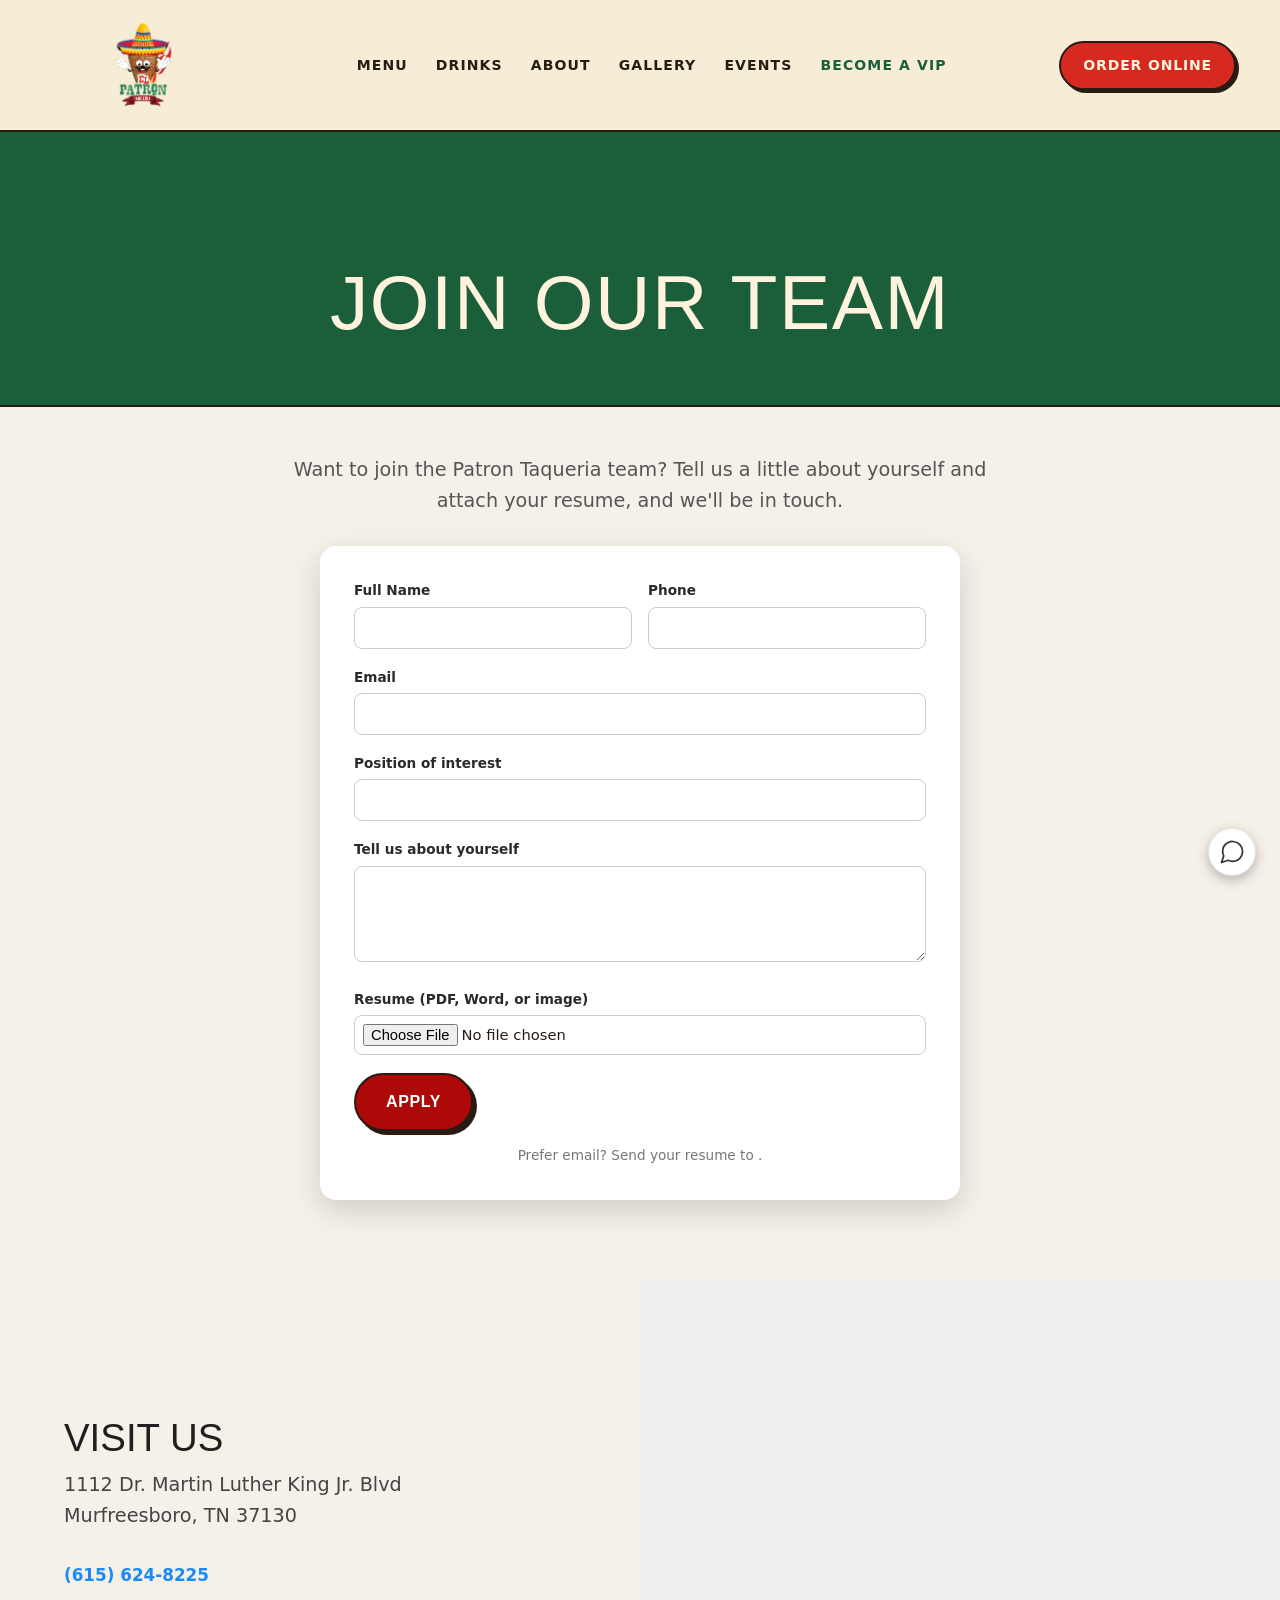
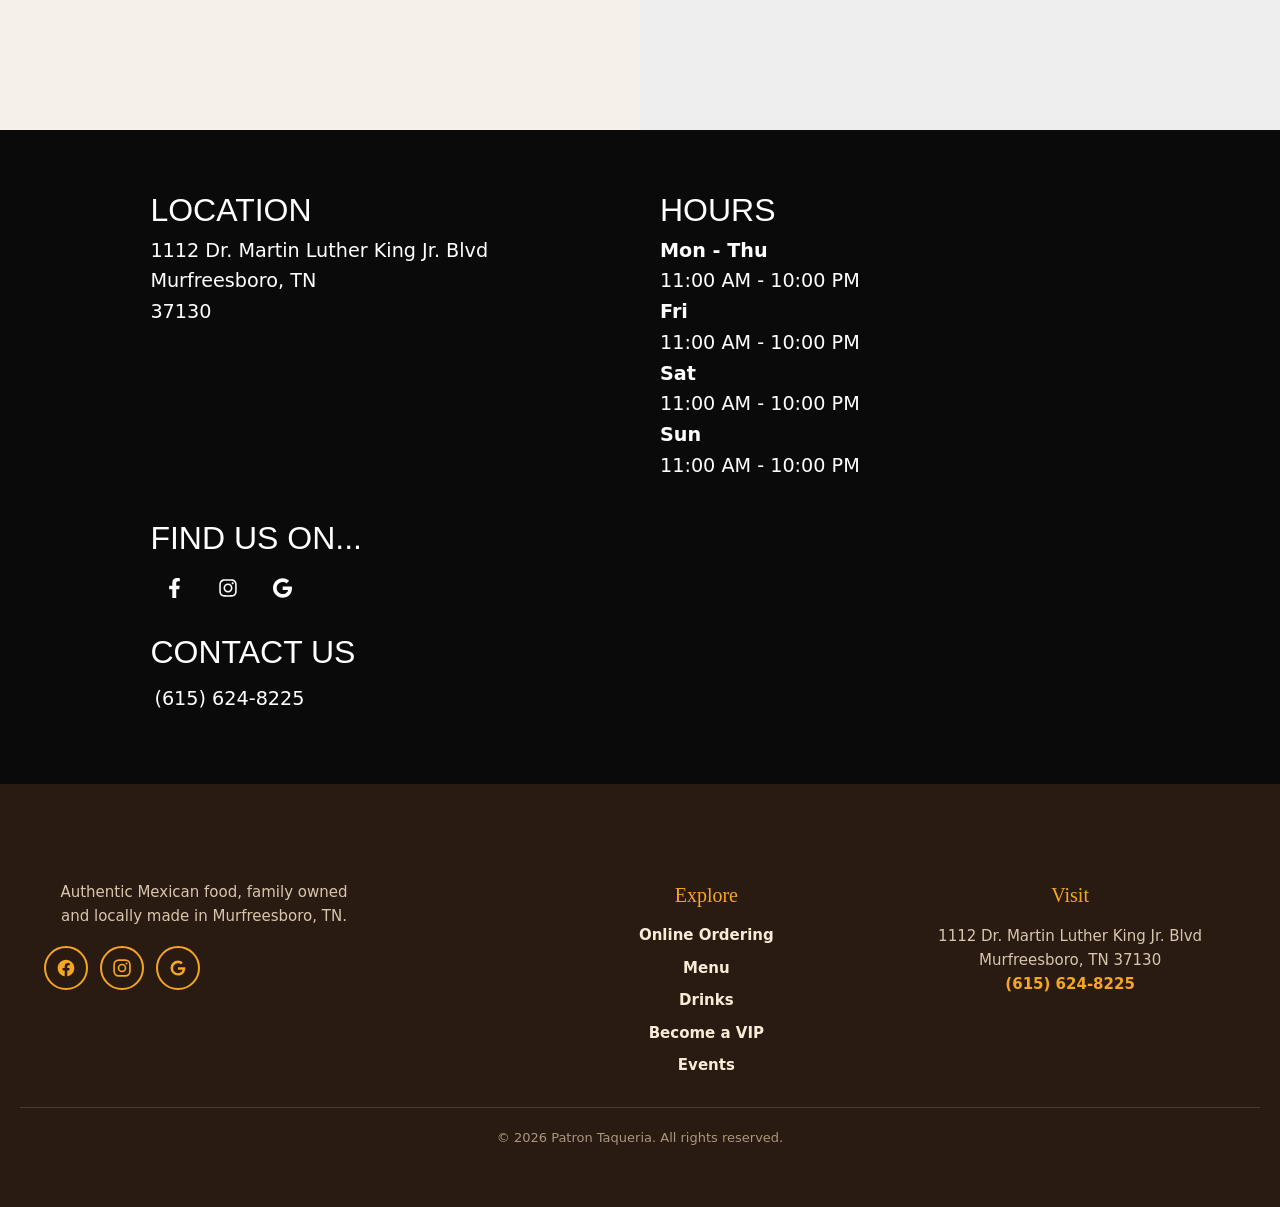
==== careers/index.html @ 769c0e3f "Fix nav logo overflowing header on menu/drinks/careers Default styles.css sets .nav-logo img positio" ====
<!DOCTYPE html><html lang="en"><head><meta charset="UTF-8"><meta name="viewport" content="width=device-width, initial-scale=1.0"><title>Careers | Patron Taqueria</title><meta name="description" content="Authentic Mexican food in Murfreesboro, TN. Handcrafted margaritas, fajitas &amp; enchiladas. 1112 Dr. Martin Luther King Jr. Blvd, Murfreesboro, TN 37130. Order online today."><link rel="canonical" href="https://elpatrontaquerias.com/careers/"><meta property="og:title" content="Careers | Patron Taqueria"><meta property="og:description" content="Authentic Mexican food in Murfreesboro, TN. Handcrafted margaritas, fajitas &amp; enchiladas. 1112 Dr. Martin Luther King Jr. Blvd, Murfreesboro, TN 37130. Order online today."><meta property="og:type" content="restaurant"><meta property="og:url" content="https://elpatrontaquerias.com/careers/"><meta property="og:locale" content="en_US"><meta property="og:image" content="https://elpatrontaquerias.com/assets/images/61179e2979aa9200-1600.webp"><meta name="twitter:card" content="summary_large_image"><style></style><link rel="preload" as="font" type="font/woff2" href="/assets/fonts/roboto-700.woff2" crossorigin><link rel="preload" as="font" type="font/woff2" href="/assets/fonts/montserrat-400.woff2" crossorigin><style>*,*::before,*::after{box-sizing:border-box;margin:0;padding:0}
body{font-family:'Font Awesome\ 5 Brands',system-ui,sans-serif;color:#2a2a2a;background:#f5f0e8;overflow-x:hidden}
.site-header{position:fixed;top:0;left:0;width:100%;z-index:1000;background:#f5f0e8;box-shadow:0 2px 5px rgba(0,0,0,.08);transition:background .3s,box-shadow .3s}
.site-header.scrolled{background:#f5f0e8;box-shadow:0 2px 10px rgba(0,0,0,.18)}
.nav-container{display:flex;align-items:center;justify-content:space-between;width:92%;max-width:1280px;margin:0 auto;position:relative;padding:8px 0}
.nav-logo img{height:58px;width:auto}
.nav-left,.nav-right{display:flex;list-style:none;gap:18px;align-items:center}
.nav-left a,.nav-right a{font-family:'Font Awesome\ 5 Free',sans-serif;text-transform:uppercase;color:#1a1a1a;text-decoration:none;font-size:.9rem;letter-spacing:.02em}
.nav-left a:hover,.nav-right a:hover{color:#ae0909}
.btn{display:inline-block;font-family:'Font Awesome\ 5 Free',sans-serif;text-transform:uppercase;background:#ae0909;color:#ffffff;border:2px solid #ae0909;padding:10px 28px;border-radius:10px;text-decoration:none;cursor:pointer;transition:.25s}
.btn:hover{background:#fff;color:#ae0909}
.hero{position:relative;width:100%;height:88vh;min-height:520px;overflow:hidden}
.hero video,.hero-media{position:absolute;inset:0;width:100%;height:100%;object-fit:cover}
.container{width:90%;max-width:1280px;margin:0 auto}</style><style>.fa{display:inline-block;width:1em;height:1em;background-color:currentColor;-webkit-mask-size:contain;mask-size:contain;-webkit-mask-repeat:no-repeat;mask-repeat:no-repeat;-webkit-mask-position:center;mask-position:center;vertical-align:-0.125em}
.fa-facebook{-webkit-mask-image:url("data:image/svg+xml,%3Csvg xmlns='http://www.w3.org/2000/svg' viewBox='0 0 320 512'%3E%3Cpath d='M279.14 288l14.22-92.66h-88.91v-60.13c0-25.35 12.42-50.06 52.24-50.06h40.42V6.26S260.43 0 225.36 0c-73.22 0-121.08 44.38-121.08 124.72v70.62H22.89V288h81.39v224h100.17V288z'/%3E%3C/svg%3E");mask-image:url("data:image/svg+xml,%3Csvg xmlns='http://www.w3.org/2000/svg' viewBox='0 0 320 512'%3E%3Cpath d='M279.14 288l14.22-92.66h-88.91v-60.13c0-25.35 12.42-50.06 52.24-50.06h40.42V6.26S260.43 0 225.36 0c-73.22 0-121.08 44.38-121.08 124.72v70.62H22.89V288h81.39v224h100.17V288z'/%3E%3C/svg%3E")}
.fa-instagram{-webkit-mask-image:url("data:image/svg+xml,%3Csvg xmlns='http://www.w3.org/2000/svg' viewBox='0 0 448 512'%3E%3Cpath d='M224.1 141c-63.6 0-114.9 51.3-114.9 114.9s51.3 114.9 114.9 114.9S339 319.5 339 255.9 287.7 141 224.1 141zm0 189.6c-41.1 0-74.7-33.5-74.7-74.7s33.5-74.7 74.7-74.7 74.7 33.5 74.7 74.7-33.6 74.7-74.7 74.7zm146.4-194.3c0 14.9-12 26.8-26.8 26.8-14.9 0-26.8-12-26.8-26.8s12-26.8 26.8-26.8 26.8 12 26.8 26.8zm76.1 27.2c-1.7-35.9-9.9-67.7-36.2-93.9-26.2-26.2-58-34.4-93.9-36.2-37-2.1-147.9-2.1-184.9 0-35.8 1.7-67.6 9.9-93.9 36.1s-34.4 58-36.2 93.9c-2.1 37-2.1 147.9 0 184.9 1.7 35.9 9.9 67.7 36.2 93.9s58 34.4 93.9 36.2c37 2.1 147.9 2.1 184.9 0 35.9-1.7 67.7-9.9 93.9-36.2 26.2-26.2 34.4-58 36.2-93.9 2.1-37 2.1-147.8 0-184.8zM398.8 388c-7.8 19.6-22.9 34.7-42.6 42.6-29.5 11.7-99.5 9-132.1 9s-102.7 2.6-132.1-9c-19.6-7.8-34.7-22.9-42.6-42.6-11.7-29.5-9-99.5-9-132.1s-2.6-102.7 9-132.1c7.8-19.6 22.9-34.7 42.6-42.6 29.5-11.7 99.5-9 132.1-9s102.7-2.6 132.1 9c19.6 7.8 34.7 22.9 42.6 42.6 11.7 29.5 9 99.5 9 132.1s2.7 102.7-9 132.1z'/%3E%3C/svg%3E");mask-image:url("data:image/svg+xml,%3Csvg xmlns='http://www.w3.org/2000/svg' viewBox='0 0 448 512'%3E%3Cpath d='M224.1 141c-63.6 0-114.9 51.3-114.9 114.9s51.3 114.9 114.9 114.9S339 319.5 339 255.9 287.7 141 224.1 141zm0 189.6c-41.1 0-74.7-33.5-74.7-74.7s33.5-74.7 74.7-74.7 74.7 33.5 74.7 74.7-33.6 74.7-74.7 74.7zm146.4-194.3c0 14.9-12 26.8-26.8 26.8-14.9 0-26.8-12-26.8-26.8s12-26.8 26.8-26.8 26.8 12 26.8 26.8zm76.1 27.2c-1.7-35.9-9.9-67.7-36.2-93.9-26.2-26.2-58-34.4-93.9-36.2-37-2.1-147.9-2.1-184.9 0-35.8 1.7-67.6 9.9-93.9 36.1s-34.4 58-36.2 93.9c-2.1 37-2.1 147.9 0 184.9 1.7 35.9 9.9 67.7 36.2 93.9s58 34.4 93.9 36.2c37 2.1 147.9 2.1 184.9 0 35.9-1.7 67.7-9.9 93.9-36.2 26.2-26.2 34.4-58 36.2-93.9 2.1-37 2.1-147.8 0-184.8zM398.8 388c-7.8 19.6-22.9 34.7-42.6 42.6-29.5 11.7-99.5 9-132.1 9s-102.7 2.6-132.1-9c-19.6-7.8-34.7-22.9-42.6-42.6-11.7-29.5-9-99.5-9-132.1s-2.6-102.7 9-132.1c7.8-19.6 22.9-34.7 42.6-42.6 29.5-11.7 99.5-9 132.1-9s102.7-2.6 132.1 9c19.6 7.8 34.7 22.9 42.6 42.6 11.7 29.5 9 99.5 9 132.1s2.7 102.7-9 132.1z'/%3E%3C/svg%3E")}
.fa-google{-webkit-mask-image:url("data:image/svg+xml,%3Csvg xmlns='http://www.w3.org/2000/svg' viewBox='0 0 488 512'%3E%3Cpath d='M488 261.8C488 403.3 391.1 504 248 504 110.8 504 0 393.2 0 256S110.8 8 248 8c66.8 0 123 24.5 166.3 64.9l-67.5 64.9C258.5 52.6 94.3 116.6 94.3 256c0 86.5 69.1 156.6 153.7 156.6 98.2 0 135-70.4 140.8-106.9H248v-85.3h236.1c2.3 12.7 3.9 24.9 3.9 41.4z'/%3E%3C/svg%3E");mask-image:url("data:image/svg+xml,%3Csvg xmlns='http://www.w3.org/2000/svg' viewBox='0 0 488 512'%3E%3Cpath d='M488 261.8C488 403.3 391.1 504 248 504 110.8 504 0 393.2 0 256S110.8 8 248 8c66.8 0 123 24.5 166.3 64.9l-67.5 64.9C258.5 52.6 94.3 116.6 94.3 256c0 86.5 69.1 156.6 153.7 156.6 98.2 0 135-70.4 140.8-106.9H248v-85.3h236.1c2.3 12.7 3.9 24.9 3.9 41.4z'/%3E%3C/svg%3E")}
.fa-star{-webkit-mask-image:url("data:image/svg+xml,%3Csvg xmlns='http://www.w3.org/2000/svg' viewBox='0 0 576 512'%3E%3Cpath d='M259.3 17.8L194 150.2 47.9 171.5c-26.2 3.8-36.7 36.1-17.7 54.6l105.7 103-25 145.5c-4.5 26.3 23.2 46 46.4 33.7L288 439.6l130.7 68.7c23.2 12.2 50.9-7.4 46.4-33.7l-25-145.5 105.7-103c19-18.5 8.5-50.8-17.7-54.6L382 150.2 316.7 17.8c-11.7-23.6-45.6-23.9-57.4 0z'/%3E%3C/svg%3E");mask-image:url("data:image/svg+xml,%3Csvg xmlns='http://www.w3.org/2000/svg' viewBox='0 0 576 512'%3E%3Cpath d='M259.3 17.8L194 150.2 47.9 171.5c-26.2 3.8-36.7 36.1-17.7 54.6l105.7 103-25 145.5c-4.5 26.3 23.2 46 46.4 33.7L288 439.6l130.7 68.7c23.2 12.2 50.9-7.4 46.4-33.7l-25-145.5 105.7-103c19-18.5 8.5-50.8-17.7-54.6L382 150.2 316.7 17.8c-11.7-23.6-45.6-23.9-57.4 0z'/%3E%3C/svg%3E")}
.fa-angle-left{-webkit-mask-image:url("data:image/svg+xml,%3Csvg xmlns='http://www.w3.org/2000/svg' viewBox='0 0 256 512'%3E%3Cpath d='M31.7 239l136-136c9.4-9.4 24.6-9.4 33.9 0l22.6 22.6c9.4 9.4 9.4 24.6 0 33.9L127.9 256l96.4 96.4c9.4 9.4 9.4 24.6 0 33.9L201.7 409c-9.4 9.4-24.6 9.4-33.9 0l-136-136c-9.5-9.4-9.5-24.6-.1-34z'/%3E%3C/svg%3E");mask-image:url("data:image/svg+xml,%3Csvg xmlns='http://www.w3.org/2000/svg' viewBox='0 0 256 512'%3E%3Cpath d='M31.7 239l136-136c9.4-9.4 24.6-9.4 33.9 0l22.6 22.6c9.4 9.4 9.4 24.6 0 33.9L127.9 256l96.4 96.4c9.4 9.4 9.4 24.6 0 33.9L201.7 409c-9.4 9.4-24.6 9.4-33.9 0l-136-136c-9.5-9.4-9.5-24.6-.1-34z'/%3E%3C/svg%3E")}
.fa-angle-right{-webkit-mask-image:url("data:image/svg+xml,%3Csvg xmlns='http://www.w3.org/2000/svg' viewBox='0 0 256 512'%3E%3Cpath d='M224.3 273l-136 136c-9.4 9.4-24.6 9.4-33.9 0l-22.6-22.6c-9.4-9.4-9.4-24.6 0-33.9l96.4-96.4-96.4-96.4c-9.4-9.4-9.4-24.6 0-33.9L54.3 103c9.4-9.4 24.6-9.4 33.9 0l136 136c9.5 9.4 9.5 24.6.1 34z'/%3E%3C/svg%3E");mask-image:url("data:image/svg+xml,%3Csvg xmlns='http://www.w3.org/2000/svg' viewBox='0 0 256 512'%3E%3Cpath d='M224.3 273l-136 136c-9.4 9.4-24.6 9.4-33.9 0l-22.6-22.6c-9.4-9.4-9.4-24.6 0-33.9l96.4-96.4-96.4-96.4c-9.4-9.4-9.4-24.6 0-33.9L54.3 103c9.4-9.4 24.6-9.4 33.9 0l136 136c9.5 9.4 9.5 24.6.1 34z'/%3E%3C/svg%3E")}
.fa-play{-webkit-mask-image:url("data:image/svg+xml,%3Csvg xmlns='http://www.w3.org/2000/svg' viewBox='0 0 448 512'%3E%3Cpath d='M424.4 214.7L72.4 6.6C43.8-10.3 0 6.1 0 47.9V464c0 37.5 40.7 60.1 72.4 41.3l352-208c31.4-18.5 31.5-64.1 0-82.6z'/%3E%3C/svg%3E");mask-image:url("data:image/svg+xml,%3Csvg xmlns='http://www.w3.org/2000/svg' viewBox='0 0 448 512'%3E%3Cpath d='M424.4 214.7L72.4 6.6C43.8-10.3 0 6.1 0 47.9V464c0 37.5 40.7 60.1 72.4 41.3l352-208c31.4-18.5 31.5-64.1 0-82.6z'/%3E%3C/svg%3E")}
.fa-pause{-webkit-mask-image:url("data:image/svg+xml,%3Csvg xmlns='http://www.w3.org/2000/svg' viewBox='0 0 448 512'%3E%3Cpath d='M144 479H48c-26.5 0-48-21.5-48-48V79c0-26.5 21.5-48 48-48h96c26.5 0 48 21.5 48 48v352c0 26.5-21.5 48-48 48zm304-48V79c0-26.5-21.5-48-48-48h-96c-26.5 0-48 21.5-48 48v352c0 26.5 21.5 48 48 48h96c26.5 0 48-21.5 48-48z'/%3E%3C/svg%3E");mask-image:url("data:image/svg+xml,%3Csvg xmlns='http://www.w3.org/2000/svg' viewBox='0 0 448 512'%3E%3Cpath d='M144 479H48c-26.5 0-48-21.5-48-48V79c0-26.5 21.5-48 48-48h96c26.5 0 48 21.5 48 48v352c0 26.5-21.5 48-48 48zm304-48V79c0-26.5-21.5-48-48-48h-96c-26.5 0-48 21.5-48 48v352c0 26.5 21.5 48 48 48h96c26.5 0 48-21.5 48-48z'/%3E%3C/svg%3E")}
.fa-volume-off{-webkit-mask-image:url("data:image/svg+xml,%3Csvg xmlns='http://www.w3.org/2000/svg' viewBox='0 0 256 512'%3E%3Cpath d='M215 71l-89 89H24a24 24 0 00-24 24v144a24 24 0 0024 24h102l89 89a24 24 0 0040-17V88a24 24 0 00-40-17z'/%3E%3C/svg%3E");mask-image:url("data:image/svg+xml,%3Csvg xmlns='http://www.w3.org/2000/svg' viewBox='0 0 256 512'%3E%3Cpath d='M215 71l-89 89H24a24 24 0 00-24 24v144a24 24 0 0024 24h102l89 89a24 24 0 0040-17V88a24 24 0 00-40-17z'/%3E%3C/svg%3E")}
.fa-volume-up{-webkit-mask-image:url("data:image/svg+xml,%3Csvg xmlns='http://www.w3.org/2000/svg' viewBox='0 0 576 512'%3E%3Cpath d='M215 71l-89 89H24a24 24 0 00-24 24v144a24 24 0 0024 24h102l89 89a24 24 0 0040-17V88a24 24 0 00-40-17zm233.6-19.4a16 16 0 00-22.6 0C381.9 95.9 352 154.8 352 224s29.9 128.1 73.4 172.4a16 16 0 0022.6 0c51.9-51.9 82.4-120.5 82.4-204.4S500.5 83.5 448.6 51.6zm-64 64a16 16 0 00-22.6 0C337.9 139.9 320 178.8 320 224s17.9 84.1 41.4 108.4a16 16 0 0022.6 0C417.9 298.1 440 259.2 440 224s-22.1-74.1-55.4-108.4z'/%3E%3C/svg%3E");mask-image:url("data:image/svg+xml,%3Csvg xmlns='http://www.w3.org/2000/svg' viewBox='0 0 576 512'%3E%3Cpath d='M215 71l-89 89H24a24 24 0 00-24 24v144a24 24 0 0024 24h102l89 89a24 24 0 0040-17V88a24 24 0 00-40-17zm233.6-19.4a16 16 0 00-22.6 0C381.9 95.9 352 154.8 352 224s29.9 128.1 73.4 172.4a16 16 0 0022.6 0c51.9-51.9 82.4-120.5 82.4-204.4S500.5 83.5 448.6 51.6zm-64 64a16 16 0 00-22.6 0C337.9 139.9 320 178.8 320 224s17.9 84.1 41.4 108.4a16 16 0 0022.6 0C417.9 298.1 440 259.2 440 224s-22.1-74.1-55.4-108.4z'/%3E%3C/svg%3E")}
.fa-quote-left{-webkit-mask-image:url("data:image/svg+xml,%3Csvg xmlns='http://www.w3.org/2000/svg' viewBox='0 0 512 512'%3E%3Cpath d='M464 256h-80v-64c0-35.3 28.7-64 64-64h8c13.3 0 24-10.7 24-24V56c0-13.3-10.7-24-24-24h-8c-88.4 0-160 71.6-160 160v240c0 26.5 21.5 48 48 48h128c26.5 0 48-21.5 48-48V304c0-26.5-21.5-48-48-48zm-288 0H96v-64c0-35.3 28.7-64 64-64h8c13.3 0 24-10.7 24-24V56c0-13.3-10.7-24-24-24h-8C71.6 32 0 103.6 0 192v240c0 26.5 21.5 48 48 48h128c26.5 0 48-21.5 48-48V304c0-26.5-21.5-48-48-48z'/%3E%3C/svg%3E");mask-image:url("data:image/svg+xml,%3Csvg xmlns='http://www.w3.org/2000/svg' viewBox='0 0 512 512'%3E%3Cpath d='M464 256h-80v-64c0-35.3 28.7-64 64-64h8c13.3 0 24-10.7 24-24V56c0-13.3-10.7-24-24-24h-8c-88.4 0-160 71.6-160 160v240c0 26.5 21.5 48 48 48h128c26.5 0 48-21.5 48-48V304c0-26.5-21.5-48-48-48zm-288 0H96v-64c0-35.3 28.7-64 64-64h8c13.3 0 24-10.7 24-24V56c0-13.3-10.7-24-24-24h-8C71.6 32 0 103.6 0 192v240c0 26.5 21.5 48 48 48h128c26.5 0 48-21.5 48-48V304c0-26.5-21.5-48-48-48z'/%3E%3C/svg%3E")}
.fa-quote-right{-webkit-mask-image:url("data:image/svg+xml,%3Csvg xmlns='http://www.w3.org/2000/svg' viewBox='0 0 512 512'%3E%3Cpath d='M176 32H48C21.5 32 0 53.5 0 80v128c0 26.5 21.5 48 48 48h80v64c0 35.3-28.7 64-64 64h-8c-13.3 0-24 10.7-24 24v48c0 13.3 10.7 24 24 24h8c88.4 0 160-71.6 160-160V80c0-26.5-21.5-48-48-48zm288 0h-128c-26.5 0-48 21.5-48 48v128c0 26.5 21.5 48 48 48h80v64c0 35.3-28.7 64-64 64h-8c-13.3 0-24 10.7-24 24v48c0 13.3 10.7 24 24 24h8c88.4 0 160-71.6 160-160V80c0-26.5-21.5-48-48-48z'/%3E%3C/svg%3E");mask-image:url("data:image/svg+xml,%3Csvg xmlns='http://www.w3.org/2000/svg' viewBox='0 0 512 512'%3E%3Cpath d='M176 32H48C21.5 32 0 53.5 0 80v128c0 26.5 21.5 48 48 48h80v64c0 35.3-28.7 64-64 64h-8c-13.3 0-24 10.7-24 24v48c0 13.3 10.7 24 24 24h8c88.4 0 160-71.6 160-160V80c0-26.5-21.5-48-48-48zm288 0h-128c-26.5 0-48 21.5-48 48v128c0 26.5 21.5 48 48 48h80v64c0 35.3-28.7 64-64 64h-8c-13.3 0-24 10.7-24 24v48c0 13.3 10.7 24 24 24h8c88.4 0 160-71.6 160-160V80c0-26.5-21.5-48-48-48z'/%3E%3C/svg%3E")}
.fa-map-marker{-webkit-mask-image:url("data:image/svg+xml,%3Csvg xmlns='http://www.w3.org/2000/svg' viewBox='0 0 384 512'%3E%3Cpath d='M172.3 501.7C27 291 0 269.4 0 192 0 86 86 0 192 0s192 86 192 192c0 77.4-27 99-172.3 309.7-9.5 13.8-29.9 13.8-39.4 0zM192 272c44.2 0 80-35.8 80-80s-35.8-80-80-80-80 35.8-80 80 35.8 80 80 80z'/%3E%3C/svg%3E");mask-image:url("data:image/svg+xml,%3Csvg xmlns='http://www.w3.org/2000/svg' viewBox='0 0 384 512'%3E%3Cpath d='M172.3 501.7C27 291 0 269.4 0 192 0 86 86 0 192 0s192 86 192 192c0 77.4-27 99-172.3 309.7-9.5 13.8-29.9 13.8-39.4 0zM192 272c44.2 0 80-35.8 80-80s-35.8-80-80-80-80 35.8-80 80 35.8 80 80 80z'/%3E%3C/svg%3E")}
.fa-users{-webkit-mask-image:url("data:image/svg+xml,%3Csvg xmlns='http://www.w3.org/2000/svg' viewBox='0 0 640 512'%3E%3Cpath d='M96 224c35.3 0 64-28.7 64-64s-28.7-64-64-64-64 28.7-64 64 28.7 64 64 64zm448 0c35.3 0 64-28.7 64-64s-28.7-64-64-64-64 28.7-64 64 28.7 64 64 64zm32 32h-64c-17.6 0-33.5 7.1-45.1 18.6 40.3 22.1 68.9 62 75.1 109.4h66c17.7 0 32-14.3 32-32v-32c0-35.3-28.7-64-64-64zm-256 0c61.9 0 112-50.1 112-112S381.9 32 320 32 208 82.1 208 144s50.1 112 112 112zm76.8 32h-8.3c-20.8 10-43.9 16-68.5 16s-47.6-6-68.5-16h-8.3C179.6 288 128 339.6 128 403.2V432c0 26.5 21.5 48 48 48h288c26.5 0 48-21.5 48-48v-28.8c0-63.6-51.6-115.2-115.2-115.2zm-223.7-13.4C161.5 263.1 145.6 256 128 256H64c-35.3 0-64 28.7-64 64v32c0 17.7 14.3 32 32 32h65.9c6.3-47.4 34.9-87.3 75.2-109.4z'/%3E%3C/svg%3E");mask-image:url("data:image/svg+xml,%3Csvg xmlns='http://www.w3.org/2000/svg' viewBox='0 0 640 512'%3E%3Cpath d='M96 224c35.3 0 64-28.7 64-64s-28.7-64-64-64-64 28.7-64 64 28.7 64 64 64zm448 0c35.3 0 64-28.7 64-64s-28.7-64-64-64-64 28.7-64 64 28.7 64 64 64zm32 32h-64c-17.6 0-33.5 7.1-45.1 18.6 40.3 22.1 68.9 62 75.1 109.4h66c17.7 0 32-14.3 32-32v-32c0-35.3-28.7-64-64-64zm-256 0c61.9 0 112-50.1 112-112S381.9 32 320 32 208 82.1 208 144s50.1 112 112 112zm76.8 32h-8.3c-20.8 10-43.9 16-68.5 16s-47.6-6-68.5-16h-8.3C179.6 288 128 339.6 128 403.2V432c0 26.5 21.5 48 48 48h288c26.5 0 48-21.5 48-48v-28.8c0-63.6-51.6-115.2-115.2-115.2zm-223.7-13.4C161.5 263.1 145.6 256 128 256H64c-35.3 0-64 28.7-64 64v32c0 17.7 14.3 32 32 32h65.9c6.3-47.4 34.9-87.3 75.2-109.4z'/%3E%3C/svg%3E")}
.fa-calendar{-webkit-mask-image:url("data:image/svg+xml,%3Csvg xmlns='http://www.w3.org/2000/svg' viewBox='0 0 448 512'%3E%3Cpath d='M12 192h424c6.6 0 12 5.4 12 12v260c0 26.5-21.5 48-48 48H48c-26.5 0-48-21.5-48-48V204c0-6.6 5.4-12 12-12zm436-44v-36c0-26.5-21.5-48-48-48h-48V12c0-6.6-5.4-12-12-12h-40c-6.6 0-12 5.4-12 12v52H160V12c0-6.6-5.4-12-12-12h-40c-6.6 0-12 5.4-12 12v52H48C21.5 64 0 85.5 0 112v36c0 6.6 5.4 12 12 12h424c6.6 0 12-5.4 12-12z'/%3E%3C/svg%3E");mask-image:url("data:image/svg+xml,%3Csvg xmlns='http://www.w3.org/2000/svg' viewBox='0 0 448 512'%3E%3Cpath d='M12 192h424c6.6 0 12 5.4 12 12v260c0 26.5-21.5 48-48 48H48c-26.5 0-48-21.5-48-48V204c0-6.6 5.4-12 12-12zm436-44v-36c0-26.5-21.5-48-48-48h-48V12c0-6.6-5.4-12-12-12h-40c-6.6 0-12 5.4-12 12v52H160V12c0-6.6-5.4-12-12-12h-40c-6.6 0-12 5.4-12 12v52H48C21.5 64 0 85.5 0 112v36c0 6.6 5.4 12 12 12h424c6.6 0 12-5.4 12-12z'/%3E%3C/svg%3E")}
.fa-handshake-o{-webkit-mask-image:url("data:image/svg+xml,%3Csvg xmlns='http://www.w3.org/2000/svg' viewBox='0 0 640 512'%3E%3Cpath d='M519.2 127.9l-47.6-47.6A56.3 56.3 0 00431.5 60H208.5a56.3 56.3 0 00-40.1 16.6L120.8 124H64c-35.3 0-64 28.7-64 64v192c0 35.3 28.7 64 64 64h48c17.7 0 32-14.3 32-32s-14.3-32-32-32H64c-17.7 0-32-14.3-32-32V188c0-17.7 14.3-32 32-32h72.7l64.8-68.2a24.1 24.1 0 0117.2-7.1h223.1c6.5 0 12.7 2.6 17.2 7.1l64.8 68.2H576c17.7 0 32 14.3 32 32v180c0 17.7-14.3 32-32 32h-48c-17.7 0-32 14.3-32 32s14.3 32 32 32h48c35.3 0 64-28.7 64-64V188c0-35.3-28.7-64-64-64h-56.8z'/%3E%3C/svg%3E");mask-image:url("data:image/svg+xml,%3Csvg xmlns='http://www.w3.org/2000/svg' viewBox='0 0 640 512'%3E%3Cpath d='M519.2 127.9l-47.6-47.6A56.3 56.3 0 00431.5 60H208.5a56.3 56.3 0 00-40.1 16.6L120.8 124H64c-35.3 0-64 28.7-64 64v192c0 35.3 28.7 64 64 64h48c17.7 0 32-14.3 32-32s-14.3-32-32-32H64c-17.7 0-32-14.3-32-32V188c0-17.7 14.3-32 32-32h72.7l64.8-68.2a24.1 24.1 0 0117.2-7.1h223.1c6.5 0 12.7 2.6 17.2 7.1l64.8 68.2H576c17.7 0 32 14.3 32 32v180c0 17.7-14.3 32-32 32h-48c-17.7 0-32 14.3-32 32s14.3 32 32 32h48c35.3 0 64-28.7 64-64V188c0-35.3-28.7-64-64-64h-56.8z'/%3E%3C/svg%3E")}
.fa-envelope{-webkit-mask-image:url("data:image/svg+xml,%3Csvg xmlns='http://www.w3.org/2000/svg' viewBox='0 0 512 512'%3E%3Cpath d='M502.3 190.8c3.9-3.1 9.7-.2 9.7 4.7V400c0 26.5-21.5 48-48 48H48c-26.5 0-48-21.5-48-48V195.6c0-5 5.7-7.8 9.7-4.7 22.4 17.4 52.1 39.5 154.1 113.6 21.1 15.4 56.7 47.8 92.2 47.6 35.7.3 72-32.8 92.3-47.6 102-74.1 131.6-96.3 154-113.7zM256 320c23.2.4 56.6-29.2 73.4-41.4 132.7-96.3 142.8-104.7 173.4-128.7 5.8-4.5 9.2-11.5 9.2-18.9v-19c0-26.5-21.5-48-48-48H48C21.5 64 0 85.5 0 112v19c0 7.4 3.4 14.3 9.2 18.9 30.6 23.9 40.7 32.4 173.4 128.7 16.8 12.2 50.2 41.8 73.4 41.4z'/%3E%3C/svg%3E");mask-image:url("data:image/svg+xml,%3Csvg xmlns='http://www.w3.org/2000/svg' viewBox='0 0 512 512'%3E%3Cpath d='M502.3 190.8c3.9-3.1 9.7-.2 9.7 4.7V400c0 26.5-21.5 48-48 48H48c-26.5 0-48-21.5-48-48V195.6c0-5 5.7-7.8 9.7-4.7 22.4 17.4 52.1 39.5 154.1 113.6 21.1 15.4 56.7 47.8 92.2 47.6 35.7.3 72-32.8 92.3-47.6 102-74.1 131.6-96.3 154-113.7zM256 320c23.2.4 56.6-29.2 73.4-41.4 132.7-96.3 142.8-104.7 173.4-128.7 5.8-4.5 9.2-11.5 9.2-18.9v-19c0-26.5-21.5-48-48-48H48C21.5 64 0 85.5 0 112v19c0 7.4 3.4 14.3 9.2 18.9 30.6 23.9 40.7 32.4 173.4 128.7 16.8 12.2 50.2 41.8 73.4 41.4z'/%3E%3C/svg%3E")}
.fa-cutlery{-webkit-mask-image:url("data:image/svg+xml,%3Csvg xmlns='http://www.w3.org/2000/svg' viewBox='0 0 416 512'%3E%3Cpath d='M207.9 15.2c.8 4.7 16.1 94.5 16.1 128.8 0 52.3-27.8 89.6-68.9 104.6L168 480c0 17.7-14.3 32-32 32s-32-14.3-32-32V248.6C62.8 233.6 35 196.3 35 144c0-34.3 15.3-124.1 16.1-128.8C52.5 7 60.1 0 69 0h16c8.9 0 16.5 7 17.9 15.2zM382 0h-16c-8.3 0-15.4 5.8-17.1 13.8-1.3 6-25 123-25 186.2 0 42.8 16.3 81 43.2 105V480c0 17.7 14.3 32 32 32s32-14.3 32-32V0h-49.1z'/%3E%3C/svg%3E");mask-image:url("data:image/svg+xml,%3Csvg xmlns='http://www.w3.org/2000/svg' viewBox='0 0 416 512'%3E%3Cpath d='M207.9 15.2c.8 4.7 16.1 94.5 16.1 128.8 0 52.3-27.8 89.6-68.9 104.6L168 480c0 17.7-14.3 32-32 32s-32-14.3-32-32V248.6C62.8 233.6 35 196.3 35 144c0-34.3 15.3-124.1 16.1-128.8C52.5 7 60.1 0 69 0h16c8.9 0 16.5 7 17.9 15.2zM382 0h-16c-8.3 0-15.4 5.8-17.1 13.8-1.3 6-25 123-25 186.2 0 42.8 16.3 81 43.2 105V480c0 17.7 14.3 32 32 32s32-14.3 32-32V0h-49.1z'/%3E%3C/svg%3E")}
.fa-glass{-webkit-mask-image:url("data:image/svg+xml,%3Csvg xmlns='http://www.w3.org/2000/svg' viewBox='0 0 384 512'%3E%3Cpath d='M192 384c-80.6 0-152.6-45.1-179.4-112H8c-6.6 0-12-5.4-12-12V12C-4 5.4 1.4 0 8 0h368c6.6 0 12 5.4 12 12v248c0 6.6-5.4 12-12 12h-4.6C344.6 338.9 272.6 384 192 384zm0 32c-23.6 0-46.3-3.8-67.7-10.8L160 480h64l35.7-74.8C238.3 412.2 215.6 416 192 416zm160-272V32H32v112h320z'/%3E%3C/svg%3E");mask-image:url("data:image/svg+xml,%3Csvg xmlns='http://www.w3.org/2000/svg' viewBox='0 0 384 512'%3E%3Cpath d='M192 384c-80.6 0-152.6-45.1-179.4-112H8c-6.6 0-12-5.4-12-12V12C-4 5.4 1.4 0 8 0h368c6.6 0 12 5.4 12 12v248c0 6.6-5.4 12-12 12h-4.6C344.6 338.9 272.6 384 192 384zm0 32c-23.6 0-46.3-3.8-67.7-10.8L160 480h64l35.7-74.8C238.3 412.2 215.6 416 192 416zm160-272V32H32v112h320z'/%3E%3C/svg%3E")}
.fa-phone{-webkit-mask-image:url("data:image/svg+xml,%3Csvg xmlns='http://www.w3.org/2000/svg' viewBox='0 0 512 512'%3E%3Cpath d='M493.4 24.6l-104-24c-11.3-2.6-22.9 3.3-27.5 13.9l-48 112c-4.2 9.8-1.4 21.3 6.9 28l60.6 49.6c-36 76.7-98.9 140.4-177.2 177.2l-49.6-60.6c-6.8-8.3-18.2-11.1-28-6.9l-112 48C3.9 366.5-2 378.1.6 389.4l24 104C27.1 504.2 36.7 512 48 512c256.1 0 464-207.5 464-464 0-11.2-7.7-20.9-18.6-23.4z'/%3E%3C/svg%3E");mask-image:url("data:image/svg+xml,%3Csvg xmlns='http://www.w3.org/2000/svg' viewBox='0 0 512 512'%3E%3Cpath d='M493.4 24.6l-104-24c-11.3-2.6-22.9 3.3-27.5 13.9l-48 112c-4.2 9.8-1.4 21.3 6.9 28l60.6 49.6c-36 76.7-98.9 140.4-177.2 177.2l-49.6-60.6c-6.8-8.3-18.2-11.1-28-6.9l-112 48C3.9 366.5-2 378.1.6 389.4l24 104C27.1 504.2 36.7 512 48 512c256.1 0 464-207.5 464-464 0-11.2-7.7-20.9-18.6-23.4z'/%3E%3C/svg%3E")}</style><link rel="stylesheet" href="/assets/css/brand-tokens.css?v=422be148"><link rel="stylesheet" href="/assets/css/styles.css?v=422be148"><link rel="stylesheet" href="/assets/css/components.css?v=422be148"><script type="application/ld+json">{"@context": "https://schema.org", "@graph": [{"@type": "Restaurant", "name": "Patron Taqueria", "url": "https://elpatrontaquerias.com/", "telephone": "+16156248225", "address": {"@type": "PostalAddress", "streetAddress": "1112 Dr. Martin Luther King Jr. Blvd", "addressLocality": "Murfreesboro", "addressRegion": "TN", "postalCode": "37130", "addressCountry": "US"}, "servesCuisine": ["Thai", "Sushi", "Asian"], "priceRange": "$$", "openingHoursSpecification": [{"@type": "OpeningHoursSpecification", "dayOfWeek": ["Monday", "Tuesday", "Wednesday", "Thursday"], "opens": "11:00", "closes": "22:00"}, {"@type": "OpeningHoursSpecification", "dayOfWeek": "Friday", "opens": "11:00", "closes": "22:00"}, {"@type": "OpeningHoursSpecification", "dayOfWeek": "Saturday", "opens": "11:00", "closes": "22:00"}, {"@type": "OpeningHoursSpecification", "dayOfWeek": "Sunday", "opens": "11:00", "closes": "22:00"}], "hasMap": "https://www.google.com/maps?q=1112%20Dr.%20Martin%20Luther%20King%20Jr.%20Blvd%2C%20Murfreesboro%2C%20TN%2037130", "sameAs": ["https://www.facebook.com/people/El-Patron-Taqueria/100088145538542/", "https://www.google.com/maps/place/?q=place_id:ChIJH6d9qfX4Y4gRHNHliizIGV8", "https://www.instagram.com/el.patron.taqueria/"], "geo": {"@type": "GeoCoordinates", "latitude": 35.8360498, "longitude": -86.3759035}, "potentialAction": {"@type": "OrderAction", "target": {"@type": "EntryPoint", "urlTemplate": "https://online.skytab.com/beb78ee939593d2ace30c469cb7ad3fd", "inLanguage": "en-US", "actionPlatform": ["http://schema.org/DesktopWebPlatform", "http://schema.org/MobileWebPlatform"]}, "deliveryMethod": ["http://purl.org/goodrelations/v1#DeliveryModePickUp"]}, "image": "https://elpatrontaquerias.com/assets/images/61179e2979aa9200-1600.webp", "@id": "https://elpatrontaquerias.com/#restaurant", "menu": "https://elpatrontaquerias.com/menu/", "hasMenu": {"@id": "https://elpatrontaquerias.com/menu/#menu"}}, {"@type": "BreadcrumbList", "itemListElement": [{"@type": "ListItem", "position": 1, "name": "Home", "item": "https://elpatrontaquerias.com/"}, {"@type": "ListItem", "position": 2, "name": "/careers/", "item": "https://elpatrontaquerias.com/careers/"}]}]}</script><link rel="stylesheet" href="/assets/css/patron.css?v=422be148"></head><body><header class="site-header"><nav class="nav" id="nav"><a href="/" class="nav-logo" aria-label="Patron Taqueria home"><img src="/assets/images/brand-logo.webp" alt="Patron Taqueria" width="75" height="86" style="height:86px!important;width:auto!important;max-width:150px!important;position:static!important;top:auto!important;object-fit:contain"></a><div class="nav-links"><a href="/menu/">Menu</a><a href="/drinks/">Drinks</a><a href="/#about">About</a><a href="/#gallery">Gallery</a><a href="/events/">Events</a><a href="/vip/" class="vip">Become a VIP</a></div><a href="https://online.skytab.com/beb78ee939593d2ace30c469cb7ad3fd" class="nav-cta" target="_blank" rel="noopener">Order Online</a><button class="nav-toggle" aria-label="Menu" aria-expanded="false" onclick="var n=document.getElementById('nav');var o=n.classList.toggle('open');this.setAttribute('aria-expanded',o)"><span></span><span></span><span></span></button></nav></header><main><section class="page-hero"><div class="container"><h1>Join Our Team</h1></div></section><section class="form-section"><div class="container"><p class="form-intro">Want to join the Patron Taqueria team? Tell us a little about yourself and attach your resume, and we'll be in touch.</p><form class="lead-form careers-form" autocomplete="on" data-form-type="jobs" enctype="multipart/form-data"><input type="hidden" name="type" value="jobs"><input type="text" name="_gotcha" class="hp" tabindex="-1" autocomplete="off" aria-hidden="true"><div class="form-row"><div class="form-group"><label for="jb-name">Full Name</label><input type="text" id="jb-name" name="name"></div><div class="form-group"><label for="jb-phone">Phone</label><input type="tel" id="jb-phone" name="phone"></div></div><div class="form-group"><label for="jb-email">Email</label><input type="email" id="jb-email" name="email"></div><div class="form-group"><label for="jb-position">Position of interest</label><input type="text" id="jb-position" name="position"></div><div class="form-group"><label for="jb-msg">Tell us about yourself</label><textarea id="jb-msg" name="message" rows="4"></textarea></div><div class="form-group"><label for="jb-resume">Resume (PDF, Word, or image)</label><input type="file" id="jb-resume" name="resume" accept=".pdf,.doc,.docx,image/*"></div><p class="form-success"></p><p class="form-error"></p><button type="submit" class="btn">Apply</button><p class="form-note">Prefer email? Send your resume to <a href="mailto:"></a>.</p></form></div></section><section class="section-newsletter-map"><div class="newsletter-map-grid"><div class="newsletter-panel"><h2>Visit Us</h2><p class="nl-sub">1112 Dr. Martin Luther King Jr. Blvd<br>Murfreesboro, TN 37130</p><p class="visit-phone"><a href="tel:+16156248225">(615) 624-8225</a></p></div><div class="contact-map" id="map"><iframe title="Patron Taqueria location" src="https://www.google.com/maps?q=1112%20Dr.%20Martin%20Luther%20King%20Jr.%20Blvd%2C%20Murfreesboro%2C%20TN%2037130&amp;output=embed" width="100%" height="420" style="border:0;" loading="lazy" referrerpolicy="no-referrer-when-downgrade"></iframe></div></div></section><section class="section-contact"><div class="container"><div class="contact-grid"><div class="contact-col"><h2>Location</h2><address><p>1112 Dr. Martin Luther King Jr. Blvd</p><p>Murfreesboro, TN</p><p>37130</p></address></div><div class="contact-col"><h2>Hours</h2><p><strong>Mon - Thu</strong><br>11:00 AM - 10:00 PM</p><p><strong>Fri</strong><br>11:00 AM - 10:00 PM</p><p><strong>Sat</strong><br>11:00 AM - 10:00 PM</p><p><strong>Sun</strong><br>11:00 AM - 10:00 PM</p></div><div class="contact-col"><h2>Find Us On...</h2><div class="contact-social"><a href="https://www.facebook.com/people/El-Patron-Taqueria/100088145538542/" target="_blank" rel="noopener noreferrer nofollow" aria-label="Facebook"><i class="fa fa-facebook" aria-hidden="true"></i></a><a href="https://www.instagram.com/el.patron.taqueria/" target="_blank" rel="noopener noreferrer nofollow" aria-label="Instagram"><i class="fa fa-instagram" aria-hidden="true"></i></a><a href="https://www.google.com/maps/search/?api=1&amp;query=Google&amp;query_place_id=ChIJH6d9qfX4Y4gRHNHliizIGV8" target="_blank" rel="noopener noreferrer nofollow" aria-label="Google"><i class="fa fa-google" aria-hidden="true"></i></a></div><h2 class="mt">Contact Us</h2><p><a href="tel:+16156248225">(615) 624-8225</a></p></div></div></div></section></main><footer class="site-footer"><div class="footer-grid"><div><p>Authentic Mexican food, family owned and locally made in Murfreesboro, TN.</p><div class="socials" aria-label="Follow us"><a href="https://www.facebook.com/people/El-Patron-Taqueria/100088145538542/" target="_blank" rel="noopener" aria-label="Facebook"><svg viewBox="0 0 24 24" width="20" height="20" fill="currentColor"><path d="M22 12.06C22 6.5 17.52 2 12 2S2 6.5 2 12.06c0 5 3.66 9.15 8.44 9.94v-7.03H7.9v-2.9h2.54V9.85c0-2.51 1.49-3.9 3.77-3.9 1.09 0 2.24.2 2.24.2v2.46h-1.26c-1.24 0-1.63.77-1.63 1.56v1.87h2.78l-.44 2.9h-2.34V22c4.78-.79 8.44-4.94 8.44-9.94z"/></svg></a><a href="https://www.instagram.com/el.patron.taqueria/" target="_blank" rel="noopener" aria-label="Instagram"><svg viewBox="0 0 24 24" width="20" height="20" fill="none" stroke="currentColor" stroke-width="2"><rect x="2.5" y="2.5" width="19" height="19" rx="5.5"/><circle cx="12" cy="12" r="4.2"/><circle cx="17.4" cy="6.6" r="1.2" fill="currentColor" stroke="none"/></svg></a><a href="https://www.google.com/maps/search/?api=1&amp;query=Google&amp;query_place_id=ChIJH6d9qfX4Y4gRHNHliizIGV8" target="_blank" rel="noopener" aria-label="Google"><svg viewBox="0 0 24 24" width="20" height="20" fill="currentColor"><path d="M21.35 11.1H12v2.98h5.35c-.23 1.4-1.64 4.1-5.35 4.1a5.9 5.9 0 0 1 0-11.8c1.68 0 2.8.72 3.45 1.33l2.35-2.27C16.4 4.02 14.42 3 12 3a9 9 0 1 0 0 18c5.2 0 8.64-3.65 8.64-8.8 0-.6-.07-1.06-.16-1.5z"/></svg></a></div></div><div><div class="foot-h">Explore</div><div class="foot-links"><a href="https://online.skytab.com/beb78ee939593d2ace30c469cb7ad3fd" target="_blank" rel="noopener">Online Ordering</a><a href="/menu/">Menu</a><a href="/drinks/">Drinks</a><a href="/vip/">Become a VIP</a><a href="/events/">Events</a></div></div><div><div class="foot-h">Visit</div><div class="foot-visit">1112 Dr. Martin Luther King Jr. Blvd<br>Murfreesboro, TN 37130<br><a href="tel:+16156248225">(615) 624-8225</a></div></div></div><div class="foot-legal">&copy; 2026 Patron Taqueria. All rights reserved.</div></footer><div class="floating-widgets"><button class="fab-btn fab-contact" aria-label="Contact us" title="Contact us"><svg viewBox="0 0 24 24" width="24" height="24" fill="none" stroke="#333" stroke-width="1.5" stroke-linecap="round" stroke-linejoin="round"><path d="M21 11.5a8.38 8.38 0 0 1-.9 3.8 8.5 8.5 0 0 1-7.6 4.7 8.38 8.38 0 0 1-3.8-.9L3 21l1.9-5.7a8.38 8.38 0 0 1-.9-3.8 8.5 8.5 0 0 1 4.7-7.6 8.38 8.38 0 0 1 3.8-.9h.5a8.48 8.48 0 0 1 8 8v.5z"/></svg></button></div><nav class="mobile-footer-bar" aria-label="mobile footer"><a href="/menu/">View Our Menu</a><a href="https://online.skytab.com/beb78ee939593d2ace30c469cb7ad3fd" target="_blank" rel="noopener">Order</a><a href="#" data-modal="contact-modal" data-contact-type="job">Jobs</a></nav><div class="modal-overlay" id="contact-modal" role="dialog" aria-modal="true" aria-labelledby="contact-modal-title"><div class="modal-content"><button type="button" class="modal-close" aria-label="Close">&times;</button><h2 id="contact-modal-title" class="modal-title">Contact Us</h2><div class="modal-radio-group" id="contact-type-group"><label class="modal-radio"><input type="radio" name="contact_type" value="other" checked> Other questions</label><label class="modal-radio"><input type="radio" name="contact_type" value="event"> Host an event</label><label class="modal-radio"><input type="radio" name="contact_type" value="job"> Apply for a job</label></div><form class="modal-form contact-form-panel active" data-type="other" data-form-type="contact"><input type="hidden" name="type" value="contact"><input type="text" name="_gotcha" class="hp" tabindex="-1" autocomplete="off" aria-hidden="true"><div class="form-group"><label for="co-name">Full Name</label><input type="text" id="co-name" name="co-name" ></div><div class="form-group"><label for="co-phone">Phone</label><input type="tel" id="co-phone" name="co-phone" ></div><div class="form-group"><label for="co-email">Email</label><input type="email" id="co-email" name="co-email" ></div><div class="form-group"><label for="co-desc">How can we help?</label><textarea id="co-desc" name="description" rows="4"></textarea></div><div class="form-group form-checkbox"><label><input type="checkbox" name="sms_consent"> I consent to receive SMS messages from Patron Taqueria. Msg &amp; data rates may apply.</label></div><p class="form-success"></p><p class="form-error"></p><button type="submit" class="btn">Send</button></form><form class="modal-form contact-form-panel" data-type="event" data-form-type="parties"><input type="hidden" name="type" value="parties"><input type="text" name="_gotcha" class="hp" tabindex="-1" autocomplete="off" aria-hidden="true"><div class="form-group"><label for="ce-name">Full Name</label><input type="text" id="ce-name" name="ce-name" ></div><div class="form-group"><label for="ce-phone">Phone</label><input type="tel" id="ce-phone" name="ce-phone" ></div><div class="form-group"><label for="ce-email">Email</label><input type="email" id="ce-email" name="ce-email" ></div><div class="form-group"><label for="ce-people">Number of Guests</label><input type="number" id="ce-people" name="ce-people" min="1"></div><div class="form-group"><label for="ce-desc">Tell us about your event</label><textarea id="ce-desc" name="description" rows="4"></textarea></div><div class="form-group form-checkbox"><label><input type="checkbox" name="sms_consent"> I consent to receive SMS messages from Patron Taqueria. Msg &amp; data rates may apply.</label></div><p class="form-success"></p><p class="form-error"></p><button type="submit" class="btn">Send</button></form><form class="modal-form contact-form-panel" data-type="job" data-form-type="jobs"><input type="hidden" name="type" value="jobs"><input type="text" name="_gotcha" class="hp" tabindex="-1" autocomplete="off" aria-hidden="true"><div class="form-group"><label for="cj-name">Full Name</label><input type="text" id="cj-name" name="cj-name" ></div><div class="form-group"><label for="cj-phone">Phone</label><input type="tel" id="cj-phone" name="cj-phone" ></div><div class="form-group"><label for="cj-email">Email</label><input type="email" id="cj-email" name="cj-email" ></div><div class="form-group"><label for="cj-exp">Industry Experience</label><input type="text" id="cj-exp" name="cj-exp" ></div><div class="form-group"><label for="cj-desc">Anything else?</label><textarea id="cj-desc" name="description" rows="4"></textarea></div><div class="form-group form-checkbox"><label><input type="checkbox" name="sms_consent"> I consent to receive SMS messages from Patron Taqueria. Msg &amp; data rates may apply.</label></div><p class="form-success"></p><p class="form-error"></p><button type="submit" class="btn">Send</button></form></div></div><script>window.SITE_CONFIG={"formEndpoint": null, "newsletterEndpoint": null, "birthdayEndpoint": null, "accentColor": "#188bf6", "vip": {"endpoint": "https://chowdownos.onrender.com/api/public/vip/signup", "client": 72}};</script><script src="/assets/js/main.js?v=422be148" defer></script></body></html>
---- assets/css/brand-tokens.css ----
:root{
  --primary:#ae0909;--primary-dark:#880707;--secondary:#188bf6;--accent:#52302c;
  --on-primary:#ffffff;--on-secondary:#ffffff;--on-accent:#ffffff;--bg:#f5f0e8;--text:#2a2a2a;
  --font-heading:'Font Awesome\ 5 Free',system-ui,sans-serif;--font-body:'Font Awesome\ 5 Brands',system-ui,sans-serif;--font-script:'Font Awesome\ 5 Free',sans-serif;
  --custom-dark-blue:var(--primary);--custom-blue:var(--secondary);--custom-yellow:var(--accent);
  --base:#ffffff;--contrast:#000000;--radius-btn:10px;--nav-height:70px;
}
body{background:var(--bg)}
---- assets/css/styles.css ----
/* ==========================================================================
   Westfield Collective — Complete Site-Wide Stylesheet
   Design system: 'Font Awesome\ 5 Free' headings, Font Awesome\ 5 Free script, 'Font Awesome\ 5 Brands' body
   Colors: #ae0909 primary, #188bf6 accent, #52302c yellow, #000/#fff
   ========================================================================== */

/* --- Custom Properties --- */
:root {
  --custom-blue: #188bf6;
  --custom-dark-blue: #ae0909;
  --custom-yellow: #52302c;
  --base: #ffffff;
  --contrast: #000000;
  --shadow-light: rgba(0, 0, 0, 0.15);
  --shadow-medium: rgba(0, 0, 0, 0.2);
  --shadow-heavy: rgba(0, 0, 0, 0.35);
  --font-heading: 'Font Awesome\ 5 Free', sans-serif;
  --font-body: 'Font Awesome\ 5 Brands', system-ui, sans-serif;
  --font-script: 'Font Awesome\ 5 Free', cursive;
  --radius-btn: 10px;
  --nav-height: 70px;
  --transition-base: 0.3s ease-in-out;
}

/* --- Font Faces --- */






/* --- Reset --- */
*, *::before, *::after { box-sizing: border-box; margin: 0; padding: 0; }
html { scroll-behavior: smooth; }
body {
  font-family: var(--font-body);
  font-weight: 300;
  font-size: clamp(0.875em, 0.875rem + ((1vw - 0.2em) * 0.542), 1.2em);
  font-style: normal;
  line-height: 1.5;
  color: var(--contrast);
  background: var(--base);
  overflow-x: hidden;
  text-transform: none;
}
img { max-width: 100%; height: auto; display: block; }
a { color: inherit; text-decoration: none; }
a:hover { text-decoration: none; }
ul { list-style: none; }
address { font-style: normal; }
h1, h2, h3, h4, h5, h6 {
  font-family: var(--font-heading);
  font-style: normal;
  font-weight: 400;
  text-transform: uppercase;
}
.sr-only {
  position: absolute; width: 1px; height: 1px; padding: 0; margin: -1px;
  overflow: hidden; clip: rect(0,0,0,0); white-space: nowrap; border: 0;
}
.container { width: 90%; max-width: 1280px; margin: 0 auto; }
.container-narrow { width: 90%; max-width: 800px; margin: 0 auto; }
.script { font-family: var(--font-script); font-weight: 400; }
.mt { margin-top: 24px; }
.text-center { text-align: center; }
.text-white { color: #fff; }

/* --- Buttons --- */
.btn {
  display: inline-block;
  font-family: var(--font-heading);
  font-size: clamp(0.875em, 0.875rem + ((1vw - 0.2em) * 0.708), 1.3em);
  font-weight: 400;
  text-transform: uppercase;
  letter-spacing: 0;
  padding: 10px 30px;
  background: var(--custom-dark-blue);
  color: #fff;
  border: 2px solid var(--custom-dark-blue);
  border-radius: var(--radius-btn);
  cursor: pointer;
  transition: all var(--transition-base);
  text-align: center;
  box-shadow: none;
  line-height: 1.4;
}
.btn:hover {
  background: #fff;
  color: #010101;
  border-color: #000;
}
.btn-yellow {
  background: var(--custom-yellow);
  color: #000;
  border-color: var(--custom-yellow);
}
.btn-yellow:hover {
  background: #000;
  color: #fff;
  border-color: #fff;
}
.btn-outline {
  background: transparent;
  color: #fff;
  border-color: #fff;
}
.btn-outline:hover {
  background: #fff;
  color: #000;
}
.btn-sm {
  font-size: 0.9em;
  padding: 8px 20px;
}
.btn-block {
  display: block;
  width: 100%;
}

/* ==========================================================================
   NAVIGATION — Centered logo, split links (navigation-v8)
   ========================================================================== */
.site-header {
  position: fixed;
  top: 0; left: 0; right: 0;
  z-index: 1040;
  background: var(--base);
  transition: all var(--transition-base);
  box-shadow: 0 2px 5px rgba(0,0,0,0);
  padding: 10px 0;
  overflow: visible;
}
.site-header.scrolled {
  background: var(--base);
  box-shadow: 0 2px 5px var(--shadow-medium);
  padding: 10px 0;
}

.nav-container {
  display: flex;
  align-items: center;
  justify-content: center;
  max-width: 85%;
  margin: 0 auto;
  padding: 0;
  position: relative;
  min-height: 50px;
}

.nav-left, .nav-right {
  display: flex;
  align-items: center;
  flex: 1;
}
.nav-left { justify-content: flex-end; gap: 0; }
.nav-right { justify-content: flex-start; gap: 0; }

.nav-left a, .nav-right > li > a {
  display: block;
  padding: 15px 10px;
  color: var(--contrast);
  font-family: var(--font-heading);
  font-size: clamp(0.75rem, 1.4vw, 1.2rem);
  font-weight: 400;
  text-transform: uppercase;
  letter-spacing: 0;
  white-space: nowrap;
  transition: color var(--transition-base);
  text-decoration: none;
  line-height: 1.2;
}
.nav-left a:hover, .nav-right > li > a:hover,
.nav-left a.active, .nav-right > li > a.active { color: var(--custom-blue); }
.chevron { margin-left: 3px; vertical-align: middle; stroke: #000; }

/* Logo */
.nav-logo {
  flex-shrink: 0;
  flex-basis: 200px;
  position: relative;
  display: flex;
  align-items: flex-start;
  justify-content: center;
  z-index: 1041;
  align-self: flex-start;
}
.nav-logo img {
  width: 200px;
  height: auto;
  display: block;
  position: absolute;
  top: 0;
  max-height: none;
}

/* Dropdowns */
.has-dropdown { position: relative; }
.dropdown {
  display: none;
  position: absolute;
  top: 100%; left: 0;
  background: var(--base);
  min-width: 200px;
  padding: 4px 0;
  z-index: 1050;
  box-shadow: 0 2px 8px var(--shadow-light);
}
.has-dropdown:hover .dropdown,
.has-dropdown:focus-within .dropdown { display: block; }
.dropdown li a {
  display: block;
  padding: 5px 20px;
  color: var(--contrast);
  font-family: var(--font-heading);
  font-size: clamp(0.75rem, 1.45vw, 1.2rem);
  font-weight: 400;
  text-decoration: none;
  text-transform: uppercase;
}
.dropdown li a:link, .dropdown li a:visited { color: var(--contrast) !important; }
.dropdown li a:hover { color: var(--custom-blue) !important; }

/* Hamburger */
.nav-toggle {
  display: none;
  background: none;
  border: none;
  cursor: pointer;
  padding: 8px;
  position: absolute;
  right: 20px;
  top: 50%;
  transform: translateY(-50%);
  z-index: 1060;
}
.nav-toggle span {
  display: block;
  width: 24px;
  height: 2px;
  background: var(--contrast);
  margin: 5px 0;
  transition: all 0.3s;
}
.nav-toggle.active span:nth-child(1) { transform: rotate(45deg) translate(5px,5px); }
.nav-toggle.active span:nth-child(2) { opacity: 0; }
.nav-toggle.active span:nth-child(3) { transform: rotate(-45deg) translate(5px,-5px); }

/* Mobile menu */
.mobile-menu {
  display: none;
  position: fixed;
  inset: 0;
  background: var(--base);
  z-index: 1050;
  padding: 80px 30px 30px;
  overflow-y: auto;
}
.mobile-menu.active { display: block; }
.mobile-menu > ul > li > a {
  display: block;
  padding: 13px 15px;
  color: var(--contrast);
  font-family: var(--font-heading);
  font-size: 16px;
  text-transform: uppercase;
  border-bottom: 1px solid rgba(0,0,0,0.1);
  text-decoration: none;
}
.mobile-menu > ul > li > a:hover { background: var(--custom-blue); color: #fff; }
.mobile-sub { display: none; padding-left: 20px; }
.mobile-sub.active { display: block; }
.mobile-sub a {
  display: block;
  padding: 5px 10px;
  color: var(--contrast);
  font-size: 14px;
  text-decoration: none;
}
.mobile-sub a:hover { color: var(--custom-blue); }
.mobile-dropdown-toggle {
  display: flex;
  align-items: center;
  justify-content: space-between;
  width: 100%;
}
.mobile-dropdown-toggle .chevron-mobile {
  transition: transform 0.3s;
  margin-left: 8px;
}
.mobile-dropdown-toggle.active .chevron-mobile {
  transform: rotate(180deg);
}

/* ==========================================================================
   BREADCRUMBS
   ========================================================================== */
/* Breadcrumbs — visually hidden, kept for SEO / screen readers */
.breadcrumbs {
  position: absolute;
  width: 1px;
  height: 1px;
  padding: 0;
  margin: -1px;
  overflow: hidden;
  clip: rect(0, 0, 0, 0);
  white-space: nowrap;
  border: 0;
}
.breadcrumbs a {
  color: var(--custom-blue);
  text-decoration: none;
  transition: color 0.2s;
}
.breadcrumbs a:hover {
  color: var(--custom-dark-blue);
  text-decoration: underline;
}
.breadcrumbs .separator {
  margin: 0 6px;
  color: #999;
}
.breadcrumbs .current {
  color: var(--contrast);
  font-weight: 400;
}

/* ==========================================================================
   HERO — Video (homepage) or Banner (subpages)
   ========================================================================== */

/* Video hero (homepage) */
.hero {
  position: relative;
  width: 100%;
  overflow: hidden;
  background: #000;
  z-index: 98;
}
.hero-video {
  display: block;
  width: 100%;
  height: auto;
  object-fit: cover;
  object-position: center top;
  z-index: 100;
}

/* Video controls */
.video-controls {
  position: relative;
}
.video-controls-btn,
.video-volume-btn {
  background: transparent;
  background-color: transparent;
  border: none;
  color: #fff;
  cursor: pointer;
  font-size: 3.5em;
  height: 45px;
  padding: 1px 6px;
  position: absolute;
  width: 45px;
  z-index: 100;
}
.video-controls-btn {
  bottom: 20px;
  left: 25px;
}
.video-volume-btn {
  bottom: 21px;
  left: 70px;
}
.video-controls-btn .fa,
.video-volume-btn .fa {
  cursor: pointer;
  position: absolute;
  bottom: 0;
}
.video-controls-btn .fa {
  font-size: 0.75em;
  height: 40px;
  left: 0;
  display: flex;
  align-items: center;
}
.video-volume-btn .fa {
  height: 45px;
  display: flex;
  align-items: center;
}
.video-volume-btn .fa-volume-up {
  right: -12px;
}

/* Page hero (subpages) — matches SpotHopper: 90px spacer + 300px cover */
.page-hero {
  position: relative;
  width: 100%;
  background-color: #000;
  background-size: cover;
  background-position: center;
  background-repeat: no-repeat;
  padding-top: 90px;
}
.page-hero-overlay {
  display: none;
}
.page-hero-spacer {
  height: 90px;
}
.page-hero-inner {
  min-height: 300px;
  display: flex;
  align-items: center;
  justify-content: center;
  text-align: center;
}
.page-hero h1,
.page-hero-title {
  font-family: var(--font-heading);
  font-size: clamp(2.2em, 2.2rem + ((1vw - 0.2em) * 3), 4em);
  font-weight: 400;
  text-transform: uppercase;
  color: #fff;
  margin: 0;
}

/* Banner hero (subpages — alternate class) */
.hero-banner {
  position: relative;
  width: 100%;
  min-height: 300px;
  display: flex;
  align-items: center;
  justify-content: center;
  text-align: center;
  overflow: hidden;
  margin-top: 0;
  background-color: #1a1a1a;
  background-size: cover;
  background-position: center;
  background-repeat: no-repeat;
}
.hero-banner::after {
  content: '';
  position: absolute;
  inset: 0;
  background: rgba(0, 0, 0, 0.5);
  z-index: 1;
}
.hero-banner .hero-banner-content {
  position: relative;
  z-index: 2;
  padding: 80px 20px 40px;
  width: 100%;
}
.hero-banner h1 {
  font-family: var(--font-heading);
  font-size: clamp(2.5rem, 2.5rem + ((1vw - 0.2rem) * 4), 5rem);
  text-transform: uppercase;
  color: #fff;
  font-weight: 400;
  line-height: 1.05;
  margin-bottom: 0;
}
.hero-banner .hero-script {
  font-family: var(--font-script);
  font-size: clamp(1.5rem, 1.5rem + ((1vw - 0.2rem) * 2), 2.5rem);
  color: #fff;
  font-weight: 400;
  text-transform: none;
  line-height: 1.2;
}
.hero-banner p {
  font-family: var(--font-body);
  font-size: 1.1rem;
  color: rgba(255,255,255,0.9);
  font-weight: 300;
  max-width: 600px;
  margin: 16px auto 0;
  line-height: 1.6;
}

/* ==========================================================================
   WELCOME — Left text + right image
   ========================================================================== */
.section-welcome {
  background-size: cover;
  background-position: center bottom;
  padding: 5% 0 0;
}
.welcome-grid {
  display: grid;
  grid-template-columns: 1fr 1fr;
  gap: 5%;
  align-items: center;
}
.welcome-title .script {
  display: block;
  font-family: var(--font-script);
  font-size: clamp(1.743rem, 1.743rem + ((1vw - 0.2rem) * 2.095), 3rem);
  font-weight: 400;
  font-style: normal;
  line-height: 1.2;
  text-transform: none;
  margin-bottom: -5px;
  padding-left: 5px;
  color: var(--contrast);
}
.welcome-title {
  font-family: var(--font-heading);
  font-size: clamp(2.2rem, 2.2rem + ((1vw - 0.2rem) * 3), 4rem);
  text-transform: uppercase;
  line-height: 1.05;
  margin-bottom: 30px;
  color: var(--contrast);
  font-weight: 400;
}
.welcome-text p {
  font-family: var(--font-body);
  font-size: clamp(0.875rem, 0.875rem + ((1vw - 0.2rem) * 0.375), 1.1rem);
  line-height: 1.5;
  color: var(--contrast);
  margin-bottom: 0;
  font-weight: 300;
  padding-top: 10px;
  padding-bottom: 10px;
}
.welcome-text .btn { margin-top: 30px; margin-bottom: 30px; }
.welcome-image { overflow: hidden; }
.welcome-image img { width: 100%; min-height: 500px; object-fit: cover; }

/* ==========================================================================
   GALLERY — Heading + carousel with square images
   ========================================================================== */
.section-gallery {}
.gallery-heading {
  font-family: var(--font-heading);
  font-size: clamp(2.2rem, 2.2rem + ((1vw - 0.2rem) * 3), 4rem);
  text-transform: uppercase;
  text-align: center;
  line-height: 1.05;
  color: var(--contrast);
  font-weight: 400;
  padding: 4% 0;
}

.gallery-carousel {
  position: relative;
  overflow: hidden;
  padding: 10px;
}
.gallery-track {
  display: flex;
  gap: 20px;
  padding: 10px;
  transition: transform 0.5s ease;
}
.gallery-slide {
  flex: 0 0 calc(33.333% - 14px);
  min-width: 0;
  padding: 10px;
}
.gallery-slide img {
  width: 100%;
  aspect-ratio: 1;
  object-fit: cover;
  display: block;
}
.gallery-arrow {
  position: absolute;
  top: 50%;
  transform: translateY(-50%);
  background: transparent;
  border: none;
  cursor: pointer;
  padding: 8px;
  z-index: 10;
  font-size: 60px;
  color: rgba(255,255,255,0.9);
  text-shadow: 0 0 5px #000;
  opacity: 1;
  width: 60px;
  height: 60px;
  display: flex;
  align-items: center;
  justify-content: center;
}
.gallery-arrow:hover { color: #fff; }
.gallery-prev { left: 10px; }
.gallery-next { right: 10px; }
.gallery-pause {
  position: absolute;
  bottom: 12px;
  left: 20px;
  background: none;
  border: none;
  cursor: pointer;
  padding: 4px;
  color: #fff;
  font-size: 16px;
  text-shadow: 0 0 5px #000;
}

/* ==========================================================================
   GROUPS & PARTIES — Gallery bg with overlay, centered text
   ========================================================================== */
.section-parties {
  padding: 4% 0;
  text-align: center;
}
.parties-inner { position: relative; z-index: 1; max-width: 700px; margin: 0 auto; }
.parties-title {
  font-family: var(--font-heading);
  font-size: clamp(2.2rem, 2.2rem + ((1vw - 0.2rem) * 3), 4rem);
  text-transform: uppercase;
  color: #fff;
  font-weight: 400;
  margin-bottom: 0;
}
.parties-script {
  font-family: var(--font-script);
  font-size: clamp(1.743rem, 1.743rem + ((1vw - 0.2rem) * 2.095), 3rem);
  color: #fff;
  font-weight: 400;
  text-transform: capitalize;
  line-height: 1.2;
  margin-bottom: 20px;
}
.parties-text {
  margin: 0 auto 30px;
  color: #fff;
  font-family: var(--font-body);
  font-size: clamp(0.929em, 0.929rem + ((1vw - 0.2em) * 0.785), 1.4em);
  line-height: 1.5;
}

/* ==========================================================================
   THE BEACH — Full-width bg image with centered white card
   ========================================================================== */
.section-beach {
  position: relative;
  min-height: 600px;
  display: flex;
  align-items: center;
  justify-content: center;
  overflow: hidden;
  padding: 7% 0;
}
.beach-bg {
  position: absolute;
  inset: 0;
  background-size: cover;
  background-position: center;
}
.beach-card {
  position: relative;
  z-index: 1;
  background: #fff;
  padding: 5% 6%;
  max-width: 900px;
  width: 90%;
  text-align: center;
}
.beach-title {
  font-family: var(--font-heading);
  font-size: clamp(2.2rem, 2.2rem + ((1vw - 0.2rem) * 3), 4rem);
  text-transform: uppercase;
  color: var(--contrast);
  font-weight: 400;
  line-height: 1;
  margin-bottom: 0;
}
.beach-script {
  font-family: var(--font-script);
  font-size: clamp(1.743rem, 1.743rem + ((1vw - 0.2rem) * 2.095), 3rem);
  color: var(--contrast);
  font-weight: 400;
  text-transform: none;
  margin-bottom: 20px;
}
.beach-text {
  font-family: var(--font-body);
  font-size: clamp(0.875em, 0.875rem + ((1vw - 0.2em) * 0.542), 1.2em);
  line-height: 1.5;
  color: var(--contrast);
  margin-bottom: 30px;
  font-weight: 300;
}

/* ==========================================================================
   CONTENT SECTION — Parallax background for subpages
   ========================================================================== */
.section-content {
  position: relative;
  padding: 60px 0;
  background-size: cover;
  background-position: center;
  background-attachment: fixed;
  background-repeat: no-repeat;
}
.section-content::before {
  content: '';
  position: absolute;
  inset: 0;
  background: rgba(255, 255, 255, 0.92);
  z-index: 0;
}
.section-content > * {
  position: relative;
  z-index: 1;
}
.section-content .container,
.section-content .container-narrow {
  position: relative;
  z-index: 1;
}

/* Standard page content styling */
.page-content {
  padding: 40px 0;
}
.page-content h2 {
  font-family: var(--font-heading);
  font-size: clamp(1.5rem, 1.5rem + ((1vw - 0.2rem) * 2), 2.5rem);
  text-transform: uppercase;
  color: var(--contrast);
  font-weight: 400;
  margin-bottom: 16px;
}
.page-content h3 {
  font-family: var(--font-heading);
  font-size: clamp(1.2rem, 1.2rem + ((1vw - 0.2rem) * 1.2), 1.8rem);
  text-transform: uppercase;
  color: var(--contrast);
  font-weight: 400;
  margin-bottom: 12px;
}
.page-content p {
  font-family: var(--font-body);
  font-size: clamp(0.875rem, 0.875rem + ((1vw - 0.2rem) * 0.375), 1.1rem);
  line-height: 1.7;
  color: #333;
  font-weight: 300;
  margin-bottom: 16px;
}
.page-content p:last-child {
  margin-bottom: 0;
}
.page-content ul {
  list-style: disc;
  padding-left: 24px;
  margin-bottom: 16px;
}
.page-content ul li {
  font-family: var(--font-body);
  font-size: clamp(0.875rem, 0.875rem + ((1vw - 0.2rem) * 0.375), 1.1rem);
  line-height: 1.7;
  color: #333;
  font-weight: 300;
  margin-bottom: 6px;
}

/* ==========================================================================
   VENDOR PAGE — Matches SpotHopper vendor template exactly
   ========================================================================== */

/* Vendor hero: dark starfield bg with centered h1 */
.vendor-hero {
  position: relative;
  width: 100%;
  background-color: #000;
  background-size: cover;
  background-position: center;
  background-repeat: no-repeat;
  padding-top: 90px;
}
.vendor-hero h1 {
  font-family: var(--font-heading);
  font-size: clamp(2.2em, 2.2rem + ((1vw - 0.2em) * 3), 4em);
  font-weight: 400;
  text-transform: uppercase;
  color: #fff;
  margin: 0;
  text-align: center;
  min-height: 300px;
  display: flex;
  align-items: center;
  justify-content: center;
  padding: 0 20px;
}

/* Vendor breadcrumbs — visually hidden, kept for SEO */
.vendor-breadcrumbs {
  position: absolute;
  width: 1px;
  height: 1px;
  padding: 0;
  margin: -1px;
  overflow: hidden;
  clip: rect(0, 0, 0, 0);
  white-space: nowrap;
  border: 0;
}

/* Vendor content section: welcome_back.jpg parallax bg, white overlay, 800px constrained */
.vendor-content {
  position: relative;
  background-image: url('/assets/images/home/westfield-texture-bg.webp');
  background-size: cover;
  background-position: center 0;
  background-attachment: fixed;
  padding: 40px 20px;
}
.vendor-content::before {
  content: '';
  position: absolute;
  inset: 0;
  background: rgba(255, 255, 255, 0.6);
  z-index: 0;
}
.vendor-content-inner {
  position: relative;
  z-index: 1;
  max-width: 800px;
  margin: 0 auto;
}
.vendor-featured-img {
  display: block;
  width: 100%;
  height: auto;
  margin-bottom: 20px;
}
.vendor-content-inner p {
  font-family: var(--font-body);
  font-size: clamp(0.875em, 0.875rem + ((1vw - 0.2em) * 0.542), 1.2em);
  font-weight: 300;
  line-height: 1.5;
  color: var(--contrast);
  margin-bottom: 20px;
}
.vendor-content-inner ul {
  list-style: disc;
  padding-left: 24px;
  margin-bottom: 20px;
}
.vendor-content-inner ul li {
  font-family: var(--font-body);
  font-size: clamp(0.875em, 0.875rem + ((1vw - 0.2em) * 0.542), 1.2em);
  font-weight: 300;
  line-height: 1.5;
  color: var(--contrast);
  margin-bottom: 8px;
}

/* Vendor two-column layout — text left, image right (Clubs, etc.) */
.vendor-content .vendor-wide {
  max-width: 1200px;
}
.vendor-content .vendor-columns {
  display: flex;
  flex-wrap: nowrap;
  gap: 40px;
  align-items: flex-start;
  margin-bottom: 40px;
}
.vendor-content .vendor-col-text {
  flex: 1 1 50%;
  min-width: 0;
}
.vendor-content .vendor-col-img {
  flex: 0 0 45%;
}
.vendor-content .vendor-col-img img {
  width: 100%;
  height: auto;
  display: block;
}
@media (max-width: 768px) {
  .vendor-content .vendor-columns {
    flex-wrap: wrap;
  }
  .vendor-content .vendor-col-text,
  .vendor-content .vendor-col-img {
    flex: 1 1 100%;
  }
}

/* Vendor contact section — reuse for all vendor pages */
.vendor-contact {
  background-image: url('/assets/images/home/westfield-texture-bg.webp');
  background-size: cover;
  background-position: center 0;
  padding: 4rem 20px;
}

.vendor-meta {
  display: flex;
  align-items: center;
  gap: 16px;
  margin-bottom: 24px;
  padding-bottom: 16px;
  border-bottom: 1px solid #e5e5e5;
}
.vendor-meta .vendor-tag {
  font-family: var(--font-heading);
  font-size: 0.85rem;
  text-transform: uppercase;
  color: var(--custom-dark-blue);
  background: rgba(0, 71, 186, 0.08);
  padding: 4px 12px;
  border-radius: 4px;
}
.vendor-hours {
  margin-top: 24px;
  padding: 24px;
  background: #f8f8f8;
  border-left: 3px solid var(--custom-dark-blue);
}
.vendor-hours h3 {
  margin-bottom: 12px;
}
.vendor-hours table {
  width: 100%;
  font-family: var(--font-body);
  font-size: 0.95rem;
  font-weight: 300;
}
.vendor-hours table td {
  padding: 4px 0;
  color: #333;
}
.vendor-hours table td:first-child {
  font-weight: 400;
  width: 140px;
}

/* ==========================================================================
   FOOD & BEVERAGE — 4-Column Grid
   ========================================================================== */
.vendor-grid {
  display: grid;
  grid-template-columns: repeat(4, 1fr);
  gap: 24px;
  padding: 40px 0;
}
.section-vendor-grid {
  max-width: 1100px;
  margin: 0 auto;
  padding: 0 20px;
}
.vendor-card {
  overflow: hidden;
  display: flex;
  flex-direction: column;
}
.vendor-card-link {
  display: flex;
  flex-direction: column;
  flex: 1;
  text-decoration: none;
  color: inherit;
}
.vendor-card-img {
  width: 100%;
  aspect-ratio: 4/3;
  overflow: hidden;
  border-radius: 4px;
}
.vendor-card-img img {
  width: 100%;
  height: 100%;
  object-fit: cover;
  transition: transform 0.4s ease;
}
.vendor-card:hover .vendor-card-img img {
  transform: scale(1.05);
}
.vendor-card-body {
  padding: 16px 0;
  display: flex;
  flex-direction: column;
  flex: 1;
  text-align: left;
}
.vendor-card-body h3 {
  font-family: var(--font-heading);
  font-size: clamp(1rem, 1rem + ((1vw - 0.2rem) * 0.8), 1.4rem);
  text-transform: uppercase;
  color: var(--contrast);
  font-weight: 400;
  margin-bottom: 8px;
}
.vendor-card-body p {
  font-family: var(--font-body);
  font-size: 0.9rem;
  line-height: 1.5;
  color: #555;
  font-weight: 300;
  margin-bottom: 16px;
  flex: 1;
}
.vendor-card-body .btn {
  display: inline-block;
  font-family: var(--font-heading);
  font-size: 0.85rem;
  text-transform: uppercase;
  padding: 10px 20px;
  background: var(--custom-blue);
  color: #fff;
  border: none;
  border-radius: 4px;
  text-decoration: none;
  cursor: pointer;
  align-self: flex-start;
  margin-top: auto;
  box-shadow: 2px 2px 6px rgba(0,0,0,0.2);
}

/* ==========================================================================
   GENERIC CONTENT PAGES — welcome_back.jpg parallax bg with cards
   ========================================================================== */
.section-page-content {
  position: relative;
  background-size: cover;
  background-position: center 0;
  background-attachment: fixed;
  padding: 40px 20px;
}
.page-content-overlay {
  position: absolute;
  inset: 0;
  background: rgba(255, 255, 255, 0.6);
  z-index: 0;
}
.page-content-inner {
  position: relative;
  z-index: 1;
  max-width: 1100px;
  margin: 0 auto;
}
.page-content-inner > h2 {
  font-family: var(--font-heading);
  font-size: clamp(1.4rem, 1.4rem + ((1vw - 0.2rem) * 1.2), 2rem);
  text-transform: uppercase;
  color: var(--contrast);
  font-weight: 400;
  margin-bottom: 24px;
}
.page-content-inner > p {
  font-family: var(--font-body);
  font-size: clamp(0.875em, 0.875rem + ((1vw - 0.2em) * 0.542), 1.2em);
  font-weight: 300;
  line-height: 1.5;
  color: var(--contrast);
  margin-bottom: 20px;
}

/* Card grid — 3 col default */
.card-grid {
  display: grid;
  gap: 24px;
  padding: 20px 0;
}
.card-grid-2 { grid-template-columns: repeat(2, 1fr); }
.card-grid-3 { grid-template-columns: repeat(3, 1fr); }
.card-grid-4 { grid-template-columns: repeat(4, 1fr); }

.content-card {
  background: #fff;
  border-radius: 4px;
  overflow: hidden;
  box-shadow: 0 2px 8px rgba(0,0,0,0.08);
  display: flex;
  flex-direction: column;
}
.content-card-header {
  padding: 20px 20px 0;
}
.content-card-header h3 {
  font-family: var(--font-heading);
  font-size: clamp(1rem, 1rem + ((1vw - 0.2rem) * 0.6), 1.3rem);
  text-transform: uppercase;
  color: var(--contrast);
  font-weight: 400;
  margin-bottom: 4px;
}
.content-card-header .card-meta {
  font-family: var(--font-body);
  font-size: 0.85rem;
  color: var(--custom-blue);
  font-weight: 700;
  margin-bottom: 0;
}
.content-card-body {
  padding: 12px 20px 20px;
  flex: 1;
}
.content-card-body p {
  font-family: var(--font-body);
  font-size: 0.9rem;
  line-height: 1.5;
  color: #555;
  font-weight: 300;
}
.content-card .btn {
  display: inline-block;
  margin: 0 20px 20px;
  align-self: flex-start;
}

/* Inline signup form (Be an Insider page) */
.inline-form {
  max-width: 500px;
}
.inline-form .form-group {
  margin-bottom: 16px;
}
.inline-form label {
  display: block;
  font-family: var(--font-body);
  font-size: 0.9rem;
  font-weight: 700;
  color: #333;
  margin-bottom: 4px;
}
.inline-form input[type="text"],
.inline-form input[type="email"],
.inline-form input[type="tel"] {
  width: 100%;
  padding: 10px 12px;
  border: 1px solid rgba(0,0,0,0.3);
  border-radius: 4px;
  font-family: var(--font-body);
  font-size: 1rem;
  box-sizing: border-box;
}
.inline-form .form-checkbox label {
  display: flex;
  align-items: flex-start;
  gap: 8px;
  font-weight: 300;
  font-size: 0.85rem;
  color: #555;
}
.inline-form .btn {
  padding: 12px 32px;
  background: var(--custom-dark-blue);
  color: #fff;
  border: none;
  font-family: var(--font-heading);
  font-size: 1.1rem;
  text-transform: uppercase;
  cursor: pointer;
}

/* News article cards */
.article-card {
  background: #fff;
  border-radius: 4px;
  overflow: hidden;
  box-shadow: 0 2px 8px rgba(0,0,0,0.08);
  padding: 24px;
  margin-bottom: 24px;
}
.article-card .article-date {
  font-family: var(--font-body);
  font-size: 0.85rem;
  color: var(--custom-blue);
  font-weight: 700;
  margin-bottom: 8px;
}
.article-card h3 {
  font-family: var(--font-heading);
  font-size: clamp(1.1rem, 1.1rem + ((1vw - 0.2rem) * 0.8), 1.5rem);
  text-transform: uppercase;
  color: var(--contrast);
  font-weight: 400;
  margin-bottom: 12px;
}
.article-card p {
  font-family: var(--font-body);
  font-size: 0.9rem;
  line-height: 1.5;
  color: #555;
  font-weight: 300;
}

@media (max-width: 768px) {
  .card-grid-2,
  .card-grid-3,
  .card-grid-4 {
    grid-template-columns: 1fr;
  }
}
@media (min-width: 769px) and (max-width: 1024px) {
  .card-grid-3,
  .card-grid-4 {
    grid-template-columns: repeat(2, 1fr);
  }
}

/* ==========================================================================
   EVENTS PAGE — Dark bg with venue photo, event feed layout
   Matches SpotHopper: about_03.jpg + 77% black gradient overlay
   ========================================================================== */
.events-page {
  position: relative;
  min-height: 100vh;
  background-image: linear-gradient(rgba(0,0,0,0.77), rgba(0,0,0,0.77)),
              url('/assets/images/home/westfield-texture-bg.webp');
  background-size: cover;
  background-position: center;
  background-attachment: fixed;
  color: #fff;
}
.events-page-spacer {
  height: 160px;
}
.events-page-content {
  padding: 20px 0 60px;
}
.events-page-title {
  font-family: var(--font-heading);
  font-size: clamp(2.2em, 2.2rem + ((1vw - 0.2em) * 3), 4em);
  font-weight: 400;
  text-transform: uppercase;
  color: #fff;
  margin: 0 0 40px;
  text-align: center;
}

/* Event feed — vertical list of event items */
.events-feed {
  display: flex;
  flex-direction: column;
  gap: 48px;
}

/* Each event: image left, details right */
.event-item {
  display: grid;
  grid-template-columns: 1fr 1fr;
  gap: 40px;
  align-items: start;
}
.event-item-image img {
  width: 100%;
  height: auto;
  display: block;
}
.event-item-details {
  text-align: center;
}
.event-item-details h2 {
  font-family: var(--font-heading);
  font-size: clamp(1.2rem, 1.2rem + ((1vw - 0.2rem) * 1), 1.8rem);
  text-transform: uppercase;
  font-weight: 400;
  color: #fff;
  margin-bottom: 12px;
}
.event-item-date {
  font-family: var(--font-body);
  font-size: 0.95rem;
  font-weight: 400;
  color: #ccc;
  margin-bottom: 12px;
}
.event-item-details p {
  font-family: var(--font-body);
  font-size: 0.95rem;
  font-weight: 300;
  line-height: 1.6;
  color: #ddd;
  margin-bottom: 8px;
}
.event-item-time {
  font-family: var(--font-body);
  font-size: 0.95rem;
  font-weight: 400;
  color: #ccc;
  margin-top: 12px;
}

@media (max-width: 768px) {
  .event-item {
    grid-template-columns: 1fr;
    gap: 20px;
  }
  .events-page {
    background-attachment: scroll;
  }
}
@media (max-width: 1024px) {
  .events-page {
    background-attachment: scroll;
  }
}

/* Legacy event card styles (kept for compatibility) */
.event-card-image {
  width: 100%;
  aspect-ratio: 16/9;
  overflow: hidden;
}
.event-card-image img {
  width: 100%;
  height: 100%;
  object-fit: cover;
}
.event-card-body {
  padding: 20px;
}
.event-card-date {
  font-family: var(--font-heading);
  font-size: 0.8rem;
  text-transform: uppercase;
  color: var(--custom-dark-blue);
  margin-bottom: 8px;
  letter-spacing: 0.03em;
}
.event-card-body h3 {
  font-family: var(--font-heading);
  font-size: clamp(1rem, 1rem + ((1vw - 0.2rem) * 0.6), 1.3rem);
  text-transform: uppercase;
  color: var(--contrast);
  font-weight: 400;
  margin-bottom: 8px;
  line-height: 1.2;
}
.event-card-body p {
  font-family: var(--font-body);
  font-size: 0.9rem;
  line-height: 1.5;
  color: #555;
  font-weight: 300;
  margin-bottom: 16px;
}
.event-card-time {
  font-family: var(--font-body);
  font-size: 0.85rem;
  font-weight: 400;
  color: #777;
  display: flex;
  align-items: center;
  gap: 6px;
}
.event-card-time .fa { color: var(--custom-blue); }

/* Event detail page */
.event-detail {
  max-width: 800px;
  margin: 0 auto;
}
.event-detail-image {
  width: 100%;
  margin-bottom: 24px;
}
.event-detail-image img {
  width: 100%;
  height: auto;
}
.event-detail-meta {
  display: flex;
  gap: 24px;
  margin-bottom: 24px;
  padding: 16px 0;
  border-top: 1px solid #eee;
  border-bottom: 1px solid #eee;
}
.event-detail-meta span {
  font-family: var(--font-body);
  font-size: 0.95rem;
  color: #555;
  display: flex;
  align-items: center;
  gap: 8px;
}
.event-detail-meta .fa { color: var(--custom-blue); }

/* ==========================================================================
   NEWS — Article Cards
   ========================================================================== */
.news-grid {
  display: grid;
  grid-template-columns: repeat(3, 1fr);
  gap: 30px;
  padding: 40px 0;
}
.news-card {
  background: var(--base);
  border: 1px solid #eee;
  overflow: hidden;
  transition: box-shadow 0.3s ease;
}
.news-card:hover {
  box-shadow: 0 6px 20px rgba(0,0,0,0.1);
}
.news-card-image {
  width: 100%;
  aspect-ratio: 16/10;
  overflow: hidden;
}
.news-card-image img {
  width: 100%;
  height: 100%;
  object-fit: cover;
  transition: transform 0.4s ease;
}
.news-card:hover .news-card-image img {
  transform: scale(1.03);
}
.news-card-body {
  padding: 20px;
}
.news-card-date {
  font-family: var(--font-body);
  font-size: 0.8rem;
  font-weight: 400;
  color: #999;
  text-transform: uppercase;
  letter-spacing: 0.04em;
  margin-bottom: 8px;
}
.news-card-body h3 {
  font-family: var(--font-heading);
  font-size: clamp(1rem, 1rem + ((1vw - 0.2rem) * 0.6), 1.3rem);
  text-transform: uppercase;
  color: var(--contrast);
  font-weight: 400;
  margin-bottom: 10px;
  line-height: 1.2;
}
.news-card-body h3 a {
  color: var(--contrast);
  transition: color 0.2s;
}
.news-card-body h3 a:hover {
  color: var(--custom-blue);
}
.news-card-body p {
  font-family: var(--font-body);
  font-size: 0.9rem;
  line-height: 1.5;
  color: #555;
  font-weight: 300;
  margin-bottom: 16px;
}
.news-card-body .read-more {
  font-family: var(--font-heading);
  font-size: 0.85rem;
  text-transform: uppercase;
  color: var(--custom-dark-blue);
  transition: color 0.2s;
}
.news-card-body .read-more:hover {
  color: var(--custom-blue);
}

/* ==========================================================================
   REVIEWS — Dark bg, carousel with quote marks
   ========================================================================== */
.section-reviews {
  position: relative;
  background-size: cover;
  background-position: center;
  padding: 5% 0;
  text-align: center;
}
.reviews-overlay {
  position: absolute;
  inset: 0;
  background: rgba(0,0,0,0);
}
.reviews-inner { position: relative; z-index: 1; }
.reviews-title {
  font-family: var(--font-heading);
  font-size: clamp(2.2em, 2.2rem + ((1vw - 0.2em) * 3), 4em);
  text-transform: uppercase;
  color: #fff;
  font-weight: 400;
  margin-bottom: 20px;
}
.reviews-source {
  font-family: var(--font-script);
  font-size: 3em;
  color: #fff;
  font-weight: 400;
  text-transform: none;
  margin-bottom: 10px;
}
.reviews-carousel {
  position: relative;
  max-width: 700px;
  margin: 0 auto;
  min-height: 180px;
}
.review-slide {
  display: none;
}
.review-slide.active {
  display: block;
  animation: fadeIn 0.5s ease;
}
@keyframes fadeIn { from { opacity: 0; } to { opacity: 1; } }

.review-author {
  color: #fff;
  font-family: var(--font-body);
  font-weight: 300;
  font-size: 1.2em;
  text-transform: none;
  margin-bottom: 16px;
}
.stars {
  color: var(--custom-yellow);
  font-size: 0.8em;
  vertical-align: middle;
}
.stars .fa-star { margin: 0 1px; }
.review-body {
  position: relative;
  padding: 0 20px;
}
.review-body p {
  color: #fff;
  font-family: var(--font-body);
  font-size: 1.2rem;
  line-height: 1.7;
  font-style: normal;
  font-weight: 300;
  display: inline;
}
.quote-mark {
  color: var(--custom-yellow);
  opacity: 1;
  font-size: 1.2rem;
  display: inline;
}

.review-arrow {
  position: absolute;
  top: 50%;
  transform: translateY(-50%);
  background: none;
  border: none;
  cursor: pointer;
  padding: 8px;
  z-index: 10;
  color: rgba(255,255,255,0.6);
  font-size: 40px;
}
.review-arrow:hover { color: #fff; }
.review-prev { left: -60px; }
.review-next { right: -60px; }

.review-dots {
  display: flex;
  justify-content: center;
  gap: 10px;
  margin-top: 24px;
}
.dot {
  width: 10px;
  height: 10px;
  padding: 17px;
  background-clip: content-box;
  border-radius: 50%;
  border: 1px solid #fefefe;
  background: transparent;
  cursor: pointer;
  padding: 0;
  transition: background 0.2s;
}
.dot.active { background: #fff; border-color: #fff; }

.review-pause-btn {
  display: block;
  margin: 16px auto 0;
  background: none;
  border: none;
  cursor: pointer;
  padding: 4px;
  color: #fff;
}

/* ==========================================================================
   NEWSLETTER + MAP — Side by side
   ========================================================================== */
.section-newsletter-map {
  padding: 0;
}
.newsletter-map-grid {
  display: grid;
  grid-template-columns: 1fr 1fr;
}
.contact-newsletter {
  background: var(--base);
  padding: 40px 60px 40px 30px;
  display: flex;
  flex-direction: column;
  justify-content: center;
}
.newsletter-heading {
  font-family: var(--font-heading);
  font-size: 4rem;
  text-transform: uppercase;
  color: var(--contrast);
  font-weight: 400;
  margin-bottom: 12px;
  text-align: left;
}
.nl-subtitle {
  font-family: var(--font-body);
  font-size: 1.2rem;
  font-weight: 300;
  color: var(--contrast);
  margin-bottom: 16px;
  text-align: left;
}
.contact-newsletter label {
  display: block;
  font-family: var(--font-body);
  font-size: 14px;
  font-weight: 400;
  color: #333;
  margin-bottom: 8px;
}
.newsletter-row {
  display: flex;
  align-items: flex-end;
  gap: 15px;
}
.nl-input-wrap {
  flex: 1;
  position: relative;
}
.nl-input-wrap input {
  width: 100%;
  padding: 10px 5px 14px 5px;
  border: none;
  border-bottom: 1px solid #010101;
  background: transparent;
  font-family: var(--font-body);
  font-size: 16px;
  color: var(--contrast);
  outline: none;
}
.nl-input-wrap input::placeholder { color: var(--contrast); }
.nl-bar {
  position: absolute;
  bottom: 0; left: 50%;
  width: 0; height: 2px;
  background: var(--custom-dark-blue);
  transition: all 0.2s ease;
  transform: translateX(-50%);
}
.nl-input-wrap input:focus ~ .nl-bar { width: 100%; }

.contact-map {
  width: 100%;
  min-height: 450px;
  background: #eee;
}

/* ==========================================================================
   CONTACT SECTION — Location / Hours / Find Us On
   ========================================================================== */
.section-contact {
  background-size: cover;
  background-position: center 0%;
  padding: 4rem 0;
}
.contact-grid {
  display: grid;
  grid-template-columns: 1fr 1fr 1fr;
  gap: 40px;
  max-width: 85%;
  margin: 0 auto;
}
.contact-col h2 {
  font-family: var(--font-heading);
  font-size: clamp(1.25rem, 1.25rem + ((1vw - 0.2rem) * 1.25), 2rem);
  text-transform: uppercase;
  color: var(--contrast);
  font-weight: 400;
  margin-bottom: 10px;
}
.contact-col h4 {
  font-family: var(--font-body);
  font-size: clamp(0.875rem, 0.875rem + ((1vw - 0.2rem) * 0.542), 1.2rem);
  font-weight: 700;
  color: var(--contrast);
  margin-top: 10px;
  margin-bottom: 0;
  text-transform: capitalize;
}
.contact-col p,
.contact-col address p {
  font-family: var(--font-body);
  font-size: clamp(0.875rem, 0.875rem + ((1vw - 0.2rem) * 0.542), 1.2rem);
  line-height: 1.6;
  color: var(--contrast);
  font-weight: 300;
}
.contact-col a { color: var(--contrast); transition: color 0.2s; }
.contact-col a:hover { color: var(--contrast); }

.contact-social {
  display: flex;
  gap: 12px;
  margin-bottom: 20px;
}
.contact-social a {
  color: var(--contrast);
  font-size: 20px;
  display: flex;
  align-items: center;
}
.contact-social a:hover { color: var(--custom-blue); }
.contact-social svg { width: 16px; height: 16px; }

/* ==========================================================================
   FOOTER
   ========================================================================== */
.site-footer {
  background: #000;
  color: #999;
  padding: 40px 20px;
  text-align: center;
}
.footer-copyright {
  font-family: var(--font-body);
  font-size: 13px;
  font-weight: 300;
  letter-spacing: 0.02em;
  color: #999;
}
.footer-copyright strong {
  color: #fff;
  font-weight: 600;
}

/* ==========================================================================
   FLOATING WIDGETS — Birthday pill + Contact chat
   ========================================================================== */
.floating-widgets {
  position: fixed;
  bottom: 24px;
  right: 24px;
  z-index: 1035;
  display: flex;
  flex-direction: column;
  gap: 12px;
  align-items: flex-end;
}

/* Birthday pill */
.bday-pill {
  display: inline-flex;
  align-items: center;
  background: #fff;
  border-radius: 50px;
  height: 48px;
  width: 48px;
  padding: 0;
  cursor: pointer;
  box-shadow: 0 2px 8px var(--shadow-medium);
  text-decoration: none;
  color: var(--contrast);
  transition: width 0.4s ease;
  overflow: hidden;
}
.bday-pill:hover {
  width: 280px;
}
.bday-text {
  white-space: nowrap;
  font-family: var(--font-body);
  font-size: 13px;
  font-weight: 400;
  line-height: 1.3;
  color: #333;
  padding: 0 4px 0 16px;
  max-width: 0;
  overflow: hidden;
  opacity: 0;
  transition: max-width 0.4s ease, opacity 0.3s ease;
}
.bday-pill:hover .bday-text {
  max-width: 220px;
  opacity: 1;
}
.bday-text strong {
  display: block;
  font-weight: 700;
  font-size: 14px;
  color: var(--contrast);
}
.bday-icon {
  width: 48px;
  height: 48px;
  min-width: 48px;
  border-radius: 50%;
  display: flex;
  align-items: center;
  justify-content: center;
  flex-shrink: 0;
}

/* Contact button */
.fab-btn {
  width: 48px;
  height: 48px;
  border-radius: 50%;
  border: none;
  cursor: pointer;
  display: flex;
  align-items: center;
  justify-content: center;
  box-shadow: 0 4px 12px rgba(0,0,0,0.25);
  transition: transform 0.2s, box-shadow 0.2s;
  flex-shrink: 0;
}
.fab-btn:hover {
  transform: scale(1.05);
  box-shadow: 0 6px 16px var(--shadow-heavy);
}
.fab-contact {
  background: #fff;
  border: 1px solid rgba(0,0,0,0.1);
}
.fab-contact svg {
  width: 28px;
  height: 28px;
}

/* ==========================================================================
   MOBILE FOOTER BAR — Parties | Order | Jobs
   ========================================================================== */
.mobile-footer-bar {
  display: none;
  position: fixed;
  bottom: -100px;
  left: 0; right: 0;
  z-index: 1030;
  background: var(--base);
  transition: all 0.4s ease-in-out;
  box-shadow: 0 -2px 8px rgba(0,0,0,0.1);
}
.mobile-footer-bar.show-bottom-nav {
  bottom: 0;
}
.mobile-footer-bar a {
  flex: 1;
  text-align: center;
  padding: 15px 3px;
  color: var(--contrast);
  font-family: var(--font-heading);
  font-size: 14px;
  font-weight: 400;
  text-transform: uppercase;
  text-decoration: none;
}
.mobile-footer-bar a:hover,
.mobile-footer-bar a:focus {
  color: var(--custom-blue);
  background-color: transparent;
}

/* ==========================================================================
   MODAL SYSTEM — Contact, Newsletter, Birthday
   ========================================================================== */
/* ========== MODAL SYSTEM ========== */
.modal-overlay {
  display: none;
  position: fixed;
  inset: 0;
  background: rgba(0, 0, 0, 0.7);
  z-index: 2000;
  align-items: center;
  justify-content: center;
  padding: 20px;
}
.modal-overlay.active {
  display: flex;
}
.modal-content {
  background: #fff;
  width: 100%;
  max-width: 560px;
  max-height: 90vh;
  overflow-y: auto;
  position: relative;
  padding: 32px;
  border-radius: 4px;
}
.modal-content-sm {
  max-width: 460px;
}
.modal-close {
  position: absolute;
  top: 12px;
  right: 16px;
  background: none;
  border: none;
  cursor: pointer;
  color: #333;
  font-size: 28px;
  line-height: 1;
  z-index: 1;
}
.modal-close:hover {
  color: #000;
}
.modal-title {
  font-family: var(--font-heading);
  font-size: clamp(1.6rem, 1.6rem + ((1vw - 0.2rem) * 1.5), 2.4rem);
  text-transform: uppercase;
  color: var(--contrast);
  font-weight: 400;
  line-height: 1.1;
  margin: 0 0 8px;
  text-align: center;
}
.modal-subtitle {
  font-family: var(--font-body);
  font-size: 1rem;
  color: #555;
  font-weight: 300;
  text-align: center;
  margin-bottom: 24px;
}

/* Modal forms */
.modal-form .form-group {
  margin-bottom: 16px;
}
.modal-form label {
  display: block;
  font-family: var(--font-body);
  font-size: 0.9rem;
  font-weight: 700;
  color: #333;
  margin-bottom: 4px;
}
.modal-form input[type="text"],
.modal-form input[type="email"],
.modal-form input[type="tel"],
.modal-form input[type="number"],
.modal-form input[type="time"],
.modal-form select,
.modal-form textarea {
  width: 100%;
  padding: 10px 12px;
  border: 1px solid rgba(0, 0, 0, 0.3);
  border-radius: 4px;
  font-family: var(--font-body);
  font-size: 1rem;
  font-weight: 300;
  color: #333;
  box-sizing: border-box;
}
.modal-form textarea {
  resize: vertical;
}
.modal-form input:focus,
.modal-form select:focus,
.modal-form textarea:focus {
  outline: none;
  border-color: var(--custom-blue);
  box-shadow: 0 0 0 2px rgba(49, 115, 221, 0.2);
}
.modal-form .form-row {
  display: flex;
  gap: 12px;
}
.modal-form .form-row .form-group {
  flex: 1;
}
.modal-form .form-checkbox label {
  display: flex;
  align-items: flex-start;
  gap: 8px;
  font-weight: 300;
  font-size: 0.85rem;
  color: #555;
  line-height: 1.4;
}
.modal-form .form-checkbox input[type="checkbox"] {
  margin-top: 3px;
  flex-shrink: 0;
}
.modal-form .btn,
.modal-form button[type="submit"] {
  width: 100%;
  display: block;
  margin-top: 20px;
  padding: 14px 24px;
  background: var(--custom-dark-blue);
  color: #fff;
  border: none;
  border-radius: 0;
  font-family: var(--font-heading);
  font-size: 1.2rem;
  text-transform: uppercase;
  cursor: pointer;
  text-align: center;
}
.modal-form .btn:hover,
.modal-form button[type="submit"]:hover {
  background: var(--custom-blue);
}

/* Contact modal radio group */
.modal-radio-group {
  display: flex;
  flex-direction: column;
  gap: 8px;
  margin: 16px 0 24px;
  padding: 0 8px;
}
.modal-radio {
  display: flex;
  align-items: center;
  gap: 8px;
  font-family: var(--font-body);
  font-size: 1rem;
  color: #333;
  cursor: pointer;
}
.modal-radio input[type="radio"] {
  accent-color: var(--custom-dark-blue);
  width: 18px;
  height: 18px;
  margin: 0;
}

/* Contact form panel switching */
.contact-form-panel {
  display: none;
}
.contact-form-panel.active {
  display: block;
}

/* Birthday modal close override */
#bday-modal .modal-close {
  position: absolute;
  top: 12px;
  right: 12px;
  color: #333;
}

/* ==========================================================================
   FORM STYLES
   ========================================================================== */
.form-group {
  margin-bottom: 18px;
}
.form-group label {
  display: block;
  font-family: var(--font-body);
  font-size: 0.85rem;
  font-weight: 400;
  color: #333;
  margin-bottom: 6px;
}
.form-group label .required {
  color: #d32f2f;
  margin-left: 2px;
}
.form-control {
  width: 100%;
  padding: 12px 14px;
  border: 1px solid #ccc;
  border-radius: 4px;
  font-family: var(--font-body);
  font-size: 0.95rem;
  font-weight: 300;
  color: var(--contrast);
  background: var(--base);
  outline: none;
  transition: border-color 0.2s;
}
.form-control:focus {
  border-color: var(--custom-dark-blue);
  box-shadow: 0 0 0 2px rgba(0, 71, 186, 0.1);
}
.form-control::placeholder {
  color: #999;
}
textarea.form-control {
  resize: vertical;
  min-height: 100px;
}
select.form-control {
  appearance: none;
  -webkit-appearance: none;
  background-image: url("data:image/svg+xml,%3Csvg xmlns='http://www.w3.org/2000/svg' width='12' height='12' viewBox='0 0 12 12'%3E%3Cpath fill='%23333' d='M6 8L1 3h10z'/%3E%3C/svg%3E");
  background-repeat: no-repeat;
  background-position: right 12px center;
  padding-right: 36px;
}

.form-row {
  display: grid;
  grid-template-columns: 1fr 1fr;
  gap: 16px;
}

/* Form states */
.form-success,
.form-error {
  display: none;
  padding: 16px;
  border-radius: 4px;
  font-family: var(--font-body);
  font-size: 0.95rem;
  font-weight: 400;
  text-align: center;
  margin-top: 16px;
}
.form-success {
  background: #e8f5e9;
  color: #2e7d32;
  border: 1px solid #a5d6a7;
}
.form-error {
  background: #ffebee;
  color: #c62828;
  border: 1px solid #ef9a9a;
}
.form-success.visible,
.form-error.visible {
  display: block;
}

/* Submit button loading state */
.btn.loading {
  position: relative;
  color: transparent;
  pointer-events: none;
}
.btn.loading::after {
  content: '';
  position: absolute;
  top: 50%;
  left: 50%;
  width: 20px;
  height: 20px;
  margin: -10px 0 0 -10px;
  border: 2px solid rgba(255,255,255,0.3);
  border-top-color: #fff;
  border-radius: 50%;
  animation: spin 0.6s linear infinite;
}
@keyframes spin {
  to { transform: rotate(360deg); }
}

/* File upload for job applications */
.file-upload {
  position: relative;
  display: block;
  padding: 20px;
  border: 2px dashed #ccc;
  border-radius: 4px;
  text-align: center;
  cursor: pointer;
  transition: border-color 0.2s;
}
.file-upload:hover {
  border-color: var(--custom-dark-blue);
}
.file-upload input[type="file"] {
  position: absolute;
  inset: 0;
  opacity: 0;
  cursor: pointer;
}
.file-upload-label {
  font-family: var(--font-body);
  font-size: 0.9rem;
  color: #666;
  font-weight: 300;
}
.file-upload-label strong {
  color: var(--custom-dark-blue);
  font-weight: 600;
}

/* ==========================================================================
   RESPONSIVE
   ========================================================================== */

/* Video responsive heights */
@media (max-width: 1024px) {
  .hero, .hero-video { height: 42vh !important; }
}
@media (max-width: 767px) {
  .hero { margin-top: 70px !important; }
  .hero, .hero-video { height: 32vh !important; }
  .hero-video {
    position: absolute;
    min-width: 100%;
    min-height: 100%;
    width: auto;
    height: auto;
    right: 50%;
    bottom: 50%;
    transform: translateX(50%) translateY(50%);
    max-width: none;
  }
  .video-controls-btn,
  .video-volume-btn {
    bottom: 10px;
    font-size: 2.3em;
    height: 30px;
    width: 30px;
    z-index: 99;
  }
  .video-controls-btn { left: 15px; }
  .video-volume-btn { left: 50px; }
  .video-controls-btn .fa { height: 26px; width: 30px; }
  .video-volume-btn .fa { height: 30px; width: 30px; }
}

/* Tablet + large screens */
@media (max-width: 1200px) {
  .newsletter-heading { font-size: 3rem; }
  .beach-bg { background-attachment: scroll !important; }
  .section-content { background-attachment: scroll; }
  .vendor-grid { grid-template-columns: repeat(3, 1fr); }
}

/* Tablet */
@media (max-width: 1024px) {
  .nav-left, .nav-right { display: none; }
  .nav-toggle { display: block; }
  .nav-logo { margin: 0 auto; flex-basis: auto; }
  .nav-logo img { width: auto; height: 70px; position: relative; }
  .welcome-grid { grid-template-columns: 1fr; gap: 30px; }
  .gallery-slide { flex: 0 0 calc(50% - 10px); }
  .gallery-track { padding: 0 40px; }
  .contact-grid { grid-template-columns: 1fr; gap: 30px; }
  .mobile-footer-bar { display: flex; bottom: 0; }
  .floating-widgets { bottom: 70px; }
  .newsletter-heading { font-size: 2rem; }
  .vendor-grid { grid-template-columns: repeat(2, 1fr); }
  .events-grid { grid-template-columns: repeat(2, 1fr); }
  .news-grid { grid-template-columns: repeat(2, 1fr); }
  .hero-banner { min-height: 220px; }
}

@media (max-width: 991px) {
  .newsletter-map-grid { grid-template-columns: 1fr; }
  .contact-newsletter { padding: 30px; text-align: center; }
  .newsletter-heading { text-align: center; }
  .nl-subtitle { text-align: center; }
  .nl-input-wrap input { text-align: center; }
}

/* Mobile */
@media (max-width: 768px) {
  .section-welcome, .section-gallery { padding: 50px 0; }
  .gallery-slide { flex: 0 0 calc(100%); }
  .gallery-track { padding: 0 20px; gap: 10px; }
  .section-beach { min-height: 500px; }
  .beach-card { padding: 40px 30px; }
  .review-prev { left: -30px; }
  .review-next { right: -30px; }
  .newsletter-row { flex-direction: column; gap: 16px; }
  .newsletter-row .btn { width: 100%; }
  .contact-grid { grid-template-columns: 1fr; text-align: center; }
  .contact-social { justify-content: center; }
  .contact-col p { text-align: center; }
  .contact-col address p { text-align: center; }
  .reviews-source { font-size: 1.2em; }
  .section-contact .container { padding-bottom: 20px; }
  .site-footer { padding-bottom: 80px; }

  /* Subpage grids */
  .vendor-grid { grid-template-columns: repeat(2, 1fr); gap: 16px; }
  .events-grid { grid-template-columns: 1fr; }
  .news-grid { grid-template-columns: 1fr; }

  /* Hero banner */
  .hero-banner { min-height: 200px; }
  .hero-banner .hero-banner-content { padding: 100px 20px 30px; }
  .hero-banner h1 { font-size: clamp(2rem, 8vw, 3rem); }

  /* Forms */
  .form-row { grid-template-columns: 1fr; }
  .modal-radio-group {
    gap: 6px;
  }

  /* Modals full width on mobile */
  .modal-content {
    max-width: 100%;
    max-height: 100vh;
    border-radius: 0;
  }
  .modal-overlay {
    padding: 0;
  }
  .modal-form .form-row {
    flex-direction: column;
    gap: 0;
  }
}

@media (max-width: 480px) {
  .vendor-grid { grid-template-columns: 1fr; }
  .vendor-card-body { padding: 14px; }
  .container { width: 94%; }
}

@media (max-width: 320px) {
  .mobile-footer-bar a { font-size: 12px; }
}

.nav-has-children{position:relative}
.nav-dropdown{position:absolute;top:100%;left:0;background:var(--primary);min-width:210px;list-style:none;margin:0;padding:8px 0;display:none;box-shadow:0 10px 24px rgba(0,0,0,.25);border-radius:0 0 10px 10px;z-index:1100}
.nav-has-children:hover .nav-dropdown,.nav-has-children:focus-within .nav-dropdown{display:block}
.nav-dropdown li{display:block}
.nav-dropdown a{display:block;padding:9px 18px;white-space:nowrap;color:#fff}
.nav-caret{display:inline-block;margin-left:6px;border:4px solid transparent;border-top-color:currentColor;position:relative;top:2px}
.gen-band{padding:60px 0}
.gen-band:nth-of-type(even){background:rgba(0,0,0,.03)}
.gen-band-title{font-family:var(--font-heading),sans-serif;text-transform:uppercase;font-size:1.9rem;margin-bottom:18px;text-align:center;color:var(--primary)}
.gen-band p{max-width:760px;margin:0 auto 12px;text-align:center;line-height:1.6}
.gen-img-grid{display:grid;grid-template-columns:repeat(auto-fit,minmax(220px,1fr));gap:14px;margin-top:24px}
.gen-img img{width:100%;height:240px;object-fit:cover;border-radius:10px;display:block}
.gen-btns{text-align:center;margin-top:24px}
.gen-cover{position:relative;height:60vh;min-height:420px;overflow:hidden;display:flex;align-items:center;justify-content:center}
.gen-cover video{position:absolute;inset:0;width:100%;height:100%;object-fit:cover}
.gen-cover .hero-overlay{position:absolute;inset:0;background:rgba(0,0,0,.4)}
.gen-cover-text{position:relative;z-index:2;color:#fff;text-align:center}
.gen-cover-text h2{font-family:var(--font-heading),sans-serif;font-size:2.4rem;text-transform:uppercase}
.generic-empty{text-align:center;padding:40px 0;color:#777}
/* Phase 2 component renderers */
.comp-cover{position:relative;height:70vh;min-height:460px;overflow:hidden;display:flex;align-items:center;justify-content:center}
.comp-cover video{position:absolute;inset:0;width:100%;height:100%;object-fit:cover}
.comp-cover .hero-overlay{position:absolute;inset:0;background:rgba(0,0,0,.4)}
.comp-cover-text{position:relative;z-index:2;color:#fff;text-align:center;padding:0 20px}
.comp-cover-text h2{font-family:var(--font-heading),sans-serif;font-size:2.8rem;text-transform:uppercase;margin-bottom:8px}
.comp-script{font-family:var(--font-script),cursive;font-size:1.6rem;margin-bottom:18px}
.comp-feature{padding:90px 0;background:var(--primary);color:#fff;text-align:center}
.comp-feature.comp-feature-alt{background:var(--primary-dark)}
.comp-feature-bg{position:relative;padding:120px 20px;background:none;overflow:hidden}
.feat-bg{position:absolute;inset:0;background-size:cover;background-position:center;background-attachment:fixed}
.feat-overlay{position:absolute;inset:0;background:rgba(0,0,0,.55)}
.feat-card{position:relative;z-index:2;max-width:760px;margin:0 auto;color:#fff;text-align:center}
.feat-title{font-family:var(--font-heading),sans-serif;font-size:2.4rem;text-transform:uppercase;margin-bottom:6px}
.feat-script{font-family:var(--font-script),cursive;font-size:1.6rem;margin-bottom:18px;opacity:.95}
.feat-text{line-height:1.7;margin-bottom:14px}
.comp-feature .feat-card .btn{margin-top:10px}
.comp-about{padding:70px 0}
.comp-carousel{padding:60px 0}
/* HERO storefront: keyword H1 + subhead + CTAs over the media */
.hero{min-height:86vh}
.hero video,.hero .hero-media{position:absolute;inset:0;width:100%;height:100%;object-fit:cover}
.hero-content{position:absolute;inset:0;z-index:110;display:flex;flex-direction:column;align-items:center;justify-content:center;text-align:center;color:#fff;padding:0 22px}
.hero-title{font-family:var(--font-heading),sans-serif;font-weight:700;text-transform:uppercase;font-size:clamp(2.3rem,6vw,4.6rem);line-height:1.05;letter-spacing:.01em;text-shadow:0 2px 16px rgba(0,0,0,.55)}
.hero-sub{font-family:var(--font-body),sans-serif;font-size:clamp(1.05rem,2.1vw,1.6rem);margin-top:14px;max-width:760px;text-shadow:0 1px 10px rgba(0,0,0,.6)}
.hero-cta{display:flex;gap:16px;margin-top:30px;flex-wrap:wrap;justify-content:center}
.hero-cta .btn{font-size:1rem}
.btn-outline{background:transparent;border:2px solid #fff;color:#fff}
.btn-outline:hover{background:#fff;color:var(--primary)}
---- assets/css/components.css ----
/* ==========================================================================
   Takeover template — components for single-restaurant pages
   (menu/tabs, food items, events, hours, specials, lead forms, sub-page hero)
   Uses brand tokens from brand-tokens.css. Layout-agnostic; design-matched to chassis.
   ========================================================================== */

/* --- Sub-page hero banner --- */
.page-hero {
  margin-top: var(--nav-height, 70px);
  background: var(--bg);                 /* flows into the page below the solid nav (no blue bleed) */
  color: var(--secondary);
  padding: 56px 0 28px;
  text-align: center;
}
.page-hero h1 {
  font-family: var(--font-heading);
  text-transform: uppercase;
  letter-spacing: .02em;
  font-size: clamp(2rem, 1.5rem + 2vw, 3.2rem);
  margin: 0;
  color: var(--secondary);
}
.page-hero p { font-family: var(--font-body); color: #555; margin-top: 8px; }

/* --- Promo bar --- */
.promo-bar {
  margin-top: var(--nav-height, 70px);
  background: var(--secondary);
  color: #fff;
  text-align: center;
  padding: 10px 16px;
  font-family: var(--font-body);
  font-size: .95rem;
}
.promo-bar + .page-hero, .promo-bar + main .page-hero { margin-top: 0; }
.promo-bar a { color: #fff; text-decoration: underline; font-weight: 700; }

/* --- Menu page --- */
.menu-section { padding: 20px 0 56px; background: var(--bg); position: relative; }
/* Whisper-subtle floral texture: brand cream shows through at low opacity; the
   menu content sits above it. No slot -> no .has-texture -> plain cream. */
.menu-section.has-texture::before {
  content: ""; position: absolute; inset: 0; z-index: 0; pointer-events: none;
  background-image: var(--menu-tex); background-size: 360px; background-repeat: repeat;
  opacity: .05;
}
.menu-section > .container { position: relative; z-index: 1; }
/* Connected segmented control — reads as one centered unit, not three floating
   pills, so unequal label widths look intentional. */
.menu-tabs {
  display: flex; justify-content: center; flex-wrap: wrap; gap: 0; margin: 0 auto 28px;
  width: max-content; max-width: 100%;
  border: 2px solid var(--primary); border-radius: 999px; overflow: hidden;
  background: #fff;
}
.menu-tab {
  font-family: var(--font-heading); text-transform: uppercase; letter-spacing: .03em;
  background: transparent; color: var(--primary); border: 0; border-left: 1px solid var(--primary);
  padding: 12px 28px; cursor: pointer; font-size: .95rem; transition: all .2s; white-space: nowrap;
}
.menu-tab:first-child { border-left: 0; }
.menu-tab:hover { background: color-mix(in srgb, var(--primary) 10%, transparent); }
.menu-tab.active { background: var(--primary); color: var(--on-primary, #fff); }
.menu-tab.active:hover { background: var(--primary); }
.menu-panel { display: none; }
.menu-panel.active { display: block; }

/* Sticky section FILTER bar — chips reveal one section at a time */
.menu-rail {
  position: sticky; top: var(--menu-hdr, 92px); z-index: 30;
  margin: 0 0 32px; padding: 8px 0;
  background: color-mix(in srgb, var(--bg) 88%, transparent);
  backdrop-filter: saturate(1.1) blur(6px);
  border-bottom: 1px solid rgba(0,0,0,.08);
}
.menu-rail-track {
  display: flex; gap: 8px; justify-content: safe center; overflow-x: auto; scrollbar-width: none;
  max-width: 1100px; margin: 0 auto; padding: 2px 4px;
  -webkit-overflow-scrolling: touch;
}
.menu-rail-track::-webkit-scrollbar { display: none; }
.menu-chip {
  flex: 0 0 auto; font-family: var(--font-heading); text-transform: uppercase;
  letter-spacing: .03em; font-size: .8rem; white-space: nowrap; cursor: pointer; appearance: none;
  padding: 8px 16px; border-radius: 999px; text-decoration: none;
  color: var(--secondary); background: transparent; border: 1.5px solid rgba(0,0,0,.14);
  transition: all .2s; min-height: 36px; display: flex; align-items: center;
}
.menu-chip:hover { border-color: var(--primary); color: var(--primary); }
.menu-chip.active { background: var(--primary); color: var(--on-primary, #fff); border-color: var(--primary); }
body:has(.promo-bar) .menu-rail { top: calc(var(--menu-hdr, 92px) + 36px); }

.menu-category { margin-bottom: 16px; }
.menu-category.is-hidden { display: none; }   /* filter: only the active section shows */
.menu-category > h2 {
  font-family: var(--font-heading); text-transform: uppercase; color: var(--secondary);
  font-size: 1.8rem; text-align: center; margin-bottom: 6px;
}
.menu-category-rule {
  width: 60px; height: 3px; background: var(--accent); margin: 0 auto 14px; border-radius: 2px;
}
.menu-cat-desc {
  max-width: 760px; margin: 0 auto 26px; text-align: center; font-family: var(--font-body);
  font-weight: 300; color: #555; font-size: .92rem; line-height: 1.55;
}
/* Masonry columns: one section at a time, so items (some with inline photos)
   pack cleanly without the ragged row-height gaps a grid would create. */
.menu-items { column-count: 3; column-gap: 40px; max-width: 1100px; margin: 0 auto; }
@media (max-width: 992px) { .menu-items { column-count: 2; } }
@media (max-width: 600px) { .menu-items { column-count: 1; } }
.menu-item { break-inside: avoid; margin-bottom: 16px; padding-bottom: 14px; border-bottom: 1px dashed rgba(0,0,0,.12); }
.menu-item-head { display: flex; justify-content: space-between; align-items: baseline; gap: 12px; }
.menu-item-name { font-family: var(--font-body); font-weight: 700; color: var(--text); font-size: 1.05rem; }
.menu-item-price { font-family: var(--font-heading); color: var(--primary); white-space: nowrap; font-size: 1rem; }
.menu-item-desc { font-family: var(--font-body); font-weight: 300; color: #555; font-size: .92rem; line-height: 1.5; margin-top: 4px; }
.menu-item-photo { width: 100%; height: 210px; object-fit: cover; border-radius: 12px; margin-top: 12px; display: block; box-shadow: 0 4px 14px rgba(0,0,0,.1); }
/* Full-menu "All" view is text-only; photos appear when a single section is picked. */
.menu-panel.all-mode .menu-item-photo { display: none; }
/* Allergen/legal note as a footnote at the bottom of the menu, not wedged
   between the tabs and the section rail. */
.menu-allergen { max-width: 820px; margin: 48px auto 0; padding-top: 22px; border-top: 1px solid rgba(0,0,0,.1);
  font-size: .78rem; color: #888; font-style: italic; text-align: center; line-height: 1.5; font-family: var(--font-body); }

/* === Large menus (GHL/Mexican: 20-30 sections) — scoped to .menu-large so small
   menus (SpotHopper/Lotus, ~7 sections) are byte-identical (class never added).
   1. Section pill row scrolls horizontally with a slim scrollbar + a peeking next
      pill as the cue (default rail is centered + assumes few sections).
   2. Long multi-variant prices wrap to their own line instead of bleeding across
      the masonry columns (default white-space:nowrap can't wrap them). */
.menu-large .menu-rail-track { justify-content: flex-start; scrollbar-width: thin; padding-bottom: 8px; }
.menu-large .menu-rail-track::-webkit-scrollbar { display: block; height: 4px; }
.menu-large .menu-rail-track::-webkit-scrollbar-track { background: transparent; }
.menu-large .menu-rail-track::-webkit-scrollbar-thumb { background: rgba(0,0,0,.13); border-radius: 2px; }
.menu-large .menu-item-head { flex-wrap: wrap; }
.menu-large .menu-item-name { min-width: 0; flex: 1 1 auto; overflow-wrap: anywhere; }
.menu-large .menu-item-price { white-space: normal; flex: 0 1 auto; text-align: right; overflow-wrap: anywhere; }

/* --- Empty state (e.g. specials) --- */
.empty-state { text-align: center; padding: 90px 20px 110px; background: var(--bg); }
.empty-state h2 { font-family: var(--font-heading); text-transform: uppercase; color: var(--secondary); font-size: 2rem; }
.empty-state p { font-family: var(--font-body); color: #666; margin-top: 10px; }

/* --- Events --- */
/* Parallax hero with event cards overlaid — reuses the home reviews treatment
   exactly (brand-blue base + the blue-tinted reviewsBg image, no dark overlay). */
.events-hero { position: relative; background: var(--primary) center/cover fixed; color: #fff; padding: 130px 0 84px; overflow: hidden; }
.events-hero-inner { position: relative; z-index: 1; }
.events-title { font-family: var(--font-heading); text-transform: uppercase; color: #fff; text-align: center;
  font-size: clamp(2rem, 1.5rem + 2vw, 3.2rem); letter-spacing: .02em; margin: 0 0 38px; }
.events-empty { text-align: center; color: #fff; }
.events-empty h2 { font-family: var(--font-heading); text-transform: uppercase; margin-bottom: 6px; }
body:has(.promo-bar) .events-hero { padding-top: 166px; }
@media (max-width: 768px) { .events-hero { background-attachment: scroll; } }
/* Subscribe-to-events feed CTA (the gap SpotHopper/GHL miss) */
.events-subscribe { max-width: 560px; margin: 0 auto 40px; text-align: center; }
.events-sub-label { color: #fff; font-family: var(--font-body); opacity: .95; line-height: 1.5; margin-bottom: 18px; }
.events-sub-btn { display: inline-block; background: #fff; color: var(--primary); border: none; padding: 11px 26px; font-size: .9rem; }
.events-sub-btn:hover { background: var(--accent); color: #fff; }
.events-sub-secondary { margin-top: 14px; font-size: .85rem; font-family: var(--font-body); }
.events-sub-secondary a { color: #fff; opacity: .85; text-decoration: underline; }
.events-sub-secondary a:hover { opacity: 1; }
.events-sub-secondary .sep { color: #fff; opacity: .45; margin: 0 10px; }
.evt-add { display: inline-block; margin-top: 12px; font-family: var(--font-body); font-weight: 700; font-size: .82rem; color: var(--primary); text-decoration: none; }
.evt-add:hover { text-decoration: underline; }
.events-list { max-width: 820px; margin: 0 auto; display: flex; flex-direction: column; gap: 22px; }
.events-feed-loading { color: #fff; opacity: .8; text-align: center; font-family: var(--font-body); }
.event-card {
  display: grid; grid-template-columns: 110px 1fr; gap: 22px; align-items: start;
  background: #fff; border-radius: 14px; padding: 22px 26px; box-shadow: 0 6px 22px var(--shadow-light, rgba(0,0,0,.1));
  border-left: 5px solid var(--accent);
}
.event-date {
  font-family: var(--font-heading); text-transform: uppercase; color: var(--primary);
  text-align: center; line-height: 1.15;
}
.event-date .ev-day { display: block; font-size: 1.5rem; }
.event-body h2 { font-family: var(--font-heading); text-transform: uppercase; color: var(--secondary); font-size: 1.4rem; }
.event-time { font-family: var(--font-body); font-weight: 700; color: var(--primary); font-size: .9rem; margin: 2px 0 8px; }
.event-body p { font-family: var(--font-body); font-weight: 300; color: #555; line-height: 1.55; }

/* --- Event cards with a poster image (GHL Elfsight event-calendar) --- */
.events-list:has(.event-card.has-media) {
  max-width: 1060px; display: grid; grid-template-columns: repeat(auto-fill, minmax(300px, 1fr)); gap: 26px;
}
.event-card.has-media {
  display: block; grid-template-columns: none; padding: 0; overflow: hidden; border-left: none;
  border-top: 5px solid var(--accent);
}
.event-media { width: 100%; background: #f2f2f2; line-height: 0; }
.event-media .event-img, .event-media img { display: block; width: 100%; height: auto; }
.event-card.has-media .event-date { text-align: left; padding: 18px 24px 0; font-size: 1.05rem; letter-spacing: .04em; }
.event-card.has-media .event-body { padding: 4px 24px 22px; }
.event-card[hidden] { display: none; }

/* --- Lead forms (catering / parties) --- */
.form-section { padding: 48px 0 80px; background: var(--bg); }
.form-intro { max-width: 720px; margin: 0 auto 30px; text-align: center; font-family: var(--font-body); color: #555; line-height: 1.6; }
.lead-form {
  max-width: 640px; margin: 0 auto; background: #fff; padding: 34px; border-radius: 16px;
  box-shadow: 0 10px 30px var(--shadow-light, rgba(0,0,0,.1));
}
.lead-form .form-group { margin-bottom: 18px; }
.lead-form label { display: block; font-family: var(--font-body); font-weight: 700; font-size: .85rem; margin-bottom: 6px; color: var(--text); }
.lead-form input, .lead-form textarea, .lead-form select {
  width: 100%; padding: 11px 13px; border: 1px solid #ccc; border-radius: 8px;
  font-family: var(--font-body); font-size: .95rem;
}
.lead-form input:focus, .lead-form textarea:focus, .lead-form select:focus { outline: none; border-color: var(--primary); }
.lead-form .form-row { display: grid; grid-template-columns: 1fr 1fr; gap: 16px; }
.lead-form input[type="file"] { padding: 8px; font-family: var(--font-body); font-size: .92rem; }
.form-error { color: #b00020; font-family: var(--font-body); margin-top: 10px; display: none; }

/* --- VIP loyalty signup: on-site wallet-pass result --- */
.vip-result { max-width: 560px; margin: 24px auto 0; text-align: center; background: #fff; padding: 34px;
  border-radius: 16px; box-shadow: 0 10px 30px var(--shadow-light, rgba(0,0,0,.1)); }
.vip-result-h { font-family: var(--font-heading); text-transform: uppercase; color: var(--primary); font-size: 1.5rem; margin: 0 0 6px; }
.vip-result-sub { font-family: var(--font-body); color: #555; margin: 0 0 20px; }
.vip-wallet-btns { display: flex; flex-direction: column; gap: 12px; max-width: 300px; margin: 0 auto; }
.vip-wallet { display: block; text-decoration: none; text-align: center; }
.vip-sub { font-size: .92rem; color: #666; margin-top: -14px; }
.form-error.visible { display: block; }
/* honeypot: hidden from humans, catches bots that auto-fill every field */
.hp { position: absolute; left: -9999px; width: 1px; height: 1px; opacity: 0; pointer-events: none; }
.lead-form .btn[disabled] { opacity: .55; cursor: not-allowed; }
.form-note {
  margin-top: 14px; text-align: center; font-family: var(--font-body); font-size: .85rem; color: #777;
}
.form-note strong { color: var(--secondary); }

@media (max-width: 768px) {
  .menu-items { grid-template-columns: 1fr; }
  .event-card { grid-template-columns: 80px 1fr; gap: 14px; padding: 18px; }
  .lead-form .form-row { grid-template-columns: 1fr; }
}

/* --- Home: hero overlay, teaser cards, reviews (override Westfield bg-image deps) --- */
.hero-overlay { position: absolute; inset: 0; background: linear-gradient(rgba(0,0,0,.15), rgba(0,0,0,.4)); }
.logo-text { font-family: var(--font-heading); color: #fff; font-size: 1.3rem; text-transform: uppercase; }

.section-teasers { padding: 60px 0; background: var(--bg); }
.teaser-grid { display: grid; grid-template-columns: 1fr 1fr; gap: 28px; max-width: 1000px; margin: 0 auto; }
.teaser-card {
  background: #fff; border-radius: 16px; padding: 38px 34px; text-align: center; text-decoration: none; display: block;
  box-shadow: 0 8px 26px var(--shadow-light, rgba(0,0,0,.1)); border-top: 4px solid var(--accent); transition: transform .25s, box-shadow .25s;
}
.teaser-card:hover { transform: translateY(-4px); box-shadow: 0 14px 34px rgba(0,0,0,.16); }
.teaser-card h2 { font-family: var(--font-heading); text-transform: uppercase; color: var(--secondary); margin-bottom: 10px; font-size: 1.6rem; }
.teaser-card p { font-family: var(--font-body); color: #555; margin-bottom: 20px; line-height: 1.55; }

.section-reviews { position: relative; background: var(--primary); color: #fff; padding: 64px 0 84px; text-align: center; background-image: none; }
.reviews-overlay { display: none; }
.section-reviews .reviews-inner { position: relative; max-width: 820px; }
.reviews-title { font-family: var(--font-heading); text-transform: uppercase; font-size: clamp(1.6rem,1.2rem + 1.5vw,2.4rem); margin-bottom: 30px; }
.review-slide { display: none; }
.review-slide.active { display: block; animation: fadeIn .4s ease; }
@keyframes fadeIn { from { opacity: 0 } to { opacity: 1 } }
.reviews-source { font-family: var(--font-body); font-weight: 700; opacity: .85; font-size: .9rem; }
.review-author { font-family: var(--font-body); font-weight: 700; margin: 6px 0 14px; }
.review-author .stars { color: var(--accent); margin-left: 6px; }
.review-body { position: relative; max-width: 680px; margin: 0 auto; }
.review-body p { font-family: var(--font-body); font-weight: 300; font-size: 1.1rem; line-height: 1.7; font-style: italic; }
.review-body .quote-mark { opacity: .65; color: #fff; font-size: 1.4rem; }
.review-pause-btn { background: rgba(255,255,255,.15); border: none; color: #fff; width: 40px; height: 40px; border-radius: 50%; cursor: pointer; margin: 18px 6px 0; }
.review-pause-btn:hover { background: rgba(255,255,255,.3); }
/* arrows: no circle, just the glyph */
.review-arrow { background: none !important; border: none; color: #fff; width: 40px; height: 40px; border-radius: 0; cursor: pointer; margin: 18px 6px 0; font-size: 1.6rem; line-height: 1; transition: opacity .2s; }
.review-arrow:hover { background: none !important; opacity: .65; }
.review-dots { margin-top: 22px; display: flex; gap: 6px; justify-content: center; }
/* 24x24 tap target (a11y) with a small 10px visible dot via content-box padding */
.review-dots .dot { width: 24px; height: 24px; box-sizing: border-box; padding: 7px; background-clip: content-box; border-radius: 50%; border: none; background-color: rgba(255,255,255,.45); cursor: pointer; }
.review-dots .dot.active { background-color: var(--accent); }

/* Section welcome (about) + gallery polish for single-restaurant layout */
.section-welcome { padding: 64px 0; background: var(--bg); }
.welcome-grid { display: grid; grid-template-columns: 1fr 1fr; gap: 44px; align-items: center; }
.welcome-title { font-family: var(--font-heading); text-transform: uppercase; color: var(--secondary); font-size: clamp(1.8rem,1.4rem + 1.6vw,2.8rem); margin-bottom: 16px; }
.welcome-text p { font-family: var(--font-body); font-weight: 300; line-height: 1.7; color: #444; margin-bottom: 14px; }
.welcome-image img { width: 100%; border-radius: 16px; object-fit: cover; box-shadow: 0 10px 30px var(--shadow-light, rgba(0,0,0,.1)); }
.section-gallery { padding: 10px 0 64px; background: var(--bg); }
.gallery-heading { font-family: var(--font-heading); text-transform: uppercase; text-align: center; color: var(--secondary); font-size: clamp(1.6rem,1.2rem + 1.5vw,2.4rem); margin-bottom: 28px; }
/* .btn.btn-yellow beats both single-class .btn and .btn-yellow (the collision that
   left blue bg + dark text). bg + computed contrasting text resolved together. */
.btn.btn-yellow, .btn-yellow { background: var(--accent); border-color: var(--accent); color: var(--on-accent, #1a1a1a); }
.btn.btn-yellow:hover, .btn-yellow:hover { background: #fff; color: var(--secondary); border-color: var(--secondary); }

@media (max-width: 768px) {
  .teaser-grid { grid-template-columns: 1fr; }
  .welcome-grid { grid-template-columns: 1fr; gap: 24px; }
  .newsletter-map-grid { grid-template-columns: 1fr !important; }
}

/* a11y: contact tel/mailto links were ~22px tall inline text — just under
   Lighthouse's 24px tap-target minimum. Pad them into real tap targets with
   spacing. (The only remaining accessibility deduction; closes 95 -> 100.) */
.contact-col a[href^="tel:"], .contact-col a[href^="mailto:"],
.contact-map-side a[href^="tel:"], .contact-map-side a[href^="mailto:"] {
  display: inline-block; min-height: 24px; padding: 8px 4px; line-height: 1.4;
}

.welcome-eyebrow, .teaser-eyebrow { font-family: var(--font-body); font-weight: 700; text-transform: uppercase; letter-spacing: .08em; font-size: .72rem; color: var(--accent); margin-bottom: 6px; }
.teaser-eyebrow { color: var(--primary); }

/* ===== Faithful page-aware nav (v9): transparent royal-blue over the HOME hero,
   solid blue everywhere else; logo 100->80 on scroll; white links; social icons ===== */
.site-header { background: var(--primary); box-shadow: none; top: 0; }            /* solid default (subpages) */
body:has(.hero) .site-header:not(.scrolled) {                                     /* transparent only over home hero */
  background: color-mix(in srgb, var(--primary) 55%, transparent); box-shadow: none; }
.site-header.scrolled { background: var(--primary); box-shadow: 0 2px 12px rgba(0,0,0,.22); }
.nav-logo img { height: 100px !important; width: auto !important; transition: height .3s ease; }
.site-header.scrolled .nav-logo img { height: 80px !important; }
.nav-left a, .nav-right a, .nav-left > li > a, .nav-right > li > a { color: #fff !important; }
.nav-left a:hover, .nav-right a:hover,
.nav-left > li > a:hover, .nav-right > li > a:hover { color: var(--accent) !important; }
.nav-toggle span { background: #fff; }
/* Pinned to the right edge, OUT of the flex flow, so nav-left/logo/nav-right stay
   symmetric and the logo sits at true center (aligned with the page content below). */
.nav-social { position: absolute; right: 0; top: 50%; transform: translateY(-50%); display: flex; align-items: center; gap: 14px; }
.nav-social a { color: #fff; font-size: 1.05rem; line-height: 1; text-decoration: none; transition: opacity .2s; }
.nav-social a:hover { opacity: .6; }

/* slim announcement bar pinned above the nav (production-style) */
.promo-bar { position: fixed; top: 0; left: 0; width: 100%; z-index: 1100; margin: 0 !important;
  display: flex; align-items: center; justify-content: center; gap: 14px;
  background: #2b2b2b; color: #fff; padding: 7px 14px; font-family: var(--font-body); font-size: .85rem; text-align: center; }
.promo-bar .promo-text { color: #fff; }
.promo-bar .promo-cta { color: #fff; border: 1px solid rgba(255,255,255,.6); padding: 3px 12px;
  border-radius: 4px; text-decoration: none; font-weight: 600; white-space: nowrap; }
.promo-bar .promo-cta:hover { background: #fff; color: #2b2b2b; }
body:has(.promo-bar) .site-header { top: 36px; }

/* home hero sits at the very top, behind the transparent nav */
.hero { margin-top: 0 !important; }
/* inner-page hero clears the taller (100px-logo) nav */
.page-hero { margin-top: 0 !important; padding-top: 132px !important; }
body:has(.promo-bar) .page-hero { padding-top: 168px !important; }

/* ============================================================================
   Faithful home (slot-driven). Decorative bg images are injected INLINE by the
   generator from captured design slots; CSS here is layout + graceful fallback.
   ============================================================================ */
/* cuisine strip + medallion bridge */
.cuisine-strip { position: relative; background: var(--primary); padding: 34px 16px 60px; overflow: visible; text-align: center; }
.cuisine-strip-img { display: block; width: 92%; max-width: 1100px; height: auto; margin: 0 auto; }
.cuisine-strip .cs-text { max-width: 1120px; margin: 0 auto; display: flex; justify-content: center; align-items: center; flex-wrap: wrap; gap: 8px 26px; color: #fff; text-decoration: none; font-family: var(--font-heading); text-transform: uppercase; letter-spacing: .04em; font-size: clamp(1rem,1.6vw,1.4rem); }
.cuisine-strip .cs-text span { position: relative; }
.cuisine-strip .cs-text b { font-weight: 700; font-style: normal; }
.cuisine-strip .cs-text span:not(:last-child)::after { content: "|"; position: absolute; right: -15px; opacity: .45; }
.cuisine-medallion { position: absolute; left: 50%; bottom: 0; transform: translate(-50%,50%); width: 120px; height: 120px; border-radius: 50%; background: #fff; padding: 8px; box-shadow: 0 6px 18px rgba(0,0,0,.18); z-index: 5; object-fit: contain; }
/* centered floral About (bg image inline; fallback cream) */
.about-floral { background: var(--bg) center/cover; padding-top: 78px; }
.welcome-centered { max-width: 900px; margin: 0 auto; text-align: center; padding: 84px 22px; }
.about-heading { font-family: var(--font-heading); text-transform: uppercase; font-size: clamp(2rem,4vw,3.2rem); color: var(--secondary); line-height: 1.05; }
.about-sub { font-family: var(--font-heading); text-transform: uppercase; color: var(--primary); letter-spacing: .06em; margin: 12px 0 22px; font-size: 1.1rem; }
.about-body { line-height: 1.85; max-width: 760px; margin: 0 auto 18px; color: #3a3a3a; }
.welcome-centered .btn { margin-top: 14px; }
/* Catering/Parties image bands (floral bg inline; section-icon slot; curved; swoop-in) */
.feature-bands { background: var(--bg) center/cover; display: flex; flex-direction: column; }
.feature-band { display: grid; grid-template-columns: 1fr 1fr; min-height: 430px; opacity: 0; transform: translateX(-56px); transition: opacity .75s ease, transform .75s cubic-bezier(.22,1,.36,1); }
.feature-band.reverse { transform: translateX(56px); }
.feature-band.reverse .fb-media { order: 2; }
.feature-band.in-view { opacity: 1; transform: none; }
.fb-media { background-size: cover; background-position: center; min-height: 300px; }
.feature-band:not(.reverse) .fb-media { border-top-left-radius: 46% 60%; border-bottom-left-radius: 46% 60%; }
.feature-band.reverse .fb-media { border-top-right-radius: 46% 60%; border-bottom-right-radius: 46% 60%; }
.fb-text { display: flex; flex-direction: column; justify-content: center; padding: 60px clamp(24px,5vw,80px); background: transparent; }
.fb-icon { width: 60px; height: 60px; object-fit: contain; margin-bottom: 12px; }
.fb-eyebrow { font-family: var(--font-body); text-transform: uppercase; letter-spacing: .08em; font-size: .78rem; color: var(--primary); font-weight: 700; margin-bottom: 10px; }
.fb-text h2 { font-family: var(--font-heading); text-transform: uppercase; font-size: clamp(1.8rem,3vw,2.8rem); color: var(--secondary); margin-bottom: 14px; line-height: 1.05; }
.fb-text p { line-height: 1.7; margin-bottom: 24px; max-width: 46ch; color: #3a3a3a; }
.fb-text .btn { align-self: flex-start; }
/* full-bleed gallery mosaic (our spin) */
.gallery-mosaic { display: grid; grid-template-columns: repeat(4,1fr); grid-auto-rows: clamp(180px,15vw,270px); gap: 6px; grid-auto-flow: dense; width: 100%; margin: 0; padding: 0; }
.gallery-mosaic .gm-cell { overflow: hidden; display: block; }
.gallery-mosaic img { width: 100%; height: 100%; object-fit: cover; display: block; transition: transform .5s ease; }
.gallery-mosaic .gm-cell:hover img { transform: scale(1.06); }
.gallery-mosaic .gm-cell:nth-child(1), .gallery-mosaic .gm-cell:nth-child(6) { grid-column: span 2; grid-row: span 2; }
/* reviews parallax bg (image inline; fallback solid primary) */
.section-reviews { background: var(--primary) center/cover fixed; color: #fff; }
.section-reviews .reviews-overlay { display: none; }
/* Stay in Touch newsletter (floral inline on panel) */
.newsletter-map-grid { display: grid; grid-template-columns: 1fr 1fr; }
.newsletter-panel { background: var(--bg) center/cover; padding: 64px clamp(28px,5vw,72px); display: flex; flex-direction: column; justify-content: center; }
.newsletter-panel h2 { font-family: var(--font-heading); text-transform: uppercase; font-size: clamp(1.8rem,3vw,2.6rem); color: #1f1f1f; margin-bottom: 12px; }
.newsletter-panel .nl-sub { line-height: 1.6; color: #444; margin-bottom: 26px; max-width: 42ch; }
.newsletter-form label { display: block; font-family: var(--font-heading); font-size: .8rem; text-transform: uppercase; letter-spacing: .04em; color: #333; margin-bottom: 8px; }
.nl-row { display: flex; max-width: 520px; align-items: stretch; }
.nl-row input { flex: 1; border: 0; border-bottom: 2px solid #333; background: transparent; padding: 10px 4px; font-family: var(--font-body); font-size: 1rem; outline: none; }
.nl-row .btn { border-radius: 0 8px 8px 0; }
.nl-note { font-size: .78rem; color: #666; margin-top: 12px; }
.newsletter-panel .visit-phone { margin-top: 4px; }
.newsletter-panel .visit-phone a { color: var(--secondary); font-weight: 700; font-size: 1.05rem; text-decoration: none; }
/* black business-details footer zone */
.section-contact { background: #0a0a0a; }
.section-contact, .section-contact h2, .section-contact h4, .section-contact p, .section-contact strong,
.section-contact address, .section-contact .contact-col, .section-contact .contact-col p,
.section-contact .contact-col address p, .section-contact a, .section-contact .contact-col a { color: #fff !important; }
.section-contact a:hover, .section-contact .contact-col a:hover { color: var(--accent) !important; }
@media (max-width: 768px) {
  .newsletter-map-grid { grid-template-columns: 1fr; }
  .feature-band, .feature-band.reverse { grid-template-columns: 1fr; opacity: 1; transform: none; }
  .feature-band.reverse .fb-media { order: 0; }
  .gallery-mosaic { grid-template-columns: repeat(2,1fr); }
  .gallery-mosaic .gm-cell:nth-child(1), .gallery-mosaic .gm-cell:nth-child(6) { grid-column: span 2; grid-row: span 1; }
  .section-reviews { background-attachment: scroll; }
}
@media (prefers-reduced-motion: reduce) { .feature-band { opacity: 1; transform: none; transition: none; } }

/* a11y: touch-target size (Lighthouse) — nav social icons + mobile toggle */
.nav-social a { display: inline-flex; align-items: center; justify-content: center; width: 48px; height: 48px; }
.nav-social { gap: 8px; }
.nav-toggle { min-width: 48px; min-height: 48px; }
.review-arrow { min-width: 48px; min-height: 48px; }
.review-pause-btn { min-width: 48px; min-height: 48px; }
.contact-social a { display: inline-flex; align-items: center; justify-content: center; min-width: 48px; min-height: 48px; }
.contact-social { gap: 6px; }
.review-dots .dot { min-width: 24px; min-height: 24px; }
.review-dots { gap: 12px; }

/* a11y: hide nav social icons on mobile (they crowd the hamburger -> tap-target
   collision; they remain in the footer + desktop nav) */
@media (max-width: 768px) { .nav-social { display: none; } }
---- assets/css/patron.css ----
/* El Patrón Taqueria — neo-brutalist taqueria theme (from Claude Design mockup) */
:root{
  --cream:#F7ECD6; --cream-lt:#FFF3DE; --green:#1B5E3A; --red:#D6291F;
  --amber:#F5A623; --ink:#2A1B12; --muted:#5A4A3E;
  --shadow:4px 4px 0 var(--ink); --shadow-lg:6px 6px 0 var(--ink);
  --maxw:1240px;
}
*{box-sizing:border-box;margin:0;padding:0}
html{scroll-behavior:smooth}
body{font-family:'Hanken Grotesque',system-ui,sans-serif;color:var(--ink);background:var(--cream);overflow-x:hidden;-webkit-font-smoothing:antialiased}
::selection{background:var(--amber);color:var(--ink)}
a{text-decoration:none;color:inherit}
img{max-width:100%;display:block}
.wrap{max-width:var(--maxw);margin:0 auto;padding:0 24px}
h1,h2,h3{font-family:'Abril Fatface',Georgia,serif;font-weight:400;line-height:1}
.eyebrow{font-weight:800;font-size:14px;letter-spacing:.14em;text-transform:uppercase}
.pill{display:inline-flex;align-items:center;gap:8px;font-weight:800;letter-spacing:.1em;text-transform:uppercase;border:2px solid var(--ink);border-radius:999px}

/* buttons */
.btn{display:inline-block;font-weight:800;letter-spacing:.04em;text-transform:uppercase;padding:16px 30px;border-radius:999px;border:2px solid var(--ink);box-shadow:var(--shadow);transition:transform .12s ease,box-shadow .12s ease;font-size:16px}
.btn:hover{transform:translate(-2px,-2px);box-shadow:6px 6px 0 var(--ink)}
.btn:active{transform:translate(2px,2px);box-shadow:1px 1px 0 var(--ink)}
.btn-red{background:var(--red);color:var(--cream-lt)}
.btn-amber{background:var(--amber);color:var(--ink)}
.btn-outline{background:transparent;color:var(--cream-lt);border-color:var(--cream-lt);box-shadow:none}
.btn-outline:hover{box-shadow:none;background:rgba(255,243,222,.1)}

/* nav */
.site-header{position:sticky;top:0;z-index:50;background:var(--cream);border-bottom:2px solid var(--ink)}
.nav{display:flex;align-items:center;justify-content:space-between;gap:20px;padding:12px 24px;max-width:var(--maxw);margin:0 auto}
.nav-logo img{height:92px;width:auto;max-width:220px;object-fit:contain;display:block}
.nav-links{display:flex;align-items:center;gap:28px;font-weight:700;font-size:14px;letter-spacing:.08em;text-transform:uppercase}
.nav-links a.vip{color:var(--green)}
.nav-cta{background:var(--red);color:var(--cream-lt);font-weight:800;font-size:14px;letter-spacing:.06em;text-transform:uppercase;padding:12px 22px;border-radius:999px;border:2px solid var(--ink);box-shadow:3px 3px 0 var(--ink);white-space:nowrap}
.nav-toggle{display:none;background:none;border:2px solid var(--ink);border-radius:10px;padding:8px 10px;cursor:pointer}
.nav-toggle span{display:block;width:22px;height:2px;background:var(--ink);margin:4px 0}

/* hero */
.hero{background:var(--green);position:relative;overflow:hidden}
.hero-grid{display:grid;grid-template-columns:1.05fr .95fr;gap:48px;align-items:center;padding:64px 24px 72px;max-width:var(--maxw);margin:0 auto}
.hero-badge{background:var(--amber);color:var(--ink);font-size:13px;padding:7px 16px;margin-bottom:26px}
.hero h1{color:var(--cream-lt);font-size:clamp(46px,6.4vw,92px);letter-spacing:-.01em}
.hero h1 .accent{color:var(--amber)}
.hero-lede{margin-top:24px;max-width:440px;font-size:18px;line-height:1.55;color:#E9F3EA;font-weight:500}
.hero-cta{margin-top:34px;display:flex;flex-wrap:wrap;gap:14px}
.hero-media{position:relative}
.hero-media .frame{position:absolute;inset:-14px;background:var(--amber);border-radius:28px;transform:rotate(-3deg);border:2px solid var(--ink)}
.hero-media img{position:relative;width:100%;height:440px;object-fit:cover;border-radius:24px;border:3px solid var(--ink)}
.hola{position:absolute;bottom:-26px;left:-26px;z-index:3;width:120px;height:120px;border-radius:50%;background:var(--red);border:3px solid var(--ink);display:flex;flex-direction:column;align-items:center;justify-content:center;text-align:center;transform:rotate(-10deg);box-shadow:var(--shadow)}
.hola b{font-family:'Abril Fatface',serif;color:var(--cream-lt);font-size:30px;line-height:1}
.hola span{color:var(--cream-lt);font-weight:800;font-size:10px;letter-spacing:.12em;text-transform:uppercase;margin-top:2px}

/* marquee */
.marquee{background:var(--amber);border-top:2px solid var(--ink);border-bottom:2px solid var(--ink);overflow:hidden;padding:12px 0}
.marquee-track{display:flex;width:max-content;animation:marquee 24s linear infinite;font-family:'Abril Fatface',serif;font-size:22px;color:var(--ink);white-space:nowrap}
.marquee-track span{padding:0 28px}
@keyframes marquee{from{transform:translateX(0)}to{transform:translateX(-50%)}}
@media (prefers-reduced-motion:reduce){.marquee-track{animation:none}}

/* section heads */
.sec{padding:88px 24px 72px;max-width:var(--maxw);margin:0 auto}
.sec-head{display:flex;align-items:flex-end;justify-content:space-between;flex-wrap:wrap;gap:16px;margin-bottom:44px}
.sec-head h2,.sec-title h2{font-size:clamp(38px,5vw,64px)}
.sec-title{text-align:center;margin-bottom:40px}
.link-underline{font-weight:800;font-size:14px;letter-spacing:.06em;text-transform:uppercase;color:var(--green);border-bottom:3px solid var(--amber);padding-bottom:4px}

/* favorites */
.cards-3{display:grid;grid-template-columns:repeat(3,1fr);gap:26px}
.dish{background:#fff;border:2px solid var(--ink);border-radius:22px;overflow:hidden;box-shadow:5px 5px 0 var(--ink)}
.dish img{width:100%;height:240px;object-fit:cover;border-bottom:2px solid var(--ink)}
.dish-body{padding:22px}
.tag{display:inline-block;font-weight:800;font-size:11px;letter-spacing:.1em;text-transform:uppercase;padding:5px 12px;border-radius:999px}
.tag-green{background:var(--green);color:var(--cream-lt)} .tag-red{background:var(--red);color:var(--cream-lt)} .tag-amber{background:var(--amber);color:var(--ink)}
.dish h3{font-size:27px;margin-top:14px;line-height:1.05}
.dish p{margin-top:8px;font-size:15px;line-height:1.5;color:var(--muted);font-weight:500}

/* about band */
.band-red{background:var(--red);border-top:2px solid var(--ink);border-bottom:2px solid var(--ink)}
.about-grid{display:grid;grid-template-columns:.9fr 1.1fr;gap:52px;align-items:center;padding:80px 24px;max-width:var(--maxw);margin:0 auto}
.about-grid img{width:100%;height:400px;object-fit:cover;border-radius:24px;border:3px solid var(--ink);box-shadow:var(--shadow-lg)}
.about-grid h2{color:var(--cream-lt);font-size:clamp(38px,5vw,66px);margin-top:10px}
.about-grid .eyebrow{color:var(--amber)}
.about-grid p{margin-top:22px;max-width:520px;font-size:18px;line-height:1.6;color:#FFE7D6;font-weight:500}

/* vip */
.vip-card{background:var(--green);border:3px solid var(--ink);border-radius:30px;padding:56px 48px;box-shadow:7px 7px 0 var(--ink);display:grid;grid-template-columns:1.3fr .7fr;gap:36px;align-items:center}
.vip-card h2{color:var(--cream-lt);font-size:clamp(34px,4.6vw,58px);margin-top:16px}
.vip-card p{margin-top:16px;max-width:560px;font-size:18px;line-height:1.55;color:#E9F3EA;font-weight:500}
.vip-card .join{justify-self:end}
.vip-card .btn-red{box-shadow:4px 4px 0 var(--amber)}
/* VIP page — branded experience */
.vip-mascot{position:relative;z-index:2;width:100%;max-width:440px;margin:0 auto;display:block;object-fit:contain;filter:drop-shadow(6px 8px 0 rgba(42,27,18,.25))}
.perk{background:#fff;border:2px solid var(--ink);border-radius:22px;padding:30px 26px;box-shadow:5px 5px 0 var(--ink);text-align:left}
.perk-ic{width:56px;height:56px;border-radius:16px;border:2px solid var(--ink);display:flex;align-items:center;justify-content:center;margin-bottom:18px}
.perk-ic.tag-green{background:var(--green);color:var(--cream-lt)} .perk-ic.tag-red{background:var(--red);color:var(--cream-lt)} .perk-ic.tag-amber{background:var(--amber);color:var(--ink)}
.perk h3{font-size:24px;line-height:1.05} .perk p{margin-top:8px;font-size:15px;line-height:1.5;color:var(--muted);font-weight:500}
#join{scroll-margin-top:90px}
.vip-join{display:grid;grid-template-columns:.85fr 1.15fr;gap:44px;align-items:center}
.vip-join-head .eyebrow{color:var(--cream-lt)}
.vip-join-head h2{color:var(--cream-lt);font-size:clamp(38px,4.8vw,64px);margin-top:12px}
.vip-join-head p{color:#FFE7E4;font-size:18px;line-height:1.55;margin-top:14px;font-weight:500;max-width:420px}
.vip-join-card{background:var(--cream-lt);border:3px solid var(--ink);border-radius:26px;padding:36px 32px;box-shadow:7px 7px 0 var(--ink)}

/* gallery */
.gallery{display:grid;grid-template-columns:repeat(4,1fr);grid-auto-rows:200px;gap:16px}
.gallery img{width:100%;height:100%;object-fit:cover;border-radius:18px;border:2px solid var(--ink)}
.g-2w{grid-column:span 2} .g-2h{grid-row:span 2}

/* reviews */
.band-amber{background:var(--amber);border-top:2px solid var(--ink);border-bottom:2px solid var(--ink)}
.reviews-grid{display:grid;grid-template-columns:repeat(3,1fr);gap:24px}
.review{background:var(--cream-lt);border:2px solid var(--ink);border-radius:22px;padding:28px;box-shadow:5px 5px 0 var(--ink)}
.stars{color:var(--red);font-size:20px;letter-spacing:2px}
.review p{margin-top:14px;font-size:17px;line-height:1.55;font-weight:600;color:var(--ink)}
.review .who{margin-top:18px;font-weight:800;font-size:14px;text-transform:uppercase;letter-spacing:.06em}

/* contact */
.contact-grid{display:grid;grid-template-columns:1fr 1fr;gap:40px;align-items:start}
.contact-grid .eyebrow{color:var(--red)}
.contact-list{margin-top:30px;display:flex;flex-direction:column;gap:22px}
.contact-list .label{font-weight:800;font-size:12px;letter-spacing:.12em;text-transform:uppercase;color:var(--green)}
.contact-list .addr{font-size:19px;font-weight:600;margin-top:4px;line-height:1.4}
.contact-list .phone{font-size:22px;font-weight:800;margin-top:4px;color:var(--red);display:inline-block}
.hours{margin-top:8px;display:flex;flex-direction:column;gap:4px;font-size:16px;font-weight:600;max-width:320px}
.hours .row{display:flex;justify-content:space-between;border-bottom:1px dashed #C9B896;padding-bottom:4px}
.hours .row:last-child{border-bottom:none}
.map-link{position:relative;display:block;border-radius:24px;overflow:hidden;border:3px solid var(--ink);box-shadow:var(--shadow-lg);min-height:360px}
.map-link img{width:100%;height:100%;object-fit:cover;position:absolute;inset:0}
.map-link .badge{position:absolute;bottom:18px;left:18px;background:var(--red);color:var(--cream-lt);font-weight:800;font-size:13px;letter-spacing:.06em;text-transform:uppercase;padding:10px 18px;border-radius:999px;border:2px solid var(--ink)}
.map-embed{position:relative;border-radius:24px;overflow:hidden;border:3px solid var(--ink);box-shadow:var(--shadow-lg);min-height:460px}
.map-embed iframe{width:100%;height:100%;min-height:460px;border:0;display:block;position:absolute;inset:0}
.map-embed .badge{position:absolute;bottom:18px;left:18px;z-index:2;background:var(--red);color:var(--cream-lt);font-weight:800;font-size:13px;letter-spacing:.06em;text-transform:uppercase;padding:10px 18px;border-radius:999px;border:2px solid var(--ink);text-decoration:none}
.map-embed .badge:hover{filter:brightness(1.05)}

/* footer */
.site-footer{background:var(--ink);color:var(--cream)}
.footer-grid{display:grid;grid-template-columns:1.4fr 1fr 1fr;gap:32px;padding:56px 24px 30px;max-width:var(--maxw);margin:0 auto}
.site-footer img{height:64px;width:auto;margin-bottom:16px}
.site-footer p{max-width:320px;font-size:15px;line-height:1.6;color:#D6C6AE;font-weight:500}
.foot-h{font-family:'Abril Fatface',serif;font-size:20px;margin-bottom:14px;color:var(--amber)}
.foot-links{display:flex;flex-direction:column;gap:10px;font-weight:600;font-size:15px}
.foot-visit{font-size:15px;line-height:1.6;color:#D6C6AE;font-weight:500}
.foot-visit a{color:var(--amber);font-weight:700}
.foot-legal{border-top:1px solid #4A3A2E;padding:20px 24px;text-align:center;font-size:13px;color:#A8977F}
.socials{display:flex;gap:12px;margin-top:18px}
.socials a{width:44px;height:44px;border-radius:50%;border:2px solid var(--amber);color:var(--amber);display:flex;align-items:center;justify-content:center;transition:transform .12s,background .12s,color .12s}
.socials a:hover{transform:translateY(-2px);background:var(--amber);color:var(--ink)}

/* responsive */
@media (max-width:900px){
  .nav-links,.nav-cta{display:none}
  .nav-logo img{height:66px}
  .nav-toggle{display:block}
  .nav.open .nav-links{display:flex;position:absolute;top:100%;left:0;right:0;flex-direction:column;gap:18px;background:var(--cream);border-bottom:2px solid var(--ink);padding:20px 24px}
  .nav.open .nav-cta{display:inline-block}
  .site-header{position:relative}
  .hero-grid,.about-grid,.contact-grid,.vip-card{grid-template-columns:1fr}
  .hero-media{margin-top:34px} .hola{width:96px;height:96px;bottom:-18px;left:-14px}
  .cards-3,.reviews-grid{grid-template-columns:1fr 1fr}
  .vip-card .join{justify-self:start}
  .vip-join{grid-template-columns:1fr;gap:30px}
  .footer-grid{grid-template-columns:1fr 1fr}
}
@media (max-width:640px){
  .sec{padding:60px 20px 48px} .about-grid,.hero-grid{padding:48px 20px}
  .cards-3,.reviews-grid,.footer-grid{grid-template-columns:1fr}
  .gallery{grid-template-columns:repeat(2,1fr);grid-auto-rows:150px}
  .vip-card{padding:36px 26px} .map-link,.map-embed{min-height:280px} .map-embed iframe{min-height:280px}
  .contact-grid{gap:28px}
}

/* theme extras: logo fallback, image sizing, gallery anchors, VIP form, events */
.logo-text{font-family:'Abril Fatface',serif;font-size:26px;color:var(--ink)}
.hero-media-img,.about-img,.dish-img{width:100%;display:block}
.hero-media-img{height:440px;object-fit:cover;border-radius:24px;border:3px solid var(--ink)}
.about-img{height:400px;object-fit:cover;border-radius:24px;border:3px solid var(--ink);box-shadow:var(--shadow-lg)}
.dish-img{height:240px;object-fit:cover;border-bottom:2px solid var(--ink)}
.gallery a.gm-cell{display:block}
.gallery a.gm-cell img{width:100%;height:100%;object-fit:cover;border-radius:18px;border:2px solid var(--ink)}
.vip-pill{background:var(--amber);color:var(--ink);font-size:12px;padding:6px 14px}
.pill.hero-badge{font-size:13px}
/* page hero banner (vip/events) */
.page-hero{background:var(--green);border-bottom:2px solid var(--ink);text-align:center;padding:64px 24px}
.page-hero h1{color:var(--cream-lt);font-size:clamp(40px,6vw,80px)}
.page-hero p{color:#E9F3EA;font-size:18px;font-weight:500;margin-top:14px;max-width:560px;margin-left:auto;margin-right:auto}
/* VIP signup form */
.vip-wrap{max-width:640px;margin:0 auto;padding:72px 24px}
.vip-offer{text-align:center;font-size:19px;line-height:1.55;font-weight:600;margin-bottom:8px}
.vip-sub{text-align:center;color:var(--muted);margin-bottom:28px}
.vip-form{background:#fff;border:2px solid var(--ink);border-radius:22px;padding:32px;box-shadow:5px 5px 0 var(--ink)}
.vip-form .form-row{display:grid;grid-template-columns:1fr 1fr;gap:16px}
.vip-form .form-group{display:flex;flex-direction:column;margin-bottom:16px}
.vip-form label{font-weight:800;font-size:12px;letter-spacing:.08em;text-transform:uppercase;color:var(--green);margin-bottom:6px}
.vip-form input{border:2px solid var(--ink);border-radius:12px;padding:12px 14px;font-size:16px;font-family:inherit}
.vip-form .hp{position:absolute;left:-9999px}
.vip-form button{width:100%;margin-top:8px}
.form-error{color:var(--red);font-weight:700;margin:8px 0;min-height:1em}
.vip-result{text-align:center;padding:40px 24px}
.vip-result-h{font-family:'Abril Fatface',serif;font-size:32px}
.vip-wallet-btns{display:flex;gap:14px;justify-content:center;flex-wrap:wrap;margin-top:20px}
@media (max-width:640px){.vip-form .form-row{grid-template-columns:1fr}}
/* events */
.events-wrap{max-width:1240px;margin:0 auto;padding:72px 24px}
.events-grid{display:grid;grid-template-columns:repeat(3,1fr);gap:26px}
.event-card{background:#fff;border:2px solid var(--ink);border-radius:22px;overflow:hidden;box-shadow:5px 5px 0 var(--ink)}
.event-card img{width:100%;height:200px;object-fit:cover;border-bottom:2px solid var(--ink)}
.event-card .ev-body{padding:22px}
.event-card .ev-date{font-weight:800;font-size:13px;letter-spacing:.08em;text-transform:uppercase;color:var(--green)}
.event-card h3{font-size:24px;margin-top:8px}
.events-empty{text-align:center;color:var(--muted);font-size:18px;padding:40px}
@media (max-width:900px){.events-grid{grid-template-columns:1fr 1fr}}
@media (max-width:640px){.events-grid{grid-template-columns:1fr}}
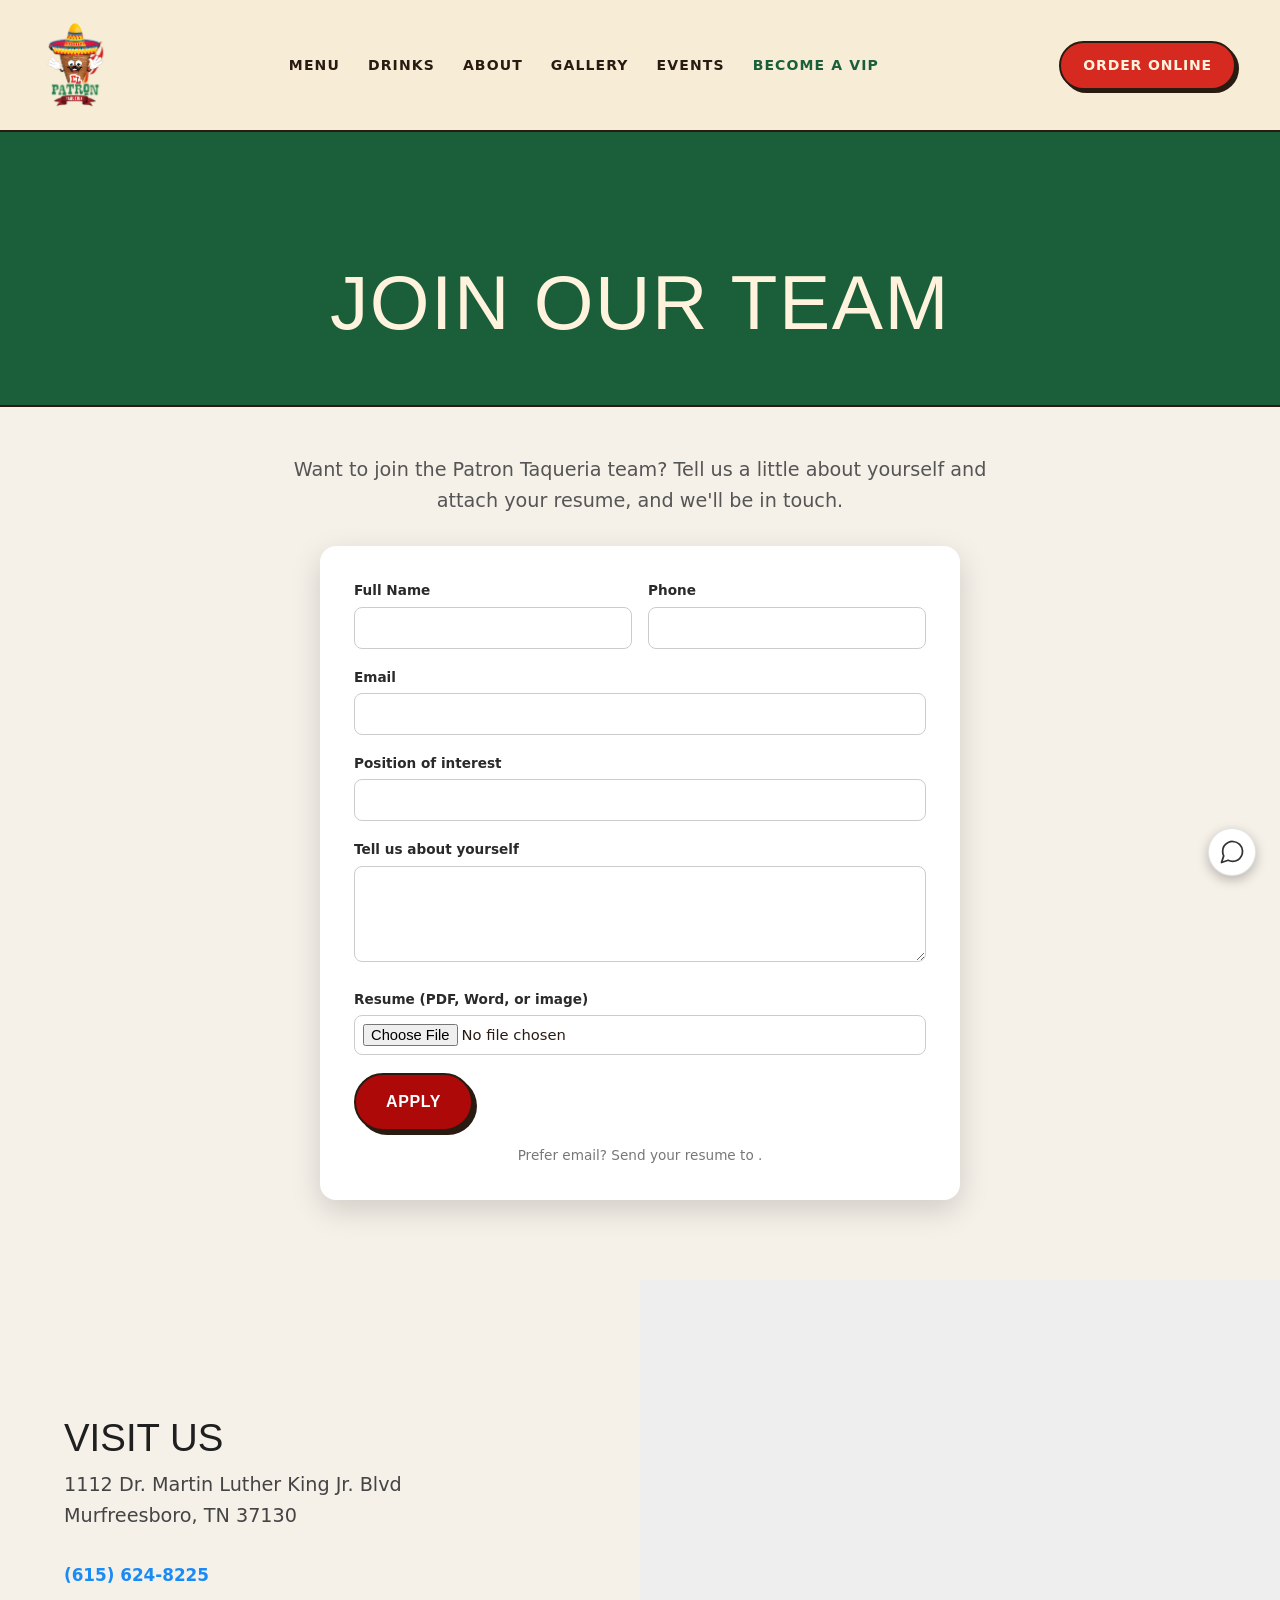
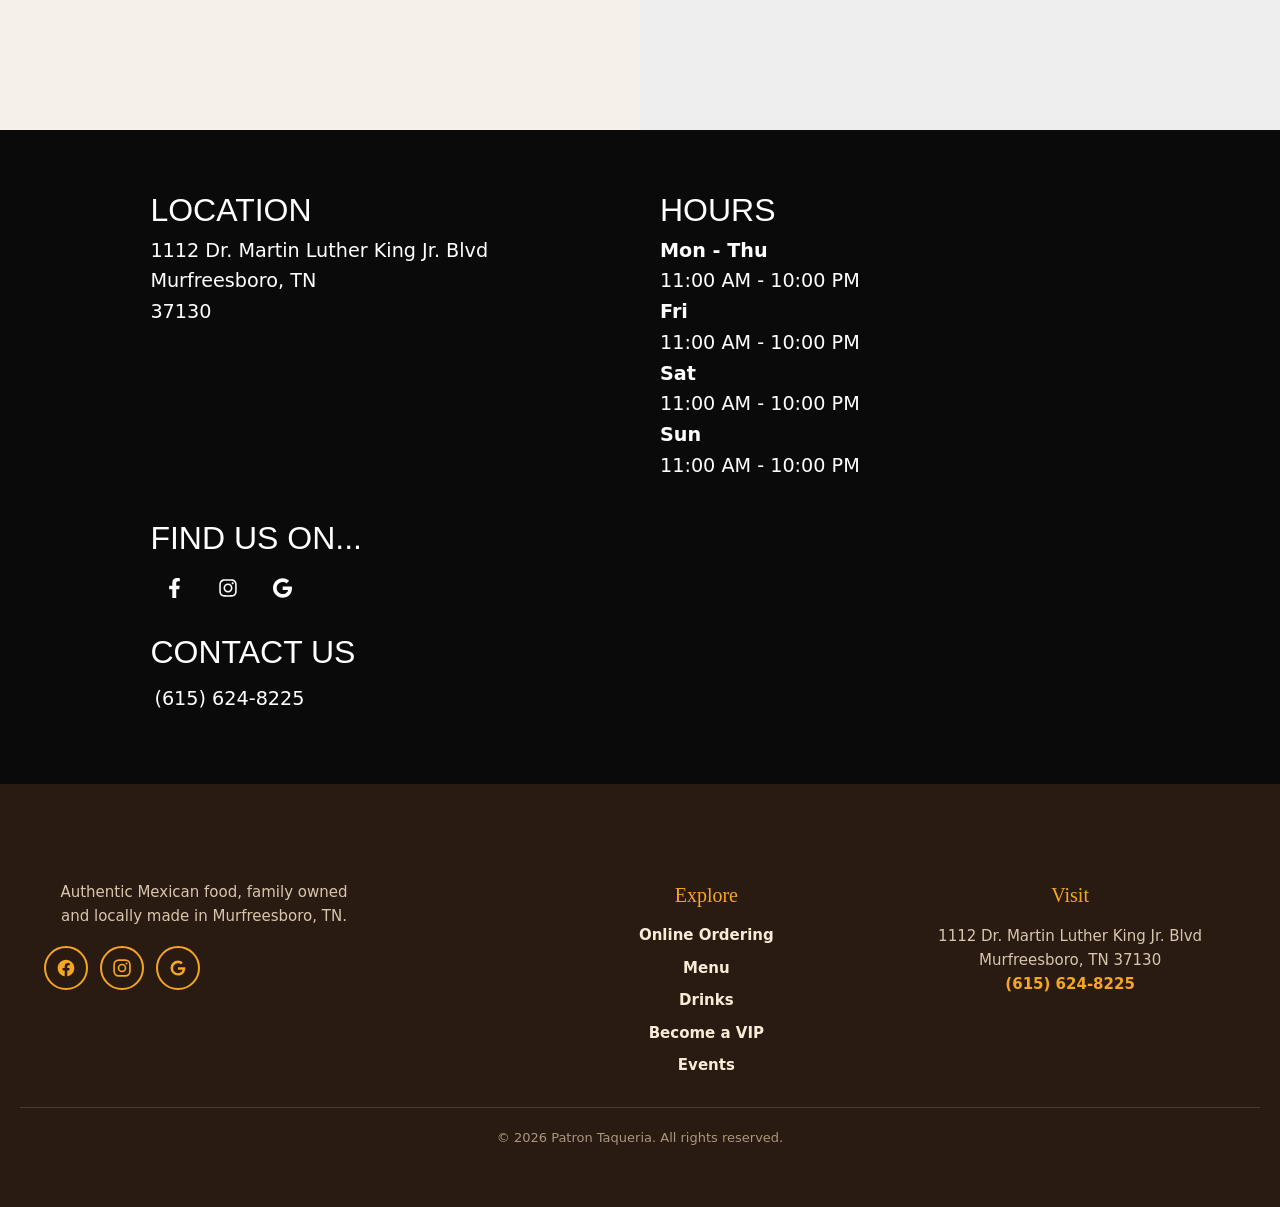
==== commit 905cd8bd: "Pin menu/drinks/careers nav to match the themed VIP nav (height/logo/align) Default styles.css resty" ====
--- a/careers/index.html
+++ b/careers/index.html
@@ -31,4 +31,4 @@
 .fa-envelope{-webkit-mask-image:url("data:image/svg+xml,%3Csvg xmlns='http://www.w3.org/2000/svg' viewBox='0 0 512 512'%3E%3Cpath d='M502.3 190.8c3.9-3.1 9.7-.2 9.7 4.7V400c0 26.5-21.5 48-48 48H48c-26.5 0-48-21.5-48-48V195.6c0-5 5.7-7.8 9.7-4.7 22.4 17.4 52.1 39.5 154.1 113.6 21.1 15.4 56.7 47.8 92.2 47.6 35.7.3 72-32.8 92.3-47.6 102-74.1 131.6-96.3 154-113.7zM256 320c23.2.4 56.6-29.2 73.4-41.4 132.7-96.3 142.8-104.7 173.4-128.7 5.8-4.5 9.2-11.5 9.2-18.9v-19c0-26.5-21.5-48-48-48H48C21.5 64 0 85.5 0 112v19c0 7.4 3.4 14.3 9.2 18.9 30.6 23.9 40.7 32.4 173.4 128.7 16.8 12.2 50.2 41.8 73.4 41.4z'/%3E%3C/svg%3E");mask-image:url("data:image/svg+xml,%3Csvg xmlns='http://www.w3.org/2000/svg' viewBox='0 0 512 512'%3E%3Cpath d='M502.3 190.8c3.9-3.1 9.7-.2 9.7 4.7V400c0 26.5-21.5 48-48 48H48c-26.5 0-48-21.5-48-48V195.6c0-5 5.7-7.8 9.7-4.7 22.4 17.4 52.1 39.5 154.1 113.6 21.1 15.4 56.7 47.8 92.2 47.6 35.7.3 72-32.8 92.3-47.6 102-74.1 131.6-96.3 154-113.7zM256 320c23.2.4 56.6-29.2 73.4-41.4 132.7-96.3 142.8-104.7 173.4-128.7 5.8-4.5 9.2-11.5 9.2-18.9v-19c0-26.5-21.5-48-48-48H48C21.5 64 0 85.5 0 112v19c0 7.4 3.4 14.3 9.2 18.9 30.6 23.9 40.7 32.4 173.4 128.7 16.8 12.2 50.2 41.8 73.4 41.4z'/%3E%3C/svg%3E")}
 .fa-cutlery{-webkit-mask-image:url("data:image/svg+xml,%3Csvg xmlns='http://www.w3.org/2000/svg' viewBox='0 0 416 512'%3E%3Cpath d='M207.9 15.2c.8 4.7 16.1 94.5 16.1 128.8 0 52.3-27.8 89.6-68.9 104.6L168 480c0 17.7-14.3 32-32 32s-32-14.3-32-32V248.6C62.8 233.6 35 196.3 35 144c0-34.3 15.3-124.1 16.1-128.8C52.5 7 60.1 0 69 0h16c8.9 0 16.5 7 17.9 15.2zM382 0h-16c-8.3 0-15.4 5.8-17.1 13.8-1.3 6-25 123-25 186.2 0 42.8 16.3 81 43.2 105V480c0 17.7 14.3 32 32 32s32-14.3 32-32V0h-49.1z'/%3E%3C/svg%3E");mask-image:url("data:image/svg+xml,%3Csvg xmlns='http://www.w3.org/2000/svg' viewBox='0 0 416 512'%3E%3Cpath d='M207.9 15.2c.8 4.7 16.1 94.5 16.1 128.8 0 52.3-27.8 89.6-68.9 104.6L168 480c0 17.7-14.3 32-32 32s-32-14.3-32-32V248.6C62.8 233.6 35 196.3 35 144c0-34.3 15.3-124.1 16.1-128.8C52.5 7 60.1 0 69 0h16c8.9 0 16.5 7 17.9 15.2zM382 0h-16c-8.3 0-15.4 5.8-17.1 13.8-1.3 6-25 123-25 186.2 0 42.8 16.3 81 43.2 105V480c0 17.7 14.3 32 32 32s32-14.3 32-32V0h-49.1z'/%3E%3C/svg%3E")}
 .fa-glass{-webkit-mask-image:url("data:image/svg+xml,%3Csvg xmlns='http://www.w3.org/2000/svg' viewBox='0 0 384 512'%3E%3Cpath d='M192 384c-80.6 0-152.6-45.1-179.4-112H8c-6.6 0-12-5.4-12-12V12C-4 5.4 1.4 0 8 0h368c6.6 0 12 5.4 12 12v248c0 6.6-5.4 12-12 12h-4.6C344.6 338.9 272.6 384 192 384zm0 32c-23.6 0-46.3-3.8-67.7-10.8L160 480h64l35.7-74.8C238.3 412.2 215.6 416 192 416zm160-272V32H32v112h320z'/%3E%3C/svg%3E");mask-image:url("data:image/svg+xml,%3Csvg xmlns='http://www.w3.org/2000/svg' viewBox='0 0 384 512'%3E%3Cpath d='M192 384c-80.6 0-152.6-45.1-179.4-112H8c-6.6 0-12-5.4-12-12V12C-4 5.4 1.4 0 8 0h368c6.6 0 12 5.4 12 12v248c0 6.6-5.4 12-12 12h-4.6C344.6 338.9 272.6 384 192 384zm0 32c-23.6 0-46.3-3.8-67.7-10.8L160 480h64l35.7-74.8C238.3 412.2 215.6 416 192 416zm160-272V32H32v112h320z'/%3E%3C/svg%3E")}
-.fa-phone{-webkit-mask-image:url("data:image/svg+xml,%3Csvg xmlns='http://www.w3.org/2000/svg' viewBox='0 0 512 512'%3E%3Cpath d='M493.4 24.6l-104-24c-11.3-2.6-22.9 3.3-27.5 13.9l-48 112c-4.2 9.8-1.4 21.3 6.9 28l60.6 49.6c-36 76.7-98.9 140.4-177.2 177.2l-49.6-60.6c-6.8-8.3-18.2-11.1-28-6.9l-112 48C3.9 366.5-2 378.1.6 389.4l24 104C27.1 504.2 36.7 512 48 512c256.1 0 464-207.5 464-464 0-11.2-7.7-20.9-18.6-23.4z'/%3E%3C/svg%3E");mask-image:url("data:image/svg+xml,%3Csvg xmlns='http://www.w3.org/2000/svg' viewBox='0 0 512 512'%3E%3Cpath d='M493.4 24.6l-104-24c-11.3-2.6-22.9 3.3-27.5 13.9l-48 112c-4.2 9.8-1.4 21.3 6.9 28l60.6 49.6c-36 76.7-98.9 140.4-177.2 177.2l-49.6-60.6c-6.8-8.3-18.2-11.1-28-6.9l-112 48C3.9 366.5-2 378.1.6 389.4l24 104C27.1 504.2 36.7 512 48 512c256.1 0 464-207.5 464-464 0-11.2-7.7-20.9-18.6-23.4z'/%3E%3C/svg%3E")}</style><link rel="stylesheet" href="/assets/css/brand-tokens.css?v=422be148"><link rel="stylesheet" href="/assets/css/styles.css?v=422be148"><link rel="stylesheet" href="/assets/css/components.css?v=422be148"><script type="application/ld+json">{"@context": "https://schema.org", "@graph": [{"@type": "Restaurant", "name": "Patron Taqueria", "url": "https://elpatrontaquerias.com/", "telephone": "+16156248225", "address": {"@type": "PostalAddress", "streetAddress": "1112 Dr. Martin Luther King Jr. Blvd", "addressLocality": "Murfreesboro", "addressRegion": "TN", "postalCode": "37130", "addressCountry": "US"}, "servesCuisine": ["Thai", "Sushi", "Asian"], "priceRange": "$$", "openingHoursSpecification": [{"@type": "OpeningHoursSpecification", "dayOfWeek": ["Monday", "Tuesday", "Wednesday", "Thursday"], "opens": "11:00", "closes": "22:00"}, {"@type": "OpeningHoursSpecification", "dayOfWeek": "Friday", "opens": "11:00", "closes": "22:00"}, {"@type": "OpeningHoursSpecification", "dayOfWeek": "Saturday", "opens": "11:00", "closes": "22:00"}, {"@type": "OpeningHoursSpecification", "dayOfWeek": "Sunday", "opens": "11:00", "closes": "22:00"}], "hasMap": "https://www.google.com/maps?q=1112%20Dr.%20Martin%20Luther%20King%20Jr.%20Blvd%2C%20Murfreesboro%2C%20TN%2037130", "sameAs": ["https://www.facebook.com/people/El-Patron-Taqueria/100088145538542/", "https://www.google.com/maps/place/?q=place_id:ChIJH6d9qfX4Y4gRHNHliizIGV8", "https://www.instagram.com/el.patron.taqueria/"], "geo": {"@type": "GeoCoordinates", "latitude": 35.8360498, "longitude": -86.3759035}, "potentialAction": {"@type": "OrderAction", "target": {"@type": "EntryPoint", "urlTemplate": "https://online.skytab.com/beb78ee939593d2ace30c469cb7ad3fd", "inLanguage": "en-US", "actionPlatform": ["http://schema.org/DesktopWebPlatform", "http://schema.org/MobileWebPlatform"]}, "deliveryMethod": ["http://purl.org/goodrelations/v1#DeliveryModePickUp"]}, "image": "https://elpatrontaquerias.com/assets/images/61179e2979aa9200-1600.webp", "@id": "https://elpatrontaquerias.com/#restaurant", "menu": "https://elpatrontaquerias.com/menu/", "hasMenu": {"@id": "https://elpatrontaquerias.com/menu/#menu"}}, {"@type": "BreadcrumbList", "itemListElement": [{"@type": "ListItem", "position": 1, "name": "Home", "item": "https://elpatrontaquerias.com/"}, {"@type": "ListItem", "position": 2, "name": "/careers/", "item": "https://elpatrontaquerias.com/careers/"}]}]}</script><link rel="stylesheet" href="/assets/css/patron.css?v=422be148"></head><body><header class="site-header"><nav class="nav" id="nav"><a href="/" class="nav-logo" aria-label="Patron Taqueria home"><img src="/assets/images/brand-logo.webp" alt="Patron Taqueria" width="75" height="86" style="height:86px!important;width:auto!important;max-width:150px!important;position:static!important;top:auto!important;object-fit:contain"></a><div class="nav-links"><a href="/menu/">Menu</a><a href="/drinks/">Drinks</a><a href="/#about">About</a><a href="/#gallery">Gallery</a><a href="/events/">Events</a><a href="/vip/" class="vip">Become a VIP</a></div><a href="https://online.skytab.com/beb78ee939593d2ace30c469cb7ad3fd" class="nav-cta" target="_blank" rel="noopener">Order Online</a><button class="nav-toggle" aria-label="Menu" aria-expanded="false" onclick="var n=document.getElementById('nav');var o=n.classList.toggle('open');this.setAttribute('aria-expanded',o)"><span></span><span></span><span></span></button></nav></header><main><section class="page-hero"><div class="container"><h1>Join Our Team</h1></div></section><section class="form-section"><div class="container"><p class="form-intro">Want to join the Patron Taqueria team? Tell us a little about yourself and attach your resume, and we'll be in touch.</p><form class="lead-form careers-form" autocomplete="on" data-form-type="jobs" enctype="multipart/form-data"><input type="hidden" name="type" value="jobs"><input type="text" name="_gotcha" class="hp" tabindex="-1" autocomplete="off" aria-hidden="true"><div class="form-row"><div class="form-group"><label for="jb-name">Full Name</label><input type="text" id="jb-name" name="name"></div><div class="form-group"><label for="jb-phone">Phone</label><input type="tel" id="jb-phone" name="phone"></div></div><div class="form-group"><label for="jb-email">Email</label><input type="email" id="jb-email" name="email"></div><div class="form-group"><label for="jb-position">Position of interest</label><input type="text" id="jb-position" name="position"></div><div class="form-group"><label for="jb-msg">Tell us about yourself</label><textarea id="jb-msg" name="message" rows="4"></textarea></div><div class="form-group"><label for="jb-resume">Resume (PDF, Word, or image)</label><input type="file" id="jb-resume" name="resume" accept=".pdf,.doc,.docx,image/*"></div><p class="form-success"></p><p class="form-error"></p><button type="submit" class="btn">Apply</button><p class="form-note">Prefer email? Send your resume to <a href="mailto:"></a>.</p></form></div></section><section class="section-newsletter-map"><div class="newsletter-map-grid"><div class="newsletter-panel"><h2>Visit Us</h2><p class="nl-sub">1112 Dr. Martin Luther King Jr. Blvd<br>Murfreesboro, TN 37130</p><p class="visit-phone"><a href="tel:+16156248225">(615) 624-8225</a></p></div><div class="contact-map" id="map"><iframe title="Patron Taqueria location" src="https://www.google.com/maps?q=1112%20Dr.%20Martin%20Luther%20King%20Jr.%20Blvd%2C%20Murfreesboro%2C%20TN%2037130&amp;output=embed" width="100%" height="420" style="border:0;" loading="lazy" referrerpolicy="no-referrer-when-downgrade"></iframe></div></div></section><section class="section-contact"><div class="container"><div class="contact-grid"><div class="contact-col"><h2>Location</h2><address><p>1112 Dr. Martin Luther King Jr. Blvd</p><p>Murfreesboro, TN</p><p>37130</p></address></div><div class="contact-col"><h2>Hours</h2><p><strong>Mon - Thu</strong><br>11:00 AM - 10:00 PM</p><p><strong>Fri</strong><br>11:00 AM - 10:00 PM</p><p><strong>Sat</strong><br>11:00 AM - 10:00 PM</p><p><strong>Sun</strong><br>11:00 AM - 10:00 PM</p></div><div class="contact-col"><h2>Find Us On...</h2><div class="contact-social"><a href="https://www.facebook.com/people/El-Patron-Taqueria/100088145538542/" target="_blank" rel="noopener noreferrer nofollow" aria-label="Facebook"><i class="fa fa-facebook" aria-hidden="true"></i></a><a href="https://www.instagram.com/el.patron.taqueria/" target="_blank" rel="noopener noreferrer nofollow" aria-label="Instagram"><i class="fa fa-instagram" aria-hidden="true"></i></a><a href="https://www.google.com/maps/search/?api=1&amp;query=Google&amp;query_place_id=ChIJH6d9qfX4Y4gRHNHliizIGV8" target="_blank" rel="noopener noreferrer nofollow" aria-label="Google"><i class="fa fa-google" aria-hidden="true"></i></a></div><h2 class="mt">Contact Us</h2><p><a href="tel:+16156248225">(615) 624-8225</a></p></div></div></div></section></main><footer class="site-footer"><div class="footer-grid"><div><p>Authentic Mexican food, family owned and locally made in Murfreesboro, TN.</p><div class="socials" aria-label="Follow us"><a href="https://www.facebook.com/people/El-Patron-Taqueria/100088145538542/" target="_blank" rel="noopener" aria-label="Facebook"><svg viewBox="0 0 24 24" width="20" height="20" fill="currentColor"><path d="M22 12.06C22 6.5 17.52 2 12 2S2 6.5 2 12.06c0 5 3.66 9.15 8.44 9.94v-7.03H7.9v-2.9h2.54V9.85c0-2.51 1.49-3.9 3.77-3.9 1.09 0 2.24.2 2.24.2v2.46h-1.26c-1.24 0-1.63.77-1.63 1.56v1.87h2.78l-.44 2.9h-2.34V22c4.78-.79 8.44-4.94 8.44-9.94z"/></svg></a><a href="https://www.instagram.com/el.patron.taqueria/" target="_blank" rel="noopener" aria-label="Instagram"><svg viewBox="0 0 24 24" width="20" height="20" fill="none" stroke="currentColor" stroke-width="2"><rect x="2.5" y="2.5" width="19" height="19" rx="5.5"/><circle cx="12" cy="12" r="4.2"/><circle cx="17.4" cy="6.6" r="1.2" fill="currentColor" stroke="none"/></svg></a><a href="https://www.google.com/maps/search/?api=1&amp;query=Google&amp;query_place_id=ChIJH6d9qfX4Y4gRHNHliizIGV8" target="_blank" rel="noopener" aria-label="Google"><svg viewBox="0 0 24 24" width="20" height="20" fill="currentColor"><path d="M21.35 11.1H12v2.98h5.35c-.23 1.4-1.64 4.1-5.35 4.1a5.9 5.9 0 0 1 0-11.8c1.68 0 2.8.72 3.45 1.33l2.35-2.27C16.4 4.02 14.42 3 12 3a9 9 0 1 0 0 18c5.2 0 8.64-3.65 8.64-8.8 0-.6-.07-1.06-.16-1.5z"/></svg></a></div></div><div><div class="foot-h">Explore</div><div class="foot-links"><a href="https://online.skytab.com/beb78ee939593d2ace30c469cb7ad3fd" target="_blank" rel="noopener">Online Ordering</a><a href="/menu/">Menu</a><a href="/drinks/">Drinks</a><a href="/vip/">Become a VIP</a><a href="/events/">Events</a></div></div><div><div class="foot-h">Visit</div><div class="foot-visit">1112 Dr. Martin Luther King Jr. Blvd<br>Murfreesboro, TN 37130<br><a href="tel:+16156248225">(615) 624-8225</a></div></div></div><div class="foot-legal">&copy; 2026 Patron Taqueria. All rights reserved.</div></footer><div class="floating-widgets"><button class="fab-btn fab-contact" aria-label="Contact us" title="Contact us"><svg viewBox="0 0 24 24" width="24" height="24" fill="none" stroke="#333" stroke-width="1.5" stroke-linecap="round" stroke-linejoin="round"><path d="M21 11.5a8.38 8.38 0 0 1-.9 3.8 8.5 8.5 0 0 1-7.6 4.7 8.38 8.38 0 0 1-3.8-.9L3 21l1.9-5.7a8.38 8.38 0 0 1-.9-3.8 8.5 8.5 0 0 1 4.7-7.6 8.38 8.38 0 0 1 3.8-.9h.5a8.48 8.48 0 0 1 8 8v.5z"/></svg></button></div><nav class="mobile-footer-bar" aria-label="mobile footer"><a href="/menu/">View Our Menu</a><a href="https://online.skytab.com/beb78ee939593d2ace30c469cb7ad3fd" target="_blank" rel="noopener">Order</a><a href="#" data-modal="contact-modal" data-contact-type="job">Jobs</a></nav><div class="modal-overlay" id="contact-modal" role="dialog" aria-modal="true" aria-labelledby="contact-modal-title"><div class="modal-content"><button type="button" class="modal-close" aria-label="Close">&times;</button><h2 id="contact-modal-title" class="modal-title">Contact Us</h2><div class="modal-radio-group" id="contact-type-group"><label class="modal-radio"><input type="radio" name="contact_type" value="other" checked> Other questions</label><label class="modal-radio"><input type="radio" name="contact_type" value="event"> Host an event</label><label class="modal-radio"><input type="radio" name="contact_type" value="job"> Apply for a job</label></div><form class="modal-form contact-form-panel active" data-type="other" data-form-type="contact"><input type="hidden" name="type" value="contact"><input type="text" name="_gotcha" class="hp" tabindex="-1" autocomplete="off" aria-hidden="true"><div class="form-group"><label for="co-name">Full Name</label><input type="text" id="co-name" name="co-name" ></div><div class="form-group"><label for="co-phone">Phone</label><input type="tel" id="co-phone" name="co-phone" ></div><div class="form-group"><label for="co-email">Email</label><input type="email" id="co-email" name="co-email" ></div><div class="form-group"><label for="co-desc">How can we help?</label><textarea id="co-desc" name="description" rows="4"></textarea></div><div class="form-group form-checkbox"><label><input type="checkbox" name="sms_consent"> I consent to receive SMS messages from Patron Taqueria. Msg &amp; data rates may apply.</label></div><p class="form-success"></p><p class="form-error"></p><button type="submit" class="btn">Send</button></form><form class="modal-form contact-form-panel" data-type="event" data-form-type="parties"><input type="hidden" name="type" value="parties"><input type="text" name="_gotcha" class="hp" tabindex="-1" autocomplete="off" aria-hidden="true"><div class="form-group"><label for="ce-name">Full Name</label><input type="text" id="ce-name" name="ce-name" ></div><div class="form-group"><label for="ce-phone">Phone</label><input type="tel" id="ce-phone" name="ce-phone" ></div><div class="form-group"><label for="ce-email">Email</label><input type="email" id="ce-email" name="ce-email" ></div><div class="form-group"><label for="ce-people">Number of Guests</label><input type="number" id="ce-people" name="ce-people" min="1"></div><div class="form-group"><label for="ce-desc">Tell us about your event</label><textarea id="ce-desc" name="description" rows="4"></textarea></div><div class="form-group form-checkbox"><label><input type="checkbox" name="sms_consent"> I consent to receive SMS messages from Patron Taqueria. Msg &amp; data rates may apply.</label></div><p class="form-success"></p><p class="form-error"></p><button type="submit" class="btn">Send</button></form><form class="modal-form contact-form-panel" data-type="job" data-form-type="jobs"><input type="hidden" name="type" value="jobs"><input type="text" name="_gotcha" class="hp" tabindex="-1" autocomplete="off" aria-hidden="true"><div class="form-group"><label for="cj-name">Full Name</label><input type="text" id="cj-name" name="cj-name" ></div><div class="form-group"><label for="cj-phone">Phone</label><input type="tel" id="cj-phone" name="cj-phone" ></div><div class="form-group"><label for="cj-email">Email</label><input type="email" id="cj-email" name="cj-email" ></div><div class="form-group"><label for="cj-exp">Industry Experience</label><input type="text" id="cj-exp" name="cj-exp" ></div><div class="form-group"><label for="cj-desc">Anything else?</label><textarea id="cj-desc" name="description" rows="4"></textarea></div><div class="form-group form-checkbox"><label><input type="checkbox" name="sms_consent"> I consent to receive SMS messages from Patron Taqueria. Msg &amp; data rates may apply.</label></div><p class="form-success"></p><p class="form-error"></p><button type="submit" class="btn">Send</button></form></div></div><script>window.SITE_CONFIG={"formEndpoint": null, "newsletterEndpoint": null, "birthdayEndpoint": null, "accentColor": "#188bf6", "vip": {"endpoint": "https://chowdownos.onrender.com/api/public/vip/signup", "client": 72}};</script><script src="/assets/js/main.js?v=422be148" defer></script></body></html>+.fa-phone{-webkit-mask-image:url("data:image/svg+xml,%3Csvg xmlns='http://www.w3.org/2000/svg' viewBox='0 0 512 512'%3E%3Cpath d='M493.4 24.6l-104-24c-11.3-2.6-22.9 3.3-27.5 13.9l-48 112c-4.2 9.8-1.4 21.3 6.9 28l60.6 49.6c-36 76.7-98.9 140.4-177.2 177.2l-49.6-60.6c-6.8-8.3-18.2-11.1-28-6.9l-112 48C3.9 366.5-2 378.1.6 389.4l24 104C27.1 504.2 36.7 512 48 512c256.1 0 464-207.5 464-464 0-11.2-7.7-20.9-18.6-23.4z'/%3E%3C/svg%3E");mask-image:url("data:image/svg+xml,%3Csvg xmlns='http://www.w3.org/2000/svg' viewBox='0 0 512 512'%3E%3Cpath d='M493.4 24.6l-104-24c-11.3-2.6-22.9 3.3-27.5 13.9l-48 112c-4.2 9.8-1.4 21.3 6.9 28l60.6 49.6c-36 76.7-98.9 140.4-177.2 177.2l-49.6-60.6c-6.8-8.3-18.2-11.1-28-6.9l-112 48C3.9 366.5-2 378.1.6 389.4l24 104C27.1 504.2 36.7 512 48 512c256.1 0 464-207.5 464-464 0-11.2-7.7-20.9-18.6-23.4z'/%3E%3C/svg%3E")}</style><link rel="stylesheet" href="/assets/css/brand-tokens.css?v=422be148"><link rel="stylesheet" href="/assets/css/styles.css?v=422be148"><link rel="stylesheet" href="/assets/css/components.css?v=422be148"><script type="application/ld+json">{"@context": "https://schema.org", "@graph": [{"@type": "Restaurant", "name": "Patron Taqueria", "url": "https://elpatrontaquerias.com/", "telephone": "+16156248225", "address": {"@type": "PostalAddress", "streetAddress": "1112 Dr. Martin Luther King Jr. Blvd", "addressLocality": "Murfreesboro", "addressRegion": "TN", "postalCode": "37130", "addressCountry": "US"}, "servesCuisine": ["Thai", "Sushi", "Asian"], "priceRange": "$$", "openingHoursSpecification": [{"@type": "OpeningHoursSpecification", "dayOfWeek": ["Monday", "Tuesday", "Wednesday", "Thursday"], "opens": "11:00", "closes": "22:00"}, {"@type": "OpeningHoursSpecification", "dayOfWeek": "Friday", "opens": "11:00", "closes": "22:00"}, {"@type": "OpeningHoursSpecification", "dayOfWeek": "Saturday", "opens": "11:00", "closes": "22:00"}, {"@type": "OpeningHoursSpecification", "dayOfWeek": "Sunday", "opens": "11:00", "closes": "22:00"}], "hasMap": "https://www.google.com/maps?q=1112%20Dr.%20Martin%20Luther%20King%20Jr.%20Blvd%2C%20Murfreesboro%2C%20TN%2037130", "sameAs": ["https://www.facebook.com/people/El-Patron-Taqueria/100088145538542/", "https://www.google.com/maps/place/?q=place_id:ChIJH6d9qfX4Y4gRHNHliizIGV8", "https://www.instagram.com/el.patron.taqueria/"], "geo": {"@type": "GeoCoordinates", "latitude": 35.8360498, "longitude": -86.3759035}, "potentialAction": {"@type": "OrderAction", "target": {"@type": "EntryPoint", "urlTemplate": "https://online.skytab.com/beb78ee939593d2ace30c469cb7ad3fd", "inLanguage": "en-US", "actionPlatform": ["http://schema.org/DesktopWebPlatform", "http://schema.org/MobileWebPlatform"]}, "deliveryMethod": ["http://purl.org/goodrelations/v1#DeliveryModePickUp"]}, "image": "https://elpatrontaquerias.com/assets/images/61179e2979aa9200-1600.webp", "@id": "https://elpatrontaquerias.com/#restaurant", "menu": "https://elpatrontaquerias.com/menu/", "hasMenu": {"@id": "https://elpatrontaquerias.com/menu/#menu"}}, {"@type": "BreadcrumbList", "itemListElement": [{"@type": "ListItem", "position": 1, "name": "Home", "item": "https://elpatrontaquerias.com/"}, {"@type": "ListItem", "position": 2, "name": "/careers/", "item": "https://elpatrontaquerias.com/careers/"}]}]}</script><link rel="stylesheet" href="/assets/css/patron.css?v=422be148"><style id="nav-match">.site-header{position:sticky!important;top:0!important;background:var(--cream)!important;border-bottom:2px solid var(--ink)!important;height:auto!important;min-height:0!important}.nav{display:flex!important;align-items:center!important;justify-content:space-between!important;gap:20px!important;padding:12px 24px!important;max-width:var(--maxw)!important;margin:0 auto!important;min-height:0!important}.nav-logo{position:static!important;flex:0 0 auto!important;flex-basis:auto!important;display:flex!important;align-items:center!important;align-self:center!important;justify-content:flex-start!important}.nav-logo img{position:static!important;top:auto!important;height:86px!important;width:auto!important;max-width:150px!important;display:block!important}</style></head><body><header class="site-header"><nav class="nav" id="nav"><a href="/" class="nav-logo" aria-label="Patron Taqueria home"><img src="/assets/images/brand-logo.webp" alt="Patron Taqueria" width="75" height="86" style="height:86px!important;width:auto!important;max-width:150px!important;position:static!important;top:auto!important;object-fit:contain"></a><div class="nav-links"><a href="/menu/">Menu</a><a href="/drinks/">Drinks</a><a href="/#about">About</a><a href="/#gallery">Gallery</a><a href="/events/">Events</a><a href="/vip/" class="vip">Become a VIP</a></div><a href="https://online.skytab.com/beb78ee939593d2ace30c469cb7ad3fd" class="nav-cta" target="_blank" rel="noopener">Order Online</a><button class="nav-toggle" aria-label="Menu" aria-expanded="false" onclick="var n=document.getElementById('nav');var o=n.classList.toggle('open');this.setAttribute('aria-expanded',o)"><span></span><span></span><span></span></button></nav></header><main><section class="page-hero"><div class="container"><h1>Join Our Team</h1></div></section><section class="form-section"><div class="container"><p class="form-intro">Want to join the Patron Taqueria team? Tell us a little about yourself and attach your resume, and we'll be in touch.</p><form class="lead-form careers-form" autocomplete="on" data-form-type="jobs" enctype="multipart/form-data"><input type="hidden" name="type" value="jobs"><input type="text" name="_gotcha" class="hp" tabindex="-1" autocomplete="off" aria-hidden="true"><div class="form-row"><div class="form-group"><label for="jb-name">Full Name</label><input type="text" id="jb-name" name="name"></div><div class="form-group"><label for="jb-phone">Phone</label><input type="tel" id="jb-phone" name="phone"></div></div><div class="form-group"><label for="jb-email">Email</label><input type="email" id="jb-email" name="email"></div><div class="form-group"><label for="jb-position">Position of interest</label><input type="text" id="jb-position" name="position"></div><div class="form-group"><label for="jb-msg">Tell us about yourself</label><textarea id="jb-msg" name="message" rows="4"></textarea></div><div class="form-group"><label for="jb-resume">Resume (PDF, Word, or image)</label><input type="file" id="jb-resume" name="resume" accept=".pdf,.doc,.docx,image/*"></div><p class="form-success"></p><p class="form-error"></p><button type="submit" class="btn">Apply</button><p class="form-note">Prefer email? Send your resume to <a href="mailto:"></a>.</p></form></div></section><section class="section-newsletter-map"><div class="newsletter-map-grid"><div class="newsletter-panel"><h2>Visit Us</h2><p class="nl-sub">1112 Dr. Martin Luther King Jr. Blvd<br>Murfreesboro, TN 37130</p><p class="visit-phone"><a href="tel:+16156248225">(615) 624-8225</a></p></div><div class="contact-map" id="map"><iframe title="Patron Taqueria location" src="https://www.google.com/maps?q=1112%20Dr.%20Martin%20Luther%20King%20Jr.%20Blvd%2C%20Murfreesboro%2C%20TN%2037130&amp;output=embed" width="100%" height="420" style="border:0;" loading="lazy" referrerpolicy="no-referrer-when-downgrade"></iframe></div></div></section><section class="section-contact"><div class="container"><div class="contact-grid"><div class="contact-col"><h2>Location</h2><address><p>1112 Dr. Martin Luther King Jr. Blvd</p><p>Murfreesboro, TN</p><p>37130</p></address></div><div class="contact-col"><h2>Hours</h2><p><strong>Mon - Thu</strong><br>11:00 AM - 10:00 PM</p><p><strong>Fri</strong><br>11:00 AM - 10:00 PM</p><p><strong>Sat</strong><br>11:00 AM - 10:00 PM</p><p><strong>Sun</strong><br>11:00 AM - 10:00 PM</p></div><div class="contact-col"><h2>Find Us On...</h2><div class="contact-social"><a href="https://www.facebook.com/people/El-Patron-Taqueria/100088145538542/" target="_blank" rel="noopener noreferrer nofollow" aria-label="Facebook"><i class="fa fa-facebook" aria-hidden="true"></i></a><a href="https://www.instagram.com/el.patron.taqueria/" target="_blank" rel="noopener noreferrer nofollow" aria-label="Instagram"><i class="fa fa-instagram" aria-hidden="true"></i></a><a href="https://www.google.com/maps/search/?api=1&amp;query=Google&amp;query_place_id=ChIJH6d9qfX4Y4gRHNHliizIGV8" target="_blank" rel="noopener noreferrer nofollow" aria-label="Google"><i class="fa fa-google" aria-hidden="true"></i></a></div><h2 class="mt">Contact Us</h2><p><a href="tel:+16156248225">(615) 624-8225</a></p></div></div></div></section></main><footer class="site-footer"><div class="footer-grid"><div><p>Authentic Mexican food, family owned and locally made in Murfreesboro, TN.</p><div class="socials" aria-label="Follow us"><a href="https://www.facebook.com/people/El-Patron-Taqueria/100088145538542/" target="_blank" rel="noopener" aria-label="Facebook"><svg viewBox="0 0 24 24" width="20" height="20" fill="currentColor"><path d="M22 12.06C22 6.5 17.52 2 12 2S2 6.5 2 12.06c0 5 3.66 9.15 8.44 9.94v-7.03H7.9v-2.9h2.54V9.85c0-2.51 1.49-3.9 3.77-3.9 1.09 0 2.24.2 2.24.2v2.46h-1.26c-1.24 0-1.63.77-1.63 1.56v1.87h2.78l-.44 2.9h-2.34V22c4.78-.79 8.44-4.94 8.44-9.94z"/></svg></a><a href="https://www.instagram.com/el.patron.taqueria/" target="_blank" rel="noopener" aria-label="Instagram"><svg viewBox="0 0 24 24" width="20" height="20" fill="none" stroke="currentColor" stroke-width="2"><rect x="2.5" y="2.5" width="19" height="19" rx="5.5"/><circle cx="12" cy="12" r="4.2"/><circle cx="17.4" cy="6.6" r="1.2" fill="currentColor" stroke="none"/></svg></a><a href="https://www.google.com/maps/search/?api=1&amp;query=Google&amp;query_place_id=ChIJH6d9qfX4Y4gRHNHliizIGV8" target="_blank" rel="noopener" aria-label="Google"><svg viewBox="0 0 24 24" width="20" height="20" fill="currentColor"><path d="M21.35 11.1H12v2.98h5.35c-.23 1.4-1.64 4.1-5.35 4.1a5.9 5.9 0 0 1 0-11.8c1.68 0 2.8.72 3.45 1.33l2.35-2.27C16.4 4.02 14.42 3 12 3a9 9 0 1 0 0 18c5.2 0 8.64-3.65 8.64-8.8 0-.6-.07-1.06-.16-1.5z"/></svg></a></div></div><div><div class="foot-h">Explore</div><div class="foot-links"><a href="https://online.skytab.com/beb78ee939593d2ace30c469cb7ad3fd" target="_blank" rel="noopener">Online Ordering</a><a href="/menu/">Menu</a><a href="/drinks/">Drinks</a><a href="/vip/">Become a VIP</a><a href="/events/">Events</a></div></div><div><div class="foot-h">Visit</div><div class="foot-visit">1112 Dr. Martin Luther King Jr. Blvd<br>Murfreesboro, TN 37130<br><a href="tel:+16156248225">(615) 624-8225</a></div></div></div><div class="foot-legal">&copy; 2026 Patron Taqueria. All rights reserved.</div></footer><div class="floating-widgets"><button class="fab-btn fab-contact" aria-label="Contact us" title="Contact us"><svg viewBox="0 0 24 24" width="24" height="24" fill="none" stroke="#333" stroke-width="1.5" stroke-linecap="round" stroke-linejoin="round"><path d="M21 11.5a8.38 8.38 0 0 1-.9 3.8 8.5 8.5 0 0 1-7.6 4.7 8.38 8.38 0 0 1-3.8-.9L3 21l1.9-5.7a8.38 8.38 0 0 1-.9-3.8 8.5 8.5 0 0 1 4.7-7.6 8.38 8.38 0 0 1 3.8-.9h.5a8.48 8.48 0 0 1 8 8v.5z"/></svg></button></div><nav class="mobile-footer-bar" aria-label="mobile footer"><a href="/menu/">View Our Menu</a><a href="https://online.skytab.com/beb78ee939593d2ace30c469cb7ad3fd" target="_blank" rel="noopener">Order</a><a href="#" data-modal="contact-modal" data-contact-type="job">Jobs</a></nav><div class="modal-overlay" id="contact-modal" role="dialog" aria-modal="true" aria-labelledby="contact-modal-title"><div class="modal-content"><button type="button" class="modal-close" aria-label="Close">&times;</button><h2 id="contact-modal-title" class="modal-title">Contact Us</h2><div class="modal-radio-group" id="contact-type-group"><label class="modal-radio"><input type="radio" name="contact_type" value="other" checked> Other questions</label><label class="modal-radio"><input type="radio" name="contact_type" value="event"> Host an event</label><label class="modal-radio"><input type="radio" name="contact_type" value="job"> Apply for a job</label></div><form class="modal-form contact-form-panel active" data-type="other" data-form-type="contact"><input type="hidden" name="type" value="contact"><input type="text" name="_gotcha" class="hp" tabindex="-1" autocomplete="off" aria-hidden="true"><div class="form-group"><label for="co-name">Full Name</label><input type="text" id="co-name" name="co-name" ></div><div class="form-group"><label for="co-phone">Phone</label><input type="tel" id="co-phone" name="co-phone" ></div><div class="form-group"><label for="co-email">Email</label><input type="email" id="co-email" name="co-email" ></div><div class="form-group"><label for="co-desc">How can we help?</label><textarea id="co-desc" name="description" rows="4"></textarea></div><div class="form-group form-checkbox"><label><input type="checkbox" name="sms_consent"> I consent to receive SMS messages from Patron Taqueria. Msg &amp; data rates may apply.</label></div><p class="form-success"></p><p class="form-error"></p><button type="submit" class="btn">Send</button></form><form class="modal-form contact-form-panel" data-type="event" data-form-type="parties"><input type="hidden" name="type" value="parties"><input type="text" name="_gotcha" class="hp" tabindex="-1" autocomplete="off" aria-hidden="true"><div class="form-group"><label for="ce-name">Full Name</label><input type="text" id="ce-name" name="ce-name" ></div><div class="form-group"><label for="ce-phone">Phone</label><input type="tel" id="ce-phone" name="ce-phone" ></div><div class="form-group"><label for="ce-email">Email</label><input type="email" id="ce-email" name="ce-email" ></div><div class="form-group"><label for="ce-people">Number of Guests</label><input type="number" id="ce-people" name="ce-people" min="1"></div><div class="form-group"><label for="ce-desc">Tell us about your event</label><textarea id="ce-desc" name="description" rows="4"></textarea></div><div class="form-group form-checkbox"><label><input type="checkbox" name="sms_consent"> I consent to receive SMS messages from Patron Taqueria. Msg &amp; data rates may apply.</label></div><p class="form-success"></p><p class="form-error"></p><button type="submit" class="btn">Send</button></form><form class="modal-form contact-form-panel" data-type="job" data-form-type="jobs"><input type="hidden" name="type" value="jobs"><input type="text" name="_gotcha" class="hp" tabindex="-1" autocomplete="off" aria-hidden="true"><div class="form-group"><label for="cj-name">Full Name</label><input type="text" id="cj-name" name="cj-name" ></div><div class="form-group"><label for="cj-phone">Phone</label><input type="tel" id="cj-phone" name="cj-phone" ></div><div class="form-group"><label for="cj-email">Email</label><input type="email" id="cj-email" name="cj-email" ></div><div class="form-group"><label for="cj-exp">Industry Experience</label><input type="text" id="cj-exp" name="cj-exp" ></div><div class="form-group"><label for="cj-desc">Anything else?</label><textarea id="cj-desc" name="description" rows="4"></textarea></div><div class="form-group form-checkbox"><label><input type="checkbox" name="sms_consent"> I consent to receive SMS messages from Patron Taqueria. Msg &amp; data rates may apply.</label></div><p class="form-success"></p><p class="form-error"></p><button type="submit" class="btn">Send</button></form></div></div><script>window.SITE_CONFIG={"formEndpoint": null, "newsletterEndpoint": null, "birthdayEndpoint": null, "accentColor": "#188bf6", "vip": {"endpoint": "https://chowdownos.onrender.com/api/public/vip/signup", "client": 72}};</script><script src="/assets/js/main.js?v=422be148" defer></script></body></html>
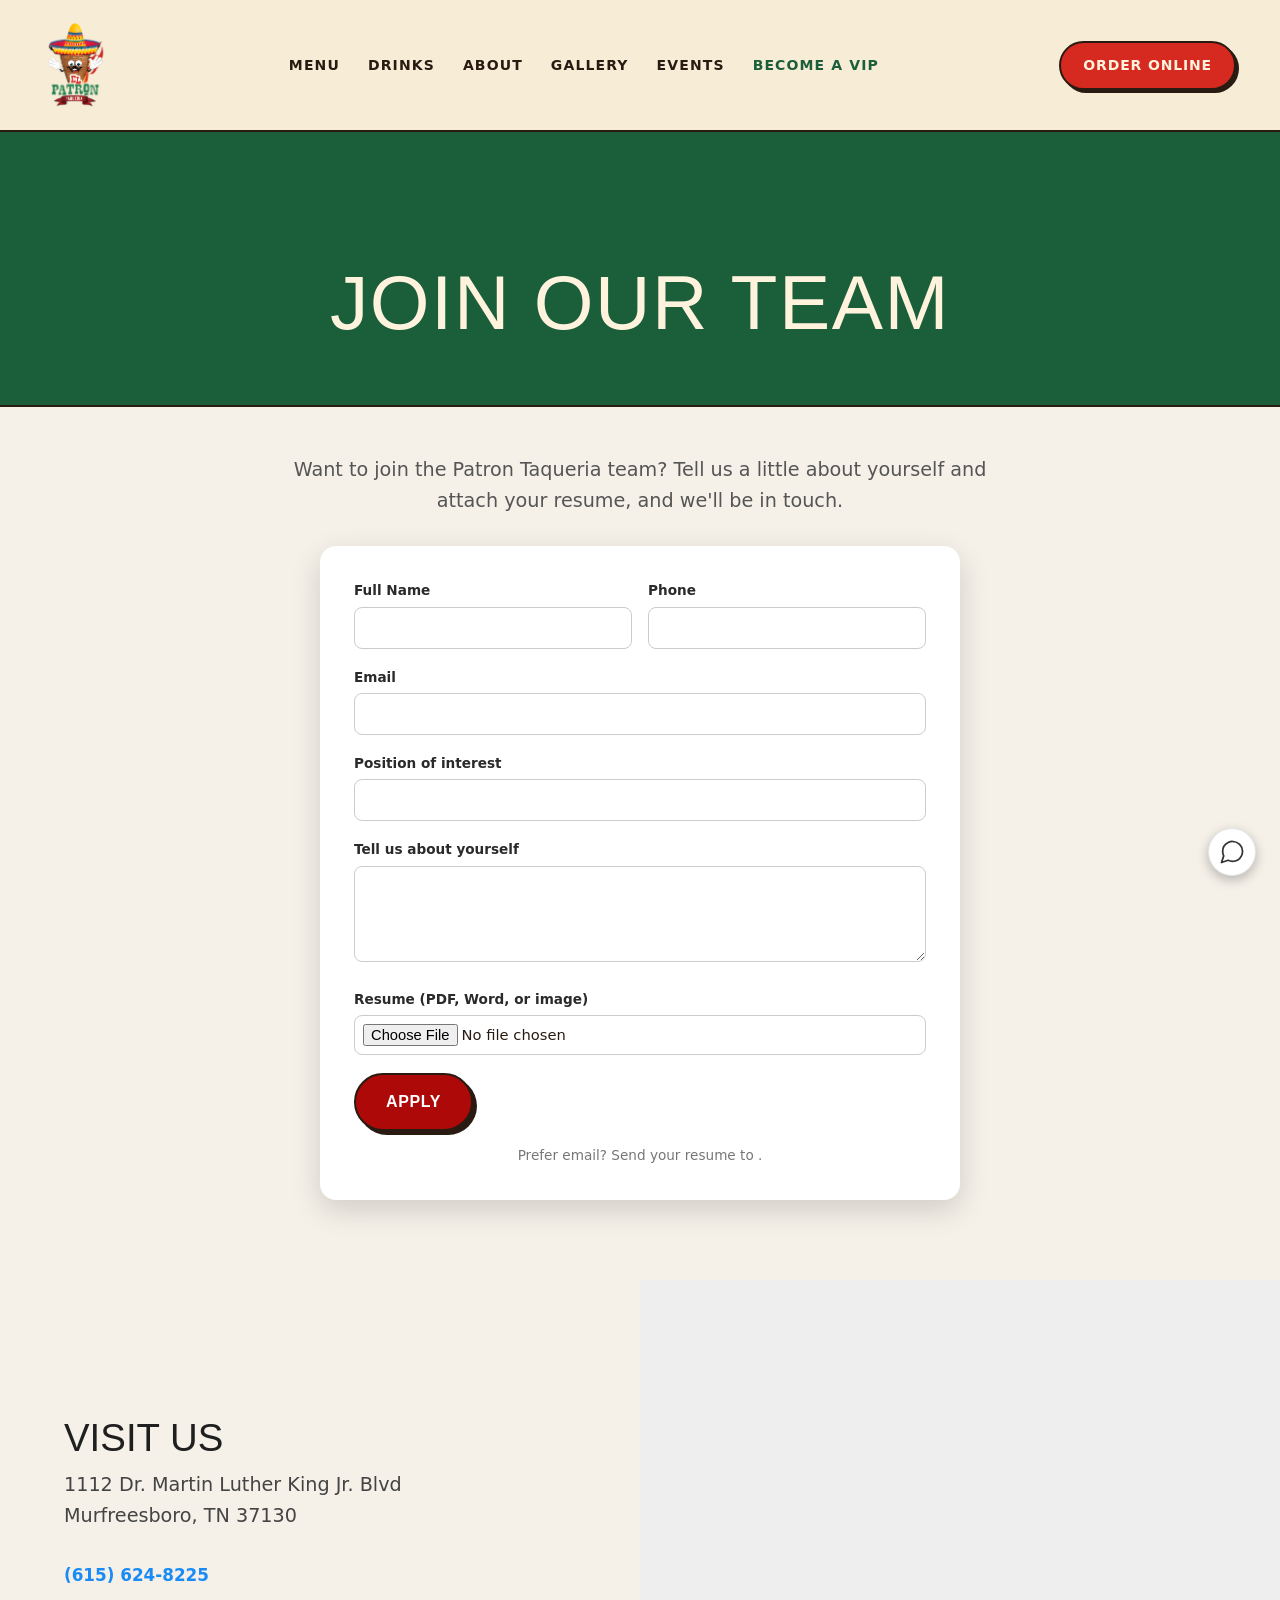
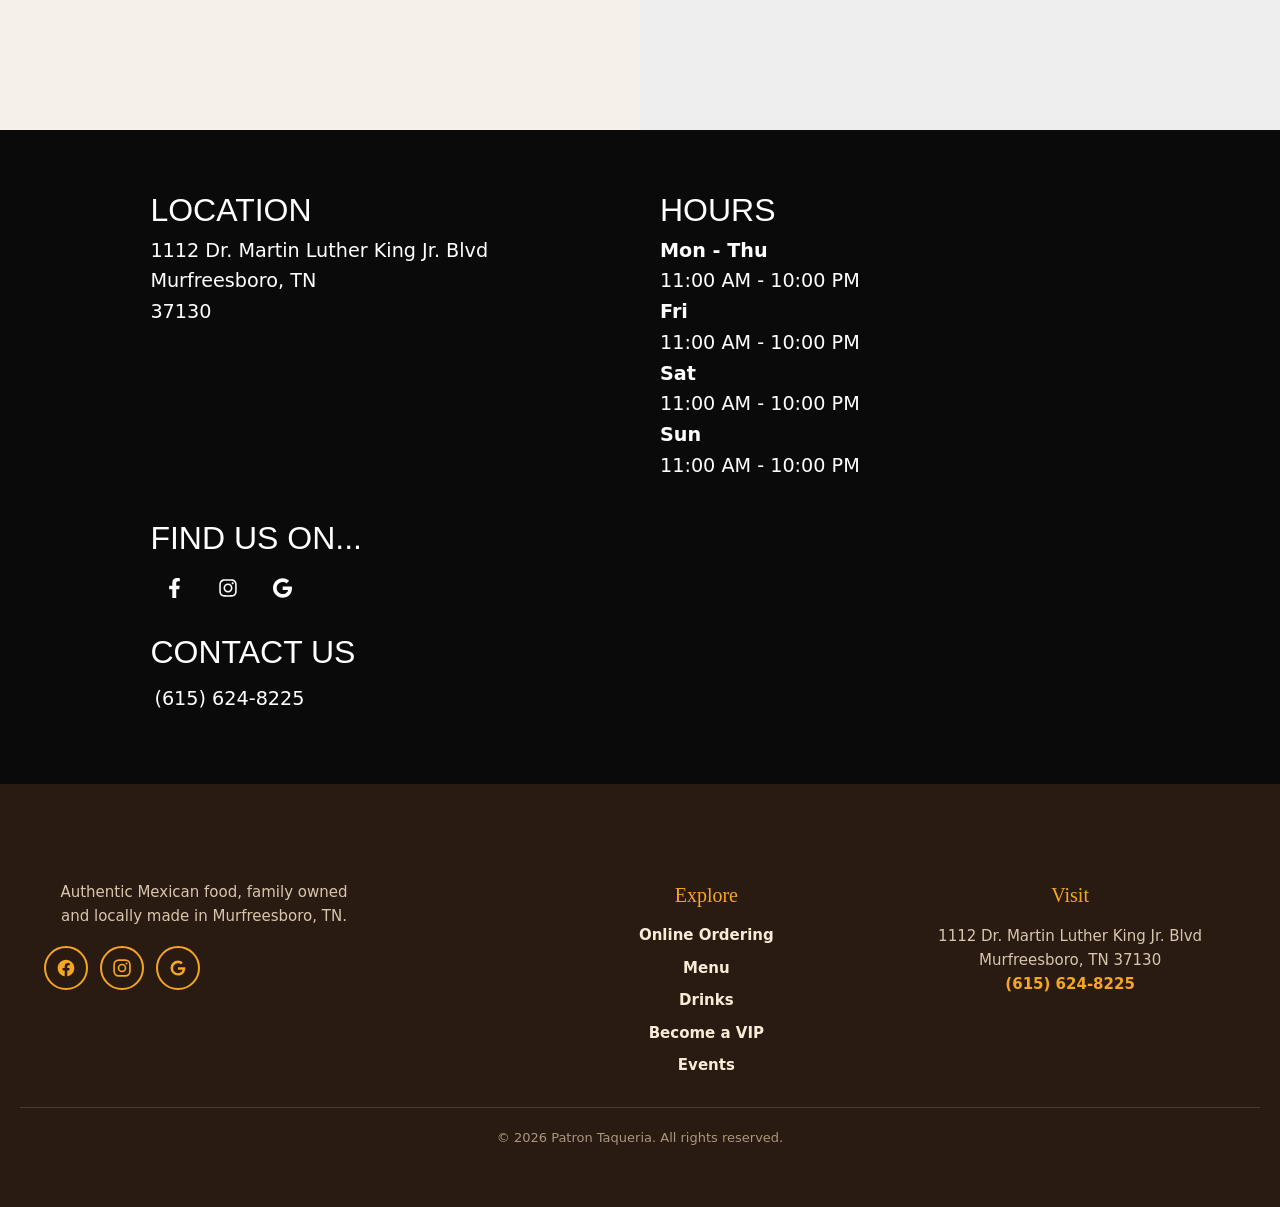
==== commit e08a1bd9: "Cache-bust the logo: new brand-logo-hd.webp (lossless), immutable cache was serving the stale low-re" ====
--- a/careers/index.html
+++ b/careers/index.html
@@ -31,4 +31,4 @@
 .fa-envelope{-webkit-mask-image:url("data:image/svg+xml,%3Csvg xmlns='http://www.w3.org/2000/svg' viewBox='0 0 512 512'%3E%3Cpath d='M502.3 190.8c3.9-3.1 9.7-.2 9.7 4.7V400c0 26.5-21.5 48-48 48H48c-26.5 0-48-21.5-48-48V195.6c0-5 5.7-7.8 9.7-4.7 22.4 17.4 52.1 39.5 154.1 113.6 21.1 15.4 56.7 47.8 92.2 47.6 35.7.3 72-32.8 92.3-47.6 102-74.1 131.6-96.3 154-113.7zM256 320c23.2.4 56.6-29.2 73.4-41.4 132.7-96.3 142.8-104.7 173.4-128.7 5.8-4.5 9.2-11.5 9.2-18.9v-19c0-26.5-21.5-48-48-48H48C21.5 64 0 85.5 0 112v19c0 7.4 3.4 14.3 9.2 18.9 30.6 23.9 40.7 32.4 173.4 128.7 16.8 12.2 50.2 41.8 73.4 41.4z'/%3E%3C/svg%3E");mask-image:url("data:image/svg+xml,%3Csvg xmlns='http://www.w3.org/2000/svg' viewBox='0 0 512 512'%3E%3Cpath d='M502.3 190.8c3.9-3.1 9.7-.2 9.7 4.7V400c0 26.5-21.5 48-48 48H48c-26.5 0-48-21.5-48-48V195.6c0-5 5.7-7.8 9.7-4.7 22.4 17.4 52.1 39.5 154.1 113.6 21.1 15.4 56.7 47.8 92.2 47.6 35.7.3 72-32.8 92.3-47.6 102-74.1 131.6-96.3 154-113.7zM256 320c23.2.4 56.6-29.2 73.4-41.4 132.7-96.3 142.8-104.7 173.4-128.7 5.8-4.5 9.2-11.5 9.2-18.9v-19c0-26.5-21.5-48-48-48H48C21.5 64 0 85.5 0 112v19c0 7.4 3.4 14.3 9.2 18.9 30.6 23.9 40.7 32.4 173.4 128.7 16.8 12.2 50.2 41.8 73.4 41.4z'/%3E%3C/svg%3E")}
 .fa-cutlery{-webkit-mask-image:url("data:image/svg+xml,%3Csvg xmlns='http://www.w3.org/2000/svg' viewBox='0 0 416 512'%3E%3Cpath d='M207.9 15.2c.8 4.7 16.1 94.5 16.1 128.8 0 52.3-27.8 89.6-68.9 104.6L168 480c0 17.7-14.3 32-32 32s-32-14.3-32-32V248.6C62.8 233.6 35 196.3 35 144c0-34.3 15.3-124.1 16.1-128.8C52.5 7 60.1 0 69 0h16c8.9 0 16.5 7 17.9 15.2zM382 0h-16c-8.3 0-15.4 5.8-17.1 13.8-1.3 6-25 123-25 186.2 0 42.8 16.3 81 43.2 105V480c0 17.7 14.3 32 32 32s32-14.3 32-32V0h-49.1z'/%3E%3C/svg%3E");mask-image:url("data:image/svg+xml,%3Csvg xmlns='http://www.w3.org/2000/svg' viewBox='0 0 416 512'%3E%3Cpath d='M207.9 15.2c.8 4.7 16.1 94.5 16.1 128.8 0 52.3-27.8 89.6-68.9 104.6L168 480c0 17.7-14.3 32-32 32s-32-14.3-32-32V248.6C62.8 233.6 35 196.3 35 144c0-34.3 15.3-124.1 16.1-128.8C52.5 7 60.1 0 69 0h16c8.9 0 16.5 7 17.9 15.2zM382 0h-16c-8.3 0-15.4 5.8-17.1 13.8-1.3 6-25 123-25 186.2 0 42.8 16.3 81 43.2 105V480c0 17.7 14.3 32 32 32s32-14.3 32-32V0h-49.1z'/%3E%3C/svg%3E")}
 .fa-glass{-webkit-mask-image:url("data:image/svg+xml,%3Csvg xmlns='http://www.w3.org/2000/svg' viewBox='0 0 384 512'%3E%3Cpath d='M192 384c-80.6 0-152.6-45.1-179.4-112H8c-6.6 0-12-5.4-12-12V12C-4 5.4 1.4 0 8 0h368c6.6 0 12 5.4 12 12v248c0 6.6-5.4 12-12 12h-4.6C344.6 338.9 272.6 384 192 384zm0 32c-23.6 0-46.3-3.8-67.7-10.8L160 480h64l35.7-74.8C238.3 412.2 215.6 416 192 416zm160-272V32H32v112h320z'/%3E%3C/svg%3E");mask-image:url("data:image/svg+xml,%3Csvg xmlns='http://www.w3.org/2000/svg' viewBox='0 0 384 512'%3E%3Cpath d='M192 384c-80.6 0-152.6-45.1-179.4-112H8c-6.6 0-12-5.4-12-12V12C-4 5.4 1.4 0 8 0h368c6.6 0 12 5.4 12 12v248c0 6.6-5.4 12-12 12h-4.6C344.6 338.9 272.6 384 192 384zm0 32c-23.6 0-46.3-3.8-67.7-10.8L160 480h64l35.7-74.8C238.3 412.2 215.6 416 192 416zm160-272V32H32v112h320z'/%3E%3C/svg%3E")}
-.fa-phone{-webkit-mask-image:url("data:image/svg+xml,%3Csvg xmlns='http://www.w3.org/2000/svg' viewBox='0 0 512 512'%3E%3Cpath d='M493.4 24.6l-104-24c-11.3-2.6-22.9 3.3-27.5 13.9l-48 112c-4.2 9.8-1.4 21.3 6.9 28l60.6 49.6c-36 76.7-98.9 140.4-177.2 177.2l-49.6-60.6c-6.8-8.3-18.2-11.1-28-6.9l-112 48C3.9 366.5-2 378.1.6 389.4l24 104C27.1 504.2 36.7 512 48 512c256.1 0 464-207.5 464-464 0-11.2-7.7-20.9-18.6-23.4z'/%3E%3C/svg%3E");mask-image:url("data:image/svg+xml,%3Csvg xmlns='http://www.w3.org/2000/svg' viewBox='0 0 512 512'%3E%3Cpath d='M493.4 24.6l-104-24c-11.3-2.6-22.9 3.3-27.5 13.9l-48 112c-4.2 9.8-1.4 21.3 6.9 28l60.6 49.6c-36 76.7-98.9 140.4-177.2 177.2l-49.6-60.6c-6.8-8.3-18.2-11.1-28-6.9l-112 48C3.9 366.5-2 378.1.6 389.4l24 104C27.1 504.2 36.7 512 48 512c256.1 0 464-207.5 464-464 0-11.2-7.7-20.9-18.6-23.4z'/%3E%3C/svg%3E")}</style><link rel="stylesheet" href="/assets/css/brand-tokens.css?v=422be148"><link rel="stylesheet" href="/assets/css/styles.css?v=422be148"><link rel="stylesheet" href="/assets/css/components.css?v=422be148"><script type="application/ld+json">{"@context": "https://schema.org", "@graph": [{"@type": "Restaurant", "name": "Patron Taqueria", "url": "https://elpatrontaquerias.com/", "telephone": "+16156248225", "address": {"@type": "PostalAddress", "streetAddress": "1112 Dr. Martin Luther King Jr. Blvd", "addressLocality": "Murfreesboro", "addressRegion": "TN", "postalCode": "37130", "addressCountry": "US"}, "servesCuisine": ["Thai", "Sushi", "Asian"], "priceRange": "$$", "openingHoursSpecification": [{"@type": "OpeningHoursSpecification", "dayOfWeek": ["Monday", "Tuesday", "Wednesday", "Thursday"], "opens": "11:00", "closes": "22:00"}, {"@type": "OpeningHoursSpecification", "dayOfWeek": "Friday", "opens": "11:00", "closes": "22:00"}, {"@type": "OpeningHoursSpecification", "dayOfWeek": "Saturday", "opens": "11:00", "closes": "22:00"}, {"@type": "OpeningHoursSpecification", "dayOfWeek": "Sunday", "opens": "11:00", "closes": "22:00"}], "hasMap": "https://www.google.com/maps?q=1112%20Dr.%20Martin%20Luther%20King%20Jr.%20Blvd%2C%20Murfreesboro%2C%20TN%2037130", "sameAs": ["https://www.facebook.com/people/El-Patron-Taqueria/100088145538542/", "https://www.google.com/maps/place/?q=place_id:ChIJH6d9qfX4Y4gRHNHliizIGV8", "https://www.instagram.com/el.patron.taqueria/"], "geo": {"@type": "GeoCoordinates", "latitude": 35.8360498, "longitude": -86.3759035}, "potentialAction": {"@type": "OrderAction", "target": {"@type": "EntryPoint", "urlTemplate": "https://online.skytab.com/beb78ee939593d2ace30c469cb7ad3fd", "inLanguage": "en-US", "actionPlatform": ["http://schema.org/DesktopWebPlatform", "http://schema.org/MobileWebPlatform"]}, "deliveryMethod": ["http://purl.org/goodrelations/v1#DeliveryModePickUp"]}, "image": "https://elpatrontaquerias.com/assets/images/61179e2979aa9200-1600.webp", "@id": "https://elpatrontaquerias.com/#restaurant", "menu": "https://elpatrontaquerias.com/menu/", "hasMenu": {"@id": "https://elpatrontaquerias.com/menu/#menu"}}, {"@type": "BreadcrumbList", "itemListElement": [{"@type": "ListItem", "position": 1, "name": "Home", "item": "https://elpatrontaquerias.com/"}, {"@type": "ListItem", "position": 2, "name": "/careers/", "item": "https://elpatrontaquerias.com/careers/"}]}]}</script><link rel="stylesheet" href="/assets/css/patron.css?v=422be148"><style id="nav-match">.site-header{position:sticky!important;top:0!important;background:var(--cream)!important;border-bottom:2px solid var(--ink)!important;height:auto!important;min-height:0!important}.nav{display:flex!important;align-items:center!important;justify-content:space-between!important;gap:20px!important;padding:12px 24px!important;max-width:var(--maxw)!important;margin:0 auto!important;min-height:0!important}.nav-logo{position:static!important;flex:0 0 auto!important;flex-basis:auto!important;display:flex!important;align-items:center!important;align-self:center!important;justify-content:flex-start!important}.nav-logo img{position:static!important;top:auto!important;height:86px!important;width:auto!important;max-width:150px!important;display:block!important}</style></head><body><header class="site-header"><nav class="nav" id="nav"><a href="/" class="nav-logo" aria-label="Patron Taqueria home"><img src="/assets/images/brand-logo.webp" alt="Patron Taqueria" width="75" height="86" style="height:86px!important;width:auto!important;max-width:150px!important;position:static!important;top:auto!important;object-fit:contain"></a><div class="nav-links"><a href="/menu/">Menu</a><a href="/drinks/">Drinks</a><a href="/#about">About</a><a href="/#gallery">Gallery</a><a href="/events/">Events</a><a href="/vip/" class="vip">Become a VIP</a></div><a href="https://online.skytab.com/beb78ee939593d2ace30c469cb7ad3fd" class="nav-cta" target="_blank" rel="noopener">Order Online</a><button class="nav-toggle" aria-label="Menu" aria-expanded="false" onclick="var n=document.getElementById('nav');var o=n.classList.toggle('open');this.setAttribute('aria-expanded',o)"><span></span><span></span><span></span></button></nav></header><main><section class="page-hero"><div class="container"><h1>Join Our Team</h1></div></section><section class="form-section"><div class="container"><p class="form-intro">Want to join the Patron Taqueria team? Tell us a little about yourself and attach your resume, and we'll be in touch.</p><form class="lead-form careers-form" autocomplete="on" data-form-type="jobs" enctype="multipart/form-data"><input type="hidden" name="type" value="jobs"><input type="text" name="_gotcha" class="hp" tabindex="-1" autocomplete="off" aria-hidden="true"><div class="form-row"><div class="form-group"><label for="jb-name">Full Name</label><input type="text" id="jb-name" name="name"></div><div class="form-group"><label for="jb-phone">Phone</label><input type="tel" id="jb-phone" name="phone"></div></div><div class="form-group"><label for="jb-email">Email</label><input type="email" id="jb-email" name="email"></div><div class="form-group"><label for="jb-position">Position of interest</label><input type="text" id="jb-position" name="position"></div><div class="form-group"><label for="jb-msg">Tell us about yourself</label><textarea id="jb-msg" name="message" rows="4"></textarea></div><div class="form-group"><label for="jb-resume">Resume (PDF, Word, or image)</label><input type="file" id="jb-resume" name="resume" accept=".pdf,.doc,.docx,image/*"></div><p class="form-success"></p><p class="form-error"></p><button type="submit" class="btn">Apply</button><p class="form-note">Prefer email? Send your resume to <a href="mailto:"></a>.</p></form></div></section><section class="section-newsletter-map"><div class="newsletter-map-grid"><div class="newsletter-panel"><h2>Visit Us</h2><p class="nl-sub">1112 Dr. Martin Luther King Jr. Blvd<br>Murfreesboro, TN 37130</p><p class="visit-phone"><a href="tel:+16156248225">(615) 624-8225</a></p></div><div class="contact-map" id="map"><iframe title="Patron Taqueria location" src="https://www.google.com/maps?q=1112%20Dr.%20Martin%20Luther%20King%20Jr.%20Blvd%2C%20Murfreesboro%2C%20TN%2037130&amp;output=embed" width="100%" height="420" style="border:0;" loading="lazy" referrerpolicy="no-referrer-when-downgrade"></iframe></div></div></section><section class="section-contact"><div class="container"><div class="contact-grid"><div class="contact-col"><h2>Location</h2><address><p>1112 Dr. Martin Luther King Jr. Blvd</p><p>Murfreesboro, TN</p><p>37130</p></address></div><div class="contact-col"><h2>Hours</h2><p><strong>Mon - Thu</strong><br>11:00 AM - 10:00 PM</p><p><strong>Fri</strong><br>11:00 AM - 10:00 PM</p><p><strong>Sat</strong><br>11:00 AM - 10:00 PM</p><p><strong>Sun</strong><br>11:00 AM - 10:00 PM</p></div><div class="contact-col"><h2>Find Us On...</h2><div class="contact-social"><a href="https://www.facebook.com/people/El-Patron-Taqueria/100088145538542/" target="_blank" rel="noopener noreferrer nofollow" aria-label="Facebook"><i class="fa fa-facebook" aria-hidden="true"></i></a><a href="https://www.instagram.com/el.patron.taqueria/" target="_blank" rel="noopener noreferrer nofollow" aria-label="Instagram"><i class="fa fa-instagram" aria-hidden="true"></i></a><a href="https://www.google.com/maps/search/?api=1&amp;query=Google&amp;query_place_id=ChIJH6d9qfX4Y4gRHNHliizIGV8" target="_blank" rel="noopener noreferrer nofollow" aria-label="Google"><i class="fa fa-google" aria-hidden="true"></i></a></div><h2 class="mt">Contact Us</h2><p><a href="tel:+16156248225">(615) 624-8225</a></p></div></div></div></section></main><footer class="site-footer"><div class="footer-grid"><div><p>Authentic Mexican food, family owned and locally made in Murfreesboro, TN.</p><div class="socials" aria-label="Follow us"><a href="https://www.facebook.com/people/El-Patron-Taqueria/100088145538542/" target="_blank" rel="noopener" aria-label="Facebook"><svg viewBox="0 0 24 24" width="20" height="20" fill="currentColor"><path d="M22 12.06C22 6.5 17.52 2 12 2S2 6.5 2 12.06c0 5 3.66 9.15 8.44 9.94v-7.03H7.9v-2.9h2.54V9.85c0-2.51 1.49-3.9 3.77-3.9 1.09 0 2.24.2 2.24.2v2.46h-1.26c-1.24 0-1.63.77-1.63 1.56v1.87h2.78l-.44 2.9h-2.34V22c4.78-.79 8.44-4.94 8.44-9.94z"/></svg></a><a href="https://www.instagram.com/el.patron.taqueria/" target="_blank" rel="noopener" aria-label="Instagram"><svg viewBox="0 0 24 24" width="20" height="20" fill="none" stroke="currentColor" stroke-width="2"><rect x="2.5" y="2.5" width="19" height="19" rx="5.5"/><circle cx="12" cy="12" r="4.2"/><circle cx="17.4" cy="6.6" r="1.2" fill="currentColor" stroke="none"/></svg></a><a href="https://www.google.com/maps/search/?api=1&amp;query=Google&amp;query_place_id=ChIJH6d9qfX4Y4gRHNHliizIGV8" target="_blank" rel="noopener" aria-label="Google"><svg viewBox="0 0 24 24" width="20" height="20" fill="currentColor"><path d="M21.35 11.1H12v2.98h5.35c-.23 1.4-1.64 4.1-5.35 4.1a5.9 5.9 0 0 1 0-11.8c1.68 0 2.8.72 3.45 1.33l2.35-2.27C16.4 4.02 14.42 3 12 3a9 9 0 1 0 0 18c5.2 0 8.64-3.65 8.64-8.8 0-.6-.07-1.06-.16-1.5z"/></svg></a></div></div><div><div class="foot-h">Explore</div><div class="foot-links"><a href="https://online.skytab.com/beb78ee939593d2ace30c469cb7ad3fd" target="_blank" rel="noopener">Online Ordering</a><a href="/menu/">Menu</a><a href="/drinks/">Drinks</a><a href="/vip/">Become a VIP</a><a href="/events/">Events</a></div></div><div><div class="foot-h">Visit</div><div class="foot-visit">1112 Dr. Martin Luther King Jr. Blvd<br>Murfreesboro, TN 37130<br><a href="tel:+16156248225">(615) 624-8225</a></div></div></div><div class="foot-legal">&copy; 2026 Patron Taqueria. All rights reserved.</div></footer><div class="floating-widgets"><button class="fab-btn fab-contact" aria-label="Contact us" title="Contact us"><svg viewBox="0 0 24 24" width="24" height="24" fill="none" stroke="#333" stroke-width="1.5" stroke-linecap="round" stroke-linejoin="round"><path d="M21 11.5a8.38 8.38 0 0 1-.9 3.8 8.5 8.5 0 0 1-7.6 4.7 8.38 8.38 0 0 1-3.8-.9L3 21l1.9-5.7a8.38 8.38 0 0 1-.9-3.8 8.5 8.5 0 0 1 4.7-7.6 8.38 8.38 0 0 1 3.8-.9h.5a8.48 8.48 0 0 1 8 8v.5z"/></svg></button></div><nav class="mobile-footer-bar" aria-label="mobile footer"><a href="/menu/">View Our Menu</a><a href="https://online.skytab.com/beb78ee939593d2ace30c469cb7ad3fd" target="_blank" rel="noopener">Order</a><a href="#" data-modal="contact-modal" data-contact-type="job">Jobs</a></nav><div class="modal-overlay" id="contact-modal" role="dialog" aria-modal="true" aria-labelledby="contact-modal-title"><div class="modal-content"><button type="button" class="modal-close" aria-label="Close">&times;</button><h2 id="contact-modal-title" class="modal-title">Contact Us</h2><div class="modal-radio-group" id="contact-type-group"><label class="modal-radio"><input type="radio" name="contact_type" value="other" checked> Other questions</label><label class="modal-radio"><input type="radio" name="contact_type" value="event"> Host an event</label><label class="modal-radio"><input type="radio" name="contact_type" value="job"> Apply for a job</label></div><form class="modal-form contact-form-panel active" data-type="other" data-form-type="contact"><input type="hidden" name="type" value="contact"><input type="text" name="_gotcha" class="hp" tabindex="-1" autocomplete="off" aria-hidden="true"><div class="form-group"><label for="co-name">Full Name</label><input type="text" id="co-name" name="co-name" ></div><div class="form-group"><label for="co-phone">Phone</label><input type="tel" id="co-phone" name="co-phone" ></div><div class="form-group"><label for="co-email">Email</label><input type="email" id="co-email" name="co-email" ></div><div class="form-group"><label for="co-desc">How can we help?</label><textarea id="co-desc" name="description" rows="4"></textarea></div><div class="form-group form-checkbox"><label><input type="checkbox" name="sms_consent"> I consent to receive SMS messages from Patron Taqueria. Msg &amp; data rates may apply.</label></div><p class="form-success"></p><p class="form-error"></p><button type="submit" class="btn">Send</button></form><form class="modal-form contact-form-panel" data-type="event" data-form-type="parties"><input type="hidden" name="type" value="parties"><input type="text" name="_gotcha" class="hp" tabindex="-1" autocomplete="off" aria-hidden="true"><div class="form-group"><label for="ce-name">Full Name</label><input type="text" id="ce-name" name="ce-name" ></div><div class="form-group"><label for="ce-phone">Phone</label><input type="tel" id="ce-phone" name="ce-phone" ></div><div class="form-group"><label for="ce-email">Email</label><input type="email" id="ce-email" name="ce-email" ></div><div class="form-group"><label for="ce-people">Number of Guests</label><input type="number" id="ce-people" name="ce-people" min="1"></div><div class="form-group"><label for="ce-desc">Tell us about your event</label><textarea id="ce-desc" name="description" rows="4"></textarea></div><div class="form-group form-checkbox"><label><input type="checkbox" name="sms_consent"> I consent to receive SMS messages from Patron Taqueria. Msg &amp; data rates may apply.</label></div><p class="form-success"></p><p class="form-error"></p><button type="submit" class="btn">Send</button></form><form class="modal-form contact-form-panel" data-type="job" data-form-type="jobs"><input type="hidden" name="type" value="jobs"><input type="text" name="_gotcha" class="hp" tabindex="-1" autocomplete="off" aria-hidden="true"><div class="form-group"><label for="cj-name">Full Name</label><input type="text" id="cj-name" name="cj-name" ></div><div class="form-group"><label for="cj-phone">Phone</label><input type="tel" id="cj-phone" name="cj-phone" ></div><div class="form-group"><label for="cj-email">Email</label><input type="email" id="cj-email" name="cj-email" ></div><div class="form-group"><label for="cj-exp">Industry Experience</label><input type="text" id="cj-exp" name="cj-exp" ></div><div class="form-group"><label for="cj-desc">Anything else?</label><textarea id="cj-desc" name="description" rows="4"></textarea></div><div class="form-group form-checkbox"><label><input type="checkbox" name="sms_consent"> I consent to receive SMS messages from Patron Taqueria. Msg &amp; data rates may apply.</label></div><p class="form-success"></p><p class="form-error"></p><button type="submit" class="btn">Send</button></form></div></div><script>window.SITE_CONFIG={"formEndpoint": null, "newsletterEndpoint": null, "birthdayEndpoint": null, "accentColor": "#188bf6", "vip": {"endpoint": "https://chowdownos.onrender.com/api/public/vip/signup", "client": 72}};</script><script src="/assets/js/main.js?v=422be148" defer></script></body></html>+.fa-phone{-webkit-mask-image:url("data:image/svg+xml,%3Csvg xmlns='http://www.w3.org/2000/svg' viewBox='0 0 512 512'%3E%3Cpath d='M493.4 24.6l-104-24c-11.3-2.6-22.9 3.3-27.5 13.9l-48 112c-4.2 9.8-1.4 21.3 6.9 28l60.6 49.6c-36 76.7-98.9 140.4-177.2 177.2l-49.6-60.6c-6.8-8.3-18.2-11.1-28-6.9l-112 48C3.9 366.5-2 378.1.6 389.4l24 104C27.1 504.2 36.7 512 48 512c256.1 0 464-207.5 464-464 0-11.2-7.7-20.9-18.6-23.4z'/%3E%3C/svg%3E");mask-image:url("data:image/svg+xml,%3Csvg xmlns='http://www.w3.org/2000/svg' viewBox='0 0 512 512'%3E%3Cpath d='M493.4 24.6l-104-24c-11.3-2.6-22.9 3.3-27.5 13.9l-48 112c-4.2 9.8-1.4 21.3 6.9 28l60.6 49.6c-36 76.7-98.9 140.4-177.2 177.2l-49.6-60.6c-6.8-8.3-18.2-11.1-28-6.9l-112 48C3.9 366.5-2 378.1.6 389.4l24 104C27.1 504.2 36.7 512 48 512c256.1 0 464-207.5 464-464 0-11.2-7.7-20.9-18.6-23.4z'/%3E%3C/svg%3E")}</style><link rel="stylesheet" href="/assets/css/brand-tokens.css?v=422be148"><link rel="stylesheet" href="/assets/css/styles.css?v=422be148"><link rel="stylesheet" href="/assets/css/components.css?v=422be148"><script type="application/ld+json">{"@context": "https://schema.org", "@graph": [{"@type": "Restaurant", "name": "Patron Taqueria", "url": "https://elpatrontaquerias.com/", "telephone": "+16156248225", "address": {"@type": "PostalAddress", "streetAddress": "1112 Dr. Martin Luther King Jr. Blvd", "addressLocality": "Murfreesboro", "addressRegion": "TN", "postalCode": "37130", "addressCountry": "US"}, "servesCuisine": ["Thai", "Sushi", "Asian"], "priceRange": "$$", "openingHoursSpecification": [{"@type": "OpeningHoursSpecification", "dayOfWeek": ["Monday", "Tuesday", "Wednesday", "Thursday"], "opens": "11:00", "closes": "22:00"}, {"@type": "OpeningHoursSpecification", "dayOfWeek": "Friday", "opens": "11:00", "closes": "22:00"}, {"@type": "OpeningHoursSpecification", "dayOfWeek": "Saturday", "opens": "11:00", "closes": "22:00"}, {"@type": "OpeningHoursSpecification", "dayOfWeek": "Sunday", "opens": "11:00", "closes": "22:00"}], "hasMap": "https://www.google.com/maps?q=1112%20Dr.%20Martin%20Luther%20King%20Jr.%20Blvd%2C%20Murfreesboro%2C%20TN%2037130", "sameAs": ["https://www.facebook.com/people/El-Patron-Taqueria/100088145538542/", "https://www.google.com/maps/place/?q=place_id:ChIJH6d9qfX4Y4gRHNHliizIGV8", "https://www.instagram.com/el.patron.taqueria/"], "geo": {"@type": "GeoCoordinates", "latitude": 35.8360498, "longitude": -86.3759035}, "potentialAction": {"@type": "OrderAction", "target": {"@type": "EntryPoint", "urlTemplate": "https://online.skytab.com/beb78ee939593d2ace30c469cb7ad3fd", "inLanguage": "en-US", "actionPlatform": ["http://schema.org/DesktopWebPlatform", "http://schema.org/MobileWebPlatform"]}, "deliveryMethod": ["http://purl.org/goodrelations/v1#DeliveryModePickUp"]}, "image": "https://elpatrontaquerias.com/assets/images/61179e2979aa9200-1600.webp", "@id": "https://elpatrontaquerias.com/#restaurant", "menu": "https://elpatrontaquerias.com/menu/", "hasMenu": {"@id": "https://elpatrontaquerias.com/menu/#menu"}}, {"@type": "BreadcrumbList", "itemListElement": [{"@type": "ListItem", "position": 1, "name": "Home", "item": "https://elpatrontaquerias.com/"}, {"@type": "ListItem", "position": 2, "name": "/careers/", "item": "https://elpatrontaquerias.com/careers/"}]}]}</script><link rel="stylesheet" href="/assets/css/patron.css?v=422be148"><style id="nav-match">.site-header{position:sticky!important;top:0!important;background:var(--cream)!important;border-bottom:2px solid var(--ink)!important;height:auto!important;min-height:0!important}.nav{display:flex!important;align-items:center!important;justify-content:space-between!important;gap:20px!important;padding:12px 24px!important;max-width:var(--maxw)!important;margin:0 auto!important;min-height:0!important}.nav-logo{position:static!important;flex:0 0 auto!important;flex-basis:auto!important;display:flex!important;align-items:center!important;align-self:center!important;justify-content:flex-start!important}.nav-logo img{position:static!important;top:auto!important;height:86px!important;width:auto!important;max-width:150px!important;display:block!important}</style></head><body><header class="site-header"><nav class="nav" id="nav"><a href="/" class="nav-logo" aria-label="Patron Taqueria home"><img src="/assets/images/brand-logo-hd.webp" alt="Patron Taqueria" width="75" height="86" style="height:86px!important;width:auto!important;max-width:150px!important;position:static!important;top:auto!important;object-fit:contain"></a><div class="nav-links"><a href="/menu/">Menu</a><a href="/drinks/">Drinks</a><a href="/#about">About</a><a href="/#gallery">Gallery</a><a href="/events/">Events</a><a href="/vip/" class="vip">Become a VIP</a></div><a href="https://online.skytab.com/beb78ee939593d2ace30c469cb7ad3fd" class="nav-cta" target="_blank" rel="noopener">Order Online</a><button class="nav-toggle" aria-label="Menu" aria-expanded="false" onclick="var n=document.getElementById('nav');var o=n.classList.toggle('open');this.setAttribute('aria-expanded',o)"><span></span><span></span><span></span></button></nav></header><main><section class="page-hero"><div class="container"><h1>Join Our Team</h1></div></section><section class="form-section"><div class="container"><p class="form-intro">Want to join the Patron Taqueria team? Tell us a little about yourself and attach your resume, and we'll be in touch.</p><form class="lead-form careers-form" autocomplete="on" data-form-type="jobs" enctype="multipart/form-data"><input type="hidden" name="type" value="jobs"><input type="text" name="_gotcha" class="hp" tabindex="-1" autocomplete="off" aria-hidden="true"><div class="form-row"><div class="form-group"><label for="jb-name">Full Name</label><input type="text" id="jb-name" name="name"></div><div class="form-group"><label for="jb-phone">Phone</label><input type="tel" id="jb-phone" name="phone"></div></div><div class="form-group"><label for="jb-email">Email</label><input type="email" id="jb-email" name="email"></div><div class="form-group"><label for="jb-position">Position of interest</label><input type="text" id="jb-position" name="position"></div><div class="form-group"><label for="jb-msg">Tell us about yourself</label><textarea id="jb-msg" name="message" rows="4"></textarea></div><div class="form-group"><label for="jb-resume">Resume (PDF, Word, or image)</label><input type="file" id="jb-resume" name="resume" accept=".pdf,.doc,.docx,image/*"></div><p class="form-success"></p><p class="form-error"></p><button type="submit" class="btn">Apply</button><p class="form-note">Prefer email? Send your resume to <a href="mailto:"></a>.</p></form></div></section><section class="section-newsletter-map"><div class="newsletter-map-grid"><div class="newsletter-panel"><h2>Visit Us</h2><p class="nl-sub">1112 Dr. Martin Luther King Jr. Blvd<br>Murfreesboro, TN 37130</p><p class="visit-phone"><a href="tel:+16156248225">(615) 624-8225</a></p></div><div class="contact-map" id="map"><iframe title="Patron Taqueria location" src="https://www.google.com/maps?q=1112%20Dr.%20Martin%20Luther%20King%20Jr.%20Blvd%2C%20Murfreesboro%2C%20TN%2037130&amp;output=embed" width="100%" height="420" style="border:0;" loading="lazy" referrerpolicy="no-referrer-when-downgrade"></iframe></div></div></section><section class="section-contact"><div class="container"><div class="contact-grid"><div class="contact-col"><h2>Location</h2><address><p>1112 Dr. Martin Luther King Jr. Blvd</p><p>Murfreesboro, TN</p><p>37130</p></address></div><div class="contact-col"><h2>Hours</h2><p><strong>Mon - Thu</strong><br>11:00 AM - 10:00 PM</p><p><strong>Fri</strong><br>11:00 AM - 10:00 PM</p><p><strong>Sat</strong><br>11:00 AM - 10:00 PM</p><p><strong>Sun</strong><br>11:00 AM - 10:00 PM</p></div><div class="contact-col"><h2>Find Us On...</h2><div class="contact-social"><a href="https://www.facebook.com/people/El-Patron-Taqueria/100088145538542/" target="_blank" rel="noopener noreferrer nofollow" aria-label="Facebook"><i class="fa fa-facebook" aria-hidden="true"></i></a><a href="https://www.instagram.com/el.patron.taqueria/" target="_blank" rel="noopener noreferrer nofollow" aria-label="Instagram"><i class="fa fa-instagram" aria-hidden="true"></i></a><a href="https://www.google.com/maps/search/?api=1&amp;query=Google&amp;query_place_id=ChIJH6d9qfX4Y4gRHNHliizIGV8" target="_blank" rel="noopener noreferrer nofollow" aria-label="Google"><i class="fa fa-google" aria-hidden="true"></i></a></div><h2 class="mt">Contact Us</h2><p><a href="tel:+16156248225">(615) 624-8225</a></p></div></div></div></section></main><footer class="site-footer"><div class="footer-grid"><div><p>Authentic Mexican food, family owned and locally made in Murfreesboro, TN.</p><div class="socials" aria-label="Follow us"><a href="https://www.facebook.com/people/El-Patron-Taqueria/100088145538542/" target="_blank" rel="noopener" aria-label="Facebook"><svg viewBox="0 0 24 24" width="20" height="20" fill="currentColor"><path d="M22 12.06C22 6.5 17.52 2 12 2S2 6.5 2 12.06c0 5 3.66 9.15 8.44 9.94v-7.03H7.9v-2.9h2.54V9.85c0-2.51 1.49-3.9 3.77-3.9 1.09 0 2.24.2 2.24.2v2.46h-1.26c-1.24 0-1.63.77-1.63 1.56v1.87h2.78l-.44 2.9h-2.34V22c4.78-.79 8.44-4.94 8.44-9.94z"/></svg></a><a href="https://www.instagram.com/el.patron.taqueria/" target="_blank" rel="noopener" aria-label="Instagram"><svg viewBox="0 0 24 24" width="20" height="20" fill="none" stroke="currentColor" stroke-width="2"><rect x="2.5" y="2.5" width="19" height="19" rx="5.5"/><circle cx="12" cy="12" r="4.2"/><circle cx="17.4" cy="6.6" r="1.2" fill="currentColor" stroke="none"/></svg></a><a href="https://www.google.com/maps/search/?api=1&amp;query=Google&amp;query_place_id=ChIJH6d9qfX4Y4gRHNHliizIGV8" target="_blank" rel="noopener" aria-label="Google"><svg viewBox="0 0 24 24" width="20" height="20" fill="currentColor"><path d="M21.35 11.1H12v2.98h5.35c-.23 1.4-1.64 4.1-5.35 4.1a5.9 5.9 0 0 1 0-11.8c1.68 0 2.8.72 3.45 1.33l2.35-2.27C16.4 4.02 14.42 3 12 3a9 9 0 1 0 0 18c5.2 0 8.64-3.65 8.64-8.8 0-.6-.07-1.06-.16-1.5z"/></svg></a></div></div><div><div class="foot-h">Explore</div><div class="foot-links"><a href="https://online.skytab.com/beb78ee939593d2ace30c469cb7ad3fd" target="_blank" rel="noopener">Online Ordering</a><a href="/menu/">Menu</a><a href="/drinks/">Drinks</a><a href="/vip/">Become a VIP</a><a href="/events/">Events</a></div></div><div><div class="foot-h">Visit</div><div class="foot-visit">1112 Dr. Martin Luther King Jr. Blvd<br>Murfreesboro, TN 37130<br><a href="tel:+16156248225">(615) 624-8225</a></div></div></div><div class="foot-legal">&copy; 2026 Patron Taqueria. All rights reserved.</div></footer><div class="floating-widgets"><button class="fab-btn fab-contact" aria-label="Contact us" title="Contact us"><svg viewBox="0 0 24 24" width="24" height="24" fill="none" stroke="#333" stroke-width="1.5" stroke-linecap="round" stroke-linejoin="round"><path d="M21 11.5a8.38 8.38 0 0 1-.9 3.8 8.5 8.5 0 0 1-7.6 4.7 8.38 8.38 0 0 1-3.8-.9L3 21l1.9-5.7a8.38 8.38 0 0 1-.9-3.8 8.5 8.5 0 0 1 4.7-7.6 8.38 8.38 0 0 1 3.8-.9h.5a8.48 8.48 0 0 1 8 8v.5z"/></svg></button></div><nav class="mobile-footer-bar" aria-label="mobile footer"><a href="/menu/">View Our Menu</a><a href="https://online.skytab.com/beb78ee939593d2ace30c469cb7ad3fd" target="_blank" rel="noopener">Order</a><a href="#" data-modal="contact-modal" data-contact-type="job">Jobs</a></nav><div class="modal-overlay" id="contact-modal" role="dialog" aria-modal="true" aria-labelledby="contact-modal-title"><div class="modal-content"><button type="button" class="modal-close" aria-label="Close">&times;</button><h2 id="contact-modal-title" class="modal-title">Contact Us</h2><div class="modal-radio-group" id="contact-type-group"><label class="modal-radio"><input type="radio" name="contact_type" value="other" checked> Other questions</label><label class="modal-radio"><input type="radio" name="contact_type" value="event"> Host an event</label><label class="modal-radio"><input type="radio" name="contact_type" value="job"> Apply for a job</label></div><form class="modal-form contact-form-panel active" data-type="other" data-form-type="contact"><input type="hidden" name="type" value="contact"><input type="text" name="_gotcha" class="hp" tabindex="-1" autocomplete="off" aria-hidden="true"><div class="form-group"><label for="co-name">Full Name</label><input type="text" id="co-name" name="co-name" ></div><div class="form-group"><label for="co-phone">Phone</label><input type="tel" id="co-phone" name="co-phone" ></div><div class="form-group"><label for="co-email">Email</label><input type="email" id="co-email" name="co-email" ></div><div class="form-group"><label for="co-desc">How can we help?</label><textarea id="co-desc" name="description" rows="4"></textarea></div><div class="form-group form-checkbox"><label><input type="checkbox" name="sms_consent"> I consent to receive SMS messages from Patron Taqueria. Msg &amp; data rates may apply.</label></div><p class="form-success"></p><p class="form-error"></p><button type="submit" class="btn">Send</button></form><form class="modal-form contact-form-panel" data-type="event" data-form-type="parties"><input type="hidden" name="type" value="parties"><input type="text" name="_gotcha" class="hp" tabindex="-1" autocomplete="off" aria-hidden="true"><div class="form-group"><label for="ce-name">Full Name</label><input type="text" id="ce-name" name="ce-name" ></div><div class="form-group"><label for="ce-phone">Phone</label><input type="tel" id="ce-phone" name="ce-phone" ></div><div class="form-group"><label for="ce-email">Email</label><input type="email" id="ce-email" name="ce-email" ></div><div class="form-group"><label for="ce-people">Number of Guests</label><input type="number" id="ce-people" name="ce-people" min="1"></div><div class="form-group"><label for="ce-desc">Tell us about your event</label><textarea id="ce-desc" name="description" rows="4"></textarea></div><div class="form-group form-checkbox"><label><input type="checkbox" name="sms_consent"> I consent to receive SMS messages from Patron Taqueria. Msg &amp; data rates may apply.</label></div><p class="form-success"></p><p class="form-error"></p><button type="submit" class="btn">Send</button></form><form class="modal-form contact-form-panel" data-type="job" data-form-type="jobs"><input type="hidden" name="type" value="jobs"><input type="text" name="_gotcha" class="hp" tabindex="-1" autocomplete="off" aria-hidden="true"><div class="form-group"><label for="cj-name">Full Name</label><input type="text" id="cj-name" name="cj-name" ></div><div class="form-group"><label for="cj-phone">Phone</label><input type="tel" id="cj-phone" name="cj-phone" ></div><div class="form-group"><label for="cj-email">Email</label><input type="email" id="cj-email" name="cj-email" ></div><div class="form-group"><label for="cj-exp">Industry Experience</label><input type="text" id="cj-exp" name="cj-exp" ></div><div class="form-group"><label for="cj-desc">Anything else?</label><textarea id="cj-desc" name="description" rows="4"></textarea></div><div class="form-group form-checkbox"><label><input type="checkbox" name="sms_consent"> I consent to receive SMS messages from Patron Taqueria. Msg &amp; data rates may apply.</label></div><p class="form-success"></p><p class="form-error"></p><button type="submit" class="btn">Send</button></form></div></div><script>window.SITE_CONFIG={"formEndpoint": null, "newsletterEndpoint": null, "birthdayEndpoint": null, "accentColor": "#188bf6", "vip": {"endpoint": "https://chowdownos.onrender.com/api/public/vip/signup", "client": 72}};</script><script src="/assets/js/main.js?v=422be148" defer></script></body></html>
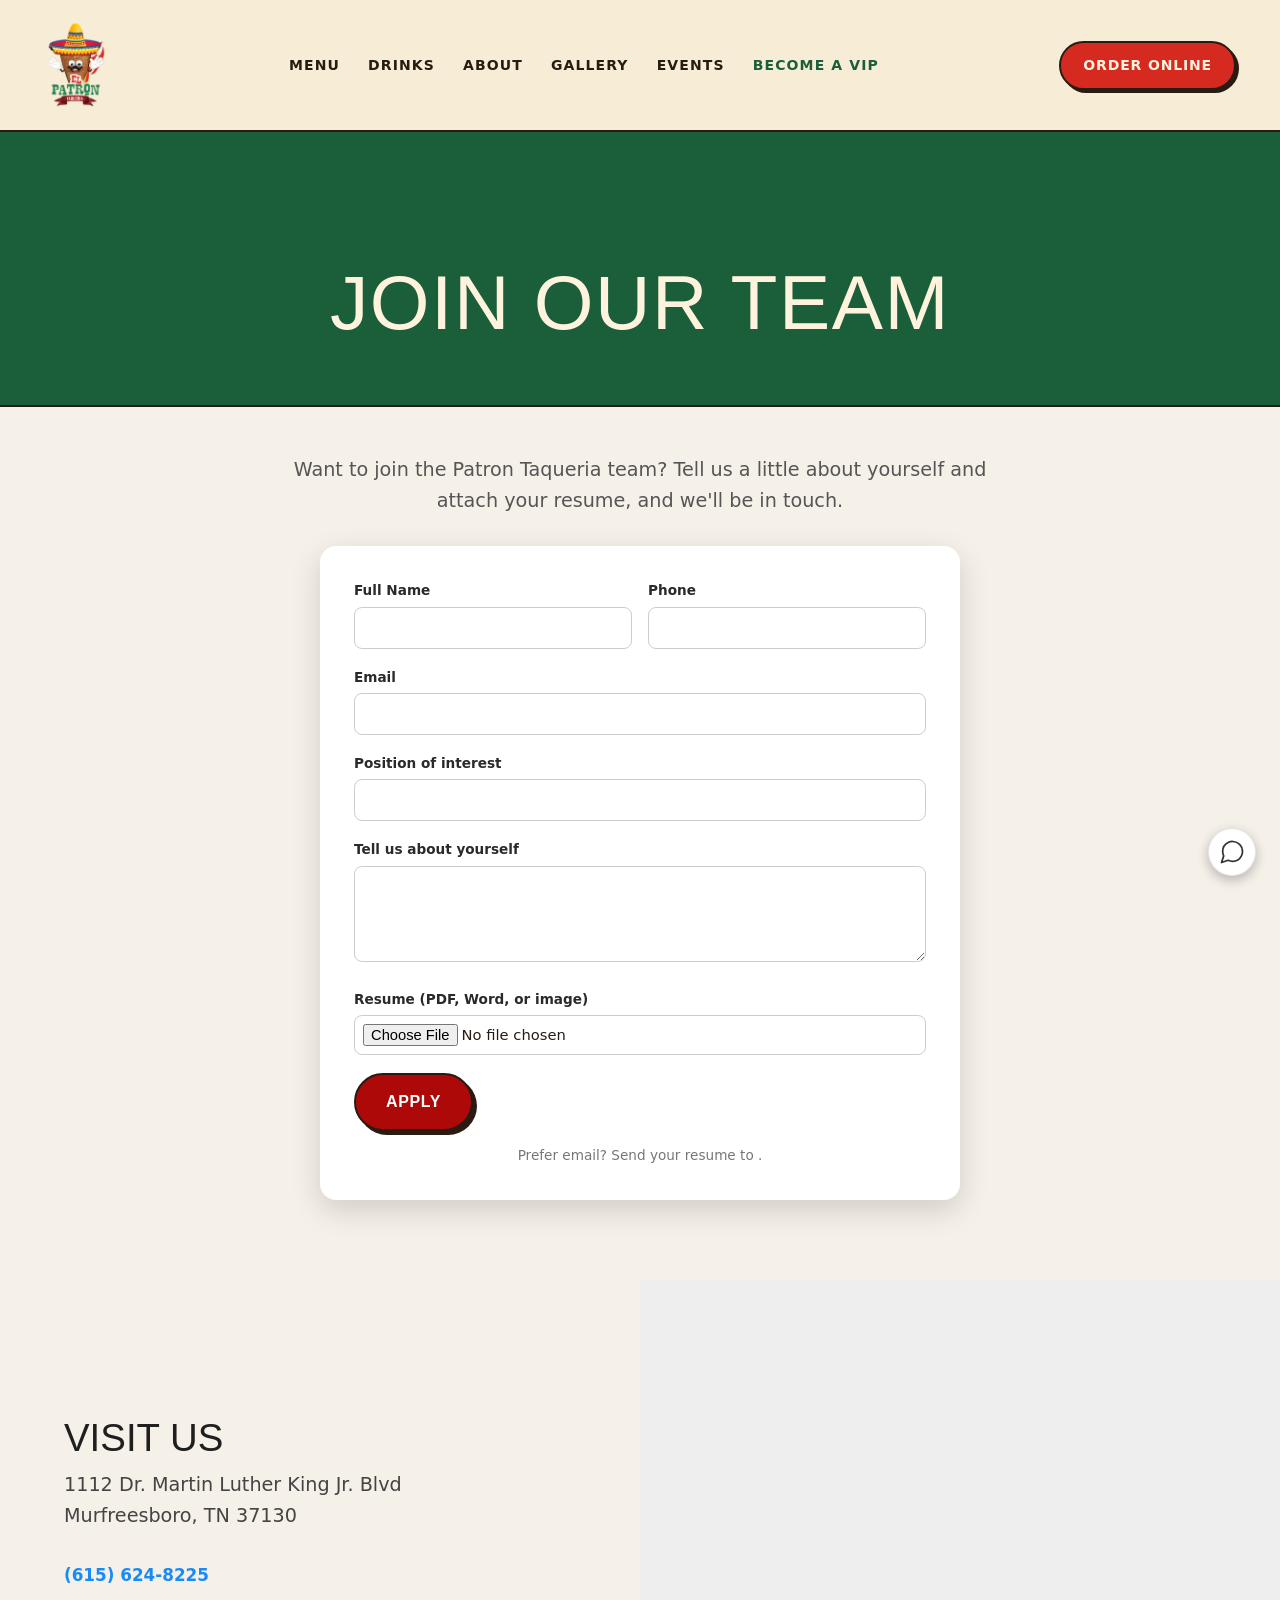
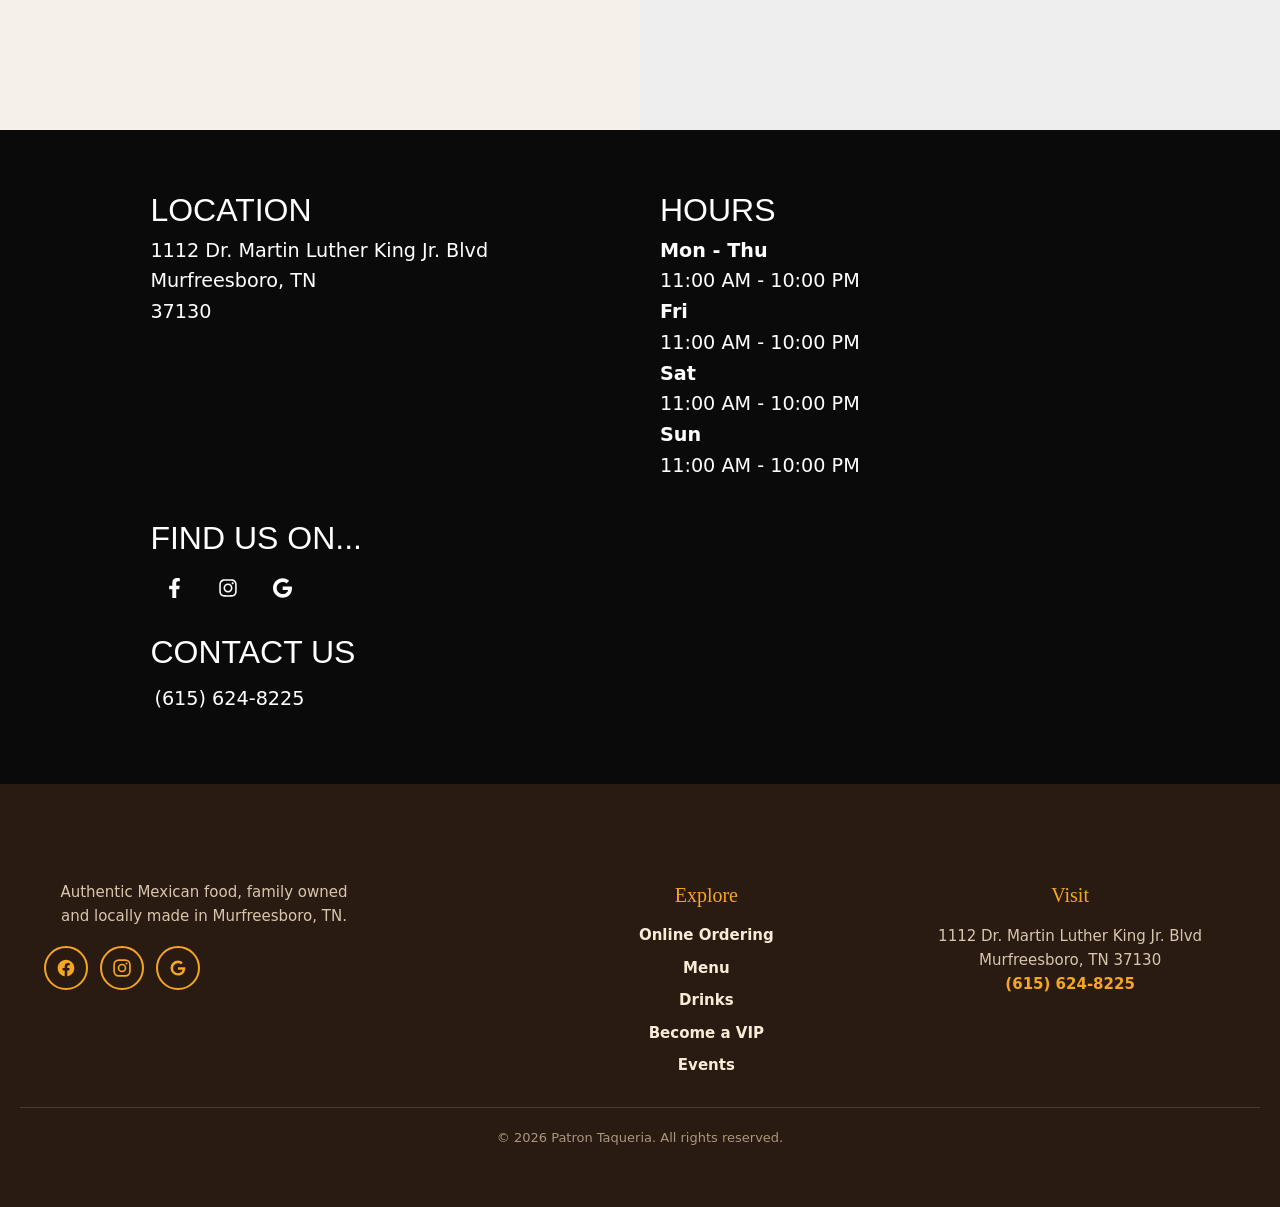
==== commit 9ef0353e: "Perf to 100 + SEO gold-standard fixes Performance (mobile Lighthouse 86 -> 100, LCP 3.8s -> 1.8s): -" ====
--- a/careers/index.html
+++ b/careers/index.html
@@ -1,4 +1,4 @@
-<!DOCTYPE html><html lang="en"><head><meta charset="UTF-8"><meta name="viewport" content="width=device-width, initial-scale=1.0"><title>Careers | Patron Taqueria</title><meta name="description" content="Authentic Mexican food in Murfreesboro, TN. Handcrafted margaritas, fajitas &amp; enchiladas. 1112 Dr. Martin Luther King Jr. Blvd, Murfreesboro, TN 37130. Order online today."><link rel="canonical" href="https://elpatrontaquerias.com/careers/"><meta property="og:title" content="Careers | Patron Taqueria"><meta property="og:description" content="Authentic Mexican food in Murfreesboro, TN. Handcrafted margaritas, fajitas &amp; enchiladas. 1112 Dr. Martin Luther King Jr. Blvd, Murfreesboro, TN 37130. Order online today."><meta property="og:type" content="restaurant"><meta property="og:url" content="https://elpatrontaquerias.com/careers/"><meta property="og:locale" content="en_US"><meta property="og:image" content="https://elpatrontaquerias.com/assets/images/61179e2979aa9200-1600.webp"><meta name="twitter:card" content="summary_large_image"><style></style><link rel="preload" as="font" type="font/woff2" href="/assets/fonts/roboto-700.woff2" crossorigin><link rel="preload" as="font" type="font/woff2" href="/assets/fonts/montserrat-400.woff2" crossorigin><style>*,*::before,*::after{box-sizing:border-box;margin:0;padding:0}
+<!DOCTYPE html><html lang="en"><head><meta charset="UTF-8"><meta name="viewport" content="width=device-width, initial-scale=1.0"><title>Careers | Patron Taqueria</title><meta name="description" content="Now hiring at Patron Taqueria in Murfreesboro, TN. See open positions and apply to join our family-owned Mexican restaurant team."><link rel="canonical" href="https://elpatrontaquerias.com/careers/"><meta property="og:title" content="Careers | Patron Taqueria"><meta property="og:description" content="Now hiring at Patron Taqueria in Murfreesboro, TN. See open positions and apply to join our family-owned Mexican restaurant team."><meta property="og:type" content="restaurant"><meta property="og:url" content="https://elpatrontaquerias.com/careers/"><meta property="og:locale" content="en_US"><meta property="og:image" content="https://elpatrontaquerias.com/assets/images/61179e2979aa9200-1600.webp"><meta name="twitter:card" content="summary_large_image"><style></style><link rel="preload" as="font" type="font/woff2" href="/assets/fonts/roboto-700.woff2" crossorigin><link rel="preload" as="font" type="font/woff2" href="/assets/fonts/montserrat-400.woff2" crossorigin><style>*,*::before,*::after{box-sizing:border-box;margin:0;padding:0}
 body{font-family:'Font Awesome\ 5 Brands',system-ui,sans-serif;color:#2a2a2a;background:#f5f0e8;overflow-x:hidden}
 .site-header{position:fixed;top:0;left:0;width:100%;z-index:1000;background:#f5f0e8;box-shadow:0 2px 5px rgba(0,0,0,.08);transition:background .3s,box-shadow .3s}
 .site-header.scrolled{background:#f5f0e8;box-shadow:0 2px 10px rgba(0,0,0,.18)}
@@ -31,4 +31,4 @@
 .fa-envelope{-webkit-mask-image:url("data:image/svg+xml,%3Csvg xmlns='http://www.w3.org/2000/svg' viewBox='0 0 512 512'%3E%3Cpath d='M502.3 190.8c3.9-3.1 9.7-.2 9.7 4.7V400c0 26.5-21.5 48-48 48H48c-26.5 0-48-21.5-48-48V195.6c0-5 5.7-7.8 9.7-4.7 22.4 17.4 52.1 39.5 154.1 113.6 21.1 15.4 56.7 47.8 92.2 47.6 35.7.3 72-32.8 92.3-47.6 102-74.1 131.6-96.3 154-113.7zM256 320c23.2.4 56.6-29.2 73.4-41.4 132.7-96.3 142.8-104.7 173.4-128.7 5.8-4.5 9.2-11.5 9.2-18.9v-19c0-26.5-21.5-48-48-48H48C21.5 64 0 85.5 0 112v19c0 7.4 3.4 14.3 9.2 18.9 30.6 23.9 40.7 32.4 173.4 128.7 16.8 12.2 50.2 41.8 73.4 41.4z'/%3E%3C/svg%3E");mask-image:url("data:image/svg+xml,%3Csvg xmlns='http://www.w3.org/2000/svg' viewBox='0 0 512 512'%3E%3Cpath d='M502.3 190.8c3.9-3.1 9.7-.2 9.7 4.7V400c0 26.5-21.5 48-48 48H48c-26.5 0-48-21.5-48-48V195.6c0-5 5.7-7.8 9.7-4.7 22.4 17.4 52.1 39.5 154.1 113.6 21.1 15.4 56.7 47.8 92.2 47.6 35.7.3 72-32.8 92.3-47.6 102-74.1 131.6-96.3 154-113.7zM256 320c23.2.4 56.6-29.2 73.4-41.4 132.7-96.3 142.8-104.7 173.4-128.7 5.8-4.5 9.2-11.5 9.2-18.9v-19c0-26.5-21.5-48-48-48H48C21.5 64 0 85.5 0 112v19c0 7.4 3.4 14.3 9.2 18.9 30.6 23.9 40.7 32.4 173.4 128.7 16.8 12.2 50.2 41.8 73.4 41.4z'/%3E%3C/svg%3E")}
 .fa-cutlery{-webkit-mask-image:url("data:image/svg+xml,%3Csvg xmlns='http://www.w3.org/2000/svg' viewBox='0 0 416 512'%3E%3Cpath d='M207.9 15.2c.8 4.7 16.1 94.5 16.1 128.8 0 52.3-27.8 89.6-68.9 104.6L168 480c0 17.7-14.3 32-32 32s-32-14.3-32-32V248.6C62.8 233.6 35 196.3 35 144c0-34.3 15.3-124.1 16.1-128.8C52.5 7 60.1 0 69 0h16c8.9 0 16.5 7 17.9 15.2zM382 0h-16c-8.3 0-15.4 5.8-17.1 13.8-1.3 6-25 123-25 186.2 0 42.8 16.3 81 43.2 105V480c0 17.7 14.3 32 32 32s32-14.3 32-32V0h-49.1z'/%3E%3C/svg%3E");mask-image:url("data:image/svg+xml,%3Csvg xmlns='http://www.w3.org/2000/svg' viewBox='0 0 416 512'%3E%3Cpath d='M207.9 15.2c.8 4.7 16.1 94.5 16.1 128.8 0 52.3-27.8 89.6-68.9 104.6L168 480c0 17.7-14.3 32-32 32s-32-14.3-32-32V248.6C62.8 233.6 35 196.3 35 144c0-34.3 15.3-124.1 16.1-128.8C52.5 7 60.1 0 69 0h16c8.9 0 16.5 7 17.9 15.2zM382 0h-16c-8.3 0-15.4 5.8-17.1 13.8-1.3 6-25 123-25 186.2 0 42.8 16.3 81 43.2 105V480c0 17.7 14.3 32 32 32s32-14.3 32-32V0h-49.1z'/%3E%3C/svg%3E")}
 .fa-glass{-webkit-mask-image:url("data:image/svg+xml,%3Csvg xmlns='http://www.w3.org/2000/svg' viewBox='0 0 384 512'%3E%3Cpath d='M192 384c-80.6 0-152.6-45.1-179.4-112H8c-6.6 0-12-5.4-12-12V12C-4 5.4 1.4 0 8 0h368c6.6 0 12 5.4 12 12v248c0 6.6-5.4 12-12 12h-4.6C344.6 338.9 272.6 384 192 384zm0 32c-23.6 0-46.3-3.8-67.7-10.8L160 480h64l35.7-74.8C238.3 412.2 215.6 416 192 416zm160-272V32H32v112h320z'/%3E%3C/svg%3E");mask-image:url("data:image/svg+xml,%3Csvg xmlns='http://www.w3.org/2000/svg' viewBox='0 0 384 512'%3E%3Cpath d='M192 384c-80.6 0-152.6-45.1-179.4-112H8c-6.6 0-12-5.4-12-12V12C-4 5.4 1.4 0 8 0h368c6.6 0 12 5.4 12 12v248c0 6.6-5.4 12-12 12h-4.6C344.6 338.9 272.6 384 192 384zm0 32c-23.6 0-46.3-3.8-67.7-10.8L160 480h64l35.7-74.8C238.3 412.2 215.6 416 192 416zm160-272V32H32v112h320z'/%3E%3C/svg%3E")}
-.fa-phone{-webkit-mask-image:url("data:image/svg+xml,%3Csvg xmlns='http://www.w3.org/2000/svg' viewBox='0 0 512 512'%3E%3Cpath d='M493.4 24.6l-104-24c-11.3-2.6-22.9 3.3-27.5 13.9l-48 112c-4.2 9.8-1.4 21.3 6.9 28l60.6 49.6c-36 76.7-98.9 140.4-177.2 177.2l-49.6-60.6c-6.8-8.3-18.2-11.1-28-6.9l-112 48C3.9 366.5-2 378.1.6 389.4l24 104C27.1 504.2 36.7 512 48 512c256.1 0 464-207.5 464-464 0-11.2-7.7-20.9-18.6-23.4z'/%3E%3C/svg%3E");mask-image:url("data:image/svg+xml,%3Csvg xmlns='http://www.w3.org/2000/svg' viewBox='0 0 512 512'%3E%3Cpath d='M493.4 24.6l-104-24c-11.3-2.6-22.9 3.3-27.5 13.9l-48 112c-4.2 9.8-1.4 21.3 6.9 28l60.6 49.6c-36 76.7-98.9 140.4-177.2 177.2l-49.6-60.6c-6.8-8.3-18.2-11.1-28-6.9l-112 48C3.9 366.5-2 378.1.6 389.4l24 104C27.1 504.2 36.7 512 48 512c256.1 0 464-207.5 464-464 0-11.2-7.7-20.9-18.6-23.4z'/%3E%3C/svg%3E")}</style><link rel="stylesheet" href="/assets/css/brand-tokens.css?v=422be148"><link rel="stylesheet" href="/assets/css/styles.css?v=422be148"><link rel="stylesheet" href="/assets/css/components.css?v=422be148"><script type="application/ld+json">{"@context": "https://schema.org", "@graph": [{"@type": "Restaurant", "name": "Patron Taqueria", "url": "https://elpatrontaquerias.com/", "telephone": "+16156248225", "address": {"@type": "PostalAddress", "streetAddress": "1112 Dr. Martin Luther King Jr. Blvd", "addressLocality": "Murfreesboro", "addressRegion": "TN", "postalCode": "37130", "addressCountry": "US"}, "servesCuisine": ["Thai", "Sushi", "Asian"], "priceRange": "$$", "openingHoursSpecification": [{"@type": "OpeningHoursSpecification", "dayOfWeek": ["Monday", "Tuesday", "Wednesday", "Thursday"], "opens": "11:00", "closes": "22:00"}, {"@type": "OpeningHoursSpecification", "dayOfWeek": "Friday", "opens": "11:00", "closes": "22:00"}, {"@type": "OpeningHoursSpecification", "dayOfWeek": "Saturday", "opens": "11:00", "closes": "22:00"}, {"@type": "OpeningHoursSpecification", "dayOfWeek": "Sunday", "opens": "11:00", "closes": "22:00"}], "hasMap": "https://www.google.com/maps?q=1112%20Dr.%20Martin%20Luther%20King%20Jr.%20Blvd%2C%20Murfreesboro%2C%20TN%2037130", "sameAs": ["https://www.facebook.com/people/El-Patron-Taqueria/100088145538542/", "https://www.google.com/maps/place/?q=place_id:ChIJH6d9qfX4Y4gRHNHliizIGV8", "https://www.instagram.com/el.patron.taqueria/"], "geo": {"@type": "GeoCoordinates", "latitude": 35.8360498, "longitude": -86.3759035}, "potentialAction": {"@type": "OrderAction", "target": {"@type": "EntryPoint", "urlTemplate": "https://online.skytab.com/beb78ee939593d2ace30c469cb7ad3fd", "inLanguage": "en-US", "actionPlatform": ["http://schema.org/DesktopWebPlatform", "http://schema.org/MobileWebPlatform"]}, "deliveryMethod": ["http://purl.org/goodrelations/v1#DeliveryModePickUp"]}, "image": "https://elpatrontaquerias.com/assets/images/61179e2979aa9200-1600.webp", "@id": "https://elpatrontaquerias.com/#restaurant", "menu": "https://elpatrontaquerias.com/menu/", "hasMenu": {"@id": "https://elpatrontaquerias.com/menu/#menu"}}, {"@type": "BreadcrumbList", "itemListElement": [{"@type": "ListItem", "position": 1, "name": "Home", "item": "https://elpatrontaquerias.com/"}, {"@type": "ListItem", "position": 2, "name": "/careers/", "item": "https://elpatrontaquerias.com/careers/"}]}]}</script><link rel="stylesheet" href="/assets/css/patron.css?v=422be148"><style id="nav-match">.site-header{position:sticky!important;top:0!important;background:var(--cream)!important;border-bottom:2px solid var(--ink)!important;height:auto!important;min-height:0!important}.nav{display:flex!important;align-items:center!important;justify-content:space-between!important;gap:20px!important;padding:12px 24px!important;max-width:var(--maxw)!important;margin:0 auto!important;min-height:0!important}.nav-logo{position:static!important;flex:0 0 auto!important;flex-basis:auto!important;display:flex!important;align-items:center!important;align-self:center!important;justify-content:flex-start!important}.nav-logo img{position:static!important;top:auto!important;height:86px!important;width:auto!important;max-width:150px!important;display:block!important}</style></head><body><header class="site-header"><nav class="nav" id="nav"><a href="/" class="nav-logo" aria-label="Patron Taqueria home"><img src="/assets/images/brand-logo-hd.webp" alt="Patron Taqueria" width="75" height="86" style="height:86px!important;width:auto!important;max-width:150px!important;position:static!important;top:auto!important;object-fit:contain"></a><div class="nav-links"><a href="/menu/">Menu</a><a href="/drinks/">Drinks</a><a href="/#about">About</a><a href="/#gallery">Gallery</a><a href="/events/">Events</a><a href="/vip/" class="vip">Become a VIP</a></div><a href="https://online.skytab.com/beb78ee939593d2ace30c469cb7ad3fd" class="nav-cta" target="_blank" rel="noopener">Order Online</a><button class="nav-toggle" aria-label="Menu" aria-expanded="false" onclick="var n=document.getElementById('nav');var o=n.classList.toggle('open');this.setAttribute('aria-expanded',o)"><span></span><span></span><span></span></button></nav></header><main><section class="page-hero"><div class="container"><h1>Join Our Team</h1></div></section><section class="form-section"><div class="container"><p class="form-intro">Want to join the Patron Taqueria team? Tell us a little about yourself and attach your resume, and we'll be in touch.</p><form class="lead-form careers-form" autocomplete="on" data-form-type="jobs" enctype="multipart/form-data"><input type="hidden" name="type" value="jobs"><input type="text" name="_gotcha" class="hp" tabindex="-1" autocomplete="off" aria-hidden="true"><div class="form-row"><div class="form-group"><label for="jb-name">Full Name</label><input type="text" id="jb-name" name="name"></div><div class="form-group"><label for="jb-phone">Phone</label><input type="tel" id="jb-phone" name="phone"></div></div><div class="form-group"><label for="jb-email">Email</label><input type="email" id="jb-email" name="email"></div><div class="form-group"><label for="jb-position">Position of interest</label><input type="text" id="jb-position" name="position"></div><div class="form-group"><label for="jb-msg">Tell us about yourself</label><textarea id="jb-msg" name="message" rows="4"></textarea></div><div class="form-group"><label for="jb-resume">Resume (PDF, Word, or image)</label><input type="file" id="jb-resume" name="resume" accept=".pdf,.doc,.docx,image/*"></div><p class="form-success"></p><p class="form-error"></p><button type="submit" class="btn">Apply</button><p class="form-note">Prefer email? Send your resume to <a href="mailto:"></a>.</p></form></div></section><section class="section-newsletter-map"><div class="newsletter-map-grid"><div class="newsletter-panel"><h2>Visit Us</h2><p class="nl-sub">1112 Dr. Martin Luther King Jr. Blvd<br>Murfreesboro, TN 37130</p><p class="visit-phone"><a href="tel:+16156248225">(615) 624-8225</a></p></div><div class="contact-map" id="map"><iframe title="Patron Taqueria location" src="https://www.google.com/maps?q=1112%20Dr.%20Martin%20Luther%20King%20Jr.%20Blvd%2C%20Murfreesboro%2C%20TN%2037130&amp;output=embed" width="100%" height="420" style="border:0;" loading="lazy" referrerpolicy="no-referrer-when-downgrade"></iframe></div></div></section><section class="section-contact"><div class="container"><div class="contact-grid"><div class="contact-col"><h2>Location</h2><address><p>1112 Dr. Martin Luther King Jr. Blvd</p><p>Murfreesboro, TN</p><p>37130</p></address></div><div class="contact-col"><h2>Hours</h2><p><strong>Mon - Thu</strong><br>11:00 AM - 10:00 PM</p><p><strong>Fri</strong><br>11:00 AM - 10:00 PM</p><p><strong>Sat</strong><br>11:00 AM - 10:00 PM</p><p><strong>Sun</strong><br>11:00 AM - 10:00 PM</p></div><div class="contact-col"><h2>Find Us On...</h2><div class="contact-social"><a href="https://www.facebook.com/people/El-Patron-Taqueria/100088145538542/" target="_blank" rel="noopener noreferrer nofollow" aria-label="Facebook"><i class="fa fa-facebook" aria-hidden="true"></i></a><a href="https://www.instagram.com/el.patron.taqueria/" target="_blank" rel="noopener noreferrer nofollow" aria-label="Instagram"><i class="fa fa-instagram" aria-hidden="true"></i></a><a href="https://www.google.com/maps/search/?api=1&amp;query=Google&amp;query_place_id=ChIJH6d9qfX4Y4gRHNHliizIGV8" target="_blank" rel="noopener noreferrer nofollow" aria-label="Google"><i class="fa fa-google" aria-hidden="true"></i></a></div><h2 class="mt">Contact Us</h2><p><a href="tel:+16156248225">(615) 624-8225</a></p></div></div></div></section></main><footer class="site-footer"><div class="footer-grid"><div><p>Authentic Mexican food, family owned and locally made in Murfreesboro, TN.</p><div class="socials" aria-label="Follow us"><a href="https://www.facebook.com/people/El-Patron-Taqueria/100088145538542/" target="_blank" rel="noopener" aria-label="Facebook"><svg viewBox="0 0 24 24" width="20" height="20" fill="currentColor"><path d="M22 12.06C22 6.5 17.52 2 12 2S2 6.5 2 12.06c0 5 3.66 9.15 8.44 9.94v-7.03H7.9v-2.9h2.54V9.85c0-2.51 1.49-3.9 3.77-3.9 1.09 0 2.24.2 2.24.2v2.46h-1.26c-1.24 0-1.63.77-1.63 1.56v1.87h2.78l-.44 2.9h-2.34V22c4.78-.79 8.44-4.94 8.44-9.94z"/></svg></a><a href="https://www.instagram.com/el.patron.taqueria/" target="_blank" rel="noopener" aria-label="Instagram"><svg viewBox="0 0 24 24" width="20" height="20" fill="none" stroke="currentColor" stroke-width="2"><rect x="2.5" y="2.5" width="19" height="19" rx="5.5"/><circle cx="12" cy="12" r="4.2"/><circle cx="17.4" cy="6.6" r="1.2" fill="currentColor" stroke="none"/></svg></a><a href="https://www.google.com/maps/search/?api=1&amp;query=Google&amp;query_place_id=ChIJH6d9qfX4Y4gRHNHliizIGV8" target="_blank" rel="noopener" aria-label="Google"><svg viewBox="0 0 24 24" width="20" height="20" fill="currentColor"><path d="M21.35 11.1H12v2.98h5.35c-.23 1.4-1.64 4.1-5.35 4.1a5.9 5.9 0 0 1 0-11.8c1.68 0 2.8.72 3.45 1.33l2.35-2.27C16.4 4.02 14.42 3 12 3a9 9 0 1 0 0 18c5.2 0 8.64-3.65 8.64-8.8 0-.6-.07-1.06-.16-1.5z"/></svg></a></div></div><div><div class="foot-h">Explore</div><div class="foot-links"><a href="https://online.skytab.com/beb78ee939593d2ace30c469cb7ad3fd" target="_blank" rel="noopener">Online Ordering</a><a href="/menu/">Menu</a><a href="/drinks/">Drinks</a><a href="/vip/">Become a VIP</a><a href="/events/">Events</a></div></div><div><div class="foot-h">Visit</div><div class="foot-visit">1112 Dr. Martin Luther King Jr. Blvd<br>Murfreesboro, TN 37130<br><a href="tel:+16156248225">(615) 624-8225</a></div></div></div><div class="foot-legal">&copy; 2026 Patron Taqueria. All rights reserved.</div></footer><div class="floating-widgets"><button class="fab-btn fab-contact" aria-label="Contact us" title="Contact us"><svg viewBox="0 0 24 24" width="24" height="24" fill="none" stroke="#333" stroke-width="1.5" stroke-linecap="round" stroke-linejoin="round"><path d="M21 11.5a8.38 8.38 0 0 1-.9 3.8 8.5 8.5 0 0 1-7.6 4.7 8.38 8.38 0 0 1-3.8-.9L3 21l1.9-5.7a8.38 8.38 0 0 1-.9-3.8 8.5 8.5 0 0 1 4.7-7.6 8.38 8.38 0 0 1 3.8-.9h.5a8.48 8.48 0 0 1 8 8v.5z"/></svg></button></div><nav class="mobile-footer-bar" aria-label="mobile footer"><a href="/menu/">View Our Menu</a><a href="https://online.skytab.com/beb78ee939593d2ace30c469cb7ad3fd" target="_blank" rel="noopener">Order</a><a href="#" data-modal="contact-modal" data-contact-type="job">Jobs</a></nav><div class="modal-overlay" id="contact-modal" role="dialog" aria-modal="true" aria-labelledby="contact-modal-title"><div class="modal-content"><button type="button" class="modal-close" aria-label="Close">&times;</button><h2 id="contact-modal-title" class="modal-title">Contact Us</h2><div class="modal-radio-group" id="contact-type-group"><label class="modal-radio"><input type="radio" name="contact_type" value="other" checked> Other questions</label><label class="modal-radio"><input type="radio" name="contact_type" value="event"> Host an event</label><label class="modal-radio"><input type="radio" name="contact_type" value="job"> Apply for a job</label></div><form class="modal-form contact-form-panel active" data-type="other" data-form-type="contact"><input type="hidden" name="type" value="contact"><input type="text" name="_gotcha" class="hp" tabindex="-1" autocomplete="off" aria-hidden="true"><div class="form-group"><label for="co-name">Full Name</label><input type="text" id="co-name" name="co-name" ></div><div class="form-group"><label for="co-phone">Phone</label><input type="tel" id="co-phone" name="co-phone" ></div><div class="form-group"><label for="co-email">Email</label><input type="email" id="co-email" name="co-email" ></div><div class="form-group"><label for="co-desc">How can we help?</label><textarea id="co-desc" name="description" rows="4"></textarea></div><div class="form-group form-checkbox"><label><input type="checkbox" name="sms_consent"> I consent to receive SMS messages from Patron Taqueria. Msg &amp; data rates may apply.</label></div><p class="form-success"></p><p class="form-error"></p><button type="submit" class="btn">Send</button></form><form class="modal-form contact-form-panel" data-type="event" data-form-type="parties"><input type="hidden" name="type" value="parties"><input type="text" name="_gotcha" class="hp" tabindex="-1" autocomplete="off" aria-hidden="true"><div class="form-group"><label for="ce-name">Full Name</label><input type="text" id="ce-name" name="ce-name" ></div><div class="form-group"><label for="ce-phone">Phone</label><input type="tel" id="ce-phone" name="ce-phone" ></div><div class="form-group"><label for="ce-email">Email</label><input type="email" id="ce-email" name="ce-email" ></div><div class="form-group"><label for="ce-people">Number of Guests</label><input type="number" id="ce-people" name="ce-people" min="1"></div><div class="form-group"><label for="ce-desc">Tell us about your event</label><textarea id="ce-desc" name="description" rows="4"></textarea></div><div class="form-group form-checkbox"><label><input type="checkbox" name="sms_consent"> I consent to receive SMS messages from Patron Taqueria. Msg &amp; data rates may apply.</label></div><p class="form-success"></p><p class="form-error"></p><button type="submit" class="btn">Send</button></form><form class="modal-form contact-form-panel" data-type="job" data-form-type="jobs"><input type="hidden" name="type" value="jobs"><input type="text" name="_gotcha" class="hp" tabindex="-1" autocomplete="off" aria-hidden="true"><div class="form-group"><label for="cj-name">Full Name</label><input type="text" id="cj-name" name="cj-name" ></div><div class="form-group"><label for="cj-phone">Phone</label><input type="tel" id="cj-phone" name="cj-phone" ></div><div class="form-group"><label for="cj-email">Email</label><input type="email" id="cj-email" name="cj-email" ></div><div class="form-group"><label for="cj-exp">Industry Experience</label><input type="text" id="cj-exp" name="cj-exp" ></div><div class="form-group"><label for="cj-desc">Anything else?</label><textarea id="cj-desc" name="description" rows="4"></textarea></div><div class="form-group form-checkbox"><label><input type="checkbox" name="sms_consent"> I consent to receive SMS messages from Patron Taqueria. Msg &amp; data rates may apply.</label></div><p class="form-success"></p><p class="form-error"></p><button type="submit" class="btn">Send</button></form></div></div><script>window.SITE_CONFIG={"formEndpoint": null, "newsletterEndpoint": null, "birthdayEndpoint": null, "accentColor": "#188bf6", "vip": {"endpoint": "https://chowdownos.onrender.com/api/public/vip/signup", "client": 72}};</script><script src="/assets/js/main.js?v=422be148" defer></script></body></html>+.fa-phone{-webkit-mask-image:url("data:image/svg+xml,%3Csvg xmlns='http://www.w3.org/2000/svg' viewBox='0 0 512 512'%3E%3Cpath d='M493.4 24.6l-104-24c-11.3-2.6-22.9 3.3-27.5 13.9l-48 112c-4.2 9.8-1.4 21.3 6.9 28l60.6 49.6c-36 76.7-98.9 140.4-177.2 177.2l-49.6-60.6c-6.8-8.3-18.2-11.1-28-6.9l-112 48C3.9 366.5-2 378.1.6 389.4l24 104C27.1 504.2 36.7 512 48 512c256.1 0 464-207.5 464-464 0-11.2-7.7-20.9-18.6-23.4z'/%3E%3C/svg%3E");mask-image:url("data:image/svg+xml,%3Csvg xmlns='http://www.w3.org/2000/svg' viewBox='0 0 512 512'%3E%3Cpath d='M493.4 24.6l-104-24c-11.3-2.6-22.9 3.3-27.5 13.9l-48 112c-4.2 9.8-1.4 21.3 6.9 28l60.6 49.6c-36 76.7-98.9 140.4-177.2 177.2l-49.6-60.6c-6.8-8.3-18.2-11.1-28-6.9l-112 48C3.9 366.5-2 378.1.6 389.4l24 104C27.1 504.2 36.7 512 48 512c256.1 0 464-207.5 464-464 0-11.2-7.7-20.9-18.6-23.4z'/%3E%3C/svg%3E")}</style><link rel="stylesheet" href="/assets/css/brand-tokens.css?v=422be148"><link rel="stylesheet" href="/assets/css/styles.css?v=422be148"><link rel="stylesheet" href="/assets/css/components.css?v=422be148"><script type="application/ld+json">{"@context": "https://schema.org", "@graph": [{"@type": "Restaurant", "name": "Patron Taqueria", "url": "https://elpatrontaquerias.com/", "telephone": "+16156248225", "address": {"@type": "PostalAddress", "streetAddress": "1112 Dr. Martin Luther King Jr. Blvd", "addressLocality": "Murfreesboro", "addressRegion": "TN", "postalCode": "37130", "addressCountry": "US"}, "servesCuisine": ["Mexican", "Tex-Mex", "Tacos"], "priceRange": "$$", "openingHoursSpecification": [{"@type": "OpeningHoursSpecification", "dayOfWeek": ["Monday", "Tuesday", "Wednesday", "Thursday"], "opens": "11:00", "closes": "22:00"}, {"@type": "OpeningHoursSpecification", "dayOfWeek": "Friday", "opens": "11:00", "closes": "22:00"}, {"@type": "OpeningHoursSpecification", "dayOfWeek": "Saturday", "opens": "11:00", "closes": "22:00"}, {"@type": "OpeningHoursSpecification", "dayOfWeek": "Sunday", "opens": "11:00", "closes": "22:00"}], "hasMap": "https://www.google.com/maps?q=1112%20Dr.%20Martin%20Luther%20King%20Jr.%20Blvd%2C%20Murfreesboro%2C%20TN%2037130", "sameAs": ["https://www.facebook.com/people/El-Patron-Taqueria/100088145538542/", "https://www.google.com/maps/place/?q=place_id:ChIJH6d9qfX4Y4gRHNHliizIGV8", "https://www.instagram.com/el.patron.taqueria/"], "geo": {"@type": "GeoCoordinates", "latitude": 35.8360498, "longitude": -86.3759035}, "potentialAction": {"@type": "OrderAction", "target": {"@type": "EntryPoint", "urlTemplate": "https://online.skytab.com/beb78ee939593d2ace30c469cb7ad3fd", "inLanguage": "en-US", "actionPlatform": ["http://schema.org/DesktopWebPlatform", "http://schema.org/MobileWebPlatform"]}, "deliveryMethod": ["http://purl.org/goodrelations/v1#DeliveryModePickUp"]}, "image": "https://elpatrontaquerias.com/assets/images/61179e2979aa9200-1600.webp", "@id": "https://elpatrontaquerias.com/#restaurant", "menu": "https://elpatrontaquerias.com/menu/", "hasMenu": {"@id": "https://elpatrontaquerias.com/menu/#menu"}}, {"@type": "BreadcrumbList", "itemListElement": [{"@type": "ListItem", "position": 1, "name": "Home", "item": "https://elpatrontaquerias.com/"}, {"@type": "ListItem", "position": 2, "name": "/careers/", "item": "https://elpatrontaquerias.com/careers/"}]}]}</script><link rel="stylesheet" href="/assets/css/patron.css?v=422be148"><style id="nav-match">.site-header{position:sticky!important;top:0!important;background:var(--cream)!important;border-bottom:2px solid var(--ink)!important;height:auto!important;min-height:0!important}.nav{display:flex!important;align-items:center!important;justify-content:space-between!important;gap:20px!important;padding:12px 24px!important;max-width:var(--maxw)!important;margin:0 auto!important;min-height:0!important}.nav-logo{position:static!important;flex:0 0 auto!important;flex-basis:auto!important;display:flex!important;align-items:center!important;align-self:center!important;justify-content:flex-start!important}.nav-logo img{position:static!important;top:auto!important;height:86px!important;width:auto!important;max-width:150px!important;display:block!important}</style></head><body><header class="site-header"><nav class="nav" id="nav"><a href="/" class="nav-logo" aria-label="Patron Taqueria home"><img src="/assets/images/brand-logo-nav.webp" alt="Patron Taqueria" width="135" height="180" style="height:86px!important;width:auto!important;max-width:150px!important;position:static!important;top:auto!important;object-fit:contain"></a><div class="nav-links"><a href="/menu/">Menu</a><a href="/drinks/">Drinks</a><a href="/#about">About</a><a href="/#gallery">Gallery</a><a href="/events/">Events</a><a href="/vip/" class="vip">Become a VIP</a></div><a href="https://online.skytab.com/beb78ee939593d2ace30c469cb7ad3fd" class="nav-cta" target="_blank" rel="noopener">Order Online</a><button class="nav-toggle" aria-label="Menu" aria-expanded="false" onclick="var n=document.getElementById('nav');var o=n.classList.toggle('open');this.setAttribute('aria-expanded',o)"><span></span><span></span><span></span></button></nav></header><main><section class="page-hero"><div class="container"><h1>Join Our Team</h1></div></section><section class="form-section"><div class="container"><p class="form-intro">Want to join the Patron Taqueria team? Tell us a little about yourself and attach your resume, and we'll be in touch.</p><form class="lead-form careers-form" autocomplete="on" data-form-type="jobs" enctype="multipart/form-data"><input type="hidden" name="type" value="jobs"><input type="text" name="_gotcha" class="hp" tabindex="-1" autocomplete="off" aria-hidden="true"><div class="form-row"><div class="form-group"><label for="jb-name">Full Name</label><input type="text" id="jb-name" name="name"></div><div class="form-group"><label for="jb-phone">Phone</label><input type="tel" id="jb-phone" name="phone"></div></div><div class="form-group"><label for="jb-email">Email</label><input type="email" id="jb-email" name="email"></div><div class="form-group"><label for="jb-position">Position of interest</label><input type="text" id="jb-position" name="position"></div><div class="form-group"><label for="jb-msg">Tell us about yourself</label><textarea id="jb-msg" name="message" rows="4"></textarea></div><div class="form-group"><label for="jb-resume">Resume (PDF, Word, or image)</label><input type="file" id="jb-resume" name="resume" accept=".pdf,.doc,.docx,image/*"></div><p class="form-success"></p><p class="form-error"></p><button type="submit" class="btn">Apply</button><p class="form-note">Prefer email? Send your resume to <a href="mailto:"></a>.</p></form></div></section><section class="section-newsletter-map"><div class="newsletter-map-grid"><div class="newsletter-panel"><h2>Visit Us</h2><p class="nl-sub">1112 Dr. Martin Luther King Jr. Blvd<br>Murfreesboro, TN 37130</p><p class="visit-phone"><a href="tel:+16156248225">(615) 624-8225</a></p></div><div class="contact-map" id="map"><iframe title="Patron Taqueria location" src="https://www.google.com/maps?q=1112%20Dr.%20Martin%20Luther%20King%20Jr.%20Blvd%2C%20Murfreesboro%2C%20TN%2037130&amp;output=embed" width="100%" height="420" style="border:0;" loading="lazy" referrerpolicy="no-referrer-when-downgrade"></iframe></div></div></section><section class="section-contact"><div class="container"><div class="contact-grid"><div class="contact-col"><h2>Location</h2><address><p>1112 Dr. Martin Luther King Jr. Blvd</p><p>Murfreesboro, TN</p><p>37130</p></address></div><div class="contact-col"><h2>Hours</h2><p><strong>Mon - Thu</strong><br>11:00 AM - 10:00 PM</p><p><strong>Fri</strong><br>11:00 AM - 10:00 PM</p><p><strong>Sat</strong><br>11:00 AM - 10:00 PM</p><p><strong>Sun</strong><br>11:00 AM - 10:00 PM</p></div><div class="contact-col"><h2>Find Us On...</h2><div class="contact-social"><a href="https://www.facebook.com/people/El-Patron-Taqueria/100088145538542/" target="_blank" rel="noopener noreferrer nofollow" aria-label="Facebook"><i class="fa fa-facebook" aria-hidden="true"></i></a><a href="https://www.instagram.com/el.patron.taqueria/" target="_blank" rel="noopener noreferrer nofollow" aria-label="Instagram"><i class="fa fa-instagram" aria-hidden="true"></i></a><a href="https://www.google.com/maps/search/?api=1&amp;query=Google&amp;query_place_id=ChIJH6d9qfX4Y4gRHNHliizIGV8" target="_blank" rel="noopener noreferrer nofollow" aria-label="Google"><i class="fa fa-google" aria-hidden="true"></i></a></div><h2 class="mt">Contact Us</h2><p><a href="tel:+16156248225">(615) 624-8225</a></p></div></div></div></section></main><footer class="site-footer"><div class="footer-grid"><div><p>Authentic Mexican food, family owned and locally made in Murfreesboro, TN.</p><div class="socials" aria-label="Follow us"><a href="https://www.facebook.com/people/El-Patron-Taqueria/100088145538542/" target="_blank" rel="noopener" aria-label="Facebook"><svg viewBox="0 0 24 24" width="20" height="20" fill="currentColor"><path d="M22 12.06C22 6.5 17.52 2 12 2S2 6.5 2 12.06c0 5 3.66 9.15 8.44 9.94v-7.03H7.9v-2.9h2.54V9.85c0-2.51 1.49-3.9 3.77-3.9 1.09 0 2.24.2 2.24.2v2.46h-1.26c-1.24 0-1.63.77-1.63 1.56v1.87h2.78l-.44 2.9h-2.34V22c4.78-.79 8.44-4.94 8.44-9.94z"/></svg></a><a href="https://www.instagram.com/el.patron.taqueria/" target="_blank" rel="noopener" aria-label="Instagram"><svg viewBox="0 0 24 24" width="20" height="20" fill="none" stroke="currentColor" stroke-width="2"><rect x="2.5" y="2.5" width="19" height="19" rx="5.5"/><circle cx="12" cy="12" r="4.2"/><circle cx="17.4" cy="6.6" r="1.2" fill="currentColor" stroke="none"/></svg></a><a href="https://www.google.com/maps/search/?api=1&amp;query=Google&amp;query_place_id=ChIJH6d9qfX4Y4gRHNHliizIGV8" target="_blank" rel="noopener" aria-label="Google"><svg viewBox="0 0 24 24" width="20" height="20" fill="currentColor"><path d="M21.35 11.1H12v2.98h5.35c-.23 1.4-1.64 4.1-5.35 4.1a5.9 5.9 0 0 1 0-11.8c1.68 0 2.8.72 3.45 1.33l2.35-2.27C16.4 4.02 14.42 3 12 3a9 9 0 1 0 0 18c5.2 0 8.64-3.65 8.64-8.8 0-.6-.07-1.06-.16-1.5z"/></svg></a></div></div><div><div class="foot-h">Explore</div><div class="foot-links"><a href="https://online.skytab.com/beb78ee939593d2ace30c469cb7ad3fd" target="_blank" rel="noopener">Online Ordering</a><a href="/menu/">Menu</a><a href="/drinks/">Drinks</a><a href="/vip/">Become a VIP</a><a href="/events/">Events</a></div></div><div><div class="foot-h">Visit</div><div class="foot-visit">1112 Dr. Martin Luther King Jr. Blvd<br>Murfreesboro, TN 37130<br><a href="tel:+16156248225">(615) 624-8225</a></div></div></div><div class="foot-legal">&copy; 2026 Patron Taqueria. All rights reserved.</div></footer><div class="floating-widgets"><button class="fab-btn fab-contact" aria-label="Contact us" title="Contact us"><svg viewBox="0 0 24 24" width="24" height="24" fill="none" stroke="#333" stroke-width="1.5" stroke-linecap="round" stroke-linejoin="round"><path d="M21 11.5a8.38 8.38 0 0 1-.9 3.8 8.5 8.5 0 0 1-7.6 4.7 8.38 8.38 0 0 1-3.8-.9L3 21l1.9-5.7a8.38 8.38 0 0 1-.9-3.8 8.5 8.5 0 0 1 4.7-7.6 8.38 8.38 0 0 1 3.8-.9h.5a8.48 8.48 0 0 1 8 8v.5z"/></svg></button></div><nav class="mobile-footer-bar" aria-label="mobile footer"><a href="/menu/">View Our Menu</a><a href="https://online.skytab.com/beb78ee939593d2ace30c469cb7ad3fd" target="_blank" rel="noopener">Order</a><a href="#" data-modal="contact-modal" data-contact-type="job">Jobs</a></nav><div class="modal-overlay" id="contact-modal" role="dialog" aria-modal="true" aria-labelledby="contact-modal-title"><div class="modal-content"><button type="button" class="modal-close" aria-label="Close">&times;</button><h2 id="contact-modal-title" class="modal-title">Contact Us</h2><div class="modal-radio-group" id="contact-type-group"><label class="modal-radio"><input type="radio" name="contact_type" value="other" checked> Other questions</label><label class="modal-radio"><input type="radio" name="contact_type" value="event"> Host an event</label><label class="modal-radio"><input type="radio" name="contact_type" value="job"> Apply for a job</label></div><form class="modal-form contact-form-panel active" data-type="other" data-form-type="contact"><input type="hidden" name="type" value="contact"><input type="text" name="_gotcha" class="hp" tabindex="-1" autocomplete="off" aria-hidden="true"><div class="form-group"><label for="co-name">Full Name</label><input type="text" id="co-name" name="co-name" ></div><div class="form-group"><label for="co-phone">Phone</label><input type="tel" id="co-phone" name="co-phone" ></div><div class="form-group"><label for="co-email">Email</label><input type="email" id="co-email" name="co-email" ></div><div class="form-group"><label for="co-desc">How can we help?</label><textarea id="co-desc" name="description" rows="4"></textarea></div><div class="form-group form-checkbox"><label><input type="checkbox" name="sms_consent"> I consent to receive SMS messages from Patron Taqueria. Msg &amp; data rates may apply.</label></div><p class="form-success"></p><p class="form-error"></p><button type="submit" class="btn">Send</button></form><form class="modal-form contact-form-panel" data-type="event" data-form-type="parties"><input type="hidden" name="type" value="parties"><input type="text" name="_gotcha" class="hp" tabindex="-1" autocomplete="off" aria-hidden="true"><div class="form-group"><label for="ce-name">Full Name</label><input type="text" id="ce-name" name="ce-name" ></div><div class="form-group"><label for="ce-phone">Phone</label><input type="tel" id="ce-phone" name="ce-phone" ></div><div class="form-group"><label for="ce-email">Email</label><input type="email" id="ce-email" name="ce-email" ></div><div class="form-group"><label for="ce-people">Number of Guests</label><input type="number" id="ce-people" name="ce-people" min="1"></div><div class="form-group"><label for="ce-desc">Tell us about your event</label><textarea id="ce-desc" name="description" rows="4"></textarea></div><div class="form-group form-checkbox"><label><input type="checkbox" name="sms_consent"> I consent to receive SMS messages from Patron Taqueria. Msg &amp; data rates may apply.</label></div><p class="form-success"></p><p class="form-error"></p><button type="submit" class="btn">Send</button></form><form class="modal-form contact-form-panel" data-type="job" data-form-type="jobs"><input type="hidden" name="type" value="jobs"><input type="text" name="_gotcha" class="hp" tabindex="-1" autocomplete="off" aria-hidden="true"><div class="form-group"><label for="cj-name">Full Name</label><input type="text" id="cj-name" name="cj-name" ></div><div class="form-group"><label for="cj-phone">Phone</label><input type="tel" id="cj-phone" name="cj-phone" ></div><div class="form-group"><label for="cj-email">Email</label><input type="email" id="cj-email" name="cj-email" ></div><div class="form-group"><label for="cj-exp">Industry Experience</label><input type="text" id="cj-exp" name="cj-exp" ></div><div class="form-group"><label for="cj-desc">Anything else?</label><textarea id="cj-desc" name="description" rows="4"></textarea></div><div class="form-group form-checkbox"><label><input type="checkbox" name="sms_consent"> I consent to receive SMS messages from Patron Taqueria. Msg &amp; data rates may apply.</label></div><p class="form-success"></p><p class="form-error"></p><button type="submit" class="btn">Send</button></form></div></div><script>window.SITE_CONFIG={"formEndpoint": null, "newsletterEndpoint": null, "birthdayEndpoint": null, "accentColor": "#188bf6", "vip": {"endpoint": "https://chowdownos.onrender.com/api/public/vip/signup", "client": 72}};</script><script src="/assets/js/main.js?v=422be148" defer></script></body></html>
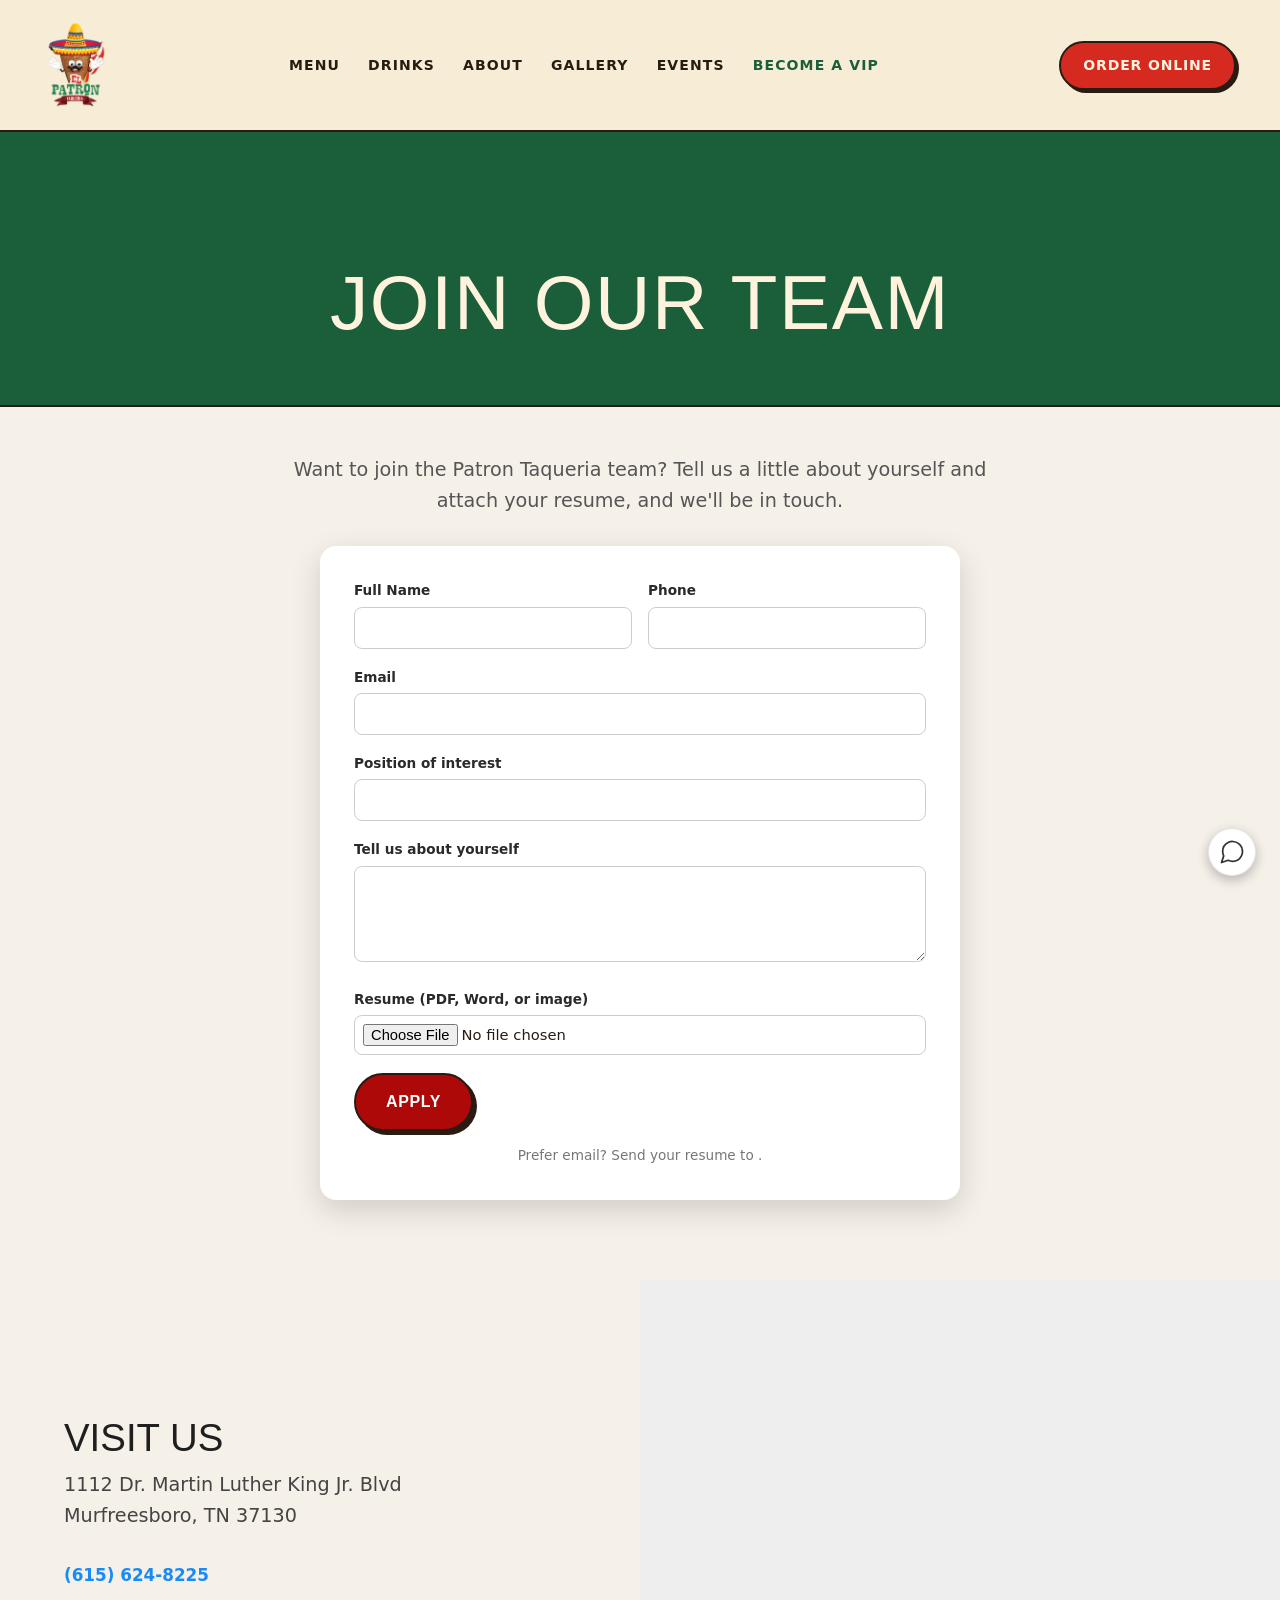
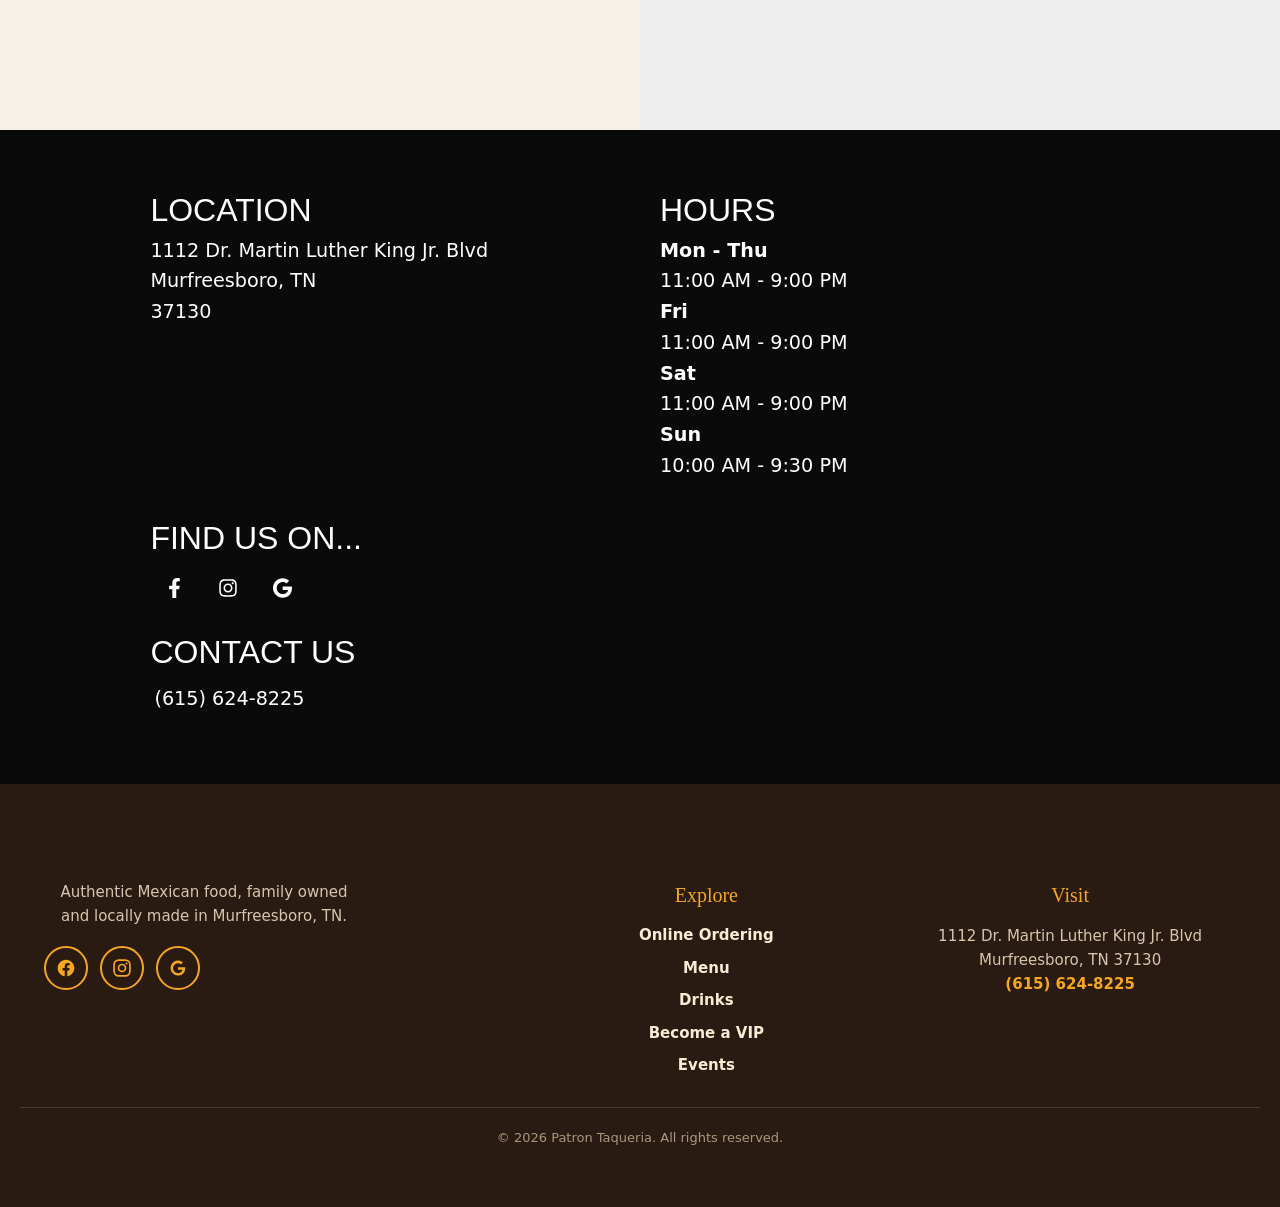
==== commit 1eab9064: "Sync hours to Google/GMB: Mon-Sat 11a-9p, Sun 10a-9:30p Google is source of truth. Harvested GHL hou" ====
--- a/careers/index.html
+++ b/careers/index.html
@@ -1,4 +1,4 @@
-<!DOCTYPE html><html lang="en"><head><meta charset="UTF-8"><meta name="viewport" content="width=device-width, initial-scale=1.0"><title>Careers | Patron Taqueria</title><meta name="description" content="Now hiring at Patron Taqueria in Murfreesboro, TN. See open positions and apply to join our family-owned Mexican restaurant team."><link rel="canonical" href="https://elpatrontaquerias.com/careers/"><meta property="og:title" content="Careers | Patron Taqueria"><meta property="og:description" content="Now hiring at Patron Taqueria in Murfreesboro, TN. See open positions and apply to join our family-owned Mexican restaurant team."><meta property="og:type" content="restaurant"><meta property="og:url" content="https://elpatrontaquerias.com/careers/"><meta property="og:locale" content="en_US"><meta property="og:image" content="https://elpatrontaquerias.com/assets/images/61179e2979aa9200-1600.webp"><meta name="twitter:card" content="summary_large_image"><style></style><link rel="preload" as="font" type="font/woff2" href="/assets/fonts/roboto-700.woff2" crossorigin><link rel="preload" as="font" type="font/woff2" href="/assets/fonts/montserrat-400.woff2" crossorigin><style>*,*::before,*::after{box-sizing:border-box;margin:0;padding:0}
+<!DOCTYPE html><html lang="en"><head><meta charset="UTF-8"><meta name="viewport" content="width=device-width, initial-scale=1.0"><title>Careers | Patron Taqueria | Murfreesboro, TN</title><meta name="description" content="Now hiring at Patron Taqueria in Murfreesboro, TN. See open positions and apply to join our family-owned Mexican restaurant team."><link rel="canonical" href="https://elpatrontaquerias.com/careers/"><meta property="og:title" content="Careers | Patron Taqueria | Murfreesboro, TN"><meta property="og:description" content="Now hiring at Patron Taqueria in Murfreesboro, TN. See open positions and apply to join our family-owned Mexican restaurant team."><meta property="og:type" content="restaurant"><meta property="og:url" content="https://elpatrontaquerias.com/careers/"><meta property="og:locale" content="en_US"><meta property="og:image" content="https://elpatrontaquerias.com/assets/images/61179e2979aa9200-1600.webp"><meta name="twitter:card" content="summary_large_image"><style></style><link rel="preload" as="font" type="font/woff2" href="/assets/fonts/roboto-700.woff2" crossorigin><link rel="preload" as="font" type="font/woff2" href="/assets/fonts/montserrat-400.woff2" crossorigin><style>*,*::before,*::after{box-sizing:border-box;margin:0;padding:0}
 body{font-family:'Font Awesome\ 5 Brands',system-ui,sans-serif;color:#2a2a2a;background:#f5f0e8;overflow-x:hidden}
 .site-header{position:fixed;top:0;left:0;width:100%;z-index:1000;background:#f5f0e8;box-shadow:0 2px 5px rgba(0,0,0,.08);transition:background .3s,box-shadow .3s}
 .site-header.scrolled{background:#f5f0e8;box-shadow:0 2px 10px rgba(0,0,0,.18)}
@@ -31,4 +31,4 @@
 .fa-envelope{-webkit-mask-image:url("data:image/svg+xml,%3Csvg xmlns='http://www.w3.org/2000/svg' viewBox='0 0 512 512'%3E%3Cpath d='M502.3 190.8c3.9-3.1 9.7-.2 9.7 4.7V400c0 26.5-21.5 48-48 48H48c-26.5 0-48-21.5-48-48V195.6c0-5 5.7-7.8 9.7-4.7 22.4 17.4 52.1 39.5 154.1 113.6 21.1 15.4 56.7 47.8 92.2 47.6 35.7.3 72-32.8 92.3-47.6 102-74.1 131.6-96.3 154-113.7zM256 320c23.2.4 56.6-29.2 73.4-41.4 132.7-96.3 142.8-104.7 173.4-128.7 5.8-4.5 9.2-11.5 9.2-18.9v-19c0-26.5-21.5-48-48-48H48C21.5 64 0 85.5 0 112v19c0 7.4 3.4 14.3 9.2 18.9 30.6 23.9 40.7 32.4 173.4 128.7 16.8 12.2 50.2 41.8 73.4 41.4z'/%3E%3C/svg%3E");mask-image:url("data:image/svg+xml,%3Csvg xmlns='http://www.w3.org/2000/svg' viewBox='0 0 512 512'%3E%3Cpath d='M502.3 190.8c3.9-3.1 9.7-.2 9.7 4.7V400c0 26.5-21.5 48-48 48H48c-26.5 0-48-21.5-48-48V195.6c0-5 5.7-7.8 9.7-4.7 22.4 17.4 52.1 39.5 154.1 113.6 21.1 15.4 56.7 47.8 92.2 47.6 35.7.3 72-32.8 92.3-47.6 102-74.1 131.6-96.3 154-113.7zM256 320c23.2.4 56.6-29.2 73.4-41.4 132.7-96.3 142.8-104.7 173.4-128.7 5.8-4.5 9.2-11.5 9.2-18.9v-19c0-26.5-21.5-48-48-48H48C21.5 64 0 85.5 0 112v19c0 7.4 3.4 14.3 9.2 18.9 30.6 23.9 40.7 32.4 173.4 128.7 16.8 12.2 50.2 41.8 73.4 41.4z'/%3E%3C/svg%3E")}
 .fa-cutlery{-webkit-mask-image:url("data:image/svg+xml,%3Csvg xmlns='http://www.w3.org/2000/svg' viewBox='0 0 416 512'%3E%3Cpath d='M207.9 15.2c.8 4.7 16.1 94.5 16.1 128.8 0 52.3-27.8 89.6-68.9 104.6L168 480c0 17.7-14.3 32-32 32s-32-14.3-32-32V248.6C62.8 233.6 35 196.3 35 144c0-34.3 15.3-124.1 16.1-128.8C52.5 7 60.1 0 69 0h16c8.9 0 16.5 7 17.9 15.2zM382 0h-16c-8.3 0-15.4 5.8-17.1 13.8-1.3 6-25 123-25 186.2 0 42.8 16.3 81 43.2 105V480c0 17.7 14.3 32 32 32s32-14.3 32-32V0h-49.1z'/%3E%3C/svg%3E");mask-image:url("data:image/svg+xml,%3Csvg xmlns='http://www.w3.org/2000/svg' viewBox='0 0 416 512'%3E%3Cpath d='M207.9 15.2c.8 4.7 16.1 94.5 16.1 128.8 0 52.3-27.8 89.6-68.9 104.6L168 480c0 17.7-14.3 32-32 32s-32-14.3-32-32V248.6C62.8 233.6 35 196.3 35 144c0-34.3 15.3-124.1 16.1-128.8C52.5 7 60.1 0 69 0h16c8.9 0 16.5 7 17.9 15.2zM382 0h-16c-8.3 0-15.4 5.8-17.1 13.8-1.3 6-25 123-25 186.2 0 42.8 16.3 81 43.2 105V480c0 17.7 14.3 32 32 32s32-14.3 32-32V0h-49.1z'/%3E%3C/svg%3E")}
 .fa-glass{-webkit-mask-image:url("data:image/svg+xml,%3Csvg xmlns='http://www.w3.org/2000/svg' viewBox='0 0 384 512'%3E%3Cpath d='M192 384c-80.6 0-152.6-45.1-179.4-112H8c-6.6 0-12-5.4-12-12V12C-4 5.4 1.4 0 8 0h368c6.6 0 12 5.4 12 12v248c0 6.6-5.4 12-12 12h-4.6C344.6 338.9 272.6 384 192 384zm0 32c-23.6 0-46.3-3.8-67.7-10.8L160 480h64l35.7-74.8C238.3 412.2 215.6 416 192 416zm160-272V32H32v112h320z'/%3E%3C/svg%3E");mask-image:url("data:image/svg+xml,%3Csvg xmlns='http://www.w3.org/2000/svg' viewBox='0 0 384 512'%3E%3Cpath d='M192 384c-80.6 0-152.6-45.1-179.4-112H8c-6.6 0-12-5.4-12-12V12C-4 5.4 1.4 0 8 0h368c6.6 0 12 5.4 12 12v248c0 6.6-5.4 12-12 12h-4.6C344.6 338.9 272.6 384 192 384zm0 32c-23.6 0-46.3-3.8-67.7-10.8L160 480h64l35.7-74.8C238.3 412.2 215.6 416 192 416zm160-272V32H32v112h320z'/%3E%3C/svg%3E")}
-.fa-phone{-webkit-mask-image:url("data:image/svg+xml,%3Csvg xmlns='http://www.w3.org/2000/svg' viewBox='0 0 512 512'%3E%3Cpath d='M493.4 24.6l-104-24c-11.3-2.6-22.9 3.3-27.5 13.9l-48 112c-4.2 9.8-1.4 21.3 6.9 28l60.6 49.6c-36 76.7-98.9 140.4-177.2 177.2l-49.6-60.6c-6.8-8.3-18.2-11.1-28-6.9l-112 48C3.9 366.5-2 378.1.6 389.4l24 104C27.1 504.2 36.7 512 48 512c256.1 0 464-207.5 464-464 0-11.2-7.7-20.9-18.6-23.4z'/%3E%3C/svg%3E");mask-image:url("data:image/svg+xml,%3Csvg xmlns='http://www.w3.org/2000/svg' viewBox='0 0 512 512'%3E%3Cpath d='M493.4 24.6l-104-24c-11.3-2.6-22.9 3.3-27.5 13.9l-48 112c-4.2 9.8-1.4 21.3 6.9 28l60.6 49.6c-36 76.7-98.9 140.4-177.2 177.2l-49.6-60.6c-6.8-8.3-18.2-11.1-28-6.9l-112 48C3.9 366.5-2 378.1.6 389.4l24 104C27.1 504.2 36.7 512 48 512c256.1 0 464-207.5 464-464 0-11.2-7.7-20.9-18.6-23.4z'/%3E%3C/svg%3E")}</style><link rel="stylesheet" href="/assets/css/brand-tokens.css?v=422be148"><link rel="stylesheet" href="/assets/css/styles.css?v=422be148"><link rel="stylesheet" href="/assets/css/components.css?v=422be148"><script type="application/ld+json">{"@context": "https://schema.org", "@graph": [{"@type": "Restaurant", "name": "Patron Taqueria", "url": "https://elpatrontaquerias.com/", "telephone": "+16156248225", "address": {"@type": "PostalAddress", "streetAddress": "1112 Dr. Martin Luther King Jr. Blvd", "addressLocality": "Murfreesboro", "addressRegion": "TN", "postalCode": "37130", "addressCountry": "US"}, "servesCuisine": ["Mexican", "Tex-Mex", "Tacos"], "priceRange": "$$", "openingHoursSpecification": [{"@type": "OpeningHoursSpecification", "dayOfWeek": ["Monday", "Tuesday", "Wednesday", "Thursday"], "opens": "11:00", "closes": "22:00"}, {"@type": "OpeningHoursSpecification", "dayOfWeek": "Friday", "opens": "11:00", "closes": "22:00"}, {"@type": "OpeningHoursSpecification", "dayOfWeek": "Saturday", "opens": "11:00", "closes": "22:00"}, {"@type": "OpeningHoursSpecification", "dayOfWeek": "Sunday", "opens": "11:00", "closes": "22:00"}], "hasMap": "https://www.google.com/maps?q=1112%20Dr.%20Martin%20Luther%20King%20Jr.%20Blvd%2C%20Murfreesboro%2C%20TN%2037130", "sameAs": ["https://www.facebook.com/people/El-Patron-Taqueria/100088145538542/", "https://www.google.com/maps/place/?q=place_id:ChIJH6d9qfX4Y4gRHNHliizIGV8", "https://www.instagram.com/el.patron.taqueria/"], "geo": {"@type": "GeoCoordinates", "latitude": 35.8360498, "longitude": -86.3759035}, "potentialAction": {"@type": "OrderAction", "target": {"@type": "EntryPoint", "urlTemplate": "https://online.skytab.com/beb78ee939593d2ace30c469cb7ad3fd", "inLanguage": "en-US", "actionPlatform": ["http://schema.org/DesktopWebPlatform", "http://schema.org/MobileWebPlatform"]}, "deliveryMethod": ["http://purl.org/goodrelations/v1#DeliveryModePickUp"]}, "image": "https://elpatrontaquerias.com/assets/images/61179e2979aa9200-1600.webp", "@id": "https://elpatrontaquerias.com/#restaurant", "menu": "https://elpatrontaquerias.com/menu/", "hasMenu": {"@id": "https://elpatrontaquerias.com/menu/#menu"}}, {"@type": "BreadcrumbList", "itemListElement": [{"@type": "ListItem", "position": 1, "name": "Home", "item": "https://elpatrontaquerias.com/"}, {"@type": "ListItem", "position": 2, "name": "/careers/", "item": "https://elpatrontaquerias.com/careers/"}]}]}</script><link rel="stylesheet" href="/assets/css/patron.css?v=422be148"><style id="nav-match">.site-header{position:sticky!important;top:0!important;background:var(--cream)!important;border-bottom:2px solid var(--ink)!important;height:auto!important;min-height:0!important}.nav{display:flex!important;align-items:center!important;justify-content:space-between!important;gap:20px!important;padding:12px 24px!important;max-width:var(--maxw)!important;margin:0 auto!important;min-height:0!important}.nav-logo{position:static!important;flex:0 0 auto!important;flex-basis:auto!important;display:flex!important;align-items:center!important;align-self:center!important;justify-content:flex-start!important}.nav-logo img{position:static!important;top:auto!important;height:86px!important;width:auto!important;max-width:150px!important;display:block!important}</style></head><body><header class="site-header"><nav class="nav" id="nav"><a href="/" class="nav-logo" aria-label="Patron Taqueria home"><img src="/assets/images/brand-logo-nav.webp" alt="Patron Taqueria" width="135" height="180" style="height:86px!important;width:auto!important;max-width:150px!important;position:static!important;top:auto!important;object-fit:contain"></a><div class="nav-links"><a href="/menu/">Menu</a><a href="/drinks/">Drinks</a><a href="/#about">About</a><a href="/#gallery">Gallery</a><a href="/events/">Events</a><a href="/vip/" class="vip">Become a VIP</a></div><a href="https://online.skytab.com/beb78ee939593d2ace30c469cb7ad3fd" class="nav-cta" target="_blank" rel="noopener">Order Online</a><button class="nav-toggle" aria-label="Menu" aria-expanded="false" onclick="var n=document.getElementById('nav');var o=n.classList.toggle('open');this.setAttribute('aria-expanded',o)"><span></span><span></span><span></span></button></nav></header><main><section class="page-hero"><div class="container"><h1>Join Our Team</h1></div></section><section class="form-section"><div class="container"><p class="form-intro">Want to join the Patron Taqueria team? Tell us a little about yourself and attach your resume, and we'll be in touch.</p><form class="lead-form careers-form" autocomplete="on" data-form-type="jobs" enctype="multipart/form-data"><input type="hidden" name="type" value="jobs"><input type="text" name="_gotcha" class="hp" tabindex="-1" autocomplete="off" aria-hidden="true"><div class="form-row"><div class="form-group"><label for="jb-name">Full Name</label><input type="text" id="jb-name" name="name"></div><div class="form-group"><label for="jb-phone">Phone</label><input type="tel" id="jb-phone" name="phone"></div></div><div class="form-group"><label for="jb-email">Email</label><input type="email" id="jb-email" name="email"></div><div class="form-group"><label for="jb-position">Position of interest</label><input type="text" id="jb-position" name="position"></div><div class="form-group"><label for="jb-msg">Tell us about yourself</label><textarea id="jb-msg" name="message" rows="4"></textarea></div><div class="form-group"><label for="jb-resume">Resume (PDF, Word, or image)</label><input type="file" id="jb-resume" name="resume" accept=".pdf,.doc,.docx,image/*"></div><p class="form-success"></p><p class="form-error"></p><button type="submit" class="btn">Apply</button><p class="form-note">Prefer email? Send your resume to <a href="mailto:"></a>.</p></form></div></section><section class="section-newsletter-map"><div class="newsletter-map-grid"><div class="newsletter-panel"><h2>Visit Us</h2><p class="nl-sub">1112 Dr. Martin Luther King Jr. Blvd<br>Murfreesboro, TN 37130</p><p class="visit-phone"><a href="tel:+16156248225">(615) 624-8225</a></p></div><div class="contact-map" id="map"><iframe title="Patron Taqueria location" src="https://www.google.com/maps?q=1112%20Dr.%20Martin%20Luther%20King%20Jr.%20Blvd%2C%20Murfreesboro%2C%20TN%2037130&amp;output=embed" width="100%" height="420" style="border:0;" loading="lazy" referrerpolicy="no-referrer-when-downgrade"></iframe></div></div></section><section class="section-contact"><div class="container"><div class="contact-grid"><div class="contact-col"><h2>Location</h2><address><p>1112 Dr. Martin Luther King Jr. Blvd</p><p>Murfreesboro, TN</p><p>37130</p></address></div><div class="contact-col"><h2>Hours</h2><p><strong>Mon - Thu</strong><br>11:00 AM - 10:00 PM</p><p><strong>Fri</strong><br>11:00 AM - 10:00 PM</p><p><strong>Sat</strong><br>11:00 AM - 10:00 PM</p><p><strong>Sun</strong><br>11:00 AM - 10:00 PM</p></div><div class="contact-col"><h2>Find Us On...</h2><div class="contact-social"><a href="https://www.facebook.com/people/El-Patron-Taqueria/100088145538542/" target="_blank" rel="noopener noreferrer nofollow" aria-label="Facebook"><i class="fa fa-facebook" aria-hidden="true"></i></a><a href="https://www.instagram.com/el.patron.taqueria/" target="_blank" rel="noopener noreferrer nofollow" aria-label="Instagram"><i class="fa fa-instagram" aria-hidden="true"></i></a><a href="https://www.google.com/maps/search/?api=1&amp;query=Google&amp;query_place_id=ChIJH6d9qfX4Y4gRHNHliizIGV8" target="_blank" rel="noopener noreferrer nofollow" aria-label="Google"><i class="fa fa-google" aria-hidden="true"></i></a></div><h2 class="mt">Contact Us</h2><p><a href="tel:+16156248225">(615) 624-8225</a></p></div></div></div></section></main><footer class="site-footer"><div class="footer-grid"><div><p>Authentic Mexican food, family owned and locally made in Murfreesboro, TN.</p><div class="socials" aria-label="Follow us"><a href="https://www.facebook.com/people/El-Patron-Taqueria/100088145538542/" target="_blank" rel="noopener" aria-label="Facebook"><svg viewBox="0 0 24 24" width="20" height="20" fill="currentColor"><path d="M22 12.06C22 6.5 17.52 2 12 2S2 6.5 2 12.06c0 5 3.66 9.15 8.44 9.94v-7.03H7.9v-2.9h2.54V9.85c0-2.51 1.49-3.9 3.77-3.9 1.09 0 2.24.2 2.24.2v2.46h-1.26c-1.24 0-1.63.77-1.63 1.56v1.87h2.78l-.44 2.9h-2.34V22c4.78-.79 8.44-4.94 8.44-9.94z"/></svg></a><a href="https://www.instagram.com/el.patron.taqueria/" target="_blank" rel="noopener" aria-label="Instagram"><svg viewBox="0 0 24 24" width="20" height="20" fill="none" stroke="currentColor" stroke-width="2"><rect x="2.5" y="2.5" width="19" height="19" rx="5.5"/><circle cx="12" cy="12" r="4.2"/><circle cx="17.4" cy="6.6" r="1.2" fill="currentColor" stroke="none"/></svg></a><a href="https://www.google.com/maps/search/?api=1&amp;query=Google&amp;query_place_id=ChIJH6d9qfX4Y4gRHNHliizIGV8" target="_blank" rel="noopener" aria-label="Google"><svg viewBox="0 0 24 24" width="20" height="20" fill="currentColor"><path d="M21.35 11.1H12v2.98h5.35c-.23 1.4-1.64 4.1-5.35 4.1a5.9 5.9 0 0 1 0-11.8c1.68 0 2.8.72 3.45 1.33l2.35-2.27C16.4 4.02 14.42 3 12 3a9 9 0 1 0 0 18c5.2 0 8.64-3.65 8.64-8.8 0-.6-.07-1.06-.16-1.5z"/></svg></a></div></div><div><div class="foot-h">Explore</div><div class="foot-links"><a href="https://online.skytab.com/beb78ee939593d2ace30c469cb7ad3fd" target="_blank" rel="noopener">Online Ordering</a><a href="/menu/">Menu</a><a href="/drinks/">Drinks</a><a href="/vip/">Become a VIP</a><a href="/events/">Events</a></div></div><div><div class="foot-h">Visit</div><div class="foot-visit">1112 Dr. Martin Luther King Jr. Blvd<br>Murfreesboro, TN 37130<br><a href="tel:+16156248225">(615) 624-8225</a></div></div></div><div class="foot-legal">&copy; 2026 Patron Taqueria. All rights reserved.</div></footer><div class="floating-widgets"><button class="fab-btn fab-contact" aria-label="Contact us" title="Contact us"><svg viewBox="0 0 24 24" width="24" height="24" fill="none" stroke="#333" stroke-width="1.5" stroke-linecap="round" stroke-linejoin="round"><path d="M21 11.5a8.38 8.38 0 0 1-.9 3.8 8.5 8.5 0 0 1-7.6 4.7 8.38 8.38 0 0 1-3.8-.9L3 21l1.9-5.7a8.38 8.38 0 0 1-.9-3.8 8.5 8.5 0 0 1 4.7-7.6 8.38 8.38 0 0 1 3.8-.9h.5a8.48 8.48 0 0 1 8 8v.5z"/></svg></button></div><nav class="mobile-footer-bar" aria-label="mobile footer"><a href="/menu/">View Our Menu</a><a href="https://online.skytab.com/beb78ee939593d2ace30c469cb7ad3fd" target="_blank" rel="noopener">Order</a><a href="#" data-modal="contact-modal" data-contact-type="job">Jobs</a></nav><div class="modal-overlay" id="contact-modal" role="dialog" aria-modal="true" aria-labelledby="contact-modal-title"><div class="modal-content"><button type="button" class="modal-close" aria-label="Close">&times;</button><h2 id="contact-modal-title" class="modal-title">Contact Us</h2><div class="modal-radio-group" id="contact-type-group"><label class="modal-radio"><input type="radio" name="contact_type" value="other" checked> Other questions</label><label class="modal-radio"><input type="radio" name="contact_type" value="event"> Host an event</label><label class="modal-radio"><input type="radio" name="contact_type" value="job"> Apply for a job</label></div><form class="modal-form contact-form-panel active" data-type="other" data-form-type="contact"><input type="hidden" name="type" value="contact"><input type="text" name="_gotcha" class="hp" tabindex="-1" autocomplete="off" aria-hidden="true"><div class="form-group"><label for="co-name">Full Name</label><input type="text" id="co-name" name="co-name" ></div><div class="form-group"><label for="co-phone">Phone</label><input type="tel" id="co-phone" name="co-phone" ></div><div class="form-group"><label for="co-email">Email</label><input type="email" id="co-email" name="co-email" ></div><div class="form-group"><label for="co-desc">How can we help?</label><textarea id="co-desc" name="description" rows="4"></textarea></div><div class="form-group form-checkbox"><label><input type="checkbox" name="sms_consent"> I consent to receive SMS messages from Patron Taqueria. Msg &amp; data rates may apply.</label></div><p class="form-success"></p><p class="form-error"></p><button type="submit" class="btn">Send</button></form><form class="modal-form contact-form-panel" data-type="event" data-form-type="parties"><input type="hidden" name="type" value="parties"><input type="text" name="_gotcha" class="hp" tabindex="-1" autocomplete="off" aria-hidden="true"><div class="form-group"><label for="ce-name">Full Name</label><input type="text" id="ce-name" name="ce-name" ></div><div class="form-group"><label for="ce-phone">Phone</label><input type="tel" id="ce-phone" name="ce-phone" ></div><div class="form-group"><label for="ce-email">Email</label><input type="email" id="ce-email" name="ce-email" ></div><div class="form-group"><label for="ce-people">Number of Guests</label><input type="number" id="ce-people" name="ce-people" min="1"></div><div class="form-group"><label for="ce-desc">Tell us about your event</label><textarea id="ce-desc" name="description" rows="4"></textarea></div><div class="form-group form-checkbox"><label><input type="checkbox" name="sms_consent"> I consent to receive SMS messages from Patron Taqueria. Msg &amp; data rates may apply.</label></div><p class="form-success"></p><p class="form-error"></p><button type="submit" class="btn">Send</button></form><form class="modal-form contact-form-panel" data-type="job" data-form-type="jobs"><input type="hidden" name="type" value="jobs"><input type="text" name="_gotcha" class="hp" tabindex="-1" autocomplete="off" aria-hidden="true"><div class="form-group"><label for="cj-name">Full Name</label><input type="text" id="cj-name" name="cj-name" ></div><div class="form-group"><label for="cj-phone">Phone</label><input type="tel" id="cj-phone" name="cj-phone" ></div><div class="form-group"><label for="cj-email">Email</label><input type="email" id="cj-email" name="cj-email" ></div><div class="form-group"><label for="cj-exp">Industry Experience</label><input type="text" id="cj-exp" name="cj-exp" ></div><div class="form-group"><label for="cj-desc">Anything else?</label><textarea id="cj-desc" name="description" rows="4"></textarea></div><div class="form-group form-checkbox"><label><input type="checkbox" name="sms_consent"> I consent to receive SMS messages from Patron Taqueria. Msg &amp; data rates may apply.</label></div><p class="form-success"></p><p class="form-error"></p><button type="submit" class="btn">Send</button></form></div></div><script>window.SITE_CONFIG={"formEndpoint": null, "newsletterEndpoint": null, "birthdayEndpoint": null, "accentColor": "#188bf6", "vip": {"endpoint": "https://chowdownos.onrender.com/api/public/vip/signup", "client": 72}};</script><script src="/assets/js/main.js?v=422be148" defer></script></body></html>+.fa-phone{-webkit-mask-image:url("data:image/svg+xml,%3Csvg xmlns='http://www.w3.org/2000/svg' viewBox='0 0 512 512'%3E%3Cpath d='M493.4 24.6l-104-24c-11.3-2.6-22.9 3.3-27.5 13.9l-48 112c-4.2 9.8-1.4 21.3 6.9 28l60.6 49.6c-36 76.7-98.9 140.4-177.2 177.2l-49.6-60.6c-6.8-8.3-18.2-11.1-28-6.9l-112 48C3.9 366.5-2 378.1.6 389.4l24 104C27.1 504.2 36.7 512 48 512c256.1 0 464-207.5 464-464 0-11.2-7.7-20.9-18.6-23.4z'/%3E%3C/svg%3E");mask-image:url("data:image/svg+xml,%3Csvg xmlns='http://www.w3.org/2000/svg' viewBox='0 0 512 512'%3E%3Cpath d='M493.4 24.6l-104-24c-11.3-2.6-22.9 3.3-27.5 13.9l-48 112c-4.2 9.8-1.4 21.3 6.9 28l60.6 49.6c-36 76.7-98.9 140.4-177.2 177.2l-49.6-60.6c-6.8-8.3-18.2-11.1-28-6.9l-112 48C3.9 366.5-2 378.1.6 389.4l24 104C27.1 504.2 36.7 512 48 512c256.1 0 464-207.5 464-464 0-11.2-7.7-20.9-18.6-23.4z'/%3E%3C/svg%3E")}</style><link rel="stylesheet" href="/assets/css/brand-tokens.css?v=422be148"><link rel="stylesheet" href="/assets/css/styles.css?v=422be148"><link rel="stylesheet" href="/assets/css/components.css?v=422be148"><script type="application/ld+json">{"@context": "https://schema.org", "@graph": [{"@type": "Restaurant", "name": "Patron Taqueria", "url": "https://elpatrontaquerias.com/", "telephone": "+16156248225", "address": {"@type": "PostalAddress", "streetAddress": "1112 Dr. Martin Luther King Jr. Blvd", "addressLocality": "Murfreesboro", "addressRegion": "TN", "postalCode": "37130", "addressCountry": "US"}, "servesCuisine": ["Mexican", "Tex-Mex", "Tacos"], "priceRange": "$$", "openingHoursSpecification": [{"@type": "OpeningHoursSpecification", "dayOfWeek": ["Monday", "Tuesday", "Wednesday", "Thursday"], "opens": "11:00", "closes": "21:00"}, {"@type": "OpeningHoursSpecification", "dayOfWeek": "Friday", "opens": "11:00", "closes": "21:00"}, {"@type": "OpeningHoursSpecification", "dayOfWeek": "Saturday", "opens": "11:00", "closes": "21:00"}, {"@type": "OpeningHoursSpecification", "dayOfWeek": "Sunday", "opens": "10:00", "closes": "21:30"}], "hasMap": "https://www.google.com/maps?q=1112%20Dr.%20Martin%20Luther%20King%20Jr.%20Blvd%2C%20Murfreesboro%2C%20TN%2037130", "sameAs": ["https://www.facebook.com/people/El-Patron-Taqueria/100088145538542/", "https://www.google.com/maps/place/?q=place_id:ChIJH6d9qfX4Y4gRHNHliizIGV8", "https://www.instagram.com/el.patron.taqueria/"], "geo": {"@type": "GeoCoordinates", "latitude": 35.8360498, "longitude": -86.3759035}, "potentialAction": {"@type": "OrderAction", "target": {"@type": "EntryPoint", "urlTemplate": "https://online.skytab.com/beb78ee939593d2ace30c469cb7ad3fd", "inLanguage": "en-US", "actionPlatform": ["http://schema.org/DesktopWebPlatform", "http://schema.org/MobileWebPlatform"]}, "deliveryMethod": ["http://purl.org/goodrelations/v1#DeliveryModePickUp"]}, "image": "https://elpatrontaquerias.com/assets/images/61179e2979aa9200-1600.webp", "@id": "https://elpatrontaquerias.com/#restaurant", "menu": "https://elpatrontaquerias.com/menu/", "hasMenu": {"@id": "https://elpatrontaquerias.com/menu/#menu"}}, {"@type": "BreadcrumbList", "itemListElement": [{"@type": "ListItem", "position": 1, "name": "Home", "item": "https://elpatrontaquerias.com/"}, {"@type": "ListItem", "position": 2, "name": "/careers/", "item": "https://elpatrontaquerias.com/careers/"}]}]}</script><link rel="stylesheet" href="/assets/css/patron.css?v=422be148"><style id="nav-match">.site-header{position:sticky!important;top:0!important;background:var(--cream)!important;border-bottom:2px solid var(--ink)!important;height:auto!important;min-height:0!important}.nav{display:flex!important;align-items:center!important;justify-content:space-between!important;gap:20px!important;padding:12px 24px!important;max-width:var(--maxw)!important;margin:0 auto!important;min-height:0!important}.nav-logo{position:static!important;flex:0 0 auto!important;flex-basis:auto!important;display:flex!important;align-items:center!important;align-self:center!important;justify-content:flex-start!important}.nav-logo img{position:static!important;top:auto!important;height:86px!important;width:auto!important;max-width:150px!important;display:block!important}</style></head><body><header class="site-header"><nav class="nav" id="nav"><a href="/" class="nav-logo" aria-label="Patron Taqueria home"><img src="/assets/images/brand-logo-nav.webp" alt="Patron Taqueria" width="135" height="180" style="height:86px!important;width:auto!important;max-width:150px!important;position:static!important;top:auto!important;object-fit:contain"></a><div class="nav-links"><a href="/menu/">Menu</a><a href="/drinks/">Drinks</a><a href="/#about">About</a><a href="/#gallery">Gallery</a><a href="/events/">Events</a><a href="/vip/" class="vip">Become a VIP</a></div><a href="https://online.skytab.com/beb78ee939593d2ace30c469cb7ad3fd" class="nav-cta" target="_blank" rel="noopener">Order Online</a><button class="nav-toggle" aria-label="Menu" aria-expanded="false" onclick="var n=document.getElementById('nav');var o=n.classList.toggle('open');this.setAttribute('aria-expanded',o)"><span></span><span></span><span></span></button></nav></header><main><section class="page-hero"><div class="container"><h1>Join Our Team</h1></div></section><section class="form-section"><div class="container"><p class="form-intro">Want to join the Patron Taqueria team? Tell us a little about yourself and attach your resume, and we'll be in touch.</p><form class="lead-form careers-form" autocomplete="on" data-form-type="jobs" enctype="multipart/form-data"><input type="hidden" name="type" value="jobs"><input type="text" name="_gotcha" class="hp" tabindex="-1" autocomplete="off" aria-hidden="true"><div class="form-row"><div class="form-group"><label for="jb-name">Full Name</label><input type="text" id="jb-name" name="name"></div><div class="form-group"><label for="jb-phone">Phone</label><input type="tel" id="jb-phone" name="phone"></div></div><div class="form-group"><label for="jb-email">Email</label><input type="email" id="jb-email" name="email"></div><div class="form-group"><label for="jb-position">Position of interest</label><input type="text" id="jb-position" name="position"></div><div class="form-group"><label for="jb-msg">Tell us about yourself</label><textarea id="jb-msg" name="message" rows="4"></textarea></div><div class="form-group"><label for="jb-resume">Resume (PDF, Word, or image)</label><input type="file" id="jb-resume" name="resume" accept=".pdf,.doc,.docx,image/*"></div><p class="form-success"></p><p class="form-error"></p><button type="submit" class="btn">Apply</button><p class="form-note">Prefer email? Send your resume to <a href="mailto:"></a>.</p></form></div></section><section class="section-newsletter-map"><div class="newsletter-map-grid"><div class="newsletter-panel"><h2>Visit Us</h2><p class="nl-sub">1112 Dr. Martin Luther King Jr. Blvd<br>Murfreesboro, TN 37130</p><p class="visit-phone"><a href="tel:+16156248225">(615) 624-8225</a></p></div><div class="contact-map" id="map"><iframe title="Patron Taqueria location" src="https://www.google.com/maps?q=1112%20Dr.%20Martin%20Luther%20King%20Jr.%20Blvd%2C%20Murfreesboro%2C%20TN%2037130&amp;output=embed" width="100%" height="420" style="border:0;" loading="lazy" referrerpolicy="no-referrer-when-downgrade"></iframe></div></div></section><section class="section-contact"><div class="container"><div class="contact-grid"><div class="contact-col"><h2>Location</h2><address><p>1112 Dr. Martin Luther King Jr. Blvd</p><p>Murfreesboro, TN</p><p>37130</p></address></div><div class="contact-col"><h2>Hours</h2><p><strong>Mon - Thu</strong><br>11:00 AM - 9:00 PM</p><p><strong>Fri</strong><br>11:00 AM - 9:00 PM</p><p><strong>Sat</strong><br>11:00 AM - 9:00 PM</p><p><strong>Sun</strong><br>10:00 AM - 9:30 PM</p></div><div class="contact-col"><h2>Find Us On...</h2><div class="contact-social"><a href="https://www.facebook.com/people/El-Patron-Taqueria/100088145538542/" target="_blank" rel="noopener noreferrer nofollow" aria-label="Facebook"><i class="fa fa-facebook" aria-hidden="true"></i></a><a href="https://www.instagram.com/el.patron.taqueria/" target="_blank" rel="noopener noreferrer nofollow" aria-label="Instagram"><i class="fa fa-instagram" aria-hidden="true"></i></a><a href="https://www.google.com/maps/search/?api=1&amp;query=Google&amp;query_place_id=ChIJH6d9qfX4Y4gRHNHliizIGV8" target="_blank" rel="noopener noreferrer nofollow" aria-label="Google"><i class="fa fa-google" aria-hidden="true"></i></a></div><h2 class="mt">Contact Us</h2><p><a href="tel:+16156248225">(615) 624-8225</a></p></div></div></div></section></main><footer class="site-footer"><div class="footer-grid"><div><p>Authentic Mexican food, family owned and locally made in Murfreesboro, TN.</p><div class="socials" aria-label="Follow us"><a href="https://www.facebook.com/people/El-Patron-Taqueria/100088145538542/" target="_blank" rel="noopener" aria-label="Facebook"><svg viewBox="0 0 24 24" width="20" height="20" fill="currentColor"><path d="M22 12.06C22 6.5 17.52 2 12 2S2 6.5 2 12.06c0 5 3.66 9.15 8.44 9.94v-7.03H7.9v-2.9h2.54V9.85c0-2.51 1.49-3.9 3.77-3.9 1.09 0 2.24.2 2.24.2v2.46h-1.26c-1.24 0-1.63.77-1.63 1.56v1.87h2.78l-.44 2.9h-2.34V22c4.78-.79 8.44-4.94 8.44-9.94z"/></svg></a><a href="https://www.instagram.com/el.patron.taqueria/" target="_blank" rel="noopener" aria-label="Instagram"><svg viewBox="0 0 24 24" width="20" height="20" fill="none" stroke="currentColor" stroke-width="2"><rect x="2.5" y="2.5" width="19" height="19" rx="5.5"/><circle cx="12" cy="12" r="4.2"/><circle cx="17.4" cy="6.6" r="1.2" fill="currentColor" stroke="none"/></svg></a><a href="https://www.google.com/maps/search/?api=1&amp;query=Google&amp;query_place_id=ChIJH6d9qfX4Y4gRHNHliizIGV8" target="_blank" rel="noopener" aria-label="Google"><svg viewBox="0 0 24 24" width="20" height="20" fill="currentColor"><path d="M21.35 11.1H12v2.98h5.35c-.23 1.4-1.64 4.1-5.35 4.1a5.9 5.9 0 0 1 0-11.8c1.68 0 2.8.72 3.45 1.33l2.35-2.27C16.4 4.02 14.42 3 12 3a9 9 0 1 0 0 18c5.2 0 8.64-3.65 8.64-8.8 0-.6-.07-1.06-.16-1.5z"/></svg></a></div></div><div><div class="foot-h">Explore</div><div class="foot-links"><a href="https://online.skytab.com/beb78ee939593d2ace30c469cb7ad3fd" target="_blank" rel="noopener">Online Ordering</a><a href="/menu/">Menu</a><a href="/drinks/">Drinks</a><a href="/vip/">Become a VIP</a><a href="/events/">Events</a></div></div><div><div class="foot-h">Visit</div><div class="foot-visit">1112 Dr. Martin Luther King Jr. Blvd<br>Murfreesboro, TN 37130<br><a href="tel:+16156248225">(615) 624-8225</a></div></div></div><div class="foot-legal">&copy; 2026 Patron Taqueria. All rights reserved.</div></footer><div class="floating-widgets"><button class="fab-btn fab-contact" aria-label="Contact us" title="Contact us"><svg viewBox="0 0 24 24" width="24" height="24" fill="none" stroke="#333" stroke-width="1.5" stroke-linecap="round" stroke-linejoin="round"><path d="M21 11.5a8.38 8.38 0 0 1-.9 3.8 8.5 8.5 0 0 1-7.6 4.7 8.38 8.38 0 0 1-3.8-.9L3 21l1.9-5.7a8.38 8.38 0 0 1-.9-3.8 8.5 8.5 0 0 1 4.7-7.6 8.38 8.38 0 0 1 3.8-.9h.5a8.48 8.48 0 0 1 8 8v.5z"/></svg></button></div><nav class="mobile-footer-bar" aria-label="mobile footer"><a href="/menu/">View Our Menu</a><a href="https://online.skytab.com/beb78ee939593d2ace30c469cb7ad3fd" target="_blank" rel="noopener">Order</a><a href="#" data-modal="contact-modal" data-contact-type="job">Jobs</a></nav><div class="modal-overlay" id="contact-modal" role="dialog" aria-modal="true" aria-labelledby="contact-modal-title"><div class="modal-content"><button type="button" class="modal-close" aria-label="Close">&times;</button><h2 id="contact-modal-title" class="modal-title">Contact Us</h2><div class="modal-radio-group" id="contact-type-group"><label class="modal-radio"><input type="radio" name="contact_type" value="other" checked> Other questions</label><label class="modal-radio"><input type="radio" name="contact_type" value="event"> Host an event</label><label class="modal-radio"><input type="radio" name="contact_type" value="job"> Apply for a job</label></div><form class="modal-form contact-form-panel active" data-type="other" data-form-type="contact"><input type="hidden" name="type" value="contact"><input type="text" name="_gotcha" class="hp" tabindex="-1" autocomplete="off" aria-hidden="true"><div class="form-group"><label for="co-name">Full Name</label><input type="text" id="co-name" name="co-name" ></div><div class="form-group"><label for="co-phone">Phone</label><input type="tel" id="co-phone" name="co-phone" ></div><div class="form-group"><label for="co-email">Email</label><input type="email" id="co-email" name="co-email" ></div><div class="form-group"><label for="co-desc">How can we help?</label><textarea id="co-desc" name="description" rows="4"></textarea></div><div class="form-group form-checkbox"><label><input type="checkbox" name="sms_consent"> I consent to receive SMS messages from Patron Taqueria. Msg &amp; data rates may apply.</label></div><p class="form-success"></p><p class="form-error"></p><button type="submit" class="btn">Send</button></form><form class="modal-form contact-form-panel" data-type="event" data-form-type="parties"><input type="hidden" name="type" value="parties"><input type="text" name="_gotcha" class="hp" tabindex="-1" autocomplete="off" aria-hidden="true"><div class="form-group"><label for="ce-name">Full Name</label><input type="text" id="ce-name" name="ce-name" ></div><div class="form-group"><label for="ce-phone">Phone</label><input type="tel" id="ce-phone" name="ce-phone" ></div><div class="form-group"><label for="ce-email">Email</label><input type="email" id="ce-email" name="ce-email" ></div><div class="form-group"><label for="ce-people">Number of Guests</label><input type="number" id="ce-people" name="ce-people" min="1"></div><div class="form-group"><label for="ce-desc">Tell us about your event</label><textarea id="ce-desc" name="description" rows="4"></textarea></div><div class="form-group form-checkbox"><label><input type="checkbox" name="sms_consent"> I consent to receive SMS messages from Patron Taqueria. Msg &amp; data rates may apply.</label></div><p class="form-success"></p><p class="form-error"></p><button type="submit" class="btn">Send</button></form><form class="modal-form contact-form-panel" data-type="job" data-form-type="jobs"><input type="hidden" name="type" value="jobs"><input type="text" name="_gotcha" class="hp" tabindex="-1" autocomplete="off" aria-hidden="true"><div class="form-group"><label for="cj-name">Full Name</label><input type="text" id="cj-name" name="cj-name" ></div><div class="form-group"><label for="cj-phone">Phone</label><input type="tel" id="cj-phone" name="cj-phone" ></div><div class="form-group"><label for="cj-email">Email</label><input type="email" id="cj-email" name="cj-email" ></div><div class="form-group"><label for="cj-exp">Industry Experience</label><input type="text" id="cj-exp" name="cj-exp" ></div><div class="form-group"><label for="cj-desc">Anything else?</label><textarea id="cj-desc" name="description" rows="4"></textarea></div><div class="form-group form-checkbox"><label><input type="checkbox" name="sms_consent"> I consent to receive SMS messages from Patron Taqueria. Msg &amp; data rates may apply.</label></div><p class="form-success"></p><p class="form-error"></p><button type="submit" class="btn">Send</button></form></div></div><script>window.SITE_CONFIG={"formEndpoint": null, "newsletterEndpoint": null, "birthdayEndpoint": null, "accentColor": "#188bf6", "vip": {"endpoint": "https://chowdownos.onrender.com/api/public/vip/signup", "client": 72}, "forms": {"endpoint": "https://chowdownos.onrender.com/api/public/forms/submit", "client": 72}};</script><script src="/assets/js/main.js?v=422be148" defer></script></body></html>
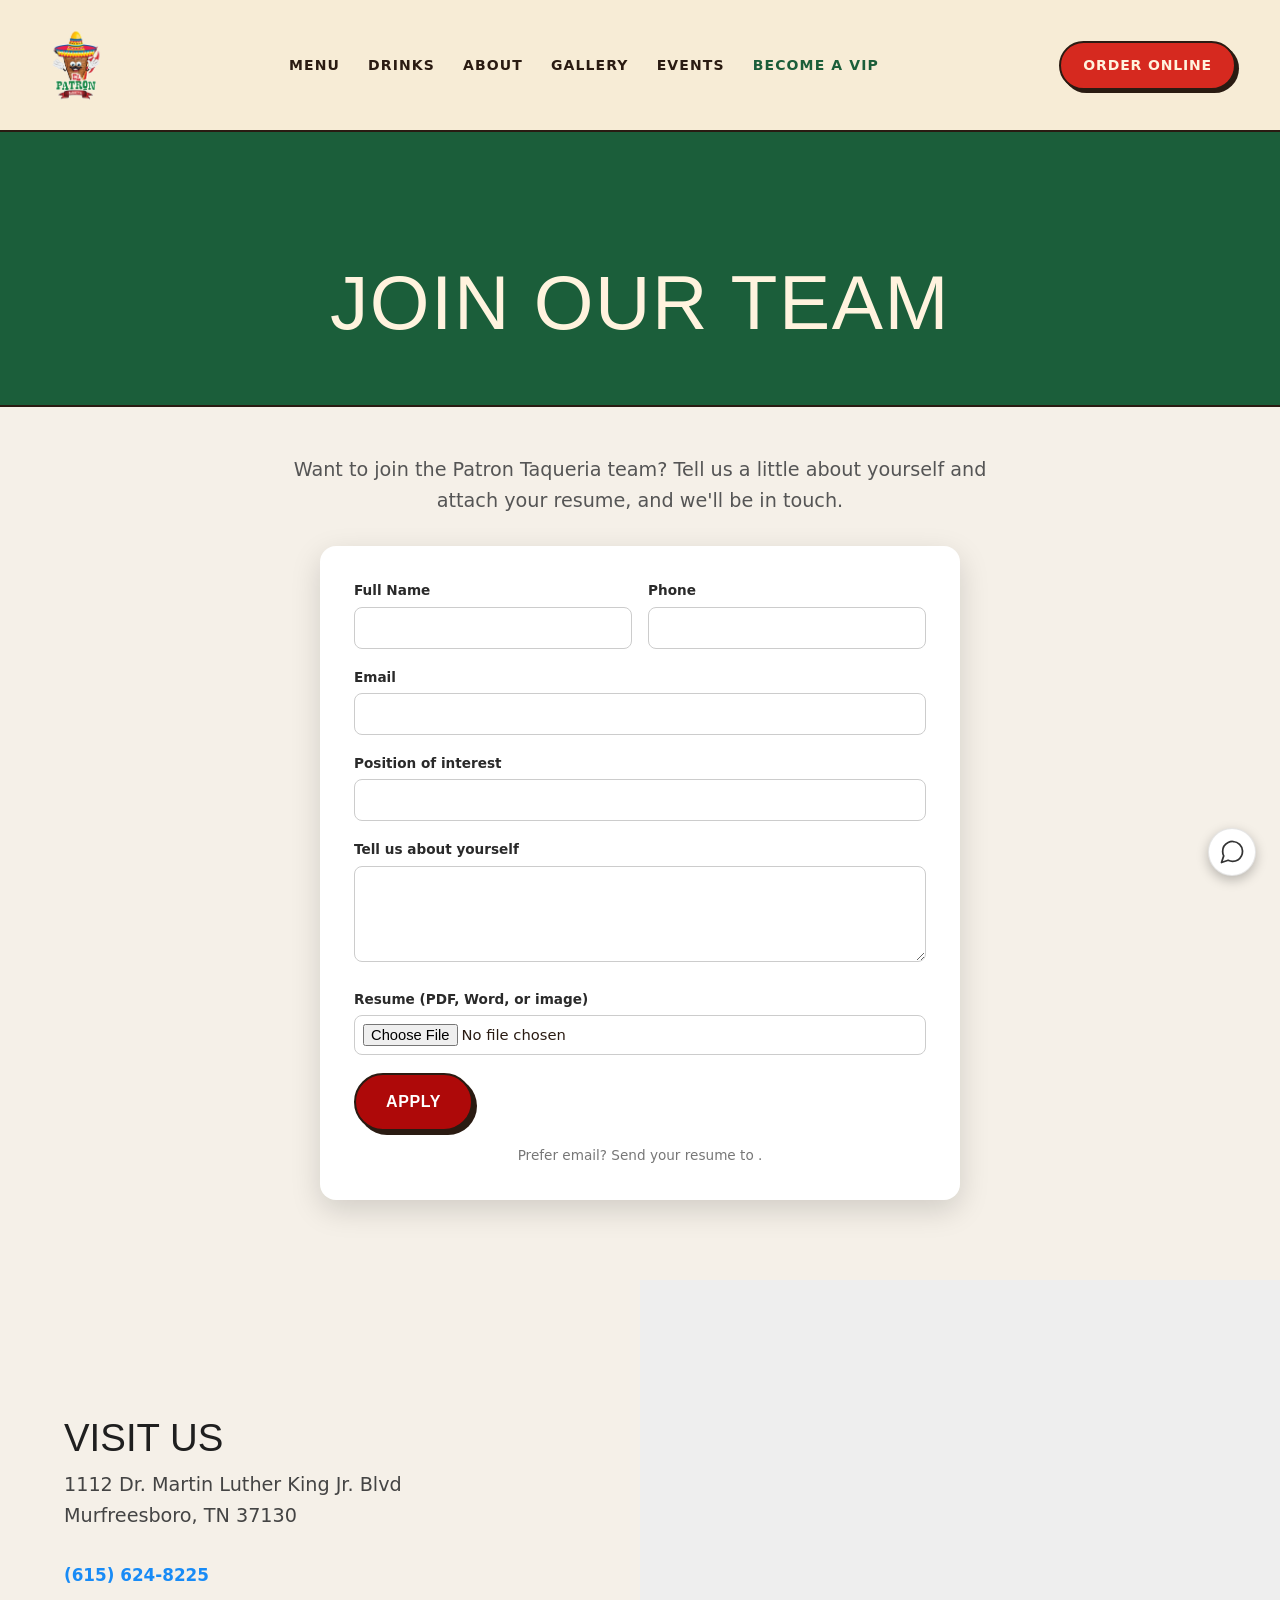
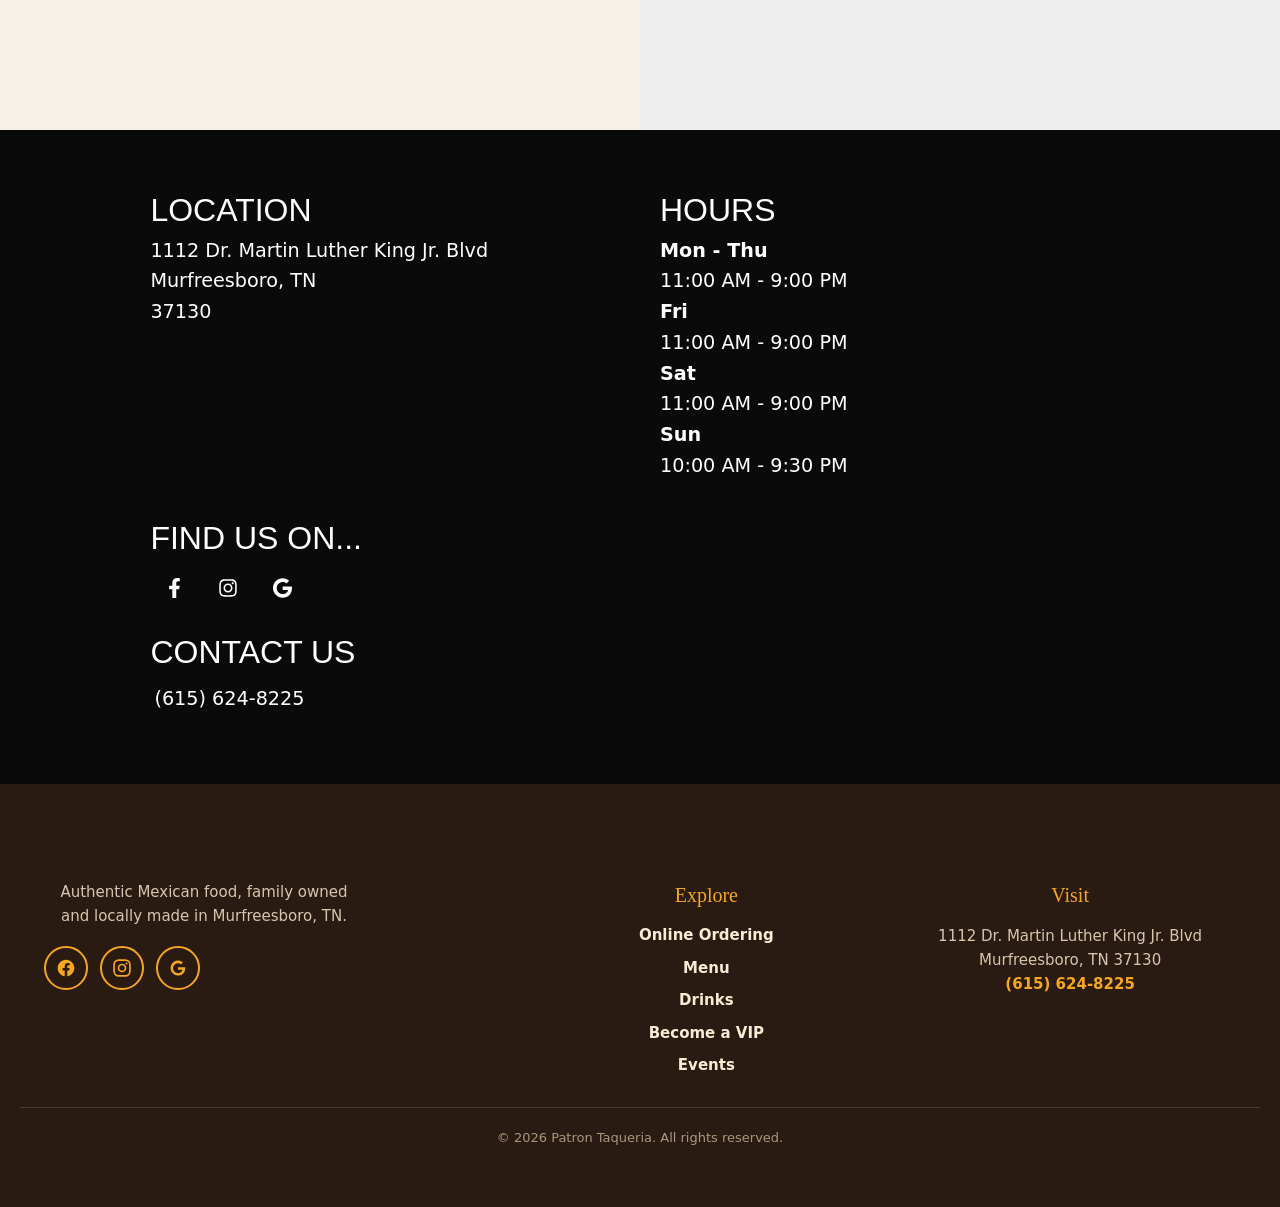
==== commit 4a78ceaf: "Patron: replace dish + gallery photos with Cris shoot; feature Birria Plate + Quesadilla (per intent" ====
--- a/careers/index.html
+++ b/careers/index.html
@@ -1,4 +1,4 @@
-<!DOCTYPE html><html lang="en"><head><meta charset="UTF-8"><meta name="viewport" content="width=device-width, initial-scale=1.0"><title>Careers | Patron Taqueria | Murfreesboro, TN</title><meta name="description" content="Now hiring at Patron Taqueria in Murfreesboro, TN. See open positions and apply to join our family-owned Mexican restaurant team."><link rel="canonical" href="https://elpatrontaquerias.com/careers/"><meta property="og:title" content="Careers | Patron Taqueria | Murfreesboro, TN"><meta property="og:description" content="Now hiring at Patron Taqueria in Murfreesboro, TN. See open positions and apply to join our family-owned Mexican restaurant team."><meta property="og:type" content="restaurant"><meta property="og:url" content="https://elpatrontaquerias.com/careers/"><meta property="og:locale" content="en_US"><meta property="og:image" content="https://elpatrontaquerias.com/assets/images/61179e2979aa9200-1600.webp"><meta name="twitter:card" content="summary_large_image"><style></style><link rel="preload" as="font" type="font/woff2" href="/assets/fonts/roboto-700.woff2" crossorigin><link rel="preload" as="font" type="font/woff2" href="/assets/fonts/montserrat-400.woff2" crossorigin><style>*,*::before,*::after{box-sizing:border-box;margin:0;padding:0}
+<!DOCTYPE html><html lang="en"><head><meta charset="UTF-8"><meta name="viewport" content="width=device-width, initial-scale=1.0"><title>Careers | Patron Taqueria | Murfreesboro, TN</title><meta name="description" content="Now hiring at Patron Taqueria in Murfreesboro, TN. See open positions and apply to join our family-owned Mexican restaurant team."><link rel="canonical" href="https://elpatrontaquerias.com/careers/"><meta property="og:title" content="Careers | Patron Taqueria | Murfreesboro, TN"><meta property="og:description" content="Now hiring at Patron Taqueria in Murfreesboro, TN. See open positions and apply to join our family-owned Mexican restaurant team."><meta property="og:type" content="restaurant"><meta property="og:url" content="https://elpatrontaquerias.com/careers/"><meta property="og:locale" content="en_US"><meta property="og:image" content="https://elpatrontaquerias.com/assets/images/pat-parrillada-1600.webp"><meta name="twitter:card" content="summary_large_image"><style></style><link rel="preload" as="font" type="font/woff2" href="/assets/fonts/roboto-700.woff2" crossorigin><link rel="preload" as="font" type="font/woff2" href="/assets/fonts/montserrat-400.woff2" crossorigin><style>*,*::before,*::after{box-sizing:border-box;margin:0;padding:0}
 body{font-family:'Font Awesome\ 5 Brands',system-ui,sans-serif;color:#2a2a2a;background:#f5f0e8;overflow-x:hidden}
 .site-header{position:fixed;top:0;left:0;width:100%;z-index:1000;background:#f5f0e8;box-shadow:0 2px 5px rgba(0,0,0,.08);transition:background .3s,box-shadow .3s}
 .site-header.scrolled{background:#f5f0e8;box-shadow:0 2px 10px rgba(0,0,0,.18)}
@@ -31,4 +31,4 @@
 .fa-envelope{-webkit-mask-image:url("data:image/svg+xml,%3Csvg xmlns='http://www.w3.org/2000/svg' viewBox='0 0 512 512'%3E%3Cpath d='M502.3 190.8c3.9-3.1 9.7-.2 9.7 4.7V400c0 26.5-21.5 48-48 48H48c-26.5 0-48-21.5-48-48V195.6c0-5 5.7-7.8 9.7-4.7 22.4 17.4 52.1 39.5 154.1 113.6 21.1 15.4 56.7 47.8 92.2 47.6 35.7.3 72-32.8 92.3-47.6 102-74.1 131.6-96.3 154-113.7zM256 320c23.2.4 56.6-29.2 73.4-41.4 132.7-96.3 142.8-104.7 173.4-128.7 5.8-4.5 9.2-11.5 9.2-18.9v-19c0-26.5-21.5-48-48-48H48C21.5 64 0 85.5 0 112v19c0 7.4 3.4 14.3 9.2 18.9 30.6 23.9 40.7 32.4 173.4 128.7 16.8 12.2 50.2 41.8 73.4 41.4z'/%3E%3C/svg%3E");mask-image:url("data:image/svg+xml,%3Csvg xmlns='http://www.w3.org/2000/svg' viewBox='0 0 512 512'%3E%3Cpath d='M502.3 190.8c3.9-3.1 9.7-.2 9.7 4.7V400c0 26.5-21.5 48-48 48H48c-26.5 0-48-21.5-48-48V195.6c0-5 5.7-7.8 9.7-4.7 22.4 17.4 52.1 39.5 154.1 113.6 21.1 15.4 56.7 47.8 92.2 47.6 35.7.3 72-32.8 92.3-47.6 102-74.1 131.6-96.3 154-113.7zM256 320c23.2.4 56.6-29.2 73.4-41.4 132.7-96.3 142.8-104.7 173.4-128.7 5.8-4.5 9.2-11.5 9.2-18.9v-19c0-26.5-21.5-48-48-48H48C21.5 64 0 85.5 0 112v19c0 7.4 3.4 14.3 9.2 18.9 30.6 23.9 40.7 32.4 173.4 128.7 16.8 12.2 50.2 41.8 73.4 41.4z'/%3E%3C/svg%3E")}
 .fa-cutlery{-webkit-mask-image:url("data:image/svg+xml,%3Csvg xmlns='http://www.w3.org/2000/svg' viewBox='0 0 416 512'%3E%3Cpath d='M207.9 15.2c.8 4.7 16.1 94.5 16.1 128.8 0 52.3-27.8 89.6-68.9 104.6L168 480c0 17.7-14.3 32-32 32s-32-14.3-32-32V248.6C62.8 233.6 35 196.3 35 144c0-34.3 15.3-124.1 16.1-128.8C52.5 7 60.1 0 69 0h16c8.9 0 16.5 7 17.9 15.2zM382 0h-16c-8.3 0-15.4 5.8-17.1 13.8-1.3 6-25 123-25 186.2 0 42.8 16.3 81 43.2 105V480c0 17.7 14.3 32 32 32s32-14.3 32-32V0h-49.1z'/%3E%3C/svg%3E");mask-image:url("data:image/svg+xml,%3Csvg xmlns='http://www.w3.org/2000/svg' viewBox='0 0 416 512'%3E%3Cpath d='M207.9 15.2c.8 4.7 16.1 94.5 16.1 128.8 0 52.3-27.8 89.6-68.9 104.6L168 480c0 17.7-14.3 32-32 32s-32-14.3-32-32V248.6C62.8 233.6 35 196.3 35 144c0-34.3 15.3-124.1 16.1-128.8C52.5 7 60.1 0 69 0h16c8.9 0 16.5 7 17.9 15.2zM382 0h-16c-8.3 0-15.4 5.8-17.1 13.8-1.3 6-25 123-25 186.2 0 42.8 16.3 81 43.2 105V480c0 17.7 14.3 32 32 32s32-14.3 32-32V0h-49.1z'/%3E%3C/svg%3E")}
 .fa-glass{-webkit-mask-image:url("data:image/svg+xml,%3Csvg xmlns='http://www.w3.org/2000/svg' viewBox='0 0 384 512'%3E%3Cpath d='M192 384c-80.6 0-152.6-45.1-179.4-112H8c-6.6 0-12-5.4-12-12V12C-4 5.4 1.4 0 8 0h368c6.6 0 12 5.4 12 12v248c0 6.6-5.4 12-12 12h-4.6C344.6 338.9 272.6 384 192 384zm0 32c-23.6 0-46.3-3.8-67.7-10.8L160 480h64l35.7-74.8C238.3 412.2 215.6 416 192 416zm160-272V32H32v112h320z'/%3E%3C/svg%3E");mask-image:url("data:image/svg+xml,%3Csvg xmlns='http://www.w3.org/2000/svg' viewBox='0 0 384 512'%3E%3Cpath d='M192 384c-80.6 0-152.6-45.1-179.4-112H8c-6.6 0-12-5.4-12-12V12C-4 5.4 1.4 0 8 0h368c6.6 0 12 5.4 12 12v248c0 6.6-5.4 12-12 12h-4.6C344.6 338.9 272.6 384 192 384zm0 32c-23.6 0-46.3-3.8-67.7-10.8L160 480h64l35.7-74.8C238.3 412.2 215.6 416 192 416zm160-272V32H32v112h320z'/%3E%3C/svg%3E")}
-.fa-phone{-webkit-mask-image:url("data:image/svg+xml,%3Csvg xmlns='http://www.w3.org/2000/svg' viewBox='0 0 512 512'%3E%3Cpath d='M493.4 24.6l-104-24c-11.3-2.6-22.9 3.3-27.5 13.9l-48 112c-4.2 9.8-1.4 21.3 6.9 28l60.6 49.6c-36 76.7-98.9 140.4-177.2 177.2l-49.6-60.6c-6.8-8.3-18.2-11.1-28-6.9l-112 48C3.9 366.5-2 378.1.6 389.4l24 104C27.1 504.2 36.7 512 48 512c256.1 0 464-207.5 464-464 0-11.2-7.7-20.9-18.6-23.4z'/%3E%3C/svg%3E");mask-image:url("data:image/svg+xml,%3Csvg xmlns='http://www.w3.org/2000/svg' viewBox='0 0 512 512'%3E%3Cpath d='M493.4 24.6l-104-24c-11.3-2.6-22.9 3.3-27.5 13.9l-48 112c-4.2 9.8-1.4 21.3 6.9 28l60.6 49.6c-36 76.7-98.9 140.4-177.2 177.2l-49.6-60.6c-6.8-8.3-18.2-11.1-28-6.9l-112 48C3.9 366.5-2 378.1.6 389.4l24 104C27.1 504.2 36.7 512 48 512c256.1 0 464-207.5 464-464 0-11.2-7.7-20.9-18.6-23.4z'/%3E%3C/svg%3E")}</style><link rel="stylesheet" href="/assets/css/brand-tokens.css?v=422be148"><link rel="stylesheet" href="/assets/css/styles.css?v=422be148"><link rel="stylesheet" href="/assets/css/components.css?v=422be148"><script type="application/ld+json">{"@context": "https://schema.org", "@graph": [{"@type": "Restaurant", "name": "Patron Taqueria", "url": "https://elpatrontaquerias.com/", "telephone": "+16156248225", "address": {"@type": "PostalAddress", "streetAddress": "1112 Dr. Martin Luther King Jr. Blvd", "addressLocality": "Murfreesboro", "addressRegion": "TN", "postalCode": "37130", "addressCountry": "US"}, "servesCuisine": ["Mexican", "Tex-Mex", "Tacos"], "priceRange": "$$", "openingHoursSpecification": [{"@type": "OpeningHoursSpecification", "dayOfWeek": ["Monday", "Tuesday", "Wednesday", "Thursday"], "opens": "11:00", "closes": "21:00"}, {"@type": "OpeningHoursSpecification", "dayOfWeek": "Friday", "opens": "11:00", "closes": "21:00"}, {"@type": "OpeningHoursSpecification", "dayOfWeek": "Saturday", "opens": "11:00", "closes": "21:00"}, {"@type": "OpeningHoursSpecification", "dayOfWeek": "Sunday", "opens": "10:00", "closes": "21:30"}], "hasMap": "https://www.google.com/maps?q=1112%20Dr.%20Martin%20Luther%20King%20Jr.%20Blvd%2C%20Murfreesboro%2C%20TN%2037130", "sameAs": ["https://www.facebook.com/people/El-Patron-Taqueria/100088145538542/", "https://www.google.com/maps/place/?q=place_id:ChIJH6d9qfX4Y4gRHNHliizIGV8", "https://www.instagram.com/el.patron.taqueria/"], "geo": {"@type": "GeoCoordinates", "latitude": 35.8360498, "longitude": -86.3759035}, "potentialAction": {"@type": "OrderAction", "target": {"@type": "EntryPoint", "urlTemplate": "https://online.skytab.com/beb78ee939593d2ace30c469cb7ad3fd", "inLanguage": "en-US", "actionPlatform": ["http://schema.org/DesktopWebPlatform", "http://schema.org/MobileWebPlatform"]}, "deliveryMethod": ["http://purl.org/goodrelations/v1#DeliveryModePickUp"]}, "image": "https://elpatrontaquerias.com/assets/images/61179e2979aa9200-1600.webp", "@id": "https://elpatrontaquerias.com/#restaurant", "menu": "https://elpatrontaquerias.com/menu/", "hasMenu": {"@id": "https://elpatrontaquerias.com/menu/#menu"}}, {"@type": "BreadcrumbList", "itemListElement": [{"@type": "ListItem", "position": 1, "name": "Home", "item": "https://elpatrontaquerias.com/"}, {"@type": "ListItem", "position": 2, "name": "/careers/", "item": "https://elpatrontaquerias.com/careers/"}]}]}</script><link rel="stylesheet" href="/assets/css/patron.css?v=422be148"><style id="nav-match">.site-header{position:sticky!important;top:0!important;background:var(--cream)!important;border-bottom:2px solid var(--ink)!important;height:auto!important;min-height:0!important}.nav{display:flex!important;align-items:center!important;justify-content:space-between!important;gap:20px!important;padding:12px 24px!important;max-width:var(--maxw)!important;margin:0 auto!important;min-height:0!important}.nav-logo{position:static!important;flex:0 0 auto!important;flex-basis:auto!important;display:flex!important;align-items:center!important;align-self:center!important;justify-content:flex-start!important}.nav-logo img{position:static!important;top:auto!important;height:86px!important;width:auto!important;max-width:150px!important;display:block!important}</style></head><body><header class="site-header"><nav class="nav" id="nav"><a href="/" class="nav-logo" aria-label="Patron Taqueria home"><img src="/assets/images/brand-logo-nav.webp" alt="Patron Taqueria" width="135" height="180" style="height:86px!important;width:auto!important;max-width:150px!important;position:static!important;top:auto!important;object-fit:contain"></a><div class="nav-links"><a href="/menu/">Menu</a><a href="/drinks/">Drinks</a><a href="/#about">About</a><a href="/#gallery">Gallery</a><a href="/events/">Events</a><a href="/vip/" class="vip">Become a VIP</a></div><a href="https://online.skytab.com/beb78ee939593d2ace30c469cb7ad3fd" class="nav-cta" target="_blank" rel="noopener">Order Online</a><button class="nav-toggle" aria-label="Menu" aria-expanded="false" onclick="var n=document.getElementById('nav');var o=n.classList.toggle('open');this.setAttribute('aria-expanded',o)"><span></span><span></span><span></span></button></nav></header><main><section class="page-hero"><div class="container"><h1>Join Our Team</h1></div></section><section class="form-section"><div class="container"><p class="form-intro">Want to join the Patron Taqueria team? Tell us a little about yourself and attach your resume, and we'll be in touch.</p><form class="lead-form careers-form" autocomplete="on" data-form-type="jobs" enctype="multipart/form-data"><input type="hidden" name="type" value="jobs"><input type="text" name="_gotcha" class="hp" tabindex="-1" autocomplete="off" aria-hidden="true"><div class="form-row"><div class="form-group"><label for="jb-name">Full Name</label><input type="text" id="jb-name" name="name"></div><div class="form-group"><label for="jb-phone">Phone</label><input type="tel" id="jb-phone" name="phone"></div></div><div class="form-group"><label for="jb-email">Email</label><input type="email" id="jb-email" name="email"></div><div class="form-group"><label for="jb-position">Position of interest</label><input type="text" id="jb-position" name="position"></div><div class="form-group"><label for="jb-msg">Tell us about yourself</label><textarea id="jb-msg" name="message" rows="4"></textarea></div><div class="form-group"><label for="jb-resume">Resume (PDF, Word, or image)</label><input type="file" id="jb-resume" name="resume" accept=".pdf,.doc,.docx,image/*"></div><p class="form-success"></p><p class="form-error"></p><button type="submit" class="btn">Apply</button><p class="form-note">Prefer email? Send your resume to <a href="mailto:"></a>.</p></form></div></section><section class="section-newsletter-map"><div class="newsletter-map-grid"><div class="newsletter-panel"><h2>Visit Us</h2><p class="nl-sub">1112 Dr. Martin Luther King Jr. Blvd<br>Murfreesboro, TN 37130</p><p class="visit-phone"><a href="tel:+16156248225">(615) 624-8225</a></p></div><div class="contact-map" id="map"><iframe title="Patron Taqueria location" src="https://www.google.com/maps?q=1112%20Dr.%20Martin%20Luther%20King%20Jr.%20Blvd%2C%20Murfreesboro%2C%20TN%2037130&amp;output=embed" width="100%" height="420" style="border:0;" loading="lazy" referrerpolicy="no-referrer-when-downgrade"></iframe></div></div></section><section class="section-contact"><div class="container"><div class="contact-grid"><div class="contact-col"><h2>Location</h2><address><p>1112 Dr. Martin Luther King Jr. Blvd</p><p>Murfreesboro, TN</p><p>37130</p></address></div><div class="contact-col"><h2>Hours</h2><p><strong>Mon - Thu</strong><br>11:00 AM - 9:00 PM</p><p><strong>Fri</strong><br>11:00 AM - 9:00 PM</p><p><strong>Sat</strong><br>11:00 AM - 9:00 PM</p><p><strong>Sun</strong><br>10:00 AM - 9:30 PM</p></div><div class="contact-col"><h2>Find Us On...</h2><div class="contact-social"><a href="https://www.facebook.com/people/El-Patron-Taqueria/100088145538542/" target="_blank" rel="noopener noreferrer nofollow" aria-label="Facebook"><i class="fa fa-facebook" aria-hidden="true"></i></a><a href="https://www.instagram.com/el.patron.taqueria/" target="_blank" rel="noopener noreferrer nofollow" aria-label="Instagram"><i class="fa fa-instagram" aria-hidden="true"></i></a><a href="https://www.google.com/maps/search/?api=1&amp;query=Google&amp;query_place_id=ChIJH6d9qfX4Y4gRHNHliizIGV8" target="_blank" rel="noopener noreferrer nofollow" aria-label="Google"><i class="fa fa-google" aria-hidden="true"></i></a></div><h2 class="mt">Contact Us</h2><p><a href="tel:+16156248225">(615) 624-8225</a></p></div></div></div></section></main><footer class="site-footer"><div class="footer-grid"><div><p>Authentic Mexican food, family owned and locally made in Murfreesboro, TN.</p><div class="socials" aria-label="Follow us"><a href="https://www.facebook.com/people/El-Patron-Taqueria/100088145538542/" target="_blank" rel="noopener" aria-label="Facebook"><svg viewBox="0 0 24 24" width="20" height="20" fill="currentColor"><path d="M22 12.06C22 6.5 17.52 2 12 2S2 6.5 2 12.06c0 5 3.66 9.15 8.44 9.94v-7.03H7.9v-2.9h2.54V9.85c0-2.51 1.49-3.9 3.77-3.9 1.09 0 2.24.2 2.24.2v2.46h-1.26c-1.24 0-1.63.77-1.63 1.56v1.87h2.78l-.44 2.9h-2.34V22c4.78-.79 8.44-4.94 8.44-9.94z"/></svg></a><a href="https://www.instagram.com/el.patron.taqueria/" target="_blank" rel="noopener" aria-label="Instagram"><svg viewBox="0 0 24 24" width="20" height="20" fill="none" stroke="currentColor" stroke-width="2"><rect x="2.5" y="2.5" width="19" height="19" rx="5.5"/><circle cx="12" cy="12" r="4.2"/><circle cx="17.4" cy="6.6" r="1.2" fill="currentColor" stroke="none"/></svg></a><a href="https://www.google.com/maps/search/?api=1&amp;query=Google&amp;query_place_id=ChIJH6d9qfX4Y4gRHNHliizIGV8" target="_blank" rel="noopener" aria-label="Google"><svg viewBox="0 0 24 24" width="20" height="20" fill="currentColor"><path d="M21.35 11.1H12v2.98h5.35c-.23 1.4-1.64 4.1-5.35 4.1a5.9 5.9 0 0 1 0-11.8c1.68 0 2.8.72 3.45 1.33l2.35-2.27C16.4 4.02 14.42 3 12 3a9 9 0 1 0 0 18c5.2 0 8.64-3.65 8.64-8.8 0-.6-.07-1.06-.16-1.5z"/></svg></a></div></div><div><div class="foot-h">Explore</div><div class="foot-links"><a href="https://online.skytab.com/beb78ee939593d2ace30c469cb7ad3fd" target="_blank" rel="noopener">Online Ordering</a><a href="/menu/">Menu</a><a href="/drinks/">Drinks</a><a href="/vip/">Become a VIP</a><a href="/events/">Events</a></div></div><div><div class="foot-h">Visit</div><div class="foot-visit">1112 Dr. Martin Luther King Jr. Blvd<br>Murfreesboro, TN 37130<br><a href="tel:+16156248225">(615) 624-8225</a></div></div></div><div class="foot-legal">&copy; 2026 Patron Taqueria. All rights reserved.</div></footer><div class="floating-widgets"><button class="fab-btn fab-contact" aria-label="Contact us" title="Contact us"><svg viewBox="0 0 24 24" width="24" height="24" fill="none" stroke="#333" stroke-width="1.5" stroke-linecap="round" stroke-linejoin="round"><path d="M21 11.5a8.38 8.38 0 0 1-.9 3.8 8.5 8.5 0 0 1-7.6 4.7 8.38 8.38 0 0 1-3.8-.9L3 21l1.9-5.7a8.38 8.38 0 0 1-.9-3.8 8.5 8.5 0 0 1 4.7-7.6 8.38 8.38 0 0 1 3.8-.9h.5a8.48 8.48 0 0 1 8 8v.5z"/></svg></button></div><nav class="mobile-footer-bar" aria-label="mobile footer"><a href="/menu/">View Our Menu</a><a href="https://online.skytab.com/beb78ee939593d2ace30c469cb7ad3fd" target="_blank" rel="noopener">Order</a><a href="#" data-modal="contact-modal" data-contact-type="job">Jobs</a></nav><div class="modal-overlay" id="contact-modal" role="dialog" aria-modal="true" aria-labelledby="contact-modal-title"><div class="modal-content"><button type="button" class="modal-close" aria-label="Close">&times;</button><h2 id="contact-modal-title" class="modal-title">Contact Us</h2><div class="modal-radio-group" id="contact-type-group"><label class="modal-radio"><input type="radio" name="contact_type" value="other" checked> Other questions</label><label class="modal-radio"><input type="radio" name="contact_type" value="event"> Host an event</label><label class="modal-radio"><input type="radio" name="contact_type" value="job"> Apply for a job</label></div><form class="modal-form contact-form-panel active" data-type="other" data-form-type="contact"><input type="hidden" name="type" value="contact"><input type="text" name="_gotcha" class="hp" tabindex="-1" autocomplete="off" aria-hidden="true"><div class="form-group"><label for="co-name">Full Name</label><input type="text" id="co-name" name="co-name" ></div><div class="form-group"><label for="co-phone">Phone</label><input type="tel" id="co-phone" name="co-phone" ></div><div class="form-group"><label for="co-email">Email</label><input type="email" id="co-email" name="co-email" ></div><div class="form-group"><label for="co-desc">How can we help?</label><textarea id="co-desc" name="description" rows="4"></textarea></div><div class="form-group form-checkbox"><label><input type="checkbox" name="sms_consent"> I consent to receive SMS messages from Patron Taqueria. Msg &amp; data rates may apply.</label></div><p class="form-success"></p><p class="form-error"></p><button type="submit" class="btn">Send</button></form><form class="modal-form contact-form-panel" data-type="event" data-form-type="parties"><input type="hidden" name="type" value="parties"><input type="text" name="_gotcha" class="hp" tabindex="-1" autocomplete="off" aria-hidden="true"><div class="form-group"><label for="ce-name">Full Name</label><input type="text" id="ce-name" name="ce-name" ></div><div class="form-group"><label for="ce-phone">Phone</label><input type="tel" id="ce-phone" name="ce-phone" ></div><div class="form-group"><label for="ce-email">Email</label><input type="email" id="ce-email" name="ce-email" ></div><div class="form-group"><label for="ce-people">Number of Guests</label><input type="number" id="ce-people" name="ce-people" min="1"></div><div class="form-group"><label for="ce-desc">Tell us about your event</label><textarea id="ce-desc" name="description" rows="4"></textarea></div><div class="form-group form-checkbox"><label><input type="checkbox" name="sms_consent"> I consent to receive SMS messages from Patron Taqueria. Msg &amp; data rates may apply.</label></div><p class="form-success"></p><p class="form-error"></p><button type="submit" class="btn">Send</button></form><form class="modal-form contact-form-panel" data-type="job" data-form-type="jobs"><input type="hidden" name="type" value="jobs"><input type="text" name="_gotcha" class="hp" tabindex="-1" autocomplete="off" aria-hidden="true"><div class="form-group"><label for="cj-name">Full Name</label><input type="text" id="cj-name" name="cj-name" ></div><div class="form-group"><label for="cj-phone">Phone</label><input type="tel" id="cj-phone" name="cj-phone" ></div><div class="form-group"><label for="cj-email">Email</label><input type="email" id="cj-email" name="cj-email" ></div><div class="form-group"><label for="cj-exp">Industry Experience</label><input type="text" id="cj-exp" name="cj-exp" ></div><div class="form-group"><label for="cj-desc">Anything else?</label><textarea id="cj-desc" name="description" rows="4"></textarea></div><div class="form-group form-checkbox"><label><input type="checkbox" name="sms_consent"> I consent to receive SMS messages from Patron Taqueria. Msg &amp; data rates may apply.</label></div><p class="form-success"></p><p class="form-error"></p><button type="submit" class="btn">Send</button></form></div></div><script>window.SITE_CONFIG={"formEndpoint": null, "newsletterEndpoint": null, "birthdayEndpoint": null, "accentColor": "#188bf6", "vip": {"endpoint": "https://chowdownos.onrender.com/api/public/vip/signup", "client": 72}, "forms": {"endpoint": "https://chowdownos.onrender.com/api/public/forms/submit", "client": 72}};</script><script src="/assets/js/main.js?v=422be148" defer></script></body></html>+.fa-phone{-webkit-mask-image:url("data:image/svg+xml,%3Csvg xmlns='http://www.w3.org/2000/svg' viewBox='0 0 512 512'%3E%3Cpath d='M493.4 24.6l-104-24c-11.3-2.6-22.9 3.3-27.5 13.9l-48 112c-4.2 9.8-1.4 21.3 6.9 28l60.6 49.6c-36 76.7-98.9 140.4-177.2 177.2l-49.6-60.6c-6.8-8.3-18.2-11.1-28-6.9l-112 48C3.9 366.5-2 378.1.6 389.4l24 104C27.1 504.2 36.7 512 48 512c256.1 0 464-207.5 464-464 0-11.2-7.7-20.9-18.6-23.4z'/%3E%3C/svg%3E");mask-image:url("data:image/svg+xml,%3Csvg xmlns='http://www.w3.org/2000/svg' viewBox='0 0 512 512'%3E%3Cpath d='M493.4 24.6l-104-24c-11.3-2.6-22.9 3.3-27.5 13.9l-48 112c-4.2 9.8-1.4 21.3 6.9 28l60.6 49.6c-36 76.7-98.9 140.4-177.2 177.2l-49.6-60.6c-6.8-8.3-18.2-11.1-28-6.9l-112 48C3.9 366.5-2 378.1.6 389.4l24 104C27.1 504.2 36.7 512 48 512c256.1 0 464-207.5 464-464 0-11.2-7.7-20.9-18.6-23.4z'/%3E%3C/svg%3E")}</style><link rel="stylesheet" href="/assets/css/brand-tokens.css?v=422be148"><link rel="stylesheet" href="/assets/css/styles.css?v=422be148"><link rel="stylesheet" href="/assets/css/components.css?v=422be148"><script type="application/ld+json">{"@context": "https://schema.org", "@graph": [{"@type": "Restaurant", "name": "Patron Taqueria", "url": "https://elpatrontaquerias.com/", "telephone": "+16156248225", "address": {"@type": "PostalAddress", "streetAddress": "1112 Dr. Martin Luther King Jr. Blvd", "addressLocality": "Murfreesboro", "addressRegion": "TN", "postalCode": "37130", "addressCountry": "US"}, "servesCuisine": ["Mexican", "Tex-Mex", "Tacos"], "priceRange": "$$", "openingHoursSpecification": [{"@type": "OpeningHoursSpecification", "dayOfWeek": ["Monday", "Tuesday", "Wednesday", "Thursday"], "opens": "11:00", "closes": "21:00"}, {"@type": "OpeningHoursSpecification", "dayOfWeek": "Friday", "opens": "11:00", "closes": "21:00"}, {"@type": "OpeningHoursSpecification", "dayOfWeek": "Saturday", "opens": "11:00", "closes": "21:00"}, {"@type": "OpeningHoursSpecification", "dayOfWeek": "Sunday", "opens": "10:00", "closes": "21:30"}], "hasMap": "https://www.google.com/maps?q=1112%20Dr.%20Martin%20Luther%20King%20Jr.%20Blvd%2C%20Murfreesboro%2C%20TN%2037130", "sameAs": ["https://www.facebook.com/people/El-Patron-Taqueria/100088145538542/", "https://www.google.com/maps/place/?q=place_id:ChIJH6d9qfX4Y4gRHNHliizIGV8", "https://www.instagram.com/el.patron.taqueria/"], "geo": {"@type": "GeoCoordinates", "latitude": 35.8360498, "longitude": -86.3759035}, "potentialAction": {"@type": "OrderAction", "target": {"@type": "EntryPoint", "urlTemplate": "https://online.skytab.com/beb78ee939593d2ace30c469cb7ad3fd", "inLanguage": "en-US", "actionPlatform": ["http://schema.org/DesktopWebPlatform", "http://schema.org/MobileWebPlatform"]}, "deliveryMethod": ["http://purl.org/goodrelations/v1#DeliveryModePickUp"]}, "image": "https://elpatrontaquerias.com/assets/images/pat-parrillada-1600.webp", "@id": "https://elpatrontaquerias.com/#restaurant", "menu": "https://elpatrontaquerias.com/menu/", "hasMenu": {"@id": "https://elpatrontaquerias.com/menu/#menu"}}, {"@type": "BreadcrumbList", "itemListElement": [{"@type": "ListItem", "position": 1, "name": "Home", "item": "https://elpatrontaquerias.com/"}, {"@type": "ListItem", "position": 2, "name": "/careers/", "item": "https://elpatrontaquerias.com/careers/"}]}]}</script><link rel="stylesheet" href="/assets/css/patron.css?v=422be148"><style id="nav-match">.site-header{position:sticky!important;top:0!important;background:var(--cream)!important;border-bottom:2px solid var(--ink)!important;height:auto!important;min-height:0!important}.nav{display:flex!important;align-items:center!important;justify-content:space-between!important;gap:20px!important;padding:12px 24px!important;max-width:var(--maxw)!important;margin:0 auto!important;min-height:0!important}.nav-logo{position:static!important;flex:0 0 auto!important;flex-basis:auto!important;display:flex!important;align-items:center!important;align-self:center!important;justify-content:flex-start!important}.nav-logo img{position:static!important;top:auto!important;height:86px!important;width:auto!important;max-width:150px!important;display:block!important}</style></head><body><header class="site-header"><nav class="nav" id="nav"><a href="/" class="nav-logo" aria-label="Patron Taqueria home"><img src="/assets/images/brand-logo-nav.webp" alt="Patron Taqueria" width="135" height="180" style="height:86px!important;width:auto!important;max-width:150px!important;position:static!important;top:auto!important;object-fit:contain"></a><div class="nav-links"><a href="/menu/">Menu</a><a href="/drinks/">Drinks</a><a href="/#about">About</a><a href="/#gallery">Gallery</a><a href="/events/">Events</a><a href="/vip/" class="vip">Become a VIP</a></div><a href="https://online.skytab.com/beb78ee939593d2ace30c469cb7ad3fd" class="nav-cta" target="_blank" rel="noopener">Order Online</a><button class="nav-toggle" aria-label="Menu" aria-expanded="false" onclick="var n=document.getElementById('nav');var o=n.classList.toggle('open');this.setAttribute('aria-expanded',o)"><span></span><span></span><span></span></button></nav></header><main><section class="page-hero"><div class="container"><h1>Join Our Team</h1></div></section><section class="form-section"><div class="container"><p class="form-intro">Want to join the Patron Taqueria team? Tell us a little about yourself and attach your resume, and we'll be in touch.</p><form class="lead-form careers-form" autocomplete="on" data-form-type="jobs" enctype="multipart/form-data"><input type="hidden" name="type" value="jobs"><input type="text" name="_gotcha" class="hp" tabindex="-1" autocomplete="off" aria-hidden="true"><div class="form-row"><div class="form-group"><label for="jb-name">Full Name</label><input type="text" id="jb-name" name="name"></div><div class="form-group"><label for="jb-phone">Phone</label><input type="tel" id="jb-phone" name="phone"></div></div><div class="form-group"><label for="jb-email">Email</label><input type="email" id="jb-email" name="email"></div><div class="form-group"><label for="jb-position">Position of interest</label><input type="text" id="jb-position" name="position"></div><div class="form-group"><label for="jb-msg">Tell us about yourself</label><textarea id="jb-msg" name="message" rows="4"></textarea></div><div class="form-group"><label for="jb-resume">Resume (PDF, Word, or image)</label><input type="file" id="jb-resume" name="resume" accept=".pdf,.doc,.docx,image/*"></div><p class="form-success"></p><p class="form-error"></p><button type="submit" class="btn">Apply</button><p class="form-note">Prefer email? Send your resume to <a href="mailto:"></a>.</p></form></div></section><section class="section-newsletter-map"><div class="newsletter-map-grid"><div class="newsletter-panel"><h2>Visit Us</h2><p class="nl-sub">1112 Dr. Martin Luther King Jr. Blvd<br>Murfreesboro, TN 37130</p><p class="visit-phone"><a href="tel:+16156248225">(615) 624-8225</a></p></div><div class="contact-map" id="map"><iframe title="Patron Taqueria location" src="https://www.google.com/maps?q=1112%20Dr.%20Martin%20Luther%20King%20Jr.%20Blvd%2C%20Murfreesboro%2C%20TN%2037130&amp;output=embed" width="100%" height="420" style="border:0;" loading="lazy" referrerpolicy="no-referrer-when-downgrade"></iframe></div></div></section><section class="section-contact"><div class="container"><div class="contact-grid"><div class="contact-col"><h2>Location</h2><address><p>1112 Dr. Martin Luther King Jr. Blvd</p><p>Murfreesboro, TN</p><p>37130</p></address></div><div class="contact-col"><h2>Hours</h2><p><strong>Mon - Thu</strong><br>11:00 AM - 9:00 PM</p><p><strong>Fri</strong><br>11:00 AM - 9:00 PM</p><p><strong>Sat</strong><br>11:00 AM - 9:00 PM</p><p><strong>Sun</strong><br>10:00 AM - 9:30 PM</p></div><div class="contact-col"><h2>Find Us On...</h2><div class="contact-social"><a href="https://www.facebook.com/people/El-Patron-Taqueria/100088145538542/" target="_blank" rel="noopener noreferrer nofollow" aria-label="Facebook"><i class="fa fa-facebook" aria-hidden="true"></i></a><a href="https://www.instagram.com/el.patron.taqueria/" target="_blank" rel="noopener noreferrer nofollow" aria-label="Instagram"><i class="fa fa-instagram" aria-hidden="true"></i></a><a href="https://www.google.com/maps/search/?api=1&amp;query=Google&amp;query_place_id=ChIJH6d9qfX4Y4gRHNHliizIGV8" target="_blank" rel="noopener noreferrer nofollow" aria-label="Google"><i class="fa fa-google" aria-hidden="true"></i></a></div><h2 class="mt">Contact Us</h2><p><a href="tel:+16156248225">(615) 624-8225</a></p></div></div></div></section></main><footer class="site-footer"><div class="footer-grid"><div><p>Authentic Mexican food, family owned and locally made in Murfreesboro, TN.</p><div class="socials" aria-label="Follow us"><a href="https://www.facebook.com/people/El-Patron-Taqueria/100088145538542/" target="_blank" rel="noopener" aria-label="Facebook"><svg viewBox="0 0 24 24" width="20" height="20" fill="currentColor"><path d="M22 12.06C22 6.5 17.52 2 12 2S2 6.5 2 12.06c0 5 3.66 9.15 8.44 9.94v-7.03H7.9v-2.9h2.54V9.85c0-2.51 1.49-3.9 3.77-3.9 1.09 0 2.24.2 2.24.2v2.46h-1.26c-1.24 0-1.63.77-1.63 1.56v1.87h2.78l-.44 2.9h-2.34V22c4.78-.79 8.44-4.94 8.44-9.94z"/></svg></a><a href="https://www.instagram.com/el.patron.taqueria/" target="_blank" rel="noopener" aria-label="Instagram"><svg viewBox="0 0 24 24" width="20" height="20" fill="none" stroke="currentColor" stroke-width="2"><rect x="2.5" y="2.5" width="19" height="19" rx="5.5"/><circle cx="12" cy="12" r="4.2"/><circle cx="17.4" cy="6.6" r="1.2" fill="currentColor" stroke="none"/></svg></a><a href="https://www.google.com/maps/search/?api=1&amp;query=Google&amp;query_place_id=ChIJH6d9qfX4Y4gRHNHliizIGV8" target="_blank" rel="noopener" aria-label="Google"><svg viewBox="0 0 24 24" width="20" height="20" fill="currentColor"><path d="M21.35 11.1H12v2.98h5.35c-.23 1.4-1.64 4.1-5.35 4.1a5.9 5.9 0 0 1 0-11.8c1.68 0 2.8.72 3.45 1.33l2.35-2.27C16.4 4.02 14.42 3 12 3a9 9 0 1 0 0 18c5.2 0 8.64-3.65 8.64-8.8 0-.6-.07-1.06-.16-1.5z"/></svg></a></div></div><div><div class="foot-h">Explore</div><div class="foot-links"><a href="https://online.skytab.com/beb78ee939593d2ace30c469cb7ad3fd" target="_blank" rel="noopener">Online Ordering</a><a href="/menu/">Menu</a><a href="/drinks/">Drinks</a><a href="/vip/">Become a VIP</a><a href="/events/">Events</a></div></div><div><div class="foot-h">Visit</div><div class="foot-visit">1112 Dr. Martin Luther King Jr. Blvd<br>Murfreesboro, TN 37130<br><a href="tel:+16156248225">(615) 624-8225</a></div></div></div><div class="foot-legal">&copy; 2026 Patron Taqueria. All rights reserved.</div></footer><div class="floating-widgets"><button class="fab-btn fab-contact" aria-label="Contact us" title="Contact us"><svg viewBox="0 0 24 24" width="24" height="24" fill="none" stroke="#333" stroke-width="1.5" stroke-linecap="round" stroke-linejoin="round"><path d="M21 11.5a8.38 8.38 0 0 1-.9 3.8 8.5 8.5 0 0 1-7.6 4.7 8.38 8.38 0 0 1-3.8-.9L3 21l1.9-5.7a8.38 8.38 0 0 1-.9-3.8 8.5 8.5 0 0 1 4.7-7.6 8.38 8.38 0 0 1 3.8-.9h.5a8.48 8.48 0 0 1 8 8v.5z"/></svg></button></div><nav class="mobile-footer-bar" aria-label="mobile footer"><a href="/menu/">View Our Menu</a><a href="https://online.skytab.com/beb78ee939593d2ace30c469cb7ad3fd" target="_blank" rel="noopener">Order</a><a href="#" data-modal="contact-modal" data-contact-type="job">Jobs</a></nav><div class="modal-overlay" id="contact-modal" role="dialog" aria-modal="true" aria-labelledby="contact-modal-title"><div class="modal-content"><button type="button" class="modal-close" aria-label="Close">&times;</button><h2 id="contact-modal-title" class="modal-title">Contact Us</h2><div class="modal-radio-group" id="contact-type-group"><label class="modal-radio"><input type="radio" name="contact_type" value="other" checked> Other questions</label><label class="modal-radio"><input type="radio" name="contact_type" value="event"> Host an event</label><label class="modal-radio"><input type="radio" name="contact_type" value="job"> Apply for a job</label></div><form class="modal-form contact-form-panel active" data-type="other" data-form-type="contact"><input type="hidden" name="type" value="contact"><input type="text" name="_gotcha" class="hp" tabindex="-1" autocomplete="off" aria-hidden="true"><div class="form-group"><label for="co-name">Full Name</label><input type="text" id="co-name" name="co-name" ></div><div class="form-group"><label for="co-phone">Phone</label><input type="tel" id="co-phone" name="co-phone" ></div><div class="form-group"><label for="co-email">Email</label><input type="email" id="co-email" name="co-email" ></div><div class="form-group"><label for="co-desc">How can we help?</label><textarea id="co-desc" name="description" rows="4"></textarea></div><div class="form-group form-checkbox"><label><input type="checkbox" name="sms_consent"> I consent to receive SMS messages from Patron Taqueria. Msg &amp; data rates may apply.</label></div><p class="form-success"></p><p class="form-error"></p><button type="submit" class="btn">Send</button></form><form class="modal-form contact-form-panel" data-type="event" data-form-type="parties"><input type="hidden" name="type" value="parties"><input type="text" name="_gotcha" class="hp" tabindex="-1" autocomplete="off" aria-hidden="true"><div class="form-group"><label for="ce-name">Full Name</label><input type="text" id="ce-name" name="ce-name" ></div><div class="form-group"><label for="ce-phone">Phone</label><input type="tel" id="ce-phone" name="ce-phone" ></div><div class="form-group"><label for="ce-email">Email</label><input type="email" id="ce-email" name="ce-email" ></div><div class="form-group"><label for="ce-people">Number of Guests</label><input type="number" id="ce-people" name="ce-people" min="1"></div><div class="form-group"><label for="ce-desc">Tell us about your event</label><textarea id="ce-desc" name="description" rows="4"></textarea></div><div class="form-group form-checkbox"><label><input type="checkbox" name="sms_consent"> I consent to receive SMS messages from Patron Taqueria. Msg &amp; data rates may apply.</label></div><p class="form-success"></p><p class="form-error"></p><button type="submit" class="btn">Send</button></form><form class="modal-form contact-form-panel" data-type="job" data-form-type="jobs"><input type="hidden" name="type" value="jobs"><input type="text" name="_gotcha" class="hp" tabindex="-1" autocomplete="off" aria-hidden="true"><div class="form-group"><label for="cj-name">Full Name</label><input type="text" id="cj-name" name="cj-name" ></div><div class="form-group"><label for="cj-phone">Phone</label><input type="tel" id="cj-phone" name="cj-phone" ></div><div class="form-group"><label for="cj-email">Email</label><input type="email" id="cj-email" name="cj-email" ></div><div class="form-group"><label for="cj-exp">Industry Experience</label><input type="text" id="cj-exp" name="cj-exp" ></div><div class="form-group"><label for="cj-desc">Anything else?</label><textarea id="cj-desc" name="description" rows="4"></textarea></div><div class="form-group form-checkbox"><label><input type="checkbox" name="sms_consent"> I consent to receive SMS messages from Patron Taqueria. Msg &amp; data rates may apply.</label></div><p class="form-success"></p><p class="form-error"></p><button type="submit" class="btn">Send</button></form></div></div><script>window.SITE_CONFIG={"formEndpoint": null, "newsletterEndpoint": null, "birthdayEndpoint": null, "accentColor": "#188bf6", "vip": {"endpoint": "https://chowdownos.onrender.com/api/public/vip/signup", "client": 72}, "forms": {"endpoint": "https://chowdownos.onrender.com/api/public/forms/submit", "client": 72}};</script><script src="/assets/js/main.js?v=422be148" defer></script></body></html>
